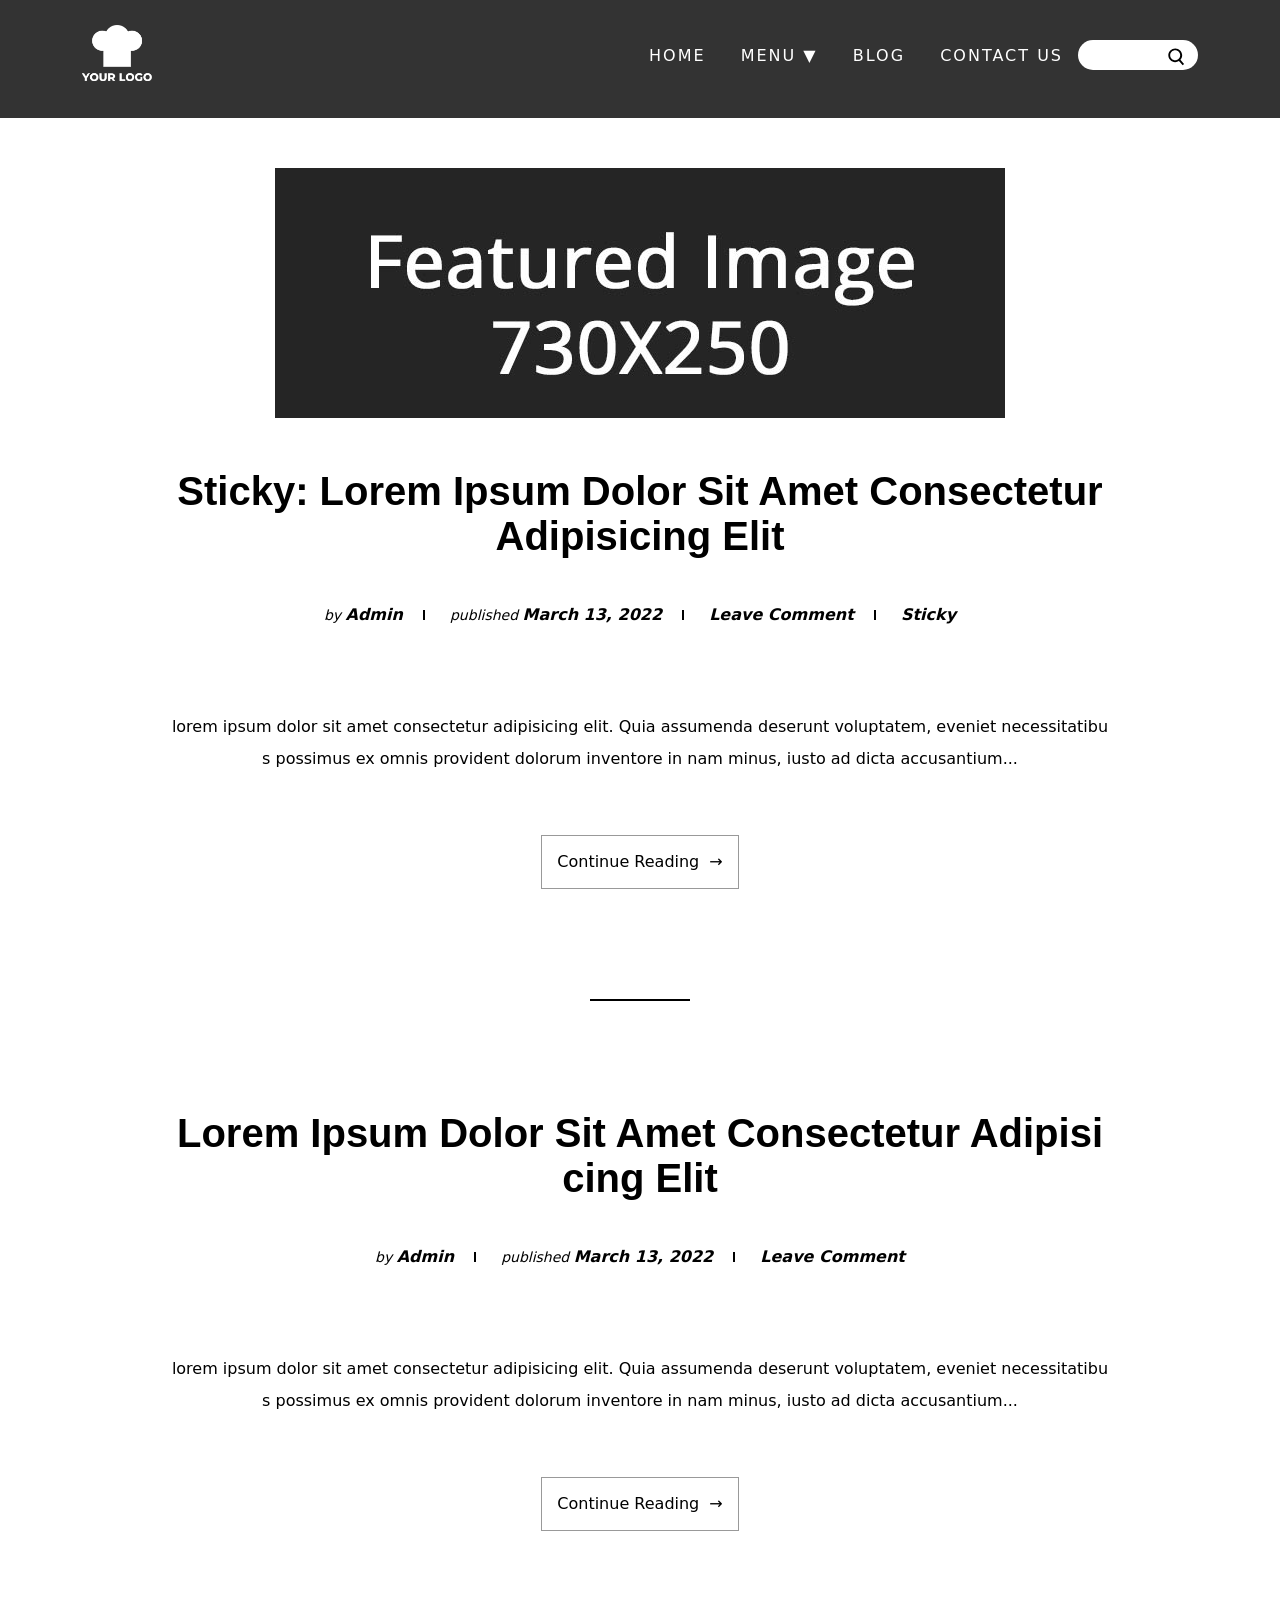
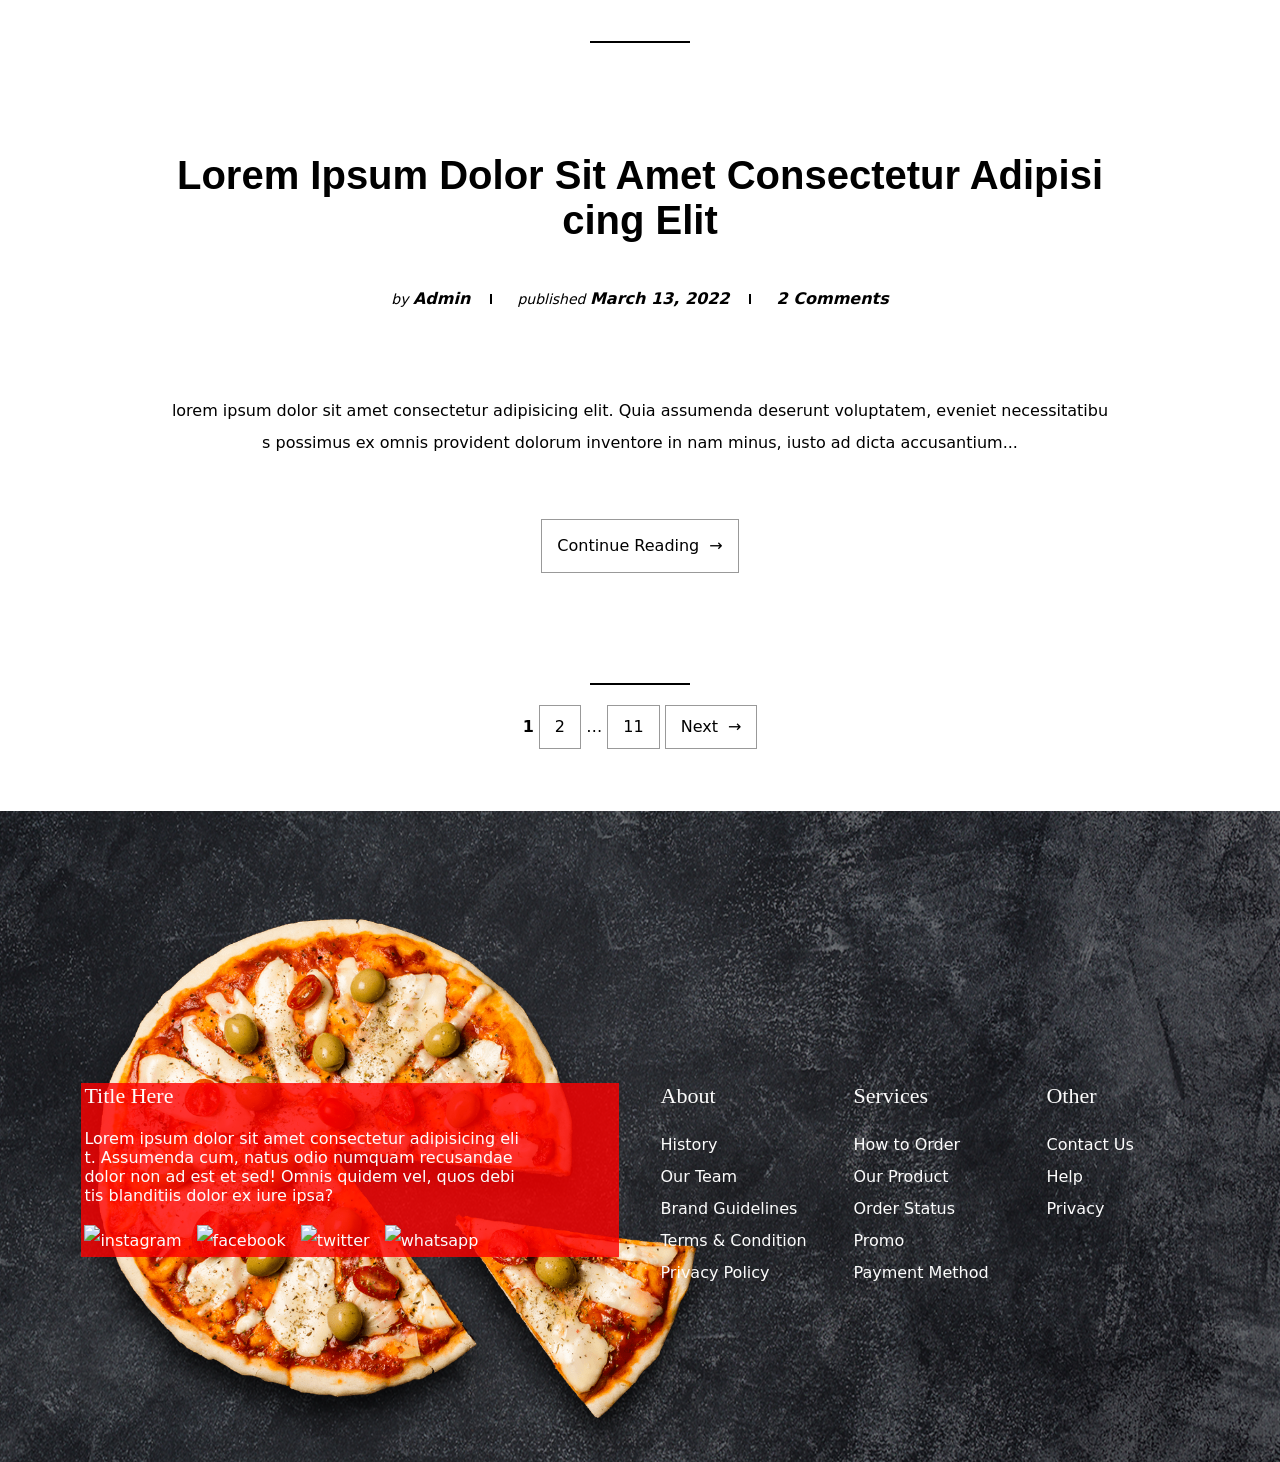
==== Italian_Food/blog-full-width.html @ b00f7d7c "first commit" ====
<!DOCTYPE html>
<html lang="en">
<head>
    <meta charset="UTF-8">
    <meta http-equiv="X-UA-Compatible" content="IE=edge">
    <meta name="viewport" content="width=device-width, initial-scale=1.0">
    <title>Blog - Right Sidebar</title>
    <!-- VENDORS FILES -->
    <link rel="stylesheet" href="assets/vendors/fonts/fonts.css">
    <link rel="stylesheet" href="assets/vendors/css/all.min.css">
    <link rel="stylesheet" href="assets/vendors/css/normalize.css">
    <link rel="stylesheet" href="assets/vendors/css/grid.css">
    <link rel="stylesheet" href="assets/vendors/css/owl.carousel.css">
    <link rel="stylesheet" href="assets/vendors/css/owl.theme.default.css">
     <!-- RESOURCES FILES -->
    <link rel="stylesheet" href="assets/css/main.css">
    <link rel="stylesheet" href="assets/css/responsive.css">
</head>
<body>
    <header id="all-page-header">
        <div class="sticky-content">
            <div class="row">
                <h1 class="logo">
                    <a href="#" title="Italian Food">
                        <img src="assets/img/logo.png" alt="Italian Food" />
                    </a>
                </h1>
                <nav id="site-navigation" class="main-navigation" role="navigation">
                    <button class="menu-toggle" aria-controls="primary-menu" aria-expanded="false"></button>
                    <!-- Don't need to use #primary-menu div while using wp_nav_menu container property -->
                    <div id="primary-menu" class="menu-primary-menu-container">
                        <ul class="nav-menu">
                            <li><a href="index.html">Home</a></li>
                            <!-- Don't need to use .menu-item-has-children when implement in wordpress -->
                            <li class="menu-item-has-children"><a href="#/">Menu</a>
                                <ul class="sub-menu">
                                    <!-- Don't need to use .menu-item-has-children when implement in wordpress -->
                                    <li class="menu-item-has-children"><a href="#/">Sub item 1</a>
                                        <ul class="sub-menu">
                                            <li><a href="#/">Sub item 1 a</a></li>
                                            <li><a href="#/">Sub item 1 b</a></li>
                                        </ul>
                                    </li>
                                    <!-- Don't need to use .menu-item-has-children when implement in wordpress -->
                                    <li class="menu-item-has-children"><a href="#/">Sub item 2</a>
                                        <ul class="sub-menu">
                                            <li><a href="#/">Sub item 2 a</a></li>
                                            <li><a href="#/">Sub item 2 b</a></li>
                                        </ul>
                                    </li>
                                </ul>
                            </li>
                            <li><a href="#/">Blog</a></li>
                            <li><a href="#/">Contact Us</a></li>
                        </ul>
                    </div><!-- #primary-menu -->
                    <div class="header-search">
                        <!-- No need to use this form when using in wordpress. It will be auto generated by get_search_form(); wordpress function -->
                        <form role="search" method="get" id="searchform" class="searchform" action="#">
                            <label class="screen-reader-text" for="s">Search for:</label>
                            <input type="search" value="  " name="s" id="s" placeholder="search">
                            <button type="submit" id="searchsubmit" class="search-button  has-icon" aria-label="Search">
                            <svg id="search-icon" class="search-icon" viewBox="0 0 24 24" width="24" height="24">
                                <path d="M13.5 6C10.5 6 8 8.5 8 11.5c0 1.1.3 2.1.9 3l-3.4 3 1 1.1 3.4-2.9c1 .9 2.2 1.4 3.6 1.4 3 0 5.5-2.5 5.5-5.5C19 8.5 16.5 6 13.5 6zm0 9.5c-2.2 0-4-1.8-4-4s1.8-4 4-4 4 1.8 4 4-1.8 4-4 4z"></path>
                            </svg>
                            </button>
                        </form>
                    </div>
                </nav>
            </div><!-- .row -->
        </div> <!-- .sticky -->
    </header>  <!-- #all-page-header -->
    <div class="main">
        <div class="row full-width">
            <div class="col content-area">
                <article class="sticky standard-post-formate">
                    <figure class="post-featured-img">
                        <a href="#"><img src="assets/img/featured-image.jpg" alt="Featured Image"></a>
                    </figure>
                    <h2 class="post-title"><a href="#">sticky: lorem ipsum dolor sit amet consectetur adipisicing elit</a></h2>
                    <div class="post-meta">
                        <span class="by">by <a href="#">admin</a></span>
                        <span class="on">published <a href="#">March 13, 2022</a></span>
                        <span class="comment"><a href="#">leave comment</a></span>
                        <span class="sticky"><a href="#">sticky</a></span>
                    </div>
                    <p class="post-excerpt"> lorem ipsum dolor sit amet consectetur adipisicing elit. Quia assumenda deserunt voluptatem, eveniet necessitatibus possimus ex omnis provident dolorum inventore in nam minus, iusto ad dicta accusantium...</p>
                    <a href="#" class="continue-reading">continue reading</a>
                </article>
                <article class="standard-post-formate">
                    <h2 class="post-title"><a href="#">lorem ipsum dolor sit amet consectetur adipisicing elit</a></h2>
                    <div class="post-meta">
                        <span class="by">by <a href="#">admin</a></span>
                        <span class="on">published <a href="#">March 13, 2022</a></span>
                        <span class="comment"><a href="#">leave comment</a></span>
                    </div>
                    <p class="post-excerpt"> lorem ipsum dolor sit amet consectetur adipisicing elit. Quia assumenda deserunt voluptatem, eveniet necessitatibus possimus ex omnis provident dolorum inventore in nam minus, iusto ad dicta accusantium...</p>
                    <a href="#" class="continue-reading">continue reading</a>
                </article>
                <article class="standard-post-formate">
                    <h2 class="post-title"><a href="#">lorem ipsum dolor sit amet consectetur adipisicing elit</a></h2>
                    <div class="post-meta">
                        <span class="by">by <a href="#">admin</a></span>
                        <span class="on">published <a href="#">March 13, 2022</a></span>
                        <span class="comment"><a href="#">2 comments</a></span>
                    </div>
                    <p class="post-excerpt"> lorem ipsum dolor sit amet consectetur adipisicing elit. Quia assumenda deserunt voluptatem, eveniet necessitatibus possimus ex omnis provident dolorum inventore in nam minus, iusto ad dicta accusantium...</p>
                    <a href="#" class="continue-reading">continue reading</a>
                </article>                
                <nav class="navigation paging-navigation" role="navigation">
                    <ul>
                        <li><span aria-current="page" class="page-numbers current">1</span></li>
                        <li><a class="page-numbers" href="#">2</a></li>
                        <li><span class="page-numbers dots">…</span></li>
                        <li><a class="page-numbers" href="#">11</a></li>
                        <li><a class="next page-numbers" href="#">Next</a></li>
                    </ul>
                </nav>
            </div><!-- .content-area -->
        </div> <!-- .row -->
    </div> <!-- .main -->
    
    <footer id="site-footer">
        <div class="row">
            <div class="col span_6_of_12">
                <div class="widget overlay">
                    <h6 class="widget-title">Title Here</h6>
                    <p>Lorem ipsum dolor sit amet consectetur adipisicing elit. Assumenda cum, natus odio numquam recusandae dolor non ad est et sed! Omnis quidem vel, quos debitis blanditiis dolor ex iure ipsa?</p>
                    <div class="social-links">
                        <ul>
                            <li><a href="#"><img src="assets/img/instagram1.png" alt="instagram"></a></li>
                            <li><a href="#"><img src="assets/img/facebook1.png" alt="facebook"></a></li>
                            <li><a href="#"><img src="assets/img/twitter1.png" alt="twitter"></a></li>
                            <li><a href="#"><img src="assets/img/whatsapp1.png" alt="whatsapp"></a></li>
                        </ul>
                    </div>
                </div>
            </div>
            <div class="col span_2_of_12">
                <div class="widget">
                    <h6 class="widget-title">About</h6>
                    <ul>
                        <li><a href="#">History</a></li>
                        <li><a href="#">Our Team</a></li>
                        <li><a href="#">Brand Guidelines</a></li>
                        <li><a href="#">Terms & Condition</a></li>
                        <li><a href="#">Privacy Policy</a></li>
                    </ul>
                </div>
            </div>
            <div class="col span_2_of_12">
                <div class="widget">
                    <h6 class="widget-title">Services</h6>
                    <ul>
                        <li><a href="#"> How to Order</a></li>
                        <li><a href="#">Our Product</a></li>
                        <li><a href="#">Order Status</a></li>
                        <li><a href="#">Promo</a></li>
                        <li><a href="#">Payment Method</a></li>
                    </ul>
                </div>
            </div>
            <div class="col span_2_of_12">
                <div class="widget">
                    <h6 class="widget-title">Other</h6>
                    <ul>
                        <li><a href="#">Contact Us</a></li>
                        <li><a href="#">Help</a></li>
                        <li><a href="#">Privacy</a></li>
                    </ul>
                </div>
            </div>
        </div><!-- .row -->
    </footer>
    <!-- VENDORS FILES -->
    <script src="assets/vendors/js/jquery-1.12.0.min.js"></script>
    <script src="assets/vendors/js/html5shiv.min.js"></script>
    <script src="assets/vendors/js/respond.min.js"></script>
    <script src="assets/vendors/js/selectivizr.js"></script>
    <script src="assets/vendors/js/owl.carousel.min.js"></script>
    <!-- RESOURCES FILES -->
    <script src="assets/js/main.js"></script>
</body>
</html>
---- Italian_Food/assets/vendors/fonts/fonts.css ----
/* montserrat-regular - latin */
@font-face {
font-family: 'Montserrat';
font-style: normal;
font-weight: 400;
src: url('montserrat/montserrat-v18-latin-regular.eot'); /* IE9 Compat Modes */
src: local(''),
        url('montserrat/montserrat-v18-latin-regular.eot?#iefix') format('embedded-opentype'), /* IE6-IE8 */
        url('montserrat/montserrat-v18-latin-regular.woff2') format('woff2'), /* Super Modern Browsers */
        url('montserrat/montserrat-v18-latin-regular.woff') format('woff'), /* Modern Browsers */
        url('montserrat/montserrat-v18-latin-regular.ttf') format('truetype'), /* Safari, Android, iOS */
        url('montserrat/montserrat-v18-latin-regular.svg#Montserrat') format('svg'); /* Legacy iOS */
}

/* montserrat-700 - latin */
@font-face {
font-family: 'Montserrat';
font-style: normal;
font-weight: 700;
src: url('montserrat/montserrat-v18-latin-700.eot'); /* IE9 Compat Modes */
src: local(''),
        url('montserrat/montserrat-v18-latin-700.eot?#iefix') format('embedded-opentype'), /* IE6-IE8 */
        url('montserrat/montserrat-v18-latin-700.woff2') format('woff2'), /* Super Modern Browsers */
        url('montserrat/montserrat-v18-latin-700.woff') format('woff'), /* Modern Browsers */
        url('montserrat/montserrat-v18-latin-700.ttf') format('truetype'), /* Safari, Android, iOS */
        url('montserrat/montserrat-v18-latin-700.svg#Montserrat') format('svg'); /* Legacy iOS */
}

/* hijrnotes-regular - latin */
@font-face {
font-family: 'Hijrnotes';
font-style: normal;
font-weight: 400;
src: url('hijrnotes/Hijrnotes_PERSONAL_USE_ONLY.eot'); /* IE9 Compat Modes */
src: local(''),
    url('hijrnotes/Hijrnotes_PERSONAL_USE_ONLY.eot?#iefix') format('embedded-opentype'), /* IE6-IE8 */
    url('hijrnotes/Hijrnotes_PERSONAL_USE_ONLY.woff2') format('woff2'), /* Super Modern Browsers */
    url('hijrnotes/Hijrnotes_PERSONAL_USE_ONLY.woff') format('woff'), /* Modern Browsers */
    url('hijrnotes/Hijrnotes_PERSONAL_USE_ONLY.ttf') format('truetype'), /* Safari, Android, iOS */
    url('hijrnotes/Hijrnotes_PERSONAL_USE_ONLY.svg#Hijrnotes') format('svg'); /* Legacy iOS */
}

/* open-sans-regular - latin */
@font-face {
font-family: 'Open Sans';
font-style: normal;
font-weight: 400;
src: url('open-sans/open-sans-v27-latin-regular.eot'); /* IE9 Compat Modes */
src: local(''),
        url('open-sans/open-sans-v27-latin-regular.eot?#iefix') format('embedded-opentype'), /* IE6-IE8 */
        url('open-sans/open-sans-v27-latin-regular.woff2') format('woff2'), /* Super Modern Browsers */
        url('open-sans/open-sans-v27-latin-regular.woff') format('woff'), /* Modern Browsers */
        url('open-sans/open-sans-v27-latin-regular.ttf') format('truetype'), /* Safari, Android, iOS */
        url('open-sans/open-sans-v27-latin-regular.svg#OpenSans') format('svg'); /* Legacy iOS */
}

/* open-sans-italic - latin */
@font-face {
font-family: 'Open Sans';
font-style: italic;
font-weight: 400;
src: url('open-sans/open-sans-v27-latin-italic.eot'); /* IE9 Compat Modes */
src: local(''),
        url('open-sans/open-sans-v27-latin-italic.eot?#iefix') format('embedded-opentype'), /* IE6-IE8 */
        url('open-sans/open-sans-v27-latin-italic.woff2') format('woff2'), /* Super Modern Browsers */
        url('open-sans/open-sans-v27-latin-italic.woff') format('woff'), /* Modern Browsers */
        url('open-sans/open-sans-v27-latin-italic.ttf') format('truetype'), /* Safari, Android, iOS */
        url('open-sans/open-sans-v27-latin-italic.svg#OpenSans') format('svg'); /* Legacy iOS */
}

/* open-sans-500 - latin */
@font-face {
font-family: 'Open Sans';
font-style: normal;
font-weight: 500;
src: url('open-sans/open-sans-v27-latin-500.eot'); /* IE9 Compat Modes */
src: local(''),
        url('open-sans/open-sans-v27-latin-500.eot?#iefix') format('embedded-opentype'), /* IE6-IE8 */
        url('open-sans/open-sans-v27-latin-500.woff2') format('woff2'), /* Super Modern Browsers */
        url('open-sans/open-sans-v27-latin-500.woff') format('woff'), /* Modern Browsers */
        url('open-sans/open-sans-v27-latin-500.ttf') format('truetype'), /* Safari, Android, iOS */
        url('open-sans/open-sans-v27-latin-500.svg#OpenSans') format('svg'); /* Legacy iOS */
}

/* open-sans-700 - latin */
@font-face {
font-family: 'Open Sans';
font-style: normal;
font-weight: 700;
src: url('open-sans/open-sans-v27-latin-700.eot'); /* IE9 Compat Modes */
src: local(''),
        url('open-sans/open-sans-v27-latin-700.eot?#iefix') format('embedded-opentype'), /* IE6-IE8 */
        url('open-sans/open-sans-v27-latin-700.woff2') format('woff2'), /* Super Modern Browsers */
        url('open-sans/open-sans-v27-latin-700.woff') format('woff'), /* Modern Browsers */
        url('open-sans/open-sans-v27-latin-700.ttf') format('truetype'), /* Safari, Android, iOS */
        url('open-sans/open-sans-v27-latin-700.svg#OpenSans') format('svg'); /* Legacy iOS */
}

/* open-sans-700italic - latin */
@font-face {
font-family: 'Open Sans';
font-style: italic;
font-weight: 700;
src: url('open-sans/open-sans-v27-latin-700italic.eot'); /* IE9 Compat Modes */
src: local(''),
        url('open-sans/open-sans-v27-latin-700italic.eot?#iefix') format('embedded-opentype'), /* IE6-IE8 */
        url('open-sans/open-sans-v27-latin-700italic.woff2') format('woff2'), /* Super Modern Browsers */
        url('open-sans/open-sans-v27-latin-700italic.woff') format('woff'), /* Modern Browsers */
        url('open-sans/open-sans-v27-latin-700italic.ttf') format('truetype'), /* Safari, Android, iOS */
        url('open-sans/open-sans-v27-latin-700italic.svg#OpenSans') format('svg'); /* Legacy iOS */
}

/* open-sans-800 - latin */
@font-face {
font-family: 'Open Sans';
font-style: normal;
font-weight: 800;
src: url('open-sans/open-sans-v27-latin-800.eot'); /* IE9 Compat Modes */
src: local(''),
        url('open-sans/open-sans-v27-latin-800.eot?#iefix') format('embedded-opentype'), /* IE6-IE8 */
        url('open-sans/open-sans-v27-latin-800.woff2') format('woff2'), /* Super Modern Browsers */
        url('open-sans/open-sans-v27-latin-800.woff') format('woff'), /* Modern Browsers */
        url('open-sans/open-sans-v27-latin-800.ttf') format('truetype'), /* Safari, Android, iOS */
        url('open-sans/open-sans-v27-latin-800.svg#OpenSans') format('svg'); /* Legacy iOS */
}
---- Italian_Food/assets/vendors/css/grid.css ----
/*  SECTIONS  ============================================================================= */

.section {
	clear: both;
	padding: 0px;
	margin: 0px;
}

/*  GROUPING  ============================================================================= */


.row:before,
.row:after {
    content:"";
    display:table;
}
.row:after {
    clear:both;
}
.row {
    zoom:1; /* For IE 6/7 (trigger hasLayout) */
}

/*  GRID COLUMN SETUP   ==================================================================== */

.col {
	display: block;
	float:left;
	margin: 1% 0 1% 1.6%;
}

.col:first-child { margin-left: 0; } /* all browsers except IE6 and lower */


/*  REMOVE MARGINS AS ALL GO FULL WIDTH AT 480 PIXELS */

@media only screen and (max-width: 480px) {
	.col { 
		margin: 1% 0 1% 0%;
	}
}

/*  GRID OF TWO   ============================================================================= */


.span_2_of_2 {
	width: 100%;
}

.span_1_of_2 {
	width: 49.2%;
}

/*  GO FULL WIDTH AT LESS THAN 480 PIXELS */

@media only screen and (max-width: 480px) {
	.span_2_of_2 {
		width: 100%; 
	}
	.span_1_of_2 {
		width: 100%; 
	}
}

/*  GRID OF THREE   ============================================================================= */

	
.span_3_of_3 {
	width: 100%; 
}

.span_2_of_3 {
	width: 66.13%; 
}

.span_1_of_3 {
	width: 32.26%; 
}


/*  GO FULL WIDTH AT LESS THAN 480 PIXELS */

@media only screen and (max-width: 480px) {
	.span_3_of_3 {
		width: 100%; 
	}
	.span_2_of_3 {
		width: 100%; 
	}
	.span_1_of_3 {
		width: 100%;
	}
}

/*  GRID OF FOUR   ============================================================================= */

	
.span_4_of_4 {
	width: 100%; 
}

.span_3_of_4 {
	width: 74.6%; 
}

.span_2_of_4 {
	width: 49.2%; 
}

.span_1_of_4 {
	width: 23.8%; 
}


/*  GO FULL WIDTH AT LESS THAN 480 PIXELS */

@media only screen and (max-width: 480px) {
	.span_4_of_4 {
		width: 100%; 
	}
	.span_3_of_4 {
		width: 100%; 
	}
	.span_2_of_4 {
		width: 100%; 
	}
	.span_1_of_4 {
		width: 100%; 
	}
}

/*  GRID OF FIVE   ============================================================================= */

	
.span_5_of_5 {
	width: 100%;
}

.span_4_of_5 {
  	width: 79.68%; 
}

.span_3_of_5 {
  	width: 59.36%; 
}

.span_2_of_5 {
  	width: 39.04%;
}

.span_1_of_5 {
  	width: 18.72%;
}


/*  GO FULL WIDTH AT LESS THAN 480 PIXELS */

@media only screen and (max-width: 480px) {
	.span_5_of_5 {
		width: 100%; 
	}
	.span_4_of_5 {
		width: 100%; 
	}
	.span_3_of_5 {
		width: 100%; 
	}
	.span_2_of_5 {
		width: 100%; 
	}
	.span_1_of_5 {
		width: 100%; 
	}
}

/*  GRID OF SIX   ============================================================================= */


.span_6_of_6 {
	width: 100%;
}

.span_5_of_6 {
  	width: 83.06%;
}

.span_4_of_6 {
  	width: 66.13%;
}

.span_3_of_6 {
  	width: 49.2%;
}

.span_2_of_6 {
  	width: 32.26%;
}

.span_1_of_6 {
  	width: 15.33%;
}


/*  GO FULL WIDTH AT LESS THAN 480 PIXELS */

@media only screen and (max-width: 480px) {
	.span_6_of_6 {
		width: 100%; 
	}
	.span_5_of_6 {
		width: 100%; 
	}
	.span_4_of_6 {
		width: 100%; 
	}
	.span_3_of_6 {
		width: 100%; 
	}
	.span_2_of_6 {
		width: 100%; 
	}
	.span_1_of_6 {
		width: 100%; 
	}
}

/*  GRID OF SEVEN   ============================================================================= */


.span_7_of_7 {
	width: 100%;
}

.span_6_of_7 {
	width: 85.48%;
}

.span_5_of_7 {
  	width: 70.97%;
}

.span_4_of_7 {
  	width: 56.45%;
}

.span_3_of_7 {
  	width: 41.94%;
}

.span_2_of_7 {
  	width: 27.42%;
}

.span_1_of_7 {
  	width: 12.91%;
}


/*  GO FULL WIDTH AT LESS THAN 480 PIXELS */

@media only screen and (max-width: 480px) {
	.span_7_of_7 {
		width: 100%; 
	}
	.span_6_of_7 {
		width: 100%; 
	}
	.span_5_of_7 {
		width: 100%; 
	}
	.span_4_of_7 {
		width: 100%; 
	}
	.span_3_of_7 {
		width: 100%; 
	}
	.span_2_of_7 {
		width: 100%; 
	}
	.span_1_of_7 {
		width: 100%; 
	}
}

/*  GRID OF EIGHT   ============================================================================= */

	
.span_8_of_8 {
	width: 100%;
}

.span_7_of_8 {
	width: 87.3%; 
}

.span_6_of_8 {
	width: 74.6%; 
}

.span_5_of_8 {
	width: 61.9%; 
}

.span_4_of_8 {
	width: 49.2%; 
}

.span_3_of_8 {
	width: 36.5%;
}

.span_2_of_8 {
	width: 23.8%; 
}

.span_1_of_8 {
	width: 11.1%; 
}


/*  GO FULL WIDTH AT LESS THAN 480 PIXELS */

@media only screen and (max-width: 480px) {
	.span_8_of_8 {
		width: 100%; 
	}
	.span_7_of_8 {
		width: 100%; 
	}
	.span_6_of_8 {
		width: 100%; 
	}
	.span_5_of_8 {
		width: 100%; 
	}
	.span_4_of_8 {
		width: 100%; 
	}
	.span_3_of_8 {
		width: 100%; 
	}
	.span_2_of_8 {
		width: 100%; 
	}
	.span_1_of_8 {
		width: 100%; 
	}
}

/*  GRID OF NINE   ============================================================================= */


.span_9_of_9 {
	width: 100%;
}

.span_8_of_9 {
	width: 88.71%;
}

.span_7_of_9 {
	width: 77.42%; 
}

.span_6_of_9 {
	width: 66.13%; 
}

.span_5_of_9 {
	width: 54.84%; 
}

.span_4_of_9 {
	width: 43.55%; 
}

.span_3_of_9 {
	width: 32.26%;
}

.span_2_of_9 {
	width: 20.97%; 
}

.span_1_of_9 {
	width: 9.68%; 
}


/*  GO FULL WIDTH AT LESS THAN 480 PIXELS */

@media only screen and (max-width: 480px) {
	.span_9_of_9 {
		width: 100%; 
	}
	.span_8_of_9 {
		width: 100%; 
	}
	.span_7_of_9 {
		width: 100%; 
	}
	.span_6_of_9 {
		width: 100%; 
	}
	.span_5_of_9 {
		width: 100%; 
	}
	.span_4_of_9 {
		width: 100%; 
	}
	.span_3_of_9 {
		width: 100%; 
	}
	.span_2_of_9 {
		width: 100%; 
	}
	.span_1_of_9 {
		width: 100%; 
	}
}

/*  GRID OF TEN   ============================================================================= */


.span_10_of_10 {
	width: 100%;
}

.span_9_of_10 {
	width: 89.84%;
}

.span_8_of_10 {
	width: 79.68%;
}

.span_7_of_10 {
	width: 69.52%; 
}

.span_6_of_10 {
	width: 59.36%; 
}

.span_5_of_10 {
	width: 49.2%; 
}

.span_4_of_10 {
	width: 39.04%; 
}

.span_3_of_10 {
	width: 28.88%;
}

.span_2_of_10 {
	width: 18.72%; 
}

.span_1_of_10 {
	width: 8.56%; 
}


/*  GO FULL WIDTH AT LESS THAN 480 PIXELS */

@media only screen and (max-width: 480px) {
	.span_10_of_10 {
		width: 100%; 
	}
	.span_9_of_10 {
		width: 100%; 
	}
	.span_8_of_10 {
		width: 100%; 
	}
	.span_7_of_10 {
		width: 100%; 
	}
	.span_6_of_10 {
		width: 100%; 
	}
	.span_5_of_10 {
		width: 100%; 
	}
	.span_4_of_10 {
		width: 100%; 
	}
	.span_3_of_10 {
		width: 100%; 
	}
	.span_2_of_10 {
		width: 100%; 
	}
	.span_1_of_10 {
		width: 100%; 
	}
}

/*  GRID OF ELEVEN   ============================================================================= */

.span_11_of_11 {
	width: 100%;
}

.span_10_of_11 {
	width: 90.76%;
}

.span_9_of_11 {
	width: 81.52%;
}

.span_8_of_11 {
	width: 72.29%;
}

.span_7_of_11 {
	width: 63.05%; 
}

.span_6_of_11 {
	width: 53.81%; 
}

.span_5_of_11 {
	width: 44.58%; 
}

.span_4_of_11 {
	width: 35.34%; 
}

.span_3_of_11 {
	width: 26.1%;
}

.span_2_of_11 {
	width: 16.87%; 
}

.span_1_of_11 {
	width: 7.63%; 
}


/*  GO FULL WIDTH AT LESS THAN 480 PIXELS */

@media only screen and (max-width: 480px) {
	.span_11_of_11 {
		width: 100%; 
	}
	.span_10_of_11 {
		width: 100%; 
	}
	.span_9_of_11 {
		width: 100%; 
	}
	.span_8_of_11 {
		width: 100%; 
	}
	.span_7_of_11 {
		width: 100%; 
	}
	.span_6_of_11 {
		width: 100%; 
	}
	.span_5_of_11 {
		width: 100%; 
	}
	.span_4_of_11 {
		width: 100%; 
	}
	.span_3_of_11 {
		width: 100%; 
	}
	.span_2_of_11 {
		width: 100%; 
	}
	.span_1_of_11 {
		width: 100%; 
	}
}

/*  GRID OF TWELVE   ============================================================================= */

.span_12_of_12 {
	width: 100%;
}

.span_11_of_12 {
	width: 91.53%;
}

.span_10_of_12 {
	width: 83.06%;
}

.span_9_of_12 {
	width: 74.6%;
}

.span_8_of_12 {
	width: 66.13%;
}

.span_7_of_12 {
	width: 57.66%; 
}

.span_6_of_12 {
	width: 49.2%; 
}

.span_5_of_12 {
	width: 40.73%; 
}

.span_4_of_12 {
	width: 32.26%; 
}

.span_3_of_12 {
	width: 23.8%;
}

.span_2_of_12 {
	width: 15.33%; 
}

.span_1_of_12 {
	width: 6.86%; 
}


/*  GO FULL WIDTH AT LESS THAN 480 PIXELS */

@media only screen and (max-width: 480px) {
	.span_12_of_12 {
		width: 100%; 
	}
	.span_11_of_12 {
		width: 100%; 
	}
	.span_10_of_12 {
		width: 100%; 
	}
	.span_9_of_12 {
		width: 100%; 
	}
	.span_8_of_12 {
		width: 100%; 
	}
	.span_7_of_12 {
		width: 100%; 
	}
	.span_6_of_12 {
		width: 100%; 
	}
	.span_5_of_12 {
		width: 100%; 
	}
	.span_4_of_12 {
		width: 100%; 
	}
	.span_3_of_12 {
		width: 100%; 
	}
	.span_2_of_12 {
		width: 100%; 
	}
	.span_1_of_12 {
		width: 100%; 
	}
}
---- Italian_Food/assets/css/main.css ----
@charset "UTF-8";
/************************
* BASIC SETUP *
*************************/
* {
  margin: 0;
  padding: 0;
  box-sizing: border-box;
}

html {
  font-size: 62.5%;
}

body {
  font-family: 'Open Sans', sans;
  text-rendering: optimizeLegibility;
  line-height: 1.4;
}

.screen-reader-text {
  border: 0;
  clip: rect(1px, 1px, 1px, 1px);
  -webkit-clip-path: inset(50%);
  clip-path: inset(50%);
  height: 1px;
  margin: -1px;
  overflow: hidden;
  padding: 0;
  position: absolute;
  width: 5rem;
  word-wrap: normal !important;
}

/************************
* REUSABLE COMPONENTS *
*************************/
section {
  padding: 5rem 0;
}

.row {
  max-width: 114rem;
  margin: 0 auto;
}

.col {
  padding: 1%;
}

ul,
ol,
a, a:link,
span,
table,
dl,
p {
  font-size: 1.6rem;
  word-break: break-all;
}

ul, ol {
  list-style-position: inside;
}

code {
  font-family: Monaco, Consolas, "Andale Mono", "DejaVu Sans Mono", monospace;
}

.btn {
  display: inline-block;
  background-color: #fcfcfc;
  font-size: 1.6rem;
  font-weight: 700;
  color: black;
  text-transform: uppercase;
  text-decoration: none;
  padding: 0.7rem 2rem;
  border-radius: 1.2rem;
  transition: all 0.5s;
}
.btn:link {
  color: black;
}
.btn:hover, .btn:focus {
  color: rgba(0, 0, 0, 0.5);
}

.btn-dark {
  background-color: rgba(0, 0, 0, 0.8);
  color: white;
  font-weight: 700;
  padding: 1rem 3rem;
  letter-spacing: .2rem;
  border-radius: 2rem;
}
.btn-dark:link {
  color: white;
}
.btn-dark:hover,
.btn-dark :focus {
  color: rgba(255, 255, 255, 0.493);
}

.section-title {
  font-family: Hijrnotes;
  text-align: center;
  font-size: 7rem;
  margin-bottom: 5rem;
  font-weight: normal;
}

/************************
* HEADER(FRONT PAGE) *
*************************/
header {
  background-image: url("../img/header-background.jpg");
  background-size: cover;
  background-position: center top;
  background-repeat: no-repeat;
  width: 100%;
  height: auto;
  display: block;
  font-size: 1.6rem;
  position: relative;
}
header::after {
  content: "";
  clear: both;
  display: table;
  overflow: hidden;
}
header .logo {
  display: inline-block;
  margin-top: 15rem;
  margin-left: 5rem;
  position: relative;
  z-index: 9999;
}
header .logo a {
  text-decoration: none;
}
header .logo a:link {
  text-decoration: none;
}
header .logo a img {
  width: 10rem;
  height: auto;
}
header .logo.text-logo {
  font-family: 'Open Sans', sans;
}
header .logo.text-logo a {
  text-decoration: none;
  color: #fcfcfc;
  text-transform: uppercase;
  font-weight: normal;
  letter-spacing: .5rem;
  word-spacing: -1rem;
  font-size: 2.5rem;
}
header .logo.text-logo a:link {
  text-decoration: none;
  color: #fcfcfc;
}
header nav {
  float: right;
  margin-top: 4rem;
  list-style-type: none;
}
header .menu-primary-menu-container {
  display: inline-block;
  margin-top: 0.5rem;
}
header .header-search {
  position: relative;
  float: right;
  width: 12rem;
  height: auto;
}
header .header-search form#searchform {
  display: inline-block;
  width: 100%;
  position: relative;
}
header .header-search form#searchform input[type="search"] {
  display: inline-block;
  width: 100%;
  height: 3rem;
  padding: 0rem 3.5rem 0 1.5rem;
  outline: none;
  border: none;
  border-radius: 2rem;
  font-size: 1.2rem;
  transition: all 1s;
  overflow: hidden;
}
header .header-search form#searchform input[type="search"]:focus {
  background-color: whitesmoke;
}
header .header-search form#searchform button[type="submit"] {
  display: inline-block;
  position: absolute;
  top: 0;
  right: .5rem;
  background-color: transparent !important;
  border: none;
  outline: none;
  -webkit-transform: rotate(-0.25turn);
  -moz-transform: rotate(-0.25turn);
  -o-transform: rotate(-0.25turn);
  transform: rotate(-0.25turn);
}
header .header-search form#searchform button[type="submit"] svg {
  width: 3rem;
  height: 3rem;
}
header .menu-toggle {
  display: none;
  background-color: transparent;
  border: none;
  outline: none;
}
header .menu-toggle:focus {
  outline: none;
}
header .menu-toggle::before {
  position: absolute;
  right: 4rem;
  top: 2.5rem;
  display: inline-block;
  content: '\2630';
  color: #fcfcfc;
  font-weight: normal;
  font-size: 3.5rem;
  letter-spacing: 0;
  vertical-align: middle;
  padding: 1rem;
  z-index: 99999;
  cursor: pointer;
  filter: drop-shadow(0 0 0 black);
  transition: content 0.3s linear;
}
header .menu-toggle.open::before {
  content: '\00D7';
  font-size: 6rem;
  top: .7rem;
}
header .nav-menu li {
  display: inline-block;
  margin: 0 1.5rem;
  text-align: left;
  /* &.current-menu-item {
      a {
          text-decoration: none;
          font-weight: 500;
         &:link {
              text-decoration: none;
              font-weight: 500;
         }
      }
  } */
}
header .nav-menu li a {
  display: inline-block;
  text-decoration: none;
  color: white;
  text-transform: uppercase;
  letter-spacing: .2rem;
  transition: all 0.5s;
}
header .nav-menu li a:link {
  color: white;
}
header .nav-menu li a:hover, header .nav-menu li a:focus {
  color: rgba(252, 252, 252, 0.7);
}
header .nav-menu li.current-menu-item a {
  color: rgba(252, 252, 252, 0.7);
}
header .nav-menu li.current-menu-item a:link {
  color: rgba(252, 252, 252, 0.7);
}
header .nav-menu li .dropdown-toggle {
  background-color: transparent;
  border: none;
  cursor: pointer;
}
header .nav-menu li .dropdown-toggle:focus {
  outline: 0;
}
header .nav-menu li .dropdown-toggle::after {
  content: "\25BC";
  display: block;
  color: white;
  border: none;
  padding: .2rem;
  font-size: inherit;
}
header .nav-menu li .dropdown-toggle.toggle-on::after {
  content: "\25B2";
}
header .nav-menu li.current-menu-parent a {
  text-decoration: none;
  font-weight: normal;
}
header .nav-menu li.current-menu-parent a:link {
  text-decoration: none;
  font-weight: normal;
}
header .nav-menu li.current-menu-parent .dropdown-toggle::after {
  color: red;
}
header .nav-menu li.current-menu-parent .sub-menu .dropdown-toggle::after {
  color: white;
}
header .nav-menu li.current-menu-ancestor a {
  text-decoration: none;
}
header .nav-menu li.current-menu-ancestor a:link {
  text-decoration: none;
}
header .nav-menu li.current-menu-ancestor .dropdown-toggle::after {
  color: red;
}
header .nav-menu li.current-menu-ancestor .sub-menu .dropdown-toggle::after {
  color: white;
}
header .nav-menu li.menu-item-has-children {
  position: relative;
}
header .nav-menu li.menu-item-has-children .sub-menu {
  position: absolute;
  left: 0;
  background: rgba(0, 0, 0, 0.8);
  width: 0;
  height: auto;
  display: none;
  padding: 1.5rem 0;
  z-index: 9999;
}
header .nav-menu li.menu-item-has-children .sub-menu.toggled-on {
  width: 20rem;
  display: block;
  top: 7.2rem;
}
header .nav-menu li.menu-item-has-children .sub-menu li {
  display: block;
  padding: 1rem 3rem;
  margin: 0;
  width: 100%;
  position: relative;
}
header .nav-menu li.menu-item-has-children .sub-menu li .dropdown-toggle {
  background-color: transparent;
  border: none;
  cursor: pointer;
  position: absolute;
  top: 1rem;
  right: 1rem;
}
header .nav-menu li.menu-item-has-children .sub-menu li a {
  text-decoration: none;
  font-weight: normal;
  letter-spacing: 0;
}
header .nav-menu li.menu-item-has-children .sub-menu li a:link {
  text-decoration: none;
  font-weight: normal;
}
header .nav-menu li.menu-item-has-children .sub-menu li.current-menu-parent a {
  font-weight: normal;
}
header .nav-menu li.menu-item-has-children .sub-menu li.current-menu-parent .dropdown-toggle::after {
  color: red;
}
header .nav-menu li.menu-item-has-children .sub-menu li.current-menu-item a {
  text-decoration: none;
  color: rgba(255, 255, 255, 0.5);
  font-weight: 600;
}
header .nav-menu li.menu-item-has-children .sub-menu li.current-menu-item a:link {
  text-decoration: none;
  color: rgba(255, 255, 255, 0.5);
  font-weight: 600;
}
header .nav-menu li.menu-item-has-children .sub-menu li.menu-item-has-children {
  position: relative;
  overflow: hidden;
}
header .nav-menu li.menu-item-has-children .sub-menu li.menu-item-has-children .sub-menu {
  position: relative;
  top: 1.5rem;
  margin-left: -2rem;
  background: transparent;
  padding-top: 1rem;
  padding-bottom: 1rem;
  border: none;
}
header .nav-menu li.menu-item-has-children .sub-menu li.menu-item-has-children .sub-menu li {
  display: block;
}
header .nav-menu li.menu-item-has-children .sub-menu li.menu-item-has-children .sub-menu li a {
  text-decoration: none;
  font-weight: normal;
  color: white;
  transition: all 1s;
}
header .nav-menu li.menu-item-has-children .sub-menu li.menu-item-has-children .sub-menu li a:link {
  text-decoration: none;
  font-weight: normal;
}
header .nav-menu li.menu-item-has-children .sub-menu li.menu-item-has-children .sub-menu li a:hover, header .nav-menu li.menu-item-has-children .sub-menu li.menu-item-has-children .sub-menu li a:focus {
  color: rgba(255, 255, 255, 0.5);
}
header .nav-menu li.menu-item-has-children .sub-menu li.menu-item-has-children .sub-menu li.current-menu-item a {
  text-decoration: none;
  font-weight: 600;
  color: rgba(255, 255, 255, 0.5);
}
header .nav-menu li.menu-item-has-children .sub-menu li.menu-item-has-children .sub-menu li.current-menu-item a:link {
  text-decoration: none;
  font-weight: 600;
  color: rgba(255, 255, 255, 0.5);
}
header .sticky {
  position: fixed;
  width: 100%;
  top: 0;
  left: 0;
  background-color: rgba(0, 0, 0, 0.8);
  transition: background-color 1s linear;
  z-index: 9999;
}
header .sticky.admin-bar-showing {
  margin-top: 3.2rem;
}
header .sticky .logo {
  margin: 2.5rem 0;
  margin-left: 0;
}
header .sticky .logo img {
  width: 7rem;
}
header .sticky .logo.text-logo {
  padding-bottom: 1rem;
}
header .sticky .main-navigation {
  margin-top: 4rem;
}
header .hero-content .row {
  position: relative;
}
header .hero-content .row::after {
  content: '';
  width: 30rem;
  height: 30rem;
  background-image: url(../img/leaf-2.png);
  background-repeat: no-repeat;
  background-position: right top;
  background-size: 31rem;
  position: absolute;
  right: 0;
  top: 28rem;
  display: inline-block;
  z-index: 1;
}
header .hero-content .hero-text-container {
  display: inline-block;
  width: 50%;
  color: #fcfcfc;
}
header .hero-content .hero-text-container .hero-title {
  font-family: Hijrnotes;
  font-size: 8rem;
  color: #fcfcfc;
  font-weight: bold;
  text-transform: capitalize;
}
header .hero-content .hero-text-container a,
header .hero-content .hero-text-container .hero-sub-title,
header .hero-content .hero-text-container .hero-desc {
  margin-left: 5rem;
}
header .hero-content .hero-text-container .hero-sub-title {
  font-weight: bold;
  text-transform: uppercase;
  font-style: italic;
  letter-spacing: .3rem;
  margin-top: 6rem;
  margin-bottom: 4rem;
}
header .hero-content .hero-text-container .hero-desc {
  padding: 2rem 0;
  padding-right: 10rem;
  letter-spacing: .1rem;
  font-style: italic;
}
header .hero-content .hero-img-container {
  float: right;
  width: 50%;
  margin-top: -10rem;
  margin-bottom: 10rem;
}
header .hero-content .hero-img-container img {
  width: 48rem;
  float: right;
}
header .hero-content .hero-img-container img::after {
  content: "";
  display: block;
  clear: both;
}
header .hero-content .header-slider .owl-stage-outer {
  margin-top: -10rem;
}
header .hero-content .header-slider .slider-content .hero-text-container {
  margin-top: 12rem;
}
header .hero-content .header-slider .slider-content .hero-img-container {
  margin-top: 0;
  margin-bottom: 0;
}
header .hero-content .header-slider .owl-nav {
  position: absolute;
  top: 50%;
  color: rgba(255, 255, 255, 0.5);
  font-size: 3rem;
  font-weight: 100;
  display: block;
  width: 100%;
  opacity: .5;
}
header .hero-content .header-slider .owl-nav .owl-next, header .hero-content .header-slider .owl-nav .owl-prev {
  width: 5rem;
  height: 5rem;
  border-radius: 50%;
  background-color: rgba(0, 0, 0, 0.5);
  display: inline-block;
  opacity: .5;
}
header .hero-content .header-slider .owl-nav .owl-next {
  float: right;
}
header .hero-content .header-slider .owl-nav .owl-next::after {
  content: "";
  display: block;
  clear: both;
}
header .hero-content .header-slider:hover .owl-nav, header .hero-content .header-slider:focus .owl-nav {
  opacity: 1;
}
header .hero-content .header-slider:hover .owl-next, header .hero-content .header-slider:hover .owl-prev, header .hero-content .header-slider:focus .owl-next, header .hero-content .header-slider:focus .owl-prev {
  opacity: 1;
}
header .hero-content .header-slider .owl-dots {
  background-color: transparent;
  text-align: center;
}
header .hero-content .header-slider .owl-dots button {
  display: inline-block;
  margin: 0 .5rem;
}
header .hero-content .header-slider .owl-dots button span {
  display: inline-block;
}
header .hero-content .header-slider .owl-dots button span::before {
  content: '\2022';
  display: block;
  font-size: 5rem;
  color: white;
}
header .hero-content .header-slider .owl-dots button.active span::before {
  color: rgba(255, 255, 255, 0.5);
}

/************************
* HEADER(ALL PAGE) *
*************************/
header#all-page-header {
  background-color: rgba(0, 0, 0, 0.8);
  background-image: none;
}
header#all-page-header .row {
  padding: 0 1.2rem;
}
header#all-page-header .sticky-content .logo {
  margin: 2.5rem 0;
}
header#all-page-header .sticky-content .logo a img {
  width: 7rem;
}
header#all-page-header .sticky .logo {
  margin: 2.5rem 0;
}
header#all-page-header nav.toggled {
  margin-top: 0;
}

/************************
* FRONT PAGE SECTION *
*************************/
.section-featured-item {
  font-size: 1.6rem;
  padding: 10rem 0 4rem 0;
  text-align: center;
}
.section-featured-item .section-excerpt {
  padding: 0 20rem;
  text-align: center;
  margin-bottom: 6rem;
}
.section-featured-item .col {
  margin-left: 0;
  text-align: center;
}
.section-featured-item .col img {
  height: 22rem;
  margin-bottom: 1rem;
}
.section-featured-item .col .item-title {
  font-weight: bold;
  margin-bottom: 1.5rem;
}
.section-featured-item .col .item-title,
.section-featured-item .col .item-excerpt {
  padding: 0 3rem;
  text-align: left;
}
.section-featured-item .col .item-excerpt {
  margin-bottom: 7rem;
}
.section-featured-item a {
  margin-top: 2rem;
}

.two-col-text {
  background-color: rgba(0, 0, 0, 0.902);
  color: #fcfcfc;
  text-align: center;
}
.two-col-text .col {
  margin-left: 0;
  text-align: left;
}
.two-col-text .item-excerpt {
  padding: 0 10rem;
  margin-bottom: 5rem;
}

.two-col-text-img .cpt-img {
  display: block;
  width: 50rem;
  text-align: center;
  margin: 0 auto;
  margin-bottom: 10rem;
}
.two-col-text-img .cpt-img:last-child {
  margin-bottom: 0;
  margin-top: 10rem;
}
.two-col-text-img .cpt-img img {
  width: 48rem;
  height: auto;
}
.two-col-text-img .cpt-discount-offers {
  padding: 0 6rem;
}
.two-col-text-img .cpt-discount-offers .cpt-title {
  font-family: 'Open Sans', sans;
  font-size: 4rem;
  font-weight: 700;
}
.two-col-text-img .cpt-discount-offers .cpt-excerpt {
  padding: 2rem 0;
}
.two-col-text-img .cpt-discount-offers a {
  font-weight: normal;
}

/**************************
* BLOG WITH SIDEBAR STYLE *
***************************/
.main {
  background-color: white;
}
.main .row {
  display: flex;
}
.main .row .content-area {
  width: 70%;
  margin-top: 5rem;
  background-color: white;
}
.main .row .widget-area {
  width: 30%;
  margin-top: 5rem;
  background-color: white;
}
.main .row.left-sidebar .content-area {
  order: 2;
}
.main .row.left-sidebar .widget-area {
  order: 1;
  margin-left: 0;
  margin-right: 10rem;
}
.main .row.full-width .content-area {
  width: 100%;
  text-align: center;
  padding: 0 10rem;
}
.main .row.full-width .widget-area {
  width: 0;
  display: none;
}
.main .content-area .page-header {
  text-align: center;
  margin-bottom: 10rem;
}
.main .content-area .page-header .page-title, .main .content-area .page-header span {
  font-family: Montserrat, sans-serif;
  font-size: 5rem;
  text-transform: uppercase;
  font-weight: 500;
  font-variant: all-small-caps;
  letter-spacing: .5rem;
}
.main .content-area .page-header::after {
  content: '';
  display: block;
  width: 10rem;
  height: .2rem;
  margin: 0 auto;
  margin-top: 11rem;
  margin-bottom: 11rem;
  background-color: black;
}
.main .content-area article {
  line-height: 2;
  font-size: 1.6rem;
}
.main .content-area article::after {
  display: block;
  content: '';
  width: 10rem;
  height: .2rem;
  margin: 0 auto;
  margin-top: 11rem;
  margin-bottom: 11rem;
  background-color: black;
}
.main .content-area article:last-of-type::after {
  margin-bottom: 0rem;
}
.main .content-area article h1 {
  font-size: 5rem;
}
.main .content-area article h2 {
  font-size: 4rem;
}
.main .content-area article h3 {
  font-size: 3.5rem;
}
.main .content-area article h4 {
  font-size: 3rem;
}
.main .content-area article h5 {
  font-size: 2.5rem;
}
.main .content-area article h6 {
  font-size: 2rem;
}
.main .content-area article p {
  margin: 1.5rem 0;
}
.main .content-area article p strong {
  font-weight: bold;
}
.main .content-area article p cite {
  font-style: italic;
}
.main .content-area article blockquote {
  position: relative;
  margin: 1.5rem 0 1.5rem 2rem;
}
.main .content-area article blockquote p {
  font-size: 2.5rem;
  line-height: 4rem;
}
.main .content-area article blockquote p::first-letter {
  margin-left: 3rem;
}
.main .content-area article blockquote::before {
  content: '\201C';
  display: block;
  font-size: 6rem;
  font-style: italic;
  font-family: sans-serif;
  font-weight: bold;
  color: #949494;
  position: absolute;
  top: -4rem;
  left: -1rem;
}
.main .content-area article table {
  border-collapse: collapse;
}
.main .content-area article table tr {
  border: 0.1rem solid black;
}
.main .content-area article table th {
  font-weight: 700;
  border: 0.1rem solid black;
  padding: .5rem;
}
.main .content-area article table td {
  border: 0.1rem solid black;
  padding: .5rem;
}
.main .content-area article dl dt {
  font-weight: bold;
}
.main .content-area article dl dd {
  margin: 0 0 2rem 1rem;
}
.main .content-area article ul ol, .main .content-area article ul ul, .main .content-area article ol ol, .main .content-area article ol ul {
  margin-left: 2rem;
}
.main .content-area article ul ol ol, .main .content-area article ul ol ul, .main .content-area article ul ul ol, .main .content-area article ul ul ul, .main .content-area article ol ol ol, .main .content-area article ol ol ul, .main .content-area article ol ul ol, .main .content-area article ol ul ul {
  margin-left: 2rem;
}
.main .content-area article pre {
  background: #333333;
  color: white;
  margin-bottom: 1.5rem;
  max-width: 100%;
  overflow: auto;
  padding: 2rem;
}
.main .content-area article img {
  max-width: 100%;
  height: auto;
}
.main .content-area article img.aligncenter {
  margin: 2rem auto;
  display: block;
}
.main .content-area article img.alignleft {
  float: left;
  margin-right: 2rem;
  margin-bottom: 2rem;
}
.main .content-area article img.alignleft::after {
  content: '';
  display: block;
  clear: both;
}
.main .content-area article img.alignright {
  float: right;
  margin-left: 2rem;
  margin-bottom: 2rem;
}
.main .content-area article img.alignright::after {
  content: '';
  display: block;
  clear: both;
}
.main .content-area article .wp-caption {
  max-width: 100%;
  height: auto;
  overflow: hidden;
}
.main .content-area article .wp-caption img,
.main .content-area article .wp-caption .full-size {
  width: 100%;
  height: auto;
}
.main .content-area article .wp-caption.aligncenter {
  margin: 0 auto;
  text-align: center;
}
.main .content-area article .wp-caption.aligncenter img {
  display: block;
  margin-top: 2rem;
}
.main .content-area article .wp-caption.alignleft {
  float: left;
  margin-right: 2rem;
  margin-bottom: 2rem;
}
.main .content-area article .wp-caption.alignleft::after {
  content: '';
  display: block;
  clear: both;
}
.main .content-area article .wp-caption.alignleft img {
  display: block;
}
.main .content-area article .wp-caption.alignnone p.wp-caption-text {
  margin-top: -1rem;
}
.main .content-area article .wp-caption.alignright {
  float: right;
  margin-left: 2rem;
  margin-bottom: 2rem;
}
.main .content-area article .wp-caption.alignright::after {
  content: '';
  display: block;
  clear: both;
}
.main .content-area article .wp-caption.alignright p.wp-caption-text {
  margin-top: -1rem;
}
.main .content-area article .wp-caption .wp-caption-text {
  background-color: whitesmoke;
  margin: 0;
  padding: 2rem;
  font-weight: 500;
  font-size: 1.3rem;
  text-align: center;
  font-style: italic;
  line-height: 1.5;
  position: relative;
}
.main .content-area article .wp-caption .wp-caption-text a, .main .content-area article .wp-caption .wp-caption-text a:link {
  text-decoration: none;
  font-size: 1.3rem;
}
.main .content-area article .wp-caption .wp-caption-text::before {
  content: '\02FE';
  display: inline-block;
  font-size: 4rem;
  font-weight: 600;
  position: absolute;
  top: -2rem;
  left: 1rem;
  text-align: left;
}
.main .content-area article figure {
  margin-bottom: 4rem;
}
.main .content-area article figure.featured-image {
  overflow: hidden;
  width: 100%;
  height: auto;
  margin: 0 auto;
  margin-bottom: 4rem;
}
.main .content-area article figure.featured-image img {
  max-width: 100%;
  height: auto;
  transition: 1s linear;
}
.main .content-area article figure.featured-image img:hover, .main .content-area article figure.featured-image img:focus {
  transform: scale(1.2, 1.2);
}
.main .content-area article .post-title {
  font-family: Montserrat, sans-serif;
  font-size: 4rem;
  text-transform: capitalize;
  font-weight: 600;
  line-height: normal;
}
.main .content-area article .post-title a {
  font-size: 4rem;
  text-decoration: none;
  color: black;
}
.main .content-area article .post-title a:link {
  text-decoration: none;
  color: black;
}
.main .content-area article .post-meta {
  padding: 4rem 0;
}
.main .content-area article .post-meta span {
  font-size: 1.4rem;
  font-style: italic;
}
.main .content-area article .post-meta span a {
  text-decoration: none;
  color: black;
  font-weight: 600;
  text-transform: capitalize;
}
.main .content-area article .post-meta span a:link {
  text-decoration: none;
  color: black;
}
.main .content-area article .post-meta span.sticky, .main .content-area article .post-meta span.comment {
  font-weight: 600;
}
.main .content-area article .post-meta span::after {
  display: inline-block;
  content: '';
  width: .2rem;
  height: 1rem;
  margin: 0 2rem;
  background-color: black;
}
.main .content-area article .post-meta span:last-child::after {
  display: none;
}
.main .content-area article .post-excerpt {
  margin: 4rem 0;
}
.main .content-area article .post-content::after {
  content: '';
  display: block;
  clear: both;
}
.main .content-area article .continue-reading {
  display: inline-block;
  border: 0.1rem solid rgba(0, 0, 0, 0.4);
  padding: 1rem 1.5rem;
  text-decoration: none;
  text-transform: capitalize;
  font-size: 1.6rem;
  color: black;
  margin-top: 2rem;
  transition: border 500ms;
}
.main .content-area article .continue-reading::after {
  content: '\2192';
  margin-left: 1rem;
}
.main .content-area article .continue-reading:hover, .main .content-area article .continue-reading:focus {
  border-color: black;
}
.main .content-area .nav-links {
  display: flex;
  justify-content: center;
  align-items: stretch;
  padding: 0;
  margin: 10rem 0;
}
.main .content-area .nav-links .nav-previous a, .main .content-area .nav-links .nav-previous a:link, .main .content-area .nav-links .nav-next a, .main .content-area .nav-links .nav-next a:link {
  width: 100%;
  display: inline-block;
  text-decoration: none;
  background-color: rgba(0, 0, 0, 0.8);
  color: white;
  text-align: center;
  padding: .5rem 2rem;
  letter-spacing: .2rem;
  font-size: 1.6rem;
  font-weight: 700;
  border-radius: 2rem;
  border: none;
  margin-bottom: 3rem;
}
.main .content-area .paging-navigation {
  font-size: 1.6rem;
  text-align: center;
  color: black;
  margin-top: 2rem;
}
.main .content-area .paging-navigation ul {
  list-style: none;
}
.main .content-area .paging-navigation ul li {
  display: inline;
}
.main .content-area .paging-navigation ul li .current {
  font-weight: bold;
}
.main .content-area .paging-navigation ul li a {
  display: inline-block;
  text-decoration: none;
  border: 0.1rem solid rgba(0, 0, 0, 0.4);
  padding: 1rem 1.5rem;
  transition: border 500ms;
  color: black;
}
.main .content-area .paging-navigation ul li a:link {
  color: black;
}
.main .content-area .paging-navigation ul li a.next::after {
  content: '\2192';
  margin-left: 1rem;
}
.main .content-area .paging-navigation ul li a.prev::after {
  content: '\2192';
  margin-right: 1rem;
}
.main .content-area .paging-navigation ul li a:hover, .main .content-area .paging-navigation ul li a:focus {
  border-color: black;
}
.main.single-post .content-area article::after {
  content: none;
  display: none;
}
.main.single-post .content-area figure img {
  max-width: 100%;
  height: auto;
}
.main.single-post .content-area .post-excerpt {
  font-weight: 500;
}
.main.single-post .content-area .post-meta {
  text-align: center;
}
.main.single-post .content-area .post-meta .author-avatar {
  display: block;
  background-color: #949494;
  width: 7rem;
  height: 7rem;
  overflow: hidden;
  border-radius: 50%;
  margin: 0 auto;
  margin-bottom: 1rem;
}
.main.single-post .content-area .post-meta .author-avatar img {
  width: 100%;
  height: auto;
}
.main.single-post .content-area .post-meta .meta-content span {
  display: block;
}
.main.single-post .content-area .post-meta .meta-content span span {
  display: inline-block;
}
.main.single-post .content-area .post-meta .meta-content span::after {
  content: none;
  display: none;
}
.main.single-post .content-area .post-footer {
  text-align: center;
}
.main.single-post .content-area .post-footer::before {
  display: block;
  content: '';
  width: 6rem;
  height: .2rem;
  margin: 0 auto;
  margin-top: 6rem;
  margin-bottom: 3rem;
  background-color: black;
  clear: both;
}
.main.single-post .content-area .post-footer span {
  font-size: 1.4rem;
  font-style: italic;
}
.main.single-post .content-area .post-footer span a, .main.single-post .content-area .post-footer span a:link {
  text-decoration: none;
  color: black;
  font-weight: 600;
  text-transform: capitalize;
}
.main.single-post .content-area .post-footer span::after {
  display: inline-block;
  content: '';
  width: .2rem;
  height: 1rem;
  margin: 0 2rem;
  background-color: black;
}
.main.single-post .content-area .post-footer span:last-child::after {
  display: none;
}
.main.single-post .content-area .post-footer::after {
  display: block;
  content: '';
  width: 10rem;
  height: .2rem;
  margin: 0 auto;
  margin-top: 3rem;
  margin-bottom: 6rem;
  background-color: black;
}
.main.single-post .content-area .comments-area {
  margin: 15rem 3rem;
}
.main.single-post .content-area .comments-area .comment-reply-title,
.main.single-post .content-area .comments-area .comments-title {
  font-size: 4rem;
  text-align: center;
  margin: 4rem 0;
  font-weight: 600;
}
.main.single-post .content-area .comments-area .comment-list .comment {
  list-style-type: none;
}
.main.single-post .content-area .comments-area .comment-list .comment.even {
  position: relative;
}
.main.single-post .content-area .comments-area .comment-list .comment.even.depth-1.parent::before, .main.single-post .content-area .comments-area .comment-list .comment.even.depth-2.parent::before, .main.single-post .content-area .comments-area .comment-list .comment.even.depth-3.parent::before, .main.single-post .content-area .comments-area .comment-list .comment.even.depth-4.parent::before {
  content: '';
  display: block;
  width: .2rem;
  height: 100%;
  background-color: #eeeeee;
  position: absolute;
  top: 1rem;
  left: 0;
  margin-right: 2rem;
}
.main.single-post .content-area .comments-area .comment-list .comment.even.depth-2 .comment-body::after, .main.single-post .content-area .comments-area .comment-list .comment.even.depth-3 .comment-body::after, .main.single-post .content-area .comments-area .comment-list .comment.even.depth-4 .comment-body::after, .main.single-post .content-area .comments-area .comment-list .comment.even.depth-5 .comment-body::after {
  display: block;
  content: '';
  width: 4rem;
  height: .2rem;
  background-color: #eeeeee;
  position: absolute;
  top: 50%;
  left: -4rem;
}
.main.single-post .content-area .comments-area .comment-list .comment.even .comment-body {
  background-color: #eeeeee;
}
.main.single-post .content-area .comments-area .comment-list .comment.odd {
  position: relative;
}
.main.single-post .content-area .comments-area .comment-list .comment.odd.depth-1.parent::before, .main.single-post .content-area .comments-area .comment-list .comment.odd.depth-2.parent::before, .main.single-post .content-area .comments-area .comment-list .comment.odd.depth-3.parent::before, .main.single-post .content-area .comments-area .comment-list .comment.odd.depth-4.parent::before {
  content: '';
  display: block;
  width: .2rem;
  height: 100%;
  background-color: #eeeeee;
  position: absolute;
  top: 1rem;
  left: 0;
  margin-right: 2rem;
}
.main.single-post .content-area .comments-area .comment-list .comment.odd.depth-2 .comment-body::after, .main.single-post .content-area .comments-area .comment-list .comment.odd.depth-3 .comment-body::after, .main.single-post .content-area .comments-area .comment-list .comment.odd.depth-4 .comment-body::after, .main.single-post .content-area .comments-area .comment-list .comment.odd.depth-5 .comment-body::after {
  display: block;
  content: '';
  width: 4rem;
  height: .2rem;
  background-color: #eeeeee;
  position: absolute;
  top: 50%;
  left: -4rem;
}
.main.single-post .content-area .comments-area .comment-list .comment.odd .comment-body {
  background-color: #eeeeee;
}
.main.single-post .content-area .comments-area .comment-list .comment .comment-body {
  line-height: 2.5rem;
  position: relative;
  margin-bottom: 6rem;
  padding: 4rem 2rem;
  border-radius: 1rem;
  text-align: left;
  line-height: 2;
}
.main.single-post .content-area .comments-area .comment-list .comment .comment-body p {
  margin: 1.5rem 0;
}
.main.single-post .content-area .comments-area .comment-list .comment .comment-body p strong {
  font-weight: bold;
}
.main.single-post .content-area .comments-area .comment-list .comment .comment-body p cite {
  font-style: italic;
}
.main.single-post .content-area .comments-area .comment-list .comment .comment-body h1 {
  font-size: 5rem;
}
.main.single-post .content-area .comments-area .comment-list .comment .comment-body h2 {
  font-size: 4rem;
}
.main.single-post .content-area .comments-area .comment-list .comment .comment-body h3 {
  font-size: 3.5rem;
}
.main.single-post .content-area .comments-area .comment-list .comment .comment-body h4 {
  font-size: 3rem;
}
.main.single-post .content-area .comments-area .comment-list .comment .comment-body h5 {
  font-size: 2.5rem;
}
.main.single-post .content-area .comments-area .comment-list .comment .comment-body h6 {
  font-size: 2rem;
}
.main.single-post .content-area .comments-area .comment-list .comment .comment-body h1, .main.single-post .content-area .comments-area .comment-list .comment .comment-body h2, .main.single-post .content-area .comments-area .comment-list .comment .comment-body h3, .main.single-post .content-area .comments-area .comment-list .comment .comment-body h4, .main.single-post .content-area .comments-area .comment-list .comment .comment-body h5, .main.single-post .content-area .comments-area .comment-list .comment .comment-body h6 {
  text-align: left;
}
.main.single-post .content-area .comments-area .comment-list .comment .comment-body blockquote {
  position: relative;
  margin: 1.5rem 0 1.5rem 2rem;
}
.main.single-post .content-area .comments-area .comment-list .comment .comment-body blockquote p {
  font-size: 2.5rem;
  line-height: 4rem;
}
.main.single-post .content-area .comments-area .comment-list .comment .comment-body blockquote p::first-letter {
  margin-left: 3rem;
}
.main.single-post .content-area .comments-area .comment-list .comment .comment-body blockquote::before {
  content: '\201C';
  display: block;
  font-size: 6rem;
  font-style: italic;
  font-family: sans-serif;
  font-weight: bold;
  color: #949494;
  position: absolute;
  top: -4rem;
  left: -1rem;
}
.main.single-post .content-area .comments-area .comment-list .comment .comment-body table th {
  font-weight: 700;
}
.main.single-post .content-area .comments-area .comment-list .comment .comment-body dl dt {
  font-weight: bold;
}
.main.single-post .content-area .comments-area .comment-list .comment .comment-body dl dd {
  margin: 0 0 2rem 1rem;
}
.main.single-post .content-area .comments-area .comment-list .comment .comment-body ul ol, .main.single-post .content-area .comments-area .comment-list .comment .comment-body ul ul, .main.single-post .content-area .comments-area .comment-list .comment .comment-body ol ol, .main.single-post .content-area .comments-area .comment-list .comment .comment-body ol ul {
  margin-left: 2rem;
}
.main.single-post .content-area .comments-area .comment-list .comment .comment-body ul ol ol, .main.single-post .content-area .comments-area .comment-list .comment .comment-body ul ol ul, .main.single-post .content-area .comments-area .comment-list .comment .comment-body ul ul ol, .main.single-post .content-area .comments-area .comment-list .comment .comment-body ul ul ul, .main.single-post .content-area .comments-area .comment-list .comment .comment-body ol ol ol, .main.single-post .content-area .comments-area .comment-list .comment .comment-body ol ol ul, .main.single-post .content-area .comments-area .comment-list .comment .comment-body ol ul ol, .main.single-post .content-area .comments-area .comment-list .comment .comment-body ol ul ul {
  margin-left: 2rem;
}
.main.single-post .content-area .comments-area .comment-list .comment .comment-body pre {
  background: #333333;
  color: white;
  margin-bottom: 1.5rem;
  max-width: 100%;
  overflow: auto;
  padding: 2rem;
}
.main.single-post .content-area .comments-area .comment-list .comment .comment-body .comment-author {
  display: block;
}
.main.single-post .content-area .comments-area .comment-list .comment .comment-body .comment-author img {
  width: 7rem;
  height: 7rem;
  border-radius: 50%;
  float: left;
  margin-right: 2rem;
  margin-top: -1rem;
}
.main.single-post .content-area .comments-area .comment-list .comment .comment-body .comment-author img::after {
  content: '';
  display: block;
  clear: both;
}
.main.single-post .content-area .comments-area .comment-list .comment .comment-body .comment-author .fn a, .main.single-post .content-area .comments-area .comment-list .comment .comment-body .comment-author .fn a:link {
  text-decoration: none;
  color: black;
  font-weight: 600;
  font-style: italic;
}
.main.single-post .content-area .comments-area .comment-list .comment .comment-body .comment-author .says {
  font-style: italic;
}
.main.single-post .content-area .comments-area .comment-list .comment .comment-body .comment-meta {
  margin-bottom: 4rem;
}
.main.single-post .content-area .comments-area .comment-list .comment .comment-body .comment-meta a, .main.single-post .content-area .comments-area .comment-list .comment .comment-body .comment-meta a:link {
  text-decoration: none;
  color: #777777;
  font-size: 1.4rem;
  font-style: italic;
}
.main.single-post .content-area .comments-area .comment-list .comment .comment-body p {
  margin: 1rem 0;
}
.main.single-post .content-area .comments-area .comment-list .comment .comment-body p img {
  max-width: 100%;
  height: auto;
}
.main.single-post .content-area .comments-area .comment-list .comment .comment-body .reply {
  position: absolute;
  right: 1rem;
  bottom: 1rem;
}
.main.single-post .content-area .comments-area .comment-list .comment .comment-body .reply a, .main.single-post .content-area .comments-area .comment-list .comment .comment-body .reply a:link {
  width: 10rem;
  display: inline-block;
  text-decoration: none;
  background-color: rgba(0, 0, 0, 0.8);
  color: white;
  font-weight: normal;
  text-align: center;
  letter-spacing: .2rem;
  font-size: 1.6rem;
  border-radius: 2rem;
}
.main.single-post .content-area .comments-area .comment-list .comment .children {
  margin-left: 4rem;
}
.main.single-post .content-area .comments-area form.comment-form {
  line-height: 4rem;
}
.main.single-post .content-area .comments-area form.comment-form label {
  display: block;
}
.main.single-post .content-area .comments-area form.comment-form textarea {
  width: 100%;
}
.main.single-post .content-area .comments-area form.comment-form input[type="submit"] {
  display: inline-block;
  text-decoration: none;
  background-color: rgba(0, 0, 0, 0.8);
  color: white;
  font-weight: 700;
  width: 100%;
  padding: .7rem 2rem;
  letter-spacing: .2rem;
  font-size: 1.6rem;
  border-radius: 2rem;
  border: none;
  cursor: pointer;
}
.main.single-post .content-area .post-navigation {
  margin: 10rem 3rem;
}
.main.single-post .content-area .post-navigation .nav-links {
  display: flex;
  justify-content: space-between;
  align-items: stretch;
  padding: 0;
  font-size: 1.6rem;
}
.main.single-post .content-area .post-navigation .nav-previous {
  align-items: stretch;
  float: left;
  width: 48%;
}
.main.single-post .content-area .post-navigation .nav-next {
  align-items: stretch;
  text-align: right;
  width: 48%;
}
.main.single-post .content-area .post-navigation .nav-next::after {
  content: '';
  display: block;
  clear: both;
}
.main.single-post .content-area .post-navigation a, .main.single-post .content-area .post-navigation a:link {
  text-decoration: none;
  color: black;
  background-color: transparent;
}
.main.single-post .content-area .post-navigation span {
  display: block;
  font-weight: 700;
}
.main.single-post .content-area .post-navigation span:hover {
  text-decoration: underline;
}
.main.single-post .content-area .post-navigation span:first-of-type {
  width: 100%;
  display: inline-block;
  text-decoration: none;
  background-color: rgba(0, 0, 0, 0.8);
  color: white;
  padding: .5rem 2rem;
  letter-spacing: .2rem;
  font-size: 1.6rem;
  border-radius: 2rem;
  border: none;
  margin-bottom: 3rem;
}
.main .widget-area {
  margin-left: 10rem;
  font-family: 'Open Sans', Sans;
  font-size: 1.6rem;
}
.main .widget-area .widget {
  margin-bottom: 8rem;
}
.main .widget-area .widget h2,
.main .widget-area .widget .widget-title {
  font-family: Montserrat, sans-serif;
  margin: 3rem 0 1.5rem 0;
  font-weight: 600;
  font-size: 2.2rem;
}
.main .widget-area .widget h2:first-of-type,
.main .widget-area .widget .widget-title:first-of-type {
  margin-top: 0;
}
.main .widget-area .widget ul {
  list-style: none;
  list-style-position: inside;
}
.main .widget-area .widget ul li {
  margin: 2rem 0;
}
.main .widget-area .widget ul li a {
  text-decoration: none;
  color: black;
}
.main .widget-area .widget ul li a:link {
  text-decoration: none;
  color: black;
}
.main .widget-area .widget.widget_block {
  overflow: hidden;
}
.main .widget-area .widget.widget_block .wp-block-group .wp-block-group__inner-container .wp-block-archives-dropdown label {
  display: block;
}
.main .widget-area .widget.widget_block .wp-block-group .wp-block-group__inner-container .wp-block-archives-dropdown select {
  width: 100%;
  height: 3rem;
}
.main .widget-area .widget.widget_block .wp-block-group .wp-block-group__inner-container .wp-block-calendar {
  display: block;
}
.main .widget-area .widget.widget_block .wp-block-group .wp-block-group__inner-container .wp-block-calendar .wp-calendar-table {
  border-collapse: collapse;
  width: 100%;
  text-align: center;
}
.main .widget-area .widget.widget_block .wp-block-group .wp-block-group__inner-container .wp-block-calendar .wp-calendar-table caption {
  border-bottom: 0;
  padding: 1rem 0;
  text-align: left;
  font-weight: 600;
}
.main .widget-area .widget.widget_block .wp-block-group .wp-block-group__inner-container .wp-block-calendar .wp-calendar-table thead tr th {
  padding: 1rem .7rem;
  border: none;
  background-color: #353434;
  color: white;
}
.main .widget-area .widget.widget_block .wp-block-group .wp-block-group__inner-container .wp-block-calendar .wp-calendar-table tbody tr td {
  padding: 1rem .8rem;
  border: 0.1rem solid white;
  background-color: #e2e2e2;
}
.main .widget-area .widget.widget_block .wp-block-group .wp-block-group__inner-container .wp-block-calendar .wp-calendar-table tbody tr td.pad {
  background-color: #eeeeee;
}
.main .widget-area .widget.widget_block .wp-block-group .wp-block-group__inner-container .wp-block-calendar .wp-calendar-table tbody tr td#today {
  font-weight: 600;
}
.main .widget-area .widget.widget_block .wp-block-group .wp-block-group__inner-container .wp-calendar-nav {
  width: 100%;
}
.main .widget-area .widget.widget_block .wp-block-group .wp-block-group__inner-container .wp-calendar-nav .wp-calendar-nav-prev,
.main .widget-area .widget.widget_block .wp-block-group .wp-block-group__inner-container .wp-calendar-nav .wp-calendar-nav-next {
  width: 48%;
  display: inline-block;
  padding: 1rem;
  background-color: #e2e2e2;
  text-align: center;
}
.main .widget-area .widget.widget_block .wp-block-group .wp-block-group__inner-container .wp-calendar-nav .wp-calendar-nav-prev a,
.main .widget-area .widget.widget_block .wp-block-group .wp-block-group__inner-container .wp-calendar-nav .wp-calendar-nav-next a {
  text-decoration: none;
  color: black;
  font-weight: 600;
}
.main .widget-area .widget.widget_block .wp-block-group .wp-block-group__inner-container .wp-calendar-nav .wp-calendar-nav-prev a:link,
.main .widget-area .widget.widget_block .wp-block-group .wp-block-group__inner-container .wp-calendar-nav .wp-calendar-nav-next a:link {
  text-decoration: none;
  color: black;
  font-weight: 600;
}
.main .widget-area .widget.widget_block .wp-block-group .wp-block-group__inner-container .wp-calendar-nav .wp-calendar-nav-next {
  float: right;
}
.main .widget-area .widget.widget_block .wp-block-group .wp-block-group__inner-container .wp-calendar-nav .wp-calendar-nav-next::after {
  content: '';
  display: block;
  clear: both;
}
.main .widget-area .widget.widget_block .wp-block-group .wp-block-group__inner-container .wp-calendar-nav .wp-calendar-nav-next:empty {
  background-color: transparent;
}
.main .widget-area .widget.widget_block .wp-block-group .wp-block-group__inner-container .wp-block-categories-dropdown select {
  width: 100%;
  height: 3rem;
}
.main .widget-area .widget.widget_block .wp-block-group .wp-block-group__inner-container .wp-block-latest-comments {
  list-style: none;
  list-style-position: inside;
  position: relative;
}
.main .widget-area .widget.widget_block .wp-block-group .wp-block-group__inner-container .wp-block-latest-comments li {
  margin: 4rem 0;
}
.main .widget-area .widget.widget_block .wp-block-group .wp-block-group__inner-container .wp-block-latest-comments li:first-child {
  margin-top: 0;
}
.main .widget-area .widget.widget_block .wp-block-group .wp-block-group__inner-container .wp-block-latest-comments li:last-child {
  margin-bottom: 0;
}
.main .widget-area .widget.widget_block .wp-block-group .wp-block-group__inner-container .wp-block-latest-comments li img {
  border-radius: 50%;
  background-color: rgba(0, 0, 0, 0.8);
  margin-right: 1rem;
  float: left;
}
.main .widget-area .widget.widget_block .wp-block-group .wp-block-group__inner-container .wp-block-latest-comments li img::after {
  content: '';
  display: block;
  clear: both;
}
.main .widget-area .widget.widget_block .wp-block-group .wp-block-group__inner-container .wp-block-latest-comments li article footer a {
  text-decoration: none;
  color: black;
  font-weight: 600;
}
.main .widget-area .widget.widget_block .wp-block-group .wp-block-group__inner-container .wp-block-latest-comments li article footer a:link {
  text-decoration: none;
  color: black;
  font-weight: 600;
}
.main .widget-area .widget.widget_block .wp-block-group .wp-block-group__inner-container .wp-block-latest-comments li article footer a:last-of-type {
  display: block;
}
.main .widget-area .widget.widget_block .wp-block-group .wp-block-group__inner-container .wp-block-latest-comments li article footer time.wp-block-latest-comments__comment-date {
  display: block;
  padding: 1rem 0;
  margin: 1.5rem 0;
  font-weight: 600;
  font-size: 1.3rem;
  border-top: 0.1rem solid #eeeeee;
  border-bottom: 0.1rem solid #eeeeee;
}
.main .widget-area .widget.widget_block .wp-block-group .wp-block-group__inner-container .wp-block-latest-comments li article div.wp-block-latest-comments__comment-excerpt p {
  font-style: italic;
}
.main .widget-area .widget.widget_block .wp-block-group .wp-block-group__inner-container .wp-block-latest-comments li article div.wp-block-latest-comments__comment-excerpt p::before {
  content: '❝';
  display: inline-block;
  font-size: 2rem;
  font-weight: 600;
  margin-right: .5rem;
}
.main .widget-area .widget.widget_block .wp-block-group .wp-block-group__inner-container .wp-block-latest-comments li article div.wp-block-latest-comments__comment-excerpt p::after {
  content: '❞';
  display: inline-block;
  font-size: 2rem;
  font-weight: 600;
  margin-left: .5rem;
}
.main .widget-area .widget.widget_block .wp-block-group .wp-block-group__inner-container .wp-block-latest-posts li {
  margin: 4rem 0;
}
.main .widget-area .widget.widget_block .wp-block-group .wp-block-group__inner-container .wp-block-latest-posts li:first-child {
  margin-top: 0;
}
.main .widget-area .widget.widget_block .wp-block-group .wp-block-group__inner-container .wp-block-latest-posts li:last-child {
  margin-bottom: 0;
}
.main .widget-area .widget.widget_block .wp-block-group .wp-block-group__inner-container .wp-block-latest-posts li a {
  display: inline-block;
  font-weight: 600;
  margin-bottom: 1rem;
}
.main .widget-area .widget.widget_block .wp-block-group .wp-block-group__inner-container .wp-block-latest-posts li .wp-block-latest-posts__post-author {
  font-size: 1.3rem;
  font-style: italic;
  font-weight: 600;
  border-top: 0.1rem solid #eeeeee;
  padding-top: .5rem;
}
.main .widget-area .widget.widget_block .wp-block-group .wp-block-group__inner-container .wp-block-latest-posts li .wp-block-latest-posts__post-date {
  display: block;
  font-size: 1.3rem;
  font-style: italic;
  font-weight: 600;
  border-bottom: 0.1rem solid #eeeeee;
  margin-bottom: 2rem;
  padding-bottom: .5rem;
}
.main .widget-area .widget.widget_block .wp-block-group .wp-block-group__inner-container .wp-block-latest-posts li .wp-block-latest-posts__post-excerpt {
  margin: 1rem 0;
}
.main .widget-area .widget.widget_block .wp-block-group .wp-block-group__inner-container .wp-block-loginout a {
  display: inline-block;
  text-decoration: none;
  background-color: rgba(0, 0, 0, 0.8);
  color: white;
  font-weight: 700;
  padding: .3rem 2rem;
  letter-spacing: .2rem;
  font-size: 1.6rem;
  border-radius: 2rem;
}
.main .widget-area .widget.widget_block .wp-block-group .wp-block-group__inner-container .wp-block-loginout a:link {
  color: white;
  text-decoration: none;
}
.main .widget-area .widget.widget_block .wp-block-group .wp-block-group__inner-container .wp-block-loginout a:hover,
.main .widget-area .widget.widget_block .wp-block-group .wp-block-group__inner-container .wp-block-loginout a :focus {
  color: rgba(255, 255, 255, 0.493);
}
.main .widget-area .widget.widget_block .wp-block-group .wp-block-group__inner-container .wp-block-loginout.has-login-form form p {
  margin-bottom: 2rem;
}
.main .widget-area .widget.widget_block .wp-block-group .wp-block-group__inner-container .wp-block-loginout.has-login-form form p input[type="text"],
.main .widget-area .widget.widget_block .wp-block-group .wp-block-group__inner-container .wp-block-loginout.has-login-form form p input[type="password"] {
  display: inline-block;
  width: 100%;
  height: 3rem;
  padding: .8rem;
  outline: none;
  border: 0.1rem solid #949494;
  border-radius: 2rem;
  font-size: 1.6rem;
  transition: all 1s;
  overflow: hidden;
}
.main .widget-area .widget.widget_block .wp-block-group .wp-block-group__inner-container .wp-block-loginout.has-login-form form p input[type="submit"] {
  display: inline-block;
  text-decoration: none;
  background-color: rgba(0, 0, 0, 0.8);
  color: white;
  font-weight: 700;
  padding: .5rem 2rem;
  letter-spacing: .2rem;
  border: none;
  border-radius: 2rem;
}
.main .widget-area .widget.widget_block .wp-block-group .wp-block-group__inner-container .wp-block-loginout.has-login-form form p input[type="submit"]:hover,
.main .widget-area .widget.widget_block .wp-block-group .wp-block-group__inner-container .wp-block-loginout.has-login-form form p input[type="submit"] :focus {
  color: rgba(255, 255, 255, 0.493);
}
.main .widget-area .widget.widget_block .wp-block-group .wp-block-group__inner-container .wp-block-page-list li {
  border-bottom: 0.1rem solid #eeeeee;
  padding-bottom: 1rem;
}
.main .widget-area .widget.widget_block .wp-block-group .wp-block-group__inner-container .wp-block-rss li {
  margin-bottom: 4rem;
}
.main .widget-area .widget.widget_block .wp-block-group .wp-block-group__inner-container .wp-block-rss li:last-child {
  margin-bottom: 0;
}
.main .widget-area .widget.widget_block .wp-block-group .wp-block-group__inner-container .wp-block-rss li .wp-block-rss__item-title {
  margin-bottom: 2rem;
}
.main .widget-area .widget.widget_block .wp-block-group .wp-block-group__inner-container .wp-block-rss li .wp-block-rss__item-title a {
  font-weight: 600;
}
.main .widget-area .widget.widget_block .wp-block-group .wp-block-group__inner-container .wp-block-rss li .wp-block-rss__item-publish-date,
.main .widget-area .widget.widget_block .wp-block-group .wp-block-group__inner-container .wp-block-rss li .wp-block-rss__item-author {
  font-style: italic;
  font-size: 1.3rem;
  font-weight: 600;
  display: block;
  border-top: 0.1rem solid #eeeeee;
  padding-top: 0.5rem;
}
.main .widget-area .widget.widget_block .wp-block-group .wp-block-group__inner-container .wp-block-rss li .wp-block-rss__item-author {
  border-top: none;
  border-bottom: 0.1rem solid #eeeeee;
  margin-bottom: 2rem;
  padding-bottom: 0.5rem;
}
.main .widget-area .widget.widget_block .wp-block-group .wp-block-group__inner-container form.wp-block-search__button-outside {
  display: block;
}
.main .widget-area .widget.widget_block .wp-block-group .wp-block-group__inner-container form.wp-block-search__button-outside .wp-block-search__inside-wrapper input[type="search"] {
  display: inline-block;
  width: 17rem;
  height: 3rem;
  padding: .8rem;
  outline: none;
  border: 0.1rem solid #949494;
  border-radius: 2rem;
  font-size: 1.2rem;
  transition: all 1s;
  overflow: hidden;
}
.main .widget-area .widget.widget_block .wp-block-group .wp-block-group__inner-container form.wp-block-search__button-outside .wp-block-search__inside-wrapper button[type="submit"] {
  display: inline-block;
  text-decoration: none;
  background-color: rgba(0, 0, 0, 0.8);
  color: white;
  font-weight: normal;
  padding: .5rem 1rem;
  border: none;
  border-radius: 2rem;
}
.main .widget-area .widget.widget_block .wp-block-group .wp-block-group__inner-container form.wp-block-search__button-inside .wp-block-search__inside-wrapper {
  display: block;
  position: relative;
  max-width: 100%;
}
.main .widget-area .widget.widget_block .wp-block-group .wp-block-group__inner-container form.wp-block-search__button-inside .wp-block-search__inside-wrapper input[type="search"] {
  display: inline-block;
  min-width: 100%;
  height: 3rem;
  padding: 0.8rem 7rem 0.8rem 0.8rem;
  outline: none;
  border: 0.1rem solid #949494;
  border-radius: 2rem;
  font-size: 1.2rem;
  transition: all 1s;
  overflow: hidden;
}
.main .widget-area .widget.widget_block .wp-block-group .wp-block-group__inner-container form.wp-block-search__button-inside .wp-block-search__inside-wrapper button[type="submit"] {
  display: inline-block;
  position: absolute;
  top: 0;
  right: 0;
  text-decoration: none;
  background-color: rgba(0, 0, 0, 0.8);
  color: white;
  font-weight: normal;
  line-height: 2rem;
  padding: .5rem;
  border: none;
  border-top-left-radius: 0;
  border-bottom-left-radius: 0;
  border-top-right-radius: 2rem;
  border-bottom-right-radius: 2rem;
}
.main .widget-area .widget.widget_block .wp-block-group .wp-block-group__inner-container form.wp-block-search__no-button input[type="search"] {
  display: inline-block;
  width: 100%;
  height: 3rem;
  padding: .8rem;
  outline: none;
  border: 0.1rem solid #949494;
  border-radius: 2rem;
  font-size: 1.2rem;
  transition: all 1s;
  overflow: hidden;
}
.main .widget-area .widget.widget_block .wp-block-group .wp-block-group__inner-container form.wp-block-search__icon-button .wp-block-search__inside-wrapper {
  display: block;
  position: relative;
}
.main .widget-area .widget.widget_block .wp-block-group .wp-block-group__inner-container form.wp-block-search__icon-button .wp-block-search__inside-wrapper input[type="search"] {
  display: inline-block;
  width: 20rem;
  height: 3rem;
  padding: .8rem;
  outline: none;
  border: 0.1rem solid #949494;
  border-radius: 2rem;
  font-size: 1.2rem;
  transition: all 1s;
  overflow: hidden;
}
.main .widget-area .widget.widget_block .wp-block-group .wp-block-group__inner-container form.wp-block-search__icon-button .wp-block-search__inside-wrapper button[type="submit"] {
  position: absolute;
  right: 0;
  display: inline-block;
  text-decoration: none;
  background-color: rgba(0, 0, 0, 0.8);
  color: white;
  font-weight: normal;
  padding: 0;
  width: 3rem;
  height: 3rem;
  border: none;
  border-radius: 50%;
}
.main .widget-area .widget.widget_block .wp-block-group .wp-block-group__inner-container form.wp-block-search__icon-button .wp-block-search__inside-wrapper button[type="submit"] svg {
  fill: white;
  width: 3rem;
  height: 3rem;
}
.main .widget-area .widget.widget_block .wp-block-group .wp-block-group__inner-container form.wp-block-search__button-inside .wp-block-search__inside-wrapper {
  border: none;
  padding: 0;
}
.main .widget-area .widget.widget_block .wp-block-group .wp-block-group__inner-container form.wp-block-search__button-inside.wp-block-search__icon-button {
  display: inline-block;
  position: relative;
  width: 100%;
}
.main .widget-area .widget.widget_block .wp-block-group .wp-block-group__inner-container form.wp-block-search__button-inside.wp-block-search__icon-button input[type="search"] {
  display: inline-block;
  width: 100%;
  height: 3rem;
  padding: .8rem 4rem .8rem .8rem;
  outline: none;
  border: 0.1rem solid #949494;
  border-radius: 2rem;
  font-size: 1.2rem;
  transition: all 1s;
  overflow: hidden;
}
.main .widget-area .widget.widget_block .wp-block-group .wp-block-group__inner-container form.wp-block-search__button-inside.wp-block-search__icon-button button[type="submit"] {
  position: absolute;
  right: 1rem;
  display: inline-block;
  text-decoration: none;
  background-color: transparent;
  color: white;
  font-weight: normal;
  padding: 0;
  width: 3rem;
  height: 3rem;
  border: none;
  border-radius: 50%;
}
.main .widget-area .widget.widget_block .wp-block-group .wp-block-group__inner-container form.wp-block-search__button-inside.wp-block-search__icon-button button[type="submit"] svg {
  fill: black;
  width: 3rem;
  height: 3rem;
}
.main .widget-area .widget.widget_block .wp-block-group .wp-block-group__inner-container .wp-block-tag-cloud .tag-cloud-link {
  display: inline-block;
  text-decoration: none;
  color: white;
  background-color: rgba(0, 0, 0, 0.8);
  padding: .2rem 1rem;
  margin-right: .5rem;
  margin-bottom: 0.5rem;
  border-radius: 2rem;
}
.main .widget-area .widget.widget_archive select {
  width: 100%;
  height: 3rem;
}
.main .widget-area .widget.widget_calendar .calendar_wrap {
  display: block;
  overflow: hidden;
}
.main .widget-area .widget.widget_calendar .calendar_wrap .wp-calendar-table {
  border-collapse: collapse;
  width: 100%;
  text-align: center;
}
.main .widget-area .widget.widget_calendar .calendar_wrap .wp-calendar-table caption {
  border-bottom: 0;
  padding: 1rem 0;
  text-align: left;
  font-weight: 600;
}
.main .widget-area .widget.widget_calendar .calendar_wrap .wp-calendar-table thead tr th {
  padding: 1rem .7rem;
  border: none;
  background-color: #353434;
  color: white;
}
.main .widget-area .widget.widget_calendar .calendar_wrap .wp-calendar-table tbody tr td {
  padding: 1rem .8rem;
  border: 0.1rem solid white;
  background-color: #e2e2e2;
}
.main .widget-area .widget.widget_calendar .calendar_wrap .wp-calendar-table tbody tr td.pad {
  background-color: #eeeeee;
}
.main .widget-area .widget.widget_calendar .calendar_wrap .wp-calendar-table tbody tr td#today {
  font-weight: 600;
}
.main .widget-area .widget.widget_calendar .wp-calendar-nav {
  width: 100%;
}
.main .widget-area .widget.widget_calendar .wp-calendar-nav .wp-calendar-nav-prev,
.main .widget-area .widget.widget_calendar .wp-calendar-nav .wp-calendar-nav-next {
  width: 48%;
  display: inline-block;
  padding: 1rem;
  background-color: #e2e2e2;
  text-align: center;
}
.main .widget-area .widget.widget_calendar .wp-calendar-nav .wp-calendar-nav-prev a,
.main .widget-area .widget.widget_calendar .wp-calendar-nav .wp-calendar-nav-next a {
  text-decoration: none;
  color: black;
  font-weight: 600;
}
.main .widget-area .widget.widget_calendar .wp-calendar-nav .wp-calendar-nav-prev a:link,
.main .widget-area .widget.widget_calendar .wp-calendar-nav .wp-calendar-nav-next a:link {
  text-decoration: none;
  color: black;
  font-weight: 600;
}
.main .widget-area .widget.widget_calendar .wp-calendar-nav .wp-calendar-nav-next {
  float: right;
}
.main .widget-area .widget.widget_calendar .wp-calendar-nav .wp-calendar-nav-next::after {
  content: '';
  display: block;
  clear: both;
}
.main .widget-area .widget.widget_calendar .wp-calendar-nav .wp-calendar-nav-next:empty {
  background-color: transparent;
}
.main .widget-area .widget.widget_categories select {
  width: 100%;
  height: 3rem;
}
.main .widget-area .widget.widget_pages ul li {
  border-bottom: 0.1rem solid #eeeeee;
  padding-bottom: 1rem;
}
.main .widget-area .widget.widget_nav_menu ul.menu li a {
  display: block;
  border-bottom: 0.1rem solid #eeeeee;
  padding-bottom: 1rem;
  text-transform: capitalize;
}
.main .widget-area .widget.widget_nav_menu ul.menu li button {
  display: none;
}
.main .widget-area .widget.widget_nav_menu ul.menu li .sub-menu {
  background-color: transparent !important;
  margin-left: 1rem;
}
.main .widget-area .widget.widget_nav_menu ul.menu li .sub-menu li .sub-menu {
  margin-left: 2rem;
}
.main .widget-area .widget.widget_recent_comments a {
  font-weight: 700;
}
.main .widget-area .widget.widget_recent_comments .comment-author-link a {
  display: inline-block;
  text-transform: capitalize;
  font-size: 1.2rem;
  font-weight: 600;
}
.main .widget-area .widget.widget_rss .widget-title a {
  text-decoration: none !important;
  color: black;
}
.main .widget-area .widget.widget_rss .widget-title a:link {
  text-decoration: none !important;
  color: black;
}
.main .widget-area .widget.widget_rss ul li {
  margin-bottom: 4rem;
}
.main .widget-area .widget.widget_rss ul li:last-of-type {
  margin-bottom: 2rem;
}
.main .widget-area .widget.widget_rss ul li a {
  display: block;
  font-weight: 600;
}
.main .widget-area .widget.widget_rss ul li .rss-date {
  display: block;
  font-size: 1.3rem;
  font-weight: 600;
  font-style: italic;
  border-top: 0.1rem solid #eeeeee;
  border-bottom: 0.1rem solid #eeeeee;
  margin: 2rem 0;
  padding: 1rem;
}
.main .widget-area .widget.widget_rss ul li cite {
  display: block;
  text-align: right;
  font-style: italic;
  margin-top: 1rem;
}
.main .widget-area .widget.widget_rss ul li cite::before {
  content: '';
  display: inline-block;
  width: 4rem;
  height: .1rem;
  background-color: #eeeeee;
  margin-right: .5rem;
  margin-bottom: .5rem;
}
.main .widget-area .widget.widget_search form.searchform {
  position: relative;
  display: block;
}
.main .widget-area .widget.widget_search form.searchform input[type="search"] {
  display: inline-block;
  width: 20rem;
  height: 3rem;
  padding: .8rem;
  outline: none;
  border: 0.1rem solid #949494;
  border-radius: 2rem;
  font-size: 1.2rem;
  transition: all 1s;
  overflow: hidden;
}
.main .widget-area .widget.widget_search form.searchform button[type="submit"] {
  position: absolute;
  right: 0;
  display: inline-block;
  text-decoration: none;
  background-color: rgba(0, 0, 0, 0.8);
  color: white;
  font-weight: normal;
  padding: 0;
  width: 3rem;
  height: 3rem;
  border: none;
  border-radius: 50%;
}
.main .widget-area .widget.widget_search form.searchform button[type="submit"] svg {
  fill: white;
  width: 3rem;
  height: 3rem;
}
.main .widget-area .widget.widget_text img {
  width: 100%;
}
.main .widget-area .widget.widget_text .size-large {
  width: 100%;
  height: auto;
}
.main .widget-area .widget.widget_text .wp-caption-text {
  font-size: 1.3rem;
  text-align: center;
  margin-bottom: 2rem;
  background-color: #eee;
  margin-top: -0.5rem;
  padding: 1rem 0;
  font-style: italic;
  position: relative;
}
.main .widget-area .widget.widget_text .wp-caption-text::before {
  content: '\02FE';
  display: inline-block;
  font-size: 4rem;
  font-weight: 600;
  position: absolute;
  top: -3rem;
  left: 1rem;
  text-align: left;
}
.main .widget-area .widget.widget_text form select {
  width: 100%;
  height: 3rem;
  display: block;
  /* or inline-block */
  text-overflow: ellipsis;
  word-wrap: break-word;
  white-space: nowrap;
  overflow: hidden;
}
.main .widget-area .widget.widget_text form select option:last-of-type {
  display: none;
}
.main .widget-area .widget.widget_tag_cloud .tag-cloud-link {
  display: inline-block;
  text-decoration: none;
  color: white;
  background-color: rgba(0, 0, 0, 0.8);
  padding: .2rem 1rem;
  margin-right: .5rem;
  margin-bottom: 0.5rem;
  border-radius: 2rem;
}

/************************
* FOOTER *
*************************/
footer#site-footer {
  background-color: rgba(0, 0, 0, 0.8);
  background-image: url("../img/header-background.jpg");
  background-position: center center;
  background-repeat: no-repeat;
  background-size: cover;
  margin-top: 5rem;
  padding: 10rem 0;
  padding-bottom: 0;
  font-size: 1.6rem;
  color: #fcfcfc;
  line-height: normal;
}
footer#site-footer .row {
  padding: 15rem 0;
  background-image: url(../img/pizza.png);
  background-size: contain;
  background-position: left top;
  background-repeat: no-repeat;
}
footer#site-footer .overlay {
  background-color: rgba(255, 0, 0, 0.8);
  padding-left: 0.3rem;
  padding-right: 10rem;
}
footer#site-footer h6 {
  font-family: Montserrat;
  font-size: 2.2rem;
  font-weight: normal;
  margin-bottom: 2rem;
}
footer#site-footer .social-links ul {
  list-style: none;
}
footer#site-footer .social-links ul li {
  display: inline;
  padding-left: 1rem;
}
footer#site-footer .social-links ul li:first-child {
  padding-left: 0;
}
footer#site-footer .social-links ul li a {
  color: #fcfcfc;
  display: inline-block;
  text-decoration: none;
}
footer#site-footer .social-links ul li a:link {
  color: #fcfcfc;
}
footer#site-footer .social-links ul li a img {
  width: 3.5rem;
  height: 3.5rem;
  margin-top: 2rem;
  transition: all 500ms;
}
footer#site-footer .social-links ul li a img:hover, footer#site-footer .social-links ul li a img:focus {
  transform: scale(1.2, 1.2);
}
footer#site-footer ul {
  list-style: none;
}
footer#site-footer ul li a {
  text-decoration: none;
  line-height: 2;
  color: #fcfcfc;
}
footer#site-footer ul li a:link {
  color: #fcfcfc;
}

/*# sourceMappingURL=main.css.map */
---- Italian_Food/assets/css/responsive.css ----
@media only screen and (max-width: 1200px){.row{margin:0 5rem}.content-area .widget-area{margin-left:8rem}}@media only screen and (max-width: 1024px){header .hero-content .row::after{top:28rem}header .hero-content .hero-text-container .hero-title{font-size:7rem}.section-more-info .item-excerpt{padding:0 5rem}.content-area .widget-area{margin-left:3rem}}@media only screen and (max-width: 980px){html{font-size:58.5%}header nav{height:100%}header nav .menu-primary-menu-container{position:fixed;width:100%;display:block;margin:0;padding:0 10rem 0;margin-top:11rem;overflow-y:scroll;max-height:calc(100vh - 10rem)}header nav .menu-toggle{display:block}header nav .nav-menu{display:none;visibility:hidden}header nav.toggled{position:fixed;left:0;top:0;width:100%;height:100%;overflow-y:auto;z-index:9999;background-color:rgba(0,0,0,0.8);margin-right:0;margin-top:0;transition:all .5s}header nav.toggled .nav-menu{display:block;visibility:visible;padding:0;background-color:transparent}header nav.toggled .nav-menu li{display:block;margin:0;line-height:6rem;border-bottom:0.1rem solid rgba(255,255,255,0.8)}header nav.toggled .nav-menu li.current-menu-parent .dropdown-toggle::after,header nav.toggled .nav-menu li.current-menu-parent .dropdown-toggle.toggle-on::after{color:red}header nav.toggled .nav-menu li.current-menu-parent .sub-menu{transition:all 1s}header nav.toggled .nav-menu li.current-menu-parent .sub-menu .dropdown-toggle::after{color:#fff}header nav.toggled .nav-menu li.current-menu-ancestor .dropdown-toggle::after,header nav.toggled .nav-menu li.current-menu-ancestor .dropdown-toggle.toggle-on::after{color:red}header nav.toggled .nav-menu li.current-menu-ancestor .sub-menu{transition:all 1s}header nav.toggled .nav-menu li.current-menu-ancestor .sub-menu .dropdown-toggle::after{color:#fff}header nav.toggled .nav-menu li a{color:#fff;font-size:2.5rem}header nav.toggled .nav-menu li a:link,header nav.toggled .nav-menu li a:active,header nav.toggled .nav-menu li a:visited,header nav.toggled .nav-menu li a:focus{color:#fff}header nav.toggled .nav-menu li .dropdown-toggle::after{color:#fff;position:absolute;top:50%;right:0;transform:translate(0, -50%)}header nav.toggled .nav-menu li .dropdown-toggle.toggle-on::after{color:#fff;top:1.9rem}header nav.toggled .nav-menu li.menu-item-has-children .sub-menu{padding:0;position:relative;margin-bottom:6rem;margin-top:-6rem;background-color:transparent;transition:all 1s}header nav.toggled .nav-menu li.menu-item-has-children .sub-menu.toggled-on{width:100%}header nav.toggled .nav-menu li.menu-item-has-children .sub-menu li{padding:0;border:none}header nav.toggled .nav-menu li.menu-item-has-children .sub-menu li.menu-item-has-children .dropdown-toggle{right:0}header nav.toggled .nav-menu li.menu-item-has-children .sub-menu li.menu-item-has-children .dropdown-toggle::after{transform:translate(0, 0)}header nav.toggled .nav-menu li.menu-item-has-children .sub-menu li.menu-item-has-children .dropdown-toggle.toggle-on::after{top:50%}header nav.toggled .nav-menu li.menu-item-has-children .sub-menu li.menu-item-has-children .sub-menu{background-color:transparent;margin-left:0;padding:0;top:5.7rem;transition:all 1s}header nav.toggled .nav-menu li.menu-item-has-children .sub-menu li.current-menu-parent .dropdown-toggle::after{color:red}header .sticky .main-navigation{margin-top:0}header .header-search{position:absolute;top:3.5rem;width:100%;display:none;float:none;padding:0 20rem;text-align:center;transition:width .5s}header .header-search:focus,header .header-search:hover{width:100%}header .header-search input[type="text"]{background-color:#fff;padding:0rem 6rem 0 1.5rem;transition:background-color 1s}header .header-search input[type="text"]:hover,header .header-search input[type="text"]:focus{background-color:rgba(255,255,255,0.5)}header .header-search .search-btn{right:22rem}header .hero-content .hero-img-container img{width:100%;float:none}.main .col p,.main .col a,.main .col ul,.main .col ol,.main .col table,.main .col cite,.main .col span,.main .col dl{font-size:1.8rem}}@media only screen and (max-width: 767.99px){html{font-size:55.5%}.section-title{font-size:5rem}header{height:auto}header .logo{margin-top:10rem}header .hero-content .row::after{top:20rem;background-size:29rem}header .hero-content .hero-text-container .hero-title{font-size:5rem}header .hero-content.slider .row::after{top:27rem}header .hero-content.slider .header-slider .slider-content .hero-img-container{margin-top:10rem}.section-featured-item .section-excerpt{padding:0 5rem}.section-featured-item .span_1_of_3{width:100%}.section-featured-item .span_1_of_3 img{height:25rem}.section-featured-item .span_1_of_3 .item-title{padding:0;text-align:center}.section-featured-item .span_1_of_3 .item-excerpt{text-align:center}.two-col-text .span_1_of_2{width:100%}.two-col-text-img .cpt-img{width:100%;margin-bottom:2rem}.two-col-text-img .cpt-img:last-of-type{margin-top:0}.two-col-text-img .cpt-img img{width:100%}.two-col-text-img .cpt-discount-offers{margin-bottom:4rem;padding:0}.main .row{flex-direction:column}.main .row .content-area{width:100%;order:1 !important}.main .row .widget-area{width:100%;order:2 !important}.main .row.full-width .content-area{padding:0}.main .content-area article .post-title{font-size:4rem}.main .content-area article .post-title a{font-size:4rem}.main .content-area article .post-excerpt,.main .content-area article a.continue-reading,.main .content-area article a.btn,.main .content-area article a{font-size:2rem}.main .content-area article .post-meta{font-size:1.6rem}.main .content-area article .post-meta a{font-size:1.6rem}.main .content-area .paging-navigation ul li a{font-size:1.6rem}.main.single-post .content-area article .post-footer{font-size:1.6rem}.main.single-post .content-area article .post-footer a,.main.single-post .content-area article .post-footer a:link{font-size:1.6rem}.main .widget-area{font-size:1.8rem;margin:0;padding:0 10rem}.main .widget-area .widget.widget_block .wp-block-group .wp-block-group__inner-container form.wp-block-search__button-outside .wp-block-search__inside-wrapper input[type="search"]{width:85%}.main .widget-area .wp-block-latest-comments__comment-excerpt p{font-size:2rem}.main .widget-area .widget.widget_recent_comments .comment-author-link a{font-size:1.4rem}.main .widget-area .widget_text p{font-size:2rem}footer#site-footer{padding:5rem 0}footer#site-footer .row{padding-bottom:0;padding-top:0}footer#site-footer .span_6_of_12,footer#site-footer .span_2_of_12{width:100%}footer#site-footer h6{margin-top:2rem}footer#site-footer p{padding:0;font-size:2rem}footer#site-footer ul li a{font-size:2rem}}@media only screen and (max-width: 479.99px){html{font-size:54.5%}.row{margin:0 2rem}header nav .menu-primary-menu-container{padding:0 5rem 0}header .sticky-content .logo{margin-left:0;margin-top:5rem}header .sticky .logo{margin-top:2rem}header .hero-content .row::after{top:30rem;background-size:22rem}header .hero-content .hero-text-container{width:40%}header .hero-content .hero-text-container .hero-sub-title{margin-top:2rem;margin-bottom:1rem}header .hero-content .hero-text-container .hero-sub-title,header .hero-content .hero-text-container .hero-desc,header .hero-content .hero-text-container a{margin-left:0;margin-bottom:2rem}header .hero-content .hero-text-container .hero-desc{padding:0}header .hero-content .hero-img-container{width:60%;margin-top:10rem;margin-bottom:0}header .hero-content.slider .row::after{top:38rem;z-index:0}header .hero-content.slider .header-slider .slider-content .hero-text-container{margin-top:15rem}header .hero-content.slider .header-slider .slider-content .hero-img-container{margin-top:25rem}header .hero-content.slider .header-slider .slider-content .owl-dots{display:block;z-index:99999}header .header-search{padding:0 12rem}header .header-search form#searchform input[type="search"]{font-size:1.6rem}header .header-search .search-btn{right:14rem}.two-col-text-img .cpt-img{width:30rem}.main .col p,.main .col a,.main .col ul,.main .col ol,.main .col table,.main .col cite,.main .col span,.main .col dl{font-size:1.8rem}.main .content-area article .post-title{font-size:3rem}.main .content-area .comments-area,.main .content-area .post-navigation{margin-left:0 !important;margin-right:0 !important}.main .widget-area{width:100%;padding:0}.main .widget-area .widget.widget_block .wp-block-group .wp-block-group__inner-container form.wp-block-search__button-outside .wp-block-search__inside-wrapper input[type="search"]{width:78%}.main .widget-area .widget.widget_block .wp-block-group .wp-block-group__inner-container form.wp-block-search__icon-button .wp-block-search__inside-wrapper button[type="submit"]{right:2rem}.main .widget-area .widget.widget_search form.searchform input[type="search"]{width:90%}footer#site-footer .row{background-size:cover}footer#site-footer .widget.overlay{padding-right:0}}@media only screen and (max-width: 374.99px){html{font-size:40.5%}header .main-navigation.toggled ul{font-size:2rem}header .header-search form#searchform input[type="search"]{font-size:2rem;height:4rem;padding:0rem 5rem 0 1.5rem}header .header-search form#searchform button[type="submit"] svg{width:4rem;height:4rem}header .hero-content .hero-text-container a{padding:0.5rem;font-size:1.5rem}header .hero-content.slider .row::after{top:40rem}header .hero-content.slider .header-slider .slider-content .hero-text-container{margin-top:15rem}.section .item-title,.section h4,.section-featured-item .item-title,.section-featured-item h4,.two-col-text .item-title,.two-col-text h4,.two-col-text-img .item-title,.two-col-text-img h4{font-size:2.5rem}.section p,.section-featured-item p,.two-col-text p,.two-col-text-img p{font-size:2rem !important}.main .content-area article .post-title{font-size:4rem !important}.main .content-area article .post-title a{font-size:4rem !important}.main .content-area article .post-excerpt,.main .content-area article p,.main .content-area article a.continue-reading,.main .content-area article a.btn,.main .content-area article a{font-size:2.5rem !important}.main .content-area article .post-meta a{font-size:2rem !important}.main .content-area article .post-content pre{font-size:2rem !important}.main .content-area article .post-footer a{font-size:2rem !important}.main .content-area .paging-navigation ul li a{font-size:2rem !important}.main .content-area .comments-area h3,.main .content-area .comments-area .reply-title{font-size:4rem !important}.main .content-area .comments-area p,.main .content-area .comments-area a,.main .content-area .comments-area a:link,.main .content-area .comments-area ul,.main .content-area .comments-area ol,.main .content-area .comments-area cite,.main .content-area .comments-area dl,.main .content-area .comments-area span,.main .content-area .comments-area label,.main .content-area .comments-area input[type="submit"]{font-size:2.2rem !important}.main .content-area .comments-area .nav-links{flex-direction:column}.main .content-area .post-navigation .nav-links{flex-direction:column}.main .content-area .post-navigation .nav-links .nav-previous,.main .content-area .post-navigation .nav-links .nav-next{width:100%;text-align:center;margin:2rem 0}.main .content-area .post-navigation a,.main .content-area .post-navigation a:link,.main .content-area .post-navigation span{font-size:2rem !important}.main .widget-area{font-size:2.5rem !important}.main .widget-area p,.main .widget-area a,.main .widget-area a:link,.main .widget-area ul,.main .widget-area ol,.main .widget-area cite,.main .widget-area dl,.main .widget-area span,.main .widget-area label,.main .widget-area input[type="submit"]{font-size:2.2rem !important}.main .widget-area h2,.main .widget-area .widget-title{font-size:3rem !important}.main .widget-area .wp-block-latest-comments__comment-excerpt p{font-size:2.5rem !important}.main .widget-area .widget.widget_block .wp-block-group .wp-block-group__inner-container .wp-block-tag-cloud .tag-cloud-link,.main .widget-area .widget.widget_block .wp-block-group .wp-block-group__inner-container .wp-block-latest-posts li .wp-block-latest-posts__post-author,.main .widget-area .widget.widget_block .wp-block-group .wp-block-group__inner-container .wp-block-latest-posts li .wp-block-latest-posts__post-date,.main .widget-area .widget.widget_block .wp-block-group .wp-block-group__inner-container .wp-block-rss li .wp-block-rss__item-publish-date,.main .widget-area .content-area .widget-area .widget.widget_block .wp-block-group .wp-block-group__inner-container .wp-block-rss li .wp-block-rss__item-author,.main .widget-area .widget.widget_block .wp-block-group .wp-block-group__inner-container .wp-block-rss li .wp-block-rss__item-author,.main .widget-area .widget.widget_block .wp-block-group .wp-block-group__inner-container .wp-block-latest-comments li article footer time.wp-block-latest-comments__comment-date,.main .widget-area .widget.widget_rss ul li .rss-date,.main .widget-area .widget.widget_recent_comments .comment-author-link a{font-size:1.8rem !important}.main .widget-area .widget_text p{font-size:2.5rem !important}.main .widget-area form label{font-size:2.5rem}.main .widget-area select,.main .widget-area input[type="text"],.main .widget-area input[type="password"],.main .widget-area input[type="search"]{height:4rem !important}.main .widget-area input[type="text"],.main .widget-area input[type="password"],.main .widget-area input[type="search"]{font-size:2rem !important}.main .widget-area input[type="text"]::placeholder,.main .widget-area input[type="password"]::placeholder,.main .widget-area input[type="search"]::placeholder{font-size:2rem !important}.main .widget-area .widget.widget_block .wp-block-group .wp-block-group__inner-container .wp-block-loginout.has-login-form form p input[type="submit"],.main .widget-area .widget.widget_block .wp-block-group .wp-block-group__inner-container .wp-block-loginout a{font-size:2rem}.main .widget-area .widget.widget_block .wp-block-group .wp-block-group__inner-container form.wp-block-search__button-outside .wp-block-search__inside-wrapper input[type="search"]{width:76% !important}.main .widget-area .widget.widget_block .wp-block-group .wp-block-group__inner-container form.wp-block-search__icon-button .wp-block-search__inside-wrapper button[type="submit"]{width:4rem !important;height:4rem !important}.main .widget-area .widget.widget_block .wp-block-group .wp-block-group__inner-container form.wp-block-search__icon-button .wp-block-search__inside-wrapper button[type="submit"] svg,.main .widget-area .widget.widget_block .wp-block-group .wp-block-group__inner-container form.wp-block-search__button-inside.wp-block-search__icon-button button[type="submit"] svg,.main .widget-area .widget.widget_search form.searchform button[type="submit"],.main .widget-area .widget.widget_search form.searchform button[type="submit"] svg{width:4rem !important;height:4rem !important}.main .widget-area .widget.widget_block .wp-block-group .wp-block-group__inner-container form.wp-block-search__button-inside .wp-block-search__inside-wrapper button[type="submit"]{line-height:3rem !important}footer#site-footer p{font-size:2.5rem !important}footer#site-footer ul li a{font-size:2.5rem !important}}
/*# sourceMappingURL=responsive.css.map */
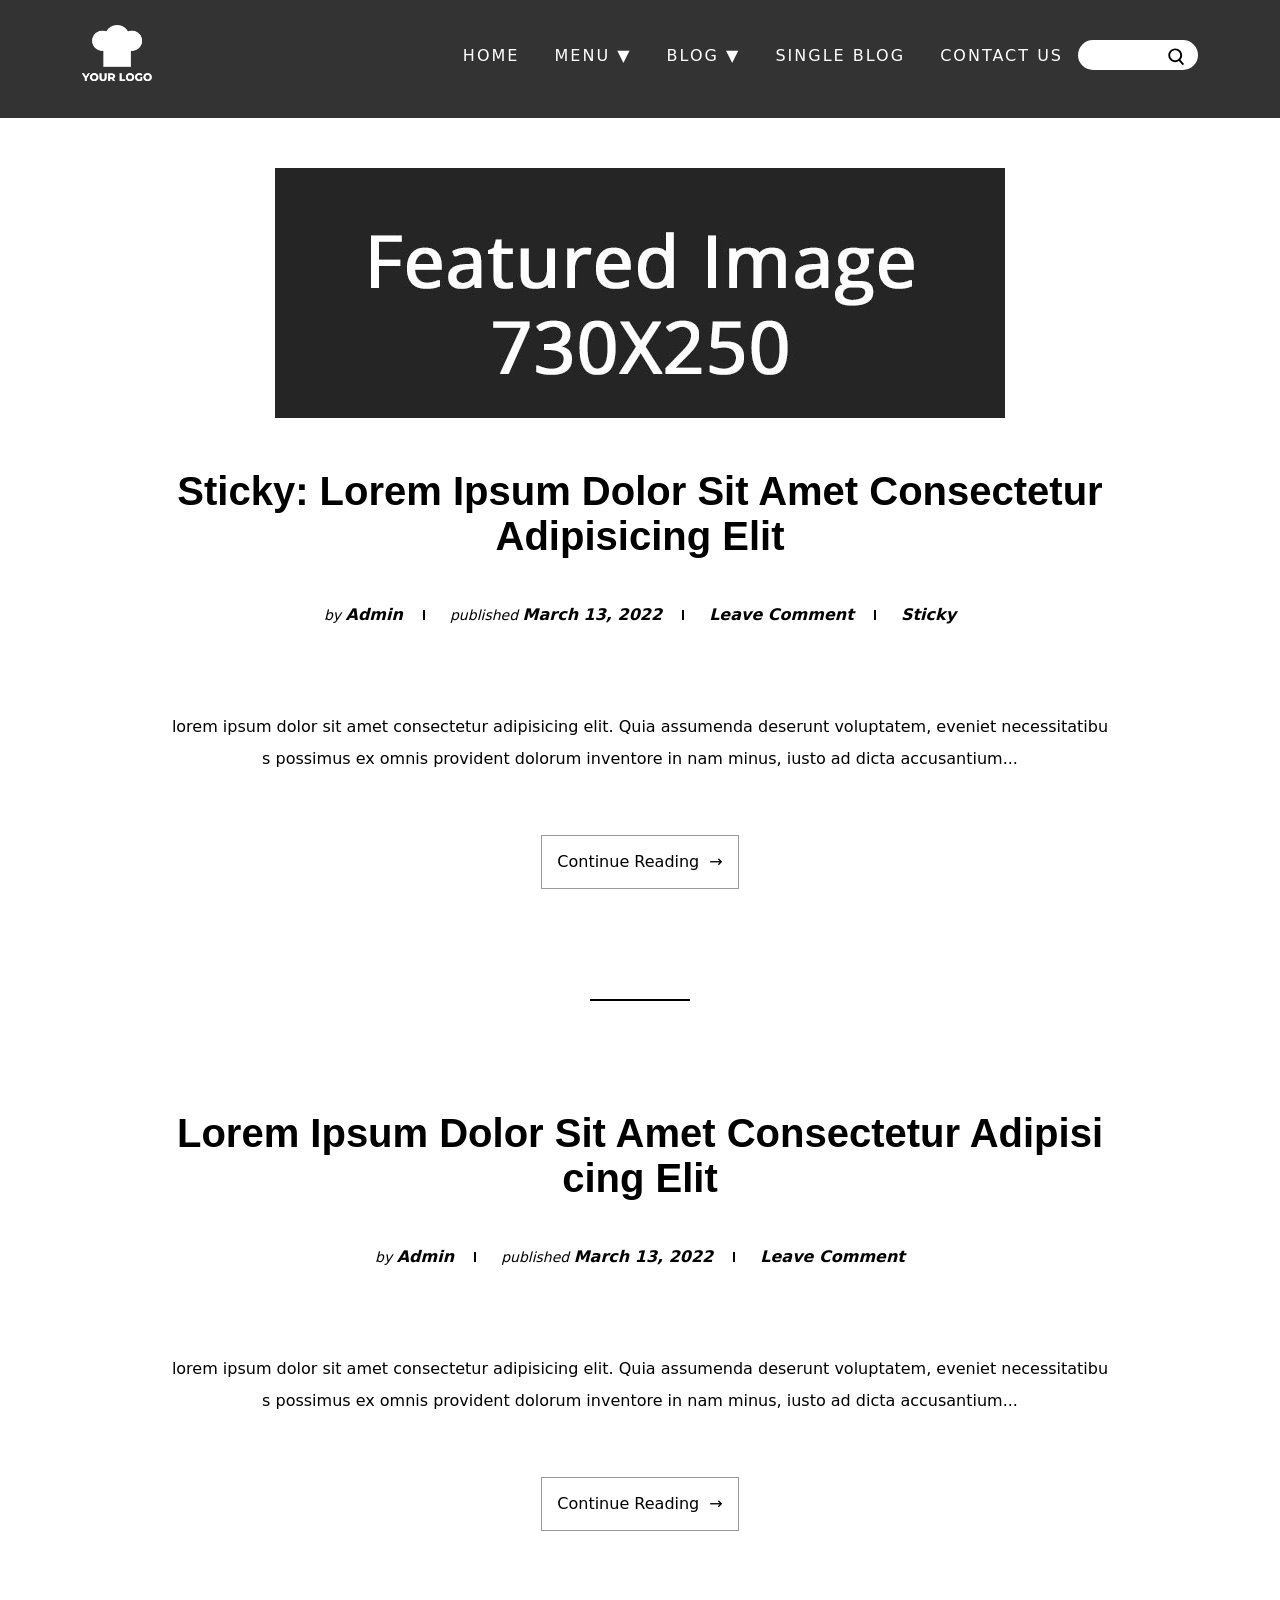
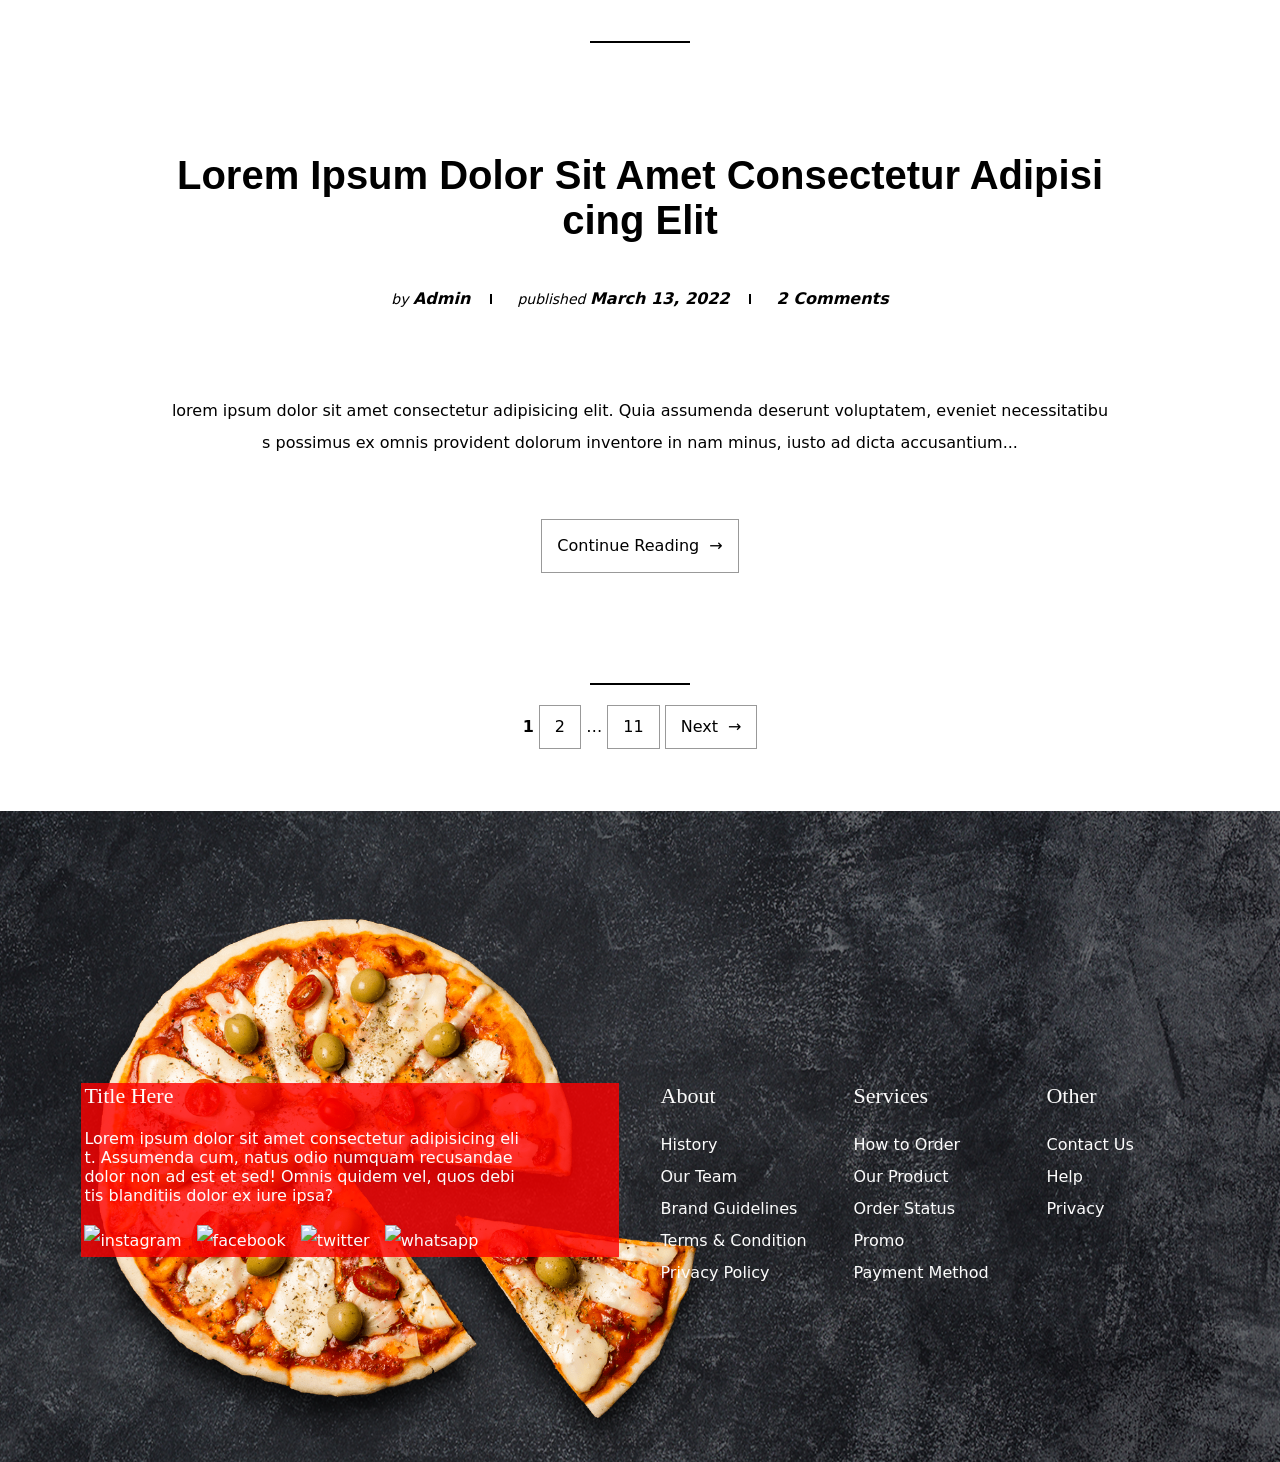
==== commit 9958812e: "fixing Italian Food WP template" ====
--- a/Italian_Food/blog-full-width.html
+++ b/Italian_Food/blog-full-width.html
@@ -50,7 +50,13 @@
                                     </li>
                                 </ul>
                             </li>
-                            <li><a href="#/">Blog</a></li>
+                            <li class="menu-item-has-children"><a href="#/">Blog</a>
+                                <ul class="sub-menu">
+                                    <li><a href="blog-full-width.html">Blog Full</a></li>
+                                    <li><a href="blog-right-sidebar.html">Blog Side-bar</a></li>
+                                </ul>
+                            </li>
+                            <li><a href="blog-right-sidebar.html">Single Blog</a></li>
                             <li><a href="#/">Contact Us</a></li>
                         </ul>
                     </div><!-- #primary-menu -->
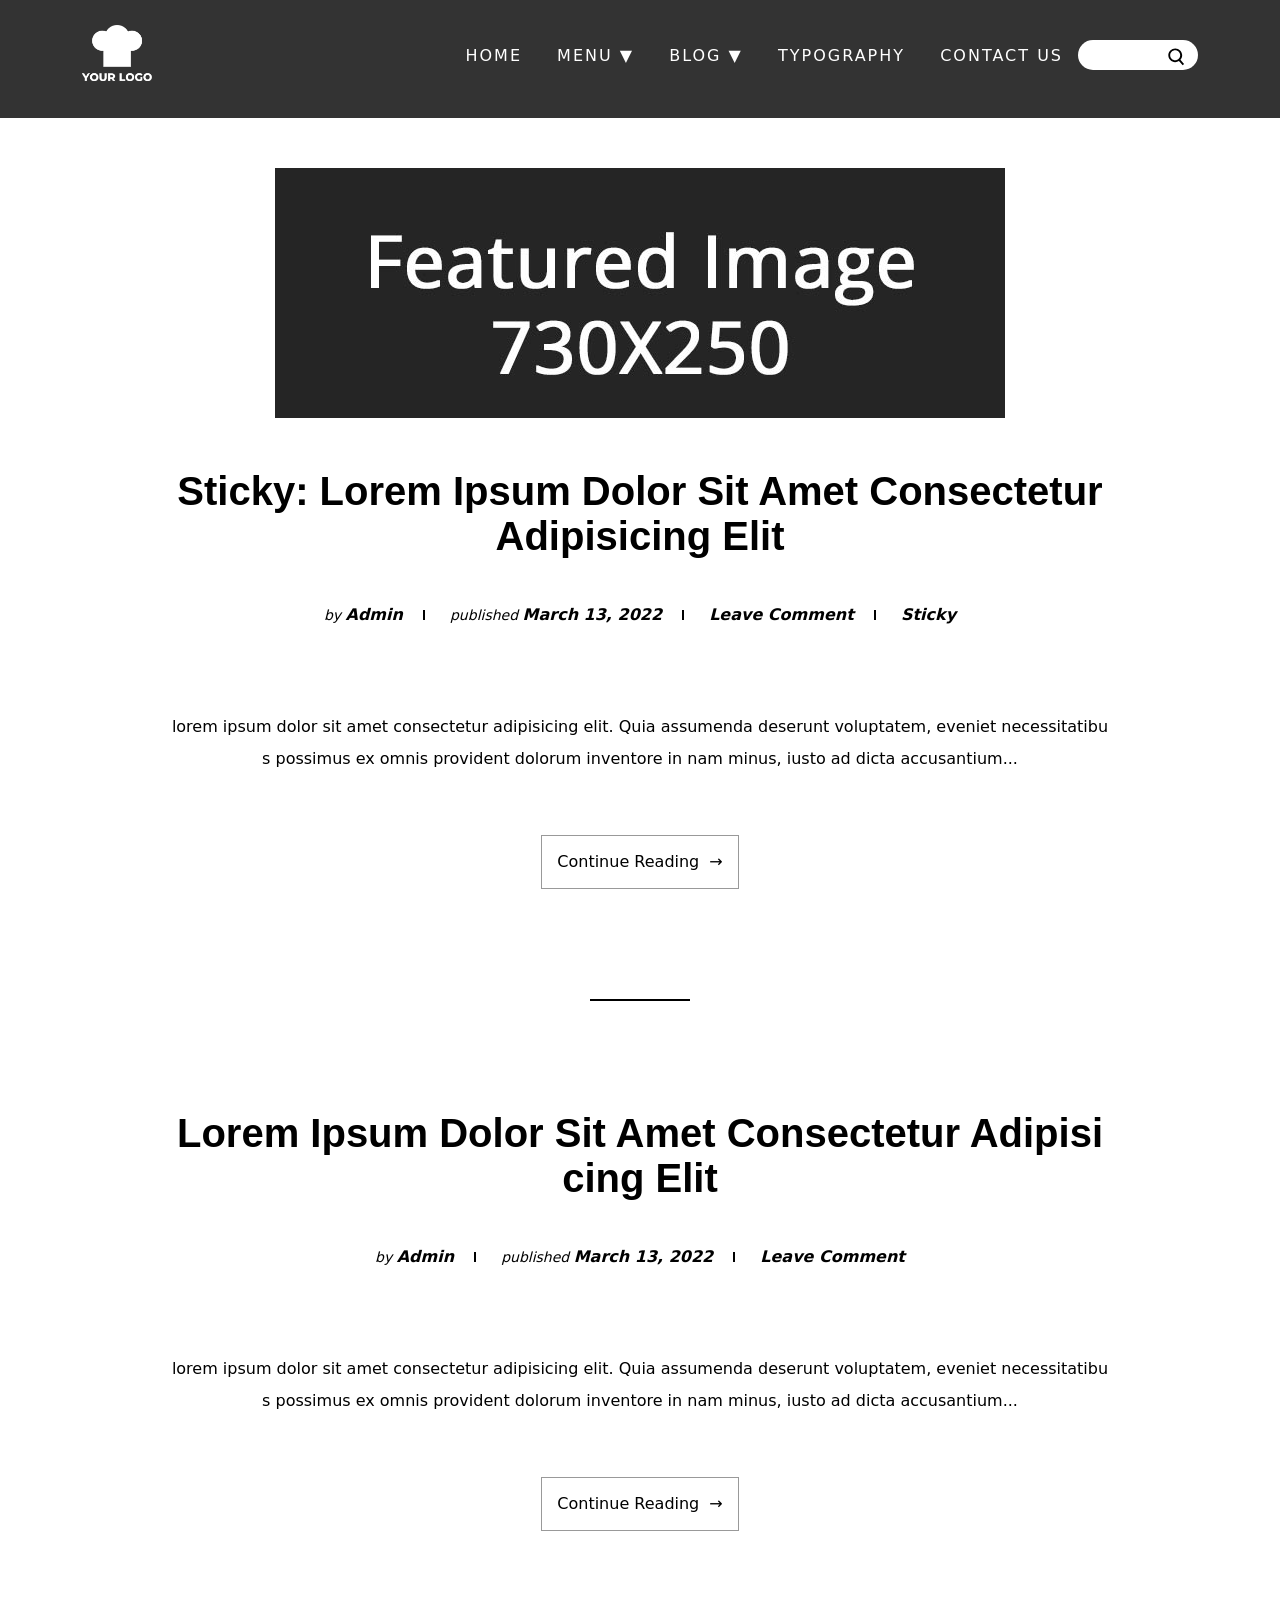
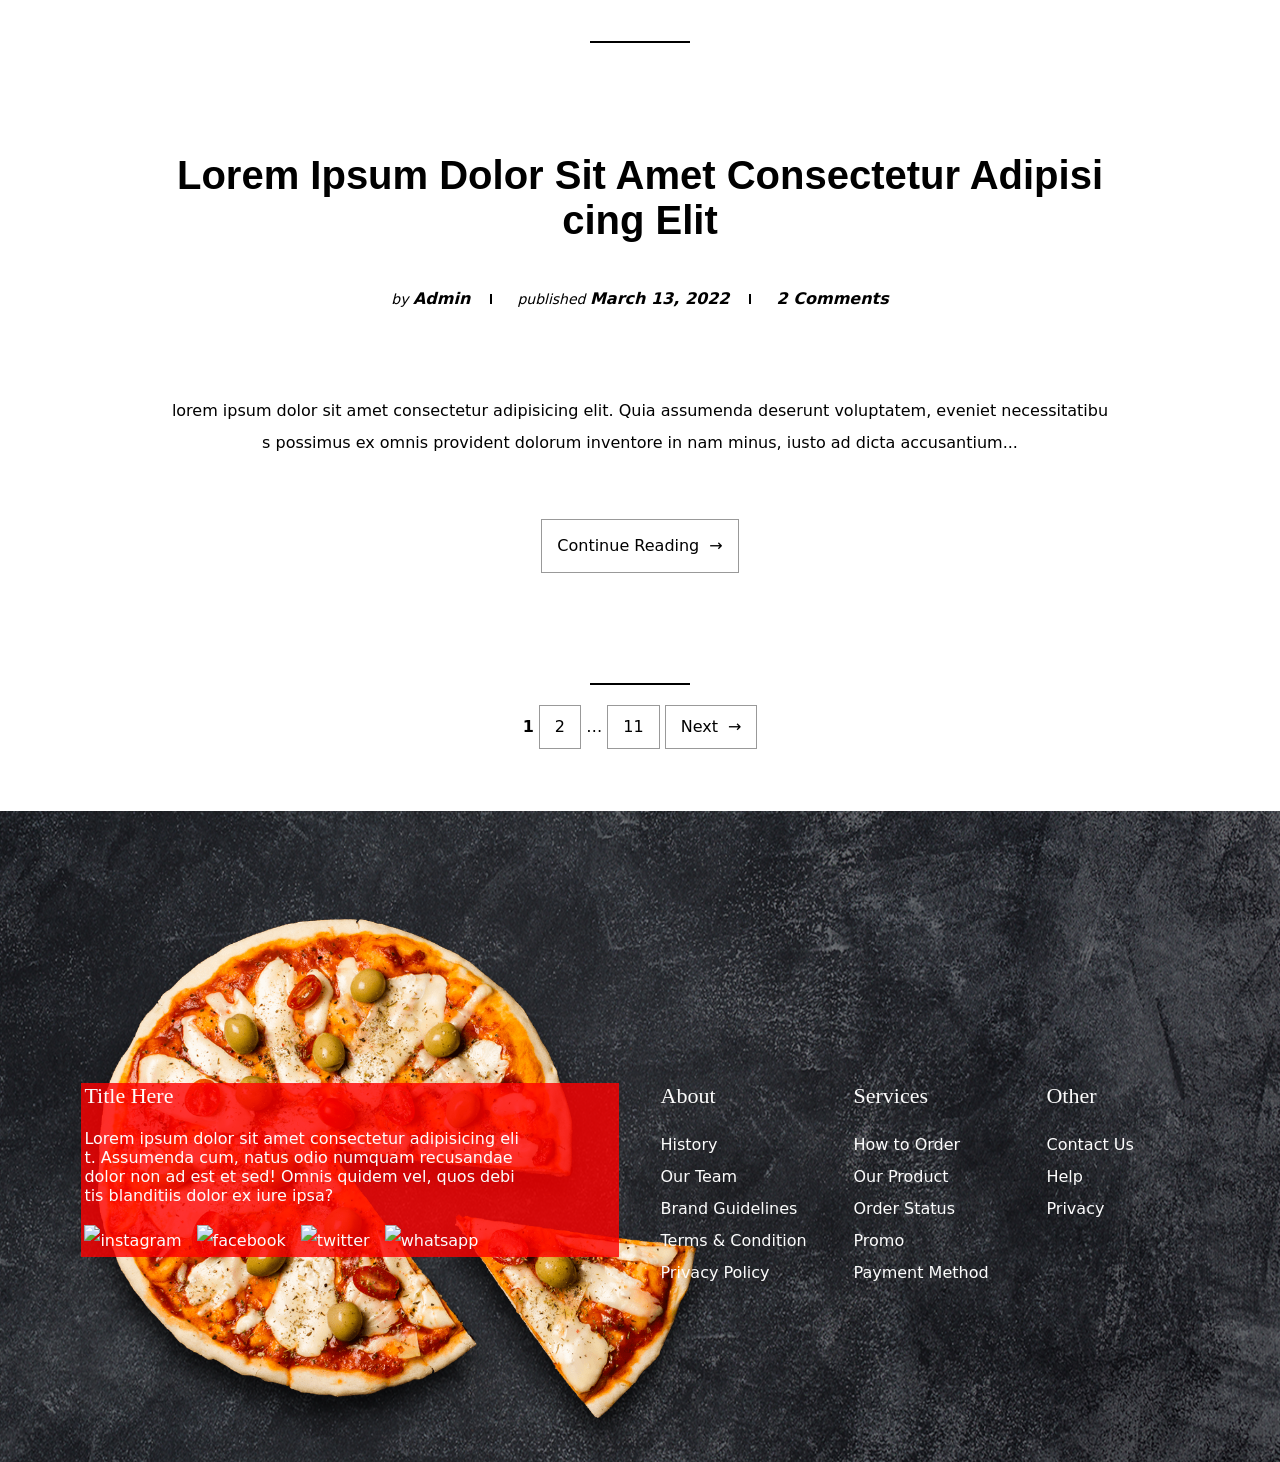
==== commit 3c7c34aa: "Italian Food WP template nav fixing" ====
--- a/Italian_Food/blog-full-width.html
+++ b/Italian_Food/blog-full-width.html
@@ -50,13 +50,15 @@
                                     </li>
                                 </ul>
                             </li>
-                            <li class="menu-item-has-children"><a href="#/">Blog</a>
+                           <li class="menu-item-has-children"><a href="#/">Blog</a>
                                 <ul class="sub-menu">
                                     <li><a href="blog-full-width.html">Blog Full</a></li>
                                     <li><a href="blog-right-sidebar.html">Blog Side-bar</a></li>
+                                    <li><a href="single.html">Blog Single</a></li>
+                                    <li><a href="single-comments.html">Blog Comment</a></li>
                                 </ul>
                             </li>
-                            <li><a href="blog-right-sidebar.html">Single Blog</a></li>
+                            <li><a href="single.html">Typography</a></li>
                             <li><a href="#/">Contact Us</a></li>
                         </ul>
                     </div><!-- #primary-menu -->
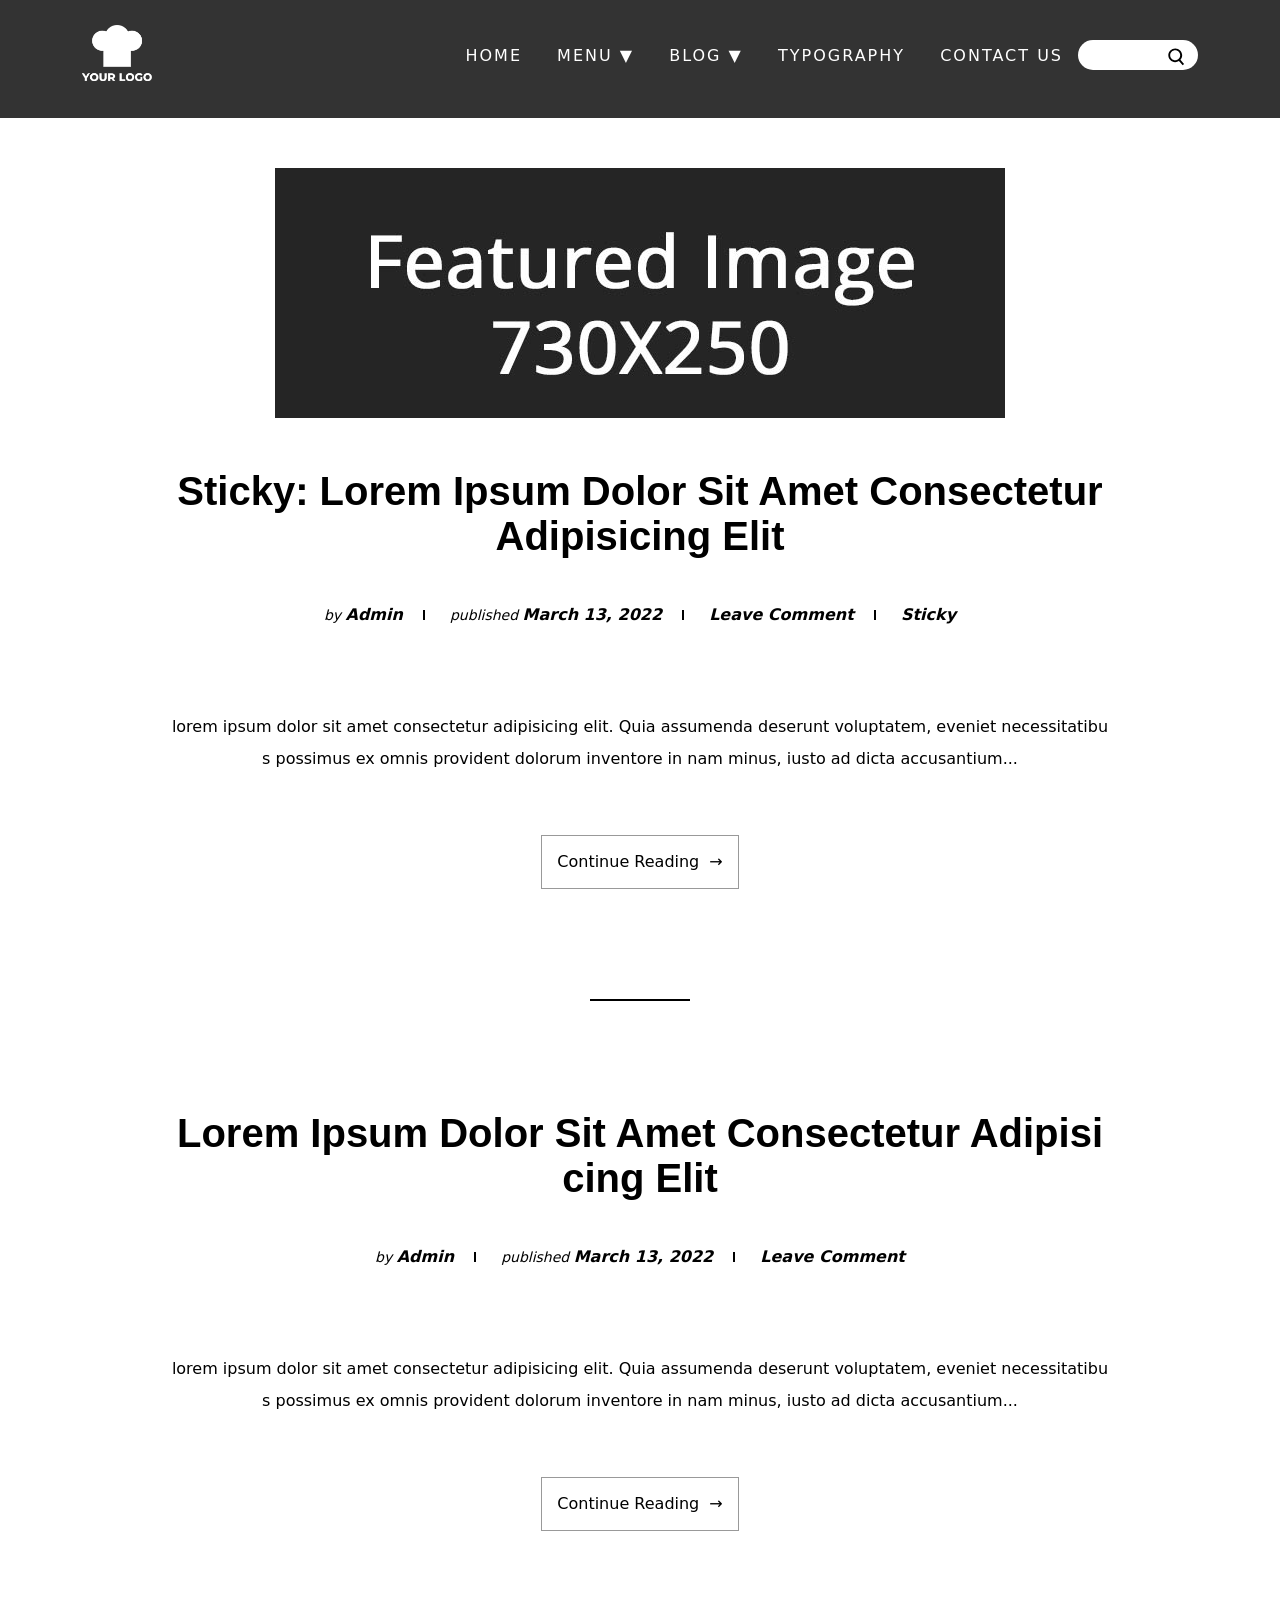
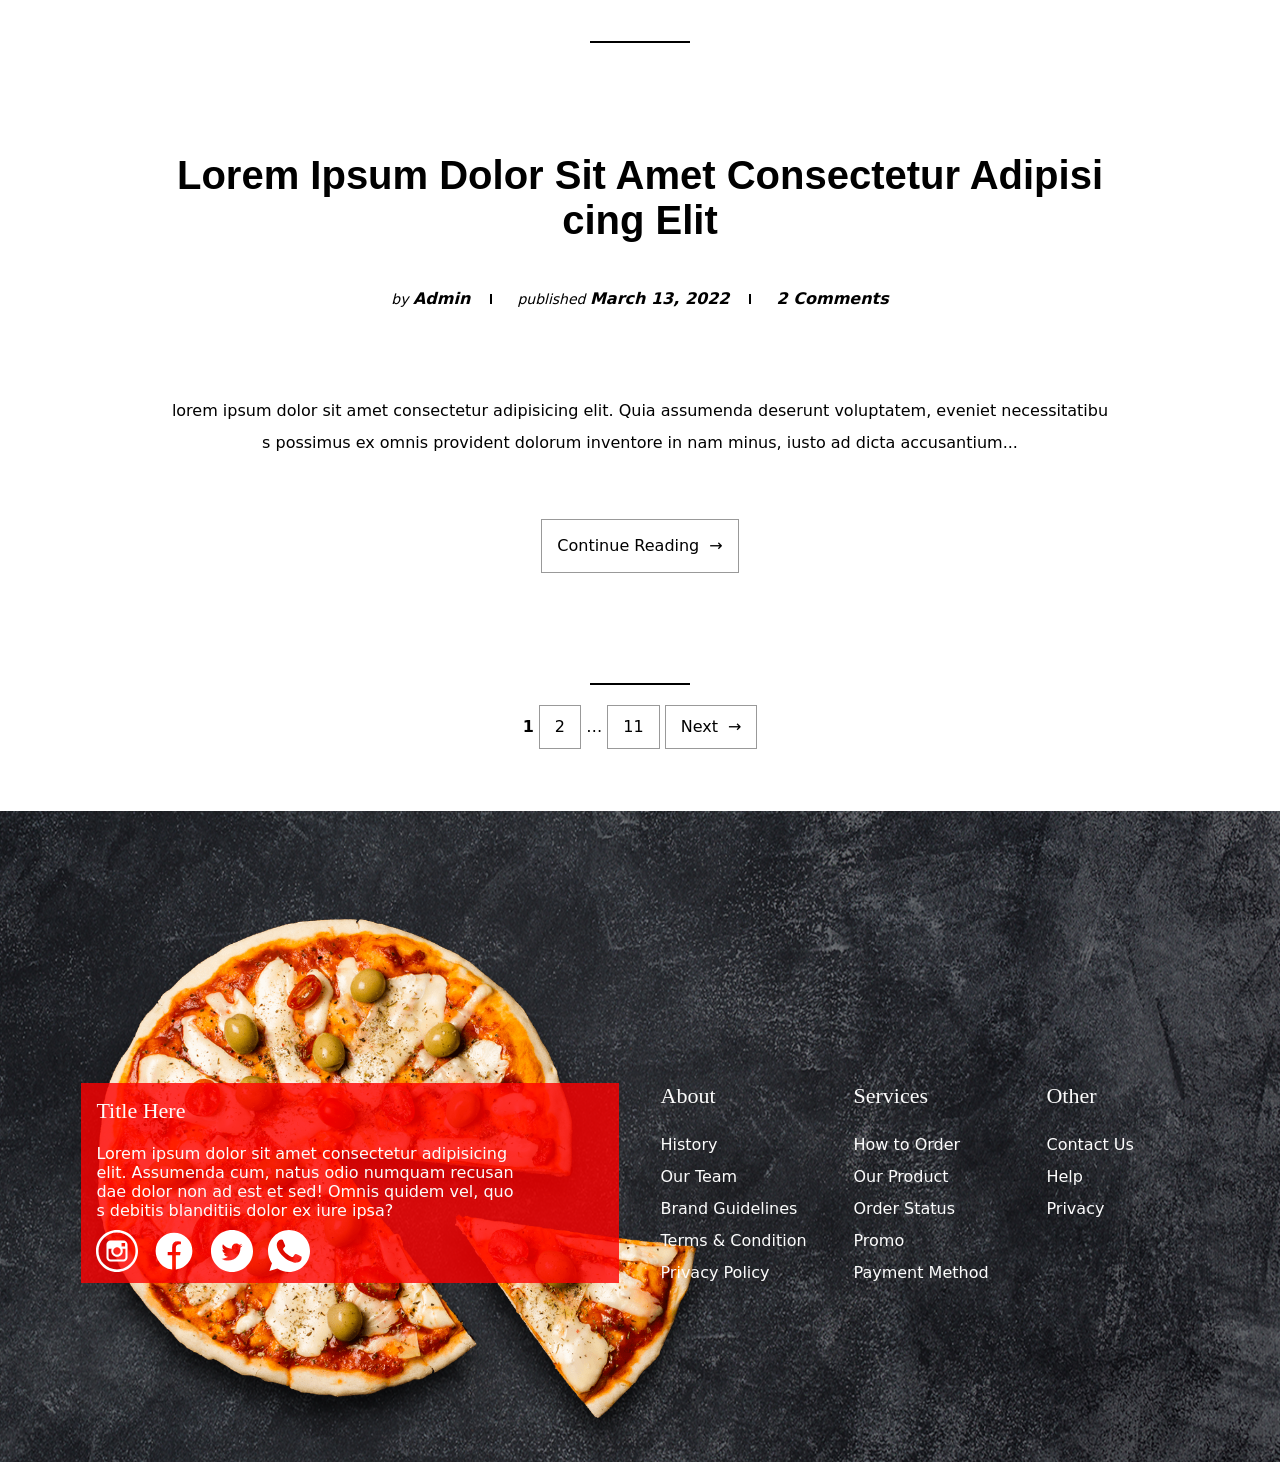
==== commit 6ca621fe: "fixing scss, favicon etc." ====
--- a/Italian_Food/blog-full-width.html
+++ b/Italian_Food/blog-full-width.html
@@ -5,6 +5,7 @@
     <meta http-equiv="X-UA-Compatible" content="IE=edge">
     <meta name="viewport" content="width=device-width, initial-scale=1.0">
     <title>Blog - Right Sidebar</title>
+    <link rel="icon" type="image/png" href="assets/img/favicon.png">
     <!-- VENDORS FILES -->
     <link rel="stylesheet" href="assets/vendors/fonts/fonts.css">
     <link rel="stylesheet" href="assets/vendors/css/all.min.css">
@@ -128,7 +129,7 @@
         </div> <!-- .row -->
     </div> <!-- .main -->
     
-    <footer id="site-footer">
+        <footer id="site-footer">
         <div class="row">
             <div class="col span_6_of_12">
                 <div class="widget overlay">
@@ -136,10 +137,18 @@
                     <p>Lorem ipsum dolor sit amet consectetur adipisicing elit. Assumenda cum, natus odio numquam recusandae dolor non ad est et sed! Omnis quidem vel, quos debitis blanditiis dolor ex iure ipsa?</p>
                     <div class="social-links">
                         <ul>
-                            <li><a href="#"><img src="assets/img/instagram1.png" alt="instagram"></a></li>
-                            <li><a href="#"><img src="assets/img/facebook1.png" alt="facebook"></a></li>
-                            <li><a href="#"><img src="assets/img/twitter1.png" alt="twitter"></a></li>
-                            <li><a href="#"><img src="assets/img/whatsapp1.png" alt="whatsapp"></a></li>
+                            <li><a href="#">
+                                <svg fill="#ffffff" height="42px" width="42px" version="1.1" id="Layer_1" xmlns="http://www.w3.org/2000/svg" xmlns:xlink="http://www.w3.org/1999/xlink" viewBox="-143 145 512 512" xml:space="preserve" stroke="#ffffff"><g id="SVGRepo_bgCarrier" stroke-width="0"></g><g id="SVGRepo_tracerCarrier" stroke-linecap="round" stroke-linejoin="round"></g><g id="SVGRepo_iconCarrier"> <g> <path d="M113,145c-141.4,0-256,114.6-256,256s114.6,256,256,256s256-114.6,256-256S254.4,145,113,145z M272.8,560.7 c-20.8,20.8-44.9,37.1-71.8,48.4c-27.8,11.8-57.4,17.7-88,17.7c-30.5,0-60.1-6-88-17.7c-26.9-11.4-51.1-27.7-71.8-48.4 c-20.8-20.8-37.1-44.9-48.4-71.8C-107,461.1-113,431.5-113,401s6-60.1,17.7-88c11.4-26.9,27.7-51.1,48.4-71.8 c20.9-20.8,45-37.1,71.9-48.5C52.9,181,82.5,175,113,175s60.1,6,88,17.7c26.9,11.4,51.1,27.7,71.8,48.4 c20.8,20.8,37.1,44.9,48.4,71.8c11.8,27.8,17.7,57.4,17.7,88c0,30.5-6,60.1-17.7,88C309.8,515.8,293.5,540,272.8,560.7z"></path> <path d="M191.6,273h-157c-27.3,0-49.5,22.2-49.5,49.5v52.3v104.8c0,27.3,22.2,49.5,49.5,49.5h157c27.3,0,49.5-22.2,49.5-49.5V374.7 v-52.3C241,295.2,218.8,273,191.6,273z M205.8,302.5h5.7v5.6v37.8l-43.3,0.1l-0.1-43.4L205.8,302.5z M76.5,374.7 c8.2-11.3,21.5-18.8,36.5-18.8s28.3,7.4,36.5,18.8c5.4,7.4,8.5,16.5,8.5,26.3c0,24.8-20.2,45.1-45.1,45.1C88,446.1,68,425.8,68,401 C68,391.2,71.2,382.1,76.5,374.7z M216.1,479.5c0,13.5-11,24.5-24.5,24.5h-157c-13.5,0-24.5-11-24.5-24.5V374.7h38.2 c-3.3,8.1-5.2,17-5.2,26.3c0,38.6,31.4,70,70,70c38.6,0,70-31.4,70-70c0-9.3-1.9-18.2-5.2-26.3h38.2V479.5z"></path> </g> </g></svg>
+                            </a></li>
+                            <li><a href="#">
+                                <svg fill="#ffffff" width="42px" height="42px" viewBox="0 0 24 24" xmlns="http://www.w3.org/2000/svg" stroke="#ffffff"><g id="SVGRepo_bgCarrier" stroke-width="0"></g><g id="SVGRepo_tracerCarrier" stroke-linecap="round" stroke-linejoin="round"></g><g id="SVGRepo_iconCarrier"> <path d="M12 2.03998C6.5 2.03998 2 6.52998 2 12.06C2 17.06 5.66 21.21 10.44 21.96V14.96H7.9V12.06H10.44V9.84998C10.44 7.33998 11.93 5.95998 14.22 5.95998C15.31 5.95998 16.45 6.14998 16.45 6.14998V8.61998H15.19C13.95 8.61998 13.56 9.38998 13.56 10.18V12.06H16.34L15.89 14.96H13.56V21.96C15.9164 21.5878 18.0622 20.3855 19.6099 18.57C21.1576 16.7546 22.0054 14.4456 22 12.06C22 6.52998 17.5 2.03998 12 2.03998Z"></path> </g></svg>
+                            </a></li>
+                            <li><a href="#">
+                                <svg fill="#ffffff" height="42px" width="42px" version="1.1" id="Layer_1" xmlns="http://www.w3.org/2000/svg" xmlns:xlink="http://www.w3.org/1999/xlink" viewBox="-143 145 512 512" xml:space="preserve" stroke="#ffffff"><g id="SVGRepo_bgCarrier" stroke-width="0"></g><g id="SVGRepo_tracerCarrier" stroke-linecap="round" stroke-linejoin="round"></g><g id="SVGRepo_iconCarrier"> <path d="M113,145c-141.4,0-256,114.6-256,256s114.6,256,256,256s256-114.6,256-256S254.4,145,113,145z M215.2,361.2 c0.1,2.2,0.1,4.5,0.1,6.8c0,69.5-52.9,149.7-149.7,149.7c-29.7,0-57.4-8.7-80.6-23.6c4.1,0.5,8.3,0.7,12.6,0.7 c24.6,0,47.3-8.4,65.3-22.5c-23-0.4-42.5-15.6-49.1-36.5c3.2,0.6,6.5,0.9,9.9,0.9c4.8,0,9.5-0.6,13.9-1.9 C13.5,430-4.6,408.7-4.6,383.2v-0.6c7.1,3.9,15.2,6.3,23.8,6.6c-14.1-9.4-23.4-25.6-23.4-43.8c0-9.6,2.6-18.7,7.1-26.5 c26,31.9,64.7,52.8,108.4,55c-0.9-3.8-1.4-7.8-1.4-12c0-29,23.6-52.6,52.6-52.6c15.1,0,28.8,6.4,38.4,16.6 c12-2.4,23.2-6.7,33.4-12.8c-3.9,12.3-12.3,22.6-23.1,29.1c10.6-1.3,20.8-4.1,30.2-8.3C234.4,344.5,225.5,353.7,215.2,361.2z"></path> </g></svg>
+                            </a></li>
+                            <li><a href="#">
+                                <svg width="42px" height="42px" viewBox="0 0 20 20" version="1.1" xmlns="http://www.w3.org/2000/svg" xmlns:xlink="http://www.w3.org/1999/xlink" fill="#ffffff" stroke="#ffffff"><g id="SVGRepo_bgCarrier" stroke-width="0"></g><g id="SVGRepo_tracerCarrier" stroke-linecap="round" stroke-linejoin="round"></g><g id="SVGRepo_iconCarrier"> <title>whatsapp [#128]</title> <desc>Created with Sketch.</desc> <defs> </defs> <g id="Page-1" stroke="none" stroke-width="1" fill="none" fill-rule="evenodd"> <g id="Dribbble-Light-Preview" transform="translate(-300.000000, -7599.000000)" fill="#ffffff"> <g id="icons" transform="translate(56.000000, 160.000000)"> <path d="M259.821,7453.12124 C259.58,7453.80344 258.622,7454.36761 257.858,7454.53266 C257.335,7454.64369 256.653,7454.73172 254.355,7453.77943 C251.774,7452.71011 248.19,7448.90097 248.19,7446.36621 C248.19,7445.07582 248.934,7443.57337 250.235,7443.57337 C250.861,7443.57337 250.999,7443.58538 251.205,7444.07952 C251.446,7444.6617 252.034,7446.09613 252.104,7446.24317 C252.393,7446.84635 251.81,7447.19946 251.387,7447.72462 C251.252,7447.88266 251.099,7448.05372 251.27,7448.3478 C251.44,7448.63589 252.028,7449.59418 252.892,7450.36341 C254.008,7451.35771 254.913,7451.6748 255.237,7451.80984 C255.478,7451.90987 255.766,7451.88687 255.942,7451.69881 C256.165,7451.45774 256.442,7451.05762 256.724,7450.6635 C256.923,7450.38141 257.176,7450.3464 257.441,7450.44643 C257.62,7450.50845 259.895,7451.56477 259.991,7451.73382 C260.062,7451.85686 260.062,7452.43903 259.821,7453.12124 M254.002,7439 L253.997,7439 L253.997,7439 C248.484,7439 244,7443.48535 244,7449 C244,7451.18666 244.705,7453.21526 245.904,7454.86076 L244.658,7458.57687 L248.501,7457.3485 C250.082,7458.39482 251.969,7459 254.002,7459 C259.515,7459 264,7454.51465 264,7449 C264,7443.48535 259.515,7439 254.002,7439" id="whatsapp-[#128]"> </path> </g> </g> </g> </g></svg>
+                            </a></li>
                         </ul>
                     </div>
                 </div>
--- a/Italian_Food/assets/css/main.css
+++ b/Italian_Food/assets/css/main.css
@@ -5,18 +5,18 @@
 * {
   margin: 0;
   padding: 0;
-  box-sizing: border-box;
-}
-
+  box-sizing: border-box; }
+
+/************************
+* REUSABLE COMPONENTS *
+*************************/
 html {
-  font-size: 62.5%;
-}
+  font-size: 62.5%; }
 
 body {
-  font-family: 'Open Sans', sans;
+  font-family: "Open Sans", sans;
   text-rendering: optimizeLegibility;
-  line-height: 1.4;
-}
+  line-height: 1.4; }
 
 .screen-reader-text {
   border: 0;
@@ -29,43 +29,53 @@
   padding: 0;
   position: absolute;
   width: 5rem;
-  word-wrap: normal !important;
-}
-
-/************************
-* REUSABLE COMPONENTS *
-*************************/
+  word-wrap: normal !important; }
+
 section {
-  padding: 5rem 0;
-}
+  padding: 5rem 0; }
 
 .row {
   max-width: 114rem;
-  margin: 0 auto;
-}
+  margin: 0 auto; }
 
 .col {
-  padding: 1%;
-}
-
-ul,
-ol,
-a, a:link,
-span,
-table,
-dl,
+  padding: 1%; }
+
+ul {
+  font-size: 1.6rem;
+  word-break: break-all;
+  list-style-position: inside; }
+
+ol {
+  font-size: 1.6rem;
+  word-break: break-all;
+  list-style-position: inside; }
+
+a {
+  font-size: 1.6rem;
+  word-break: break-all; }
+  a:link {
+    font-size: 1.6rem;
+    word-break: break-all; }
+
+span {
+  font-size: 1.6rem;
+  word-break: break-all; }
+
+table {
+  font-size: 1.6rem;
+  word-break: break-all; }
+
+dl {
+  font-size: 1.6rem;
+  word-break: break-all; }
+
 p {
   font-size: 1.6rem;
-  word-break: break-all;
-}
-
-ul, ol {
-  list-style-position: inside;
-}
+  word-break: break-all; }
 
 code {
-  font-family: Monaco, Consolas, "Andale Mono", "DejaVu Sans Mono", monospace;
-}
+  font-family: Monaco, Consolas, "Andale Mono", "DejaVu Sans Mono", monospace; }
 
 .btn {
   display: inline-block;
@@ -77,14 +87,13 @@
   text-decoration: none;
   padding: 0.7rem 2rem;
   border-radius: 1.2rem;
-  transition: all 0.5s;
-}
-.btn:link {
-  color: black;
-}
-.btn:hover, .btn:focus {
-  color: rgba(0, 0, 0, 0.5);
-}
+  transition: all 0.5s; }
+  .btn:link {
+    color: black; }
+  .btn:hover {
+    color: rgba(0, 0, 0, 0.5); }
+  .btn:focus {
+    color: rgba(0, 0, 0, 0.5); }
 
 .btn-dark {
   background-color: rgba(0, 0, 0, 0.8);
@@ -92,23 +101,20 @@
   font-weight: 700;
   padding: 1rem 3rem;
   letter-spacing: .2rem;
-  border-radius: 2rem;
-}
-.btn-dark:link {
-  color: white;
-}
-.btn-dark:hover,
-.btn-dark :focus {
-  color: rgba(255, 255, 255, 0.493);
-}
+  border-radius: 2rem; }
+  .btn-dark:link {
+    color: white; }
+  .btn-dark:hover {
+    color: rgba(255, 255, 255, 0.493); }
+  .btn-dark:focus {
+    color: rgba(255, 255, 255, 0.493); }
 
 .section-title {
   font-family: Hijrnotes;
   text-align: center;
   font-size: 7rem;
   margin-bottom: 5rem;
-  font-weight: normal;
-}
+  font-weight: normal; }
 
 /************************
 * HEADER(FRONT PAGE) *
@@ -122,480 +128,394 @@
   height: auto;
   display: block;
   font-size: 1.6rem;
-  position: relative;
-}
-header::after {
-  content: "";
-  clear: both;
-  display: table;
-  overflow: hidden;
-}
-header .logo {
-  display: inline-block;
-  margin-top: 15rem;
-  margin-left: 5rem;
-  position: relative;
-  z-index: 9999;
-}
-header .logo a {
-  text-decoration: none;
-}
-header .logo a:link {
-  text-decoration: none;
-}
-header .logo a img {
-  width: 10rem;
-  height: auto;
-}
-header .logo.text-logo {
-  font-family: 'Open Sans', sans;
-}
-header .logo.text-logo a {
-  text-decoration: none;
-  color: #fcfcfc;
-  text-transform: uppercase;
-  font-weight: normal;
-  letter-spacing: .5rem;
-  word-spacing: -1rem;
-  font-size: 2.5rem;
-}
-header .logo.text-logo a:link {
-  text-decoration: none;
-  color: #fcfcfc;
-}
-header nav {
-  float: right;
-  margin-top: 4rem;
-  list-style-type: none;
-}
-header .menu-primary-menu-container {
-  display: inline-block;
-  margin-top: 0.5rem;
-}
-header .header-search {
-  position: relative;
-  float: right;
-  width: 12rem;
-  height: auto;
-}
-header .header-search form#searchform {
-  display: inline-block;
-  width: 100%;
-  position: relative;
-}
-header .header-search form#searchform input[type="search"] {
-  display: inline-block;
-  width: 100%;
-  height: 3rem;
-  padding: 0rem 3.5rem 0 1.5rem;
-  outline: none;
-  border: none;
-  border-radius: 2rem;
-  font-size: 1.2rem;
-  transition: all 1s;
-  overflow: hidden;
-}
-header .header-search form#searchform input[type="search"]:focus {
-  background-color: whitesmoke;
-}
-header .header-search form#searchform button[type="submit"] {
-  display: inline-block;
-  position: absolute;
-  top: 0;
-  right: .5rem;
-  background-color: transparent !important;
-  border: none;
-  outline: none;
-  -webkit-transform: rotate(-0.25turn);
-  -moz-transform: rotate(-0.25turn);
-  -o-transform: rotate(-0.25turn);
-  transform: rotate(-0.25turn);
-}
-header .header-search form#searchform button[type="submit"] svg {
-  width: 3rem;
-  height: 3rem;
-}
-header .menu-toggle {
-  display: none;
-  background-color: transparent;
-  border: none;
-  outline: none;
-}
-header .menu-toggle:focus {
-  outline: none;
-}
-header .menu-toggle::before {
-  position: absolute;
-  right: 4rem;
-  top: 2.5rem;
-  display: inline-block;
-  content: '\2630';
-  color: #fcfcfc;
-  font-weight: normal;
-  font-size: 3.5rem;
-  letter-spacing: 0;
-  vertical-align: middle;
-  padding: 1rem;
-  z-index: 99999;
-  cursor: pointer;
-  filter: drop-shadow(0 0 0 black);
-  transition: content 0.3s linear;
-}
-header .menu-toggle.open::before {
-  content: '\00D7';
-  font-size: 6rem;
-  top: .7rem;
-}
-header .nav-menu li {
-  display: inline-block;
-  margin: 0 1.5rem;
-  text-align: left;
-  /* &.current-menu-item {
-      a {
+  position: relative; }
+  header::after {
+    content: "";
+    clear: both;
+    display: table;
+    overflow: hidden; }
+  header .logo {
+    display: inline-block;
+    margin-top: 15rem;
+    margin-left: 5rem;
+    position: relative;
+    z-index: 9999; }
+    header .logo a {
+      text-decoration: none; }
+      header .logo a:link {
+        text-decoration: none; }
+      header .logo a img {
+        width: 10rem;
+        height: auto; }
+  header .logo.text-logo {
+    font-family: "Open Sans", sans; }
+    header .logo.text-logo a {
+      text-decoration: none;
+      color: #fcfcfc;
+      text-transform: uppercase;
+      font-weight: normal;
+      letter-spacing: .5rem;
+      word-spacing: -1rem;
+      font-size: 2.5rem; }
+      header .logo.text-logo a:link {
+        text-decoration: none;
+        color: #fcfcfc; }
+  header nav {
+    float: right;
+    margin-top: 4rem;
+    list-style-type: none; }
+  header .menu-primary-menu-container {
+    display: inline-block;
+    margin-top: 0.5rem; }
+  header .header-search {
+    position: relative;
+    float: right;
+    width: 12rem;
+    height: auto; }
+    header .header-search form#searchform {
+      display: inline-block;
+      width: 100%;
+      position: relative; }
+      header .header-search form#searchform input[type="search"] {
+        display: inline-block;
+        width: 100%;
+        height: 3rem;
+        padding: 0rem 3.5rem 0 1.5rem;
+        outline: none;
+        border: none;
+        border-radius: 2rem;
+        font-size: 1.2rem;
+        transition: all 1s;
+        overflow: hidden; }
+        header .header-search form#searchform input[type="search"]:focus {
+          background-color: whitesmoke; }
+      header .header-search form#searchform button[type="submit"] {
+        display: inline-block;
+        position: absolute;
+        top: 0;
+        right: .5rem;
+        background-color: transparent !important;
+        border: none;
+        outline: none;
+        -webkit-transform: rotate(-0.25turn);
+        -moz-transform: rotate(-0.25turn);
+        -o-transform: rotate(-0.25turn);
+        transform: rotate(-0.25turn); }
+        header .header-search form#searchform button[type="submit"] svg {
+          width: 3rem;
+          height: 3rem; }
+  header .menu-toggle {
+    display: none;
+    background-color: transparent;
+    border: none;
+    outline: none; }
+    header .menu-toggle:focus {
+      outline: none; }
+    header .menu-toggle::before {
+      position: absolute;
+      right: 4rem;
+      top: 2.5rem;
+      display: inline-block;
+      content: '\2630';
+      color: #fcfcfc;
+      font-weight: normal;
+      font-size: 3.5rem;
+      letter-spacing: 0;
+      vertical-align: middle;
+      padding: 1rem;
+      z-index: 99999;
+      cursor: pointer;
+      filter: drop-shadow(0 0 0 black);
+      transition: content 0.3s linear; }
+  header .menu-toggle.open::before {
+    content: '\00D7';
+    font-size: 6rem;
+    top: .7rem; }
+  header .nav-menu li {
+    display: inline-block;
+    margin: 0 1.5rem;
+    text-align: left; }
+    header .nav-menu li a {
+      display: inline-block;
+      text-decoration: none;
+      color: white;
+      text-transform: uppercase;
+      letter-spacing: .2rem;
+      transition: all 0.5s; }
+      header .nav-menu li a:link {
+        color: white; }
+      header .nav-menu li a:hover {
+        color: rgba(252, 252, 252, 0.7); }
+      header .nav-menu li a:focus {
+        color: rgba(252, 252, 252, 0.7); }
+    header .nav-menu li .dropdown-toggle {
+      background-color: transparent;
+      border: none;
+      cursor: pointer; }
+      header .nav-menu li .dropdown-toggle:focus {
+        outline: 0; }
+      header .nav-menu li .dropdown-toggle::after {
+        content: "\25BC";
+        display: block;
+        color: white;
+        border: none;
+        padding: .2rem;
+        font-size: inherit; }
+    header .nav-menu li .dropdown-toggle.toggle-on::after {
+      content: "\25B2"; }
+  header .nav-menu li.current-menu-item a {
+    color: rgba(252, 252, 252, 0.7); }
+    header .nav-menu li.current-menu-item a:link {
+      color: rgba(252, 252, 252, 0.7); }
+  header .nav-menu li.current-menu-parent a {
+    text-decoration: none;
+    font-weight: normal; }
+    header .nav-menu li.current-menu-parent a:link {
+      text-decoration: none;
+      font-weight: normal; }
+  header .nav-menu li.current-menu-parent .dropdown-toggle::after {
+    color: red; }
+  header .nav-menu li.current-menu-parent .sub-menu .dropdown-toggle::after {
+    color: white; }
+  header .nav-menu li.current-menu-ancestor a {
+    text-decoration: none; }
+    header .nav-menu li.current-menu-ancestor a:link {
+      text-decoration: none; }
+  header .nav-menu li.current-menu-ancestor .dropdown-toggle::after {
+    color: red; }
+  header .nav-menu li.current-menu-ancestor .sub-menu .dropdown-toggle::after {
+    color: white; }
+  header .nav-menu li.menu-item-has-children {
+    position: relative; }
+    header .nav-menu li.menu-item-has-children .sub-menu {
+      position: absolute;
+      left: 0;
+      background: rgba(0, 0, 0, 0.8);
+      width: 0;
+      height: auto;
+      display: none;
+      padding: 1.5rem 0;
+      z-index: 9999; }
+      header .nav-menu li.menu-item-has-children .sub-menu li {
+        display: block;
+        padding: 1rem 3rem;
+        margin: 0;
+        width: 100%;
+        position: relative; }
+        header .nav-menu li.menu-item-has-children .sub-menu li .dropdown-toggle {
+          background-color: transparent;
+          border: none;
+          cursor: pointer;
+          position: absolute;
+          top: 1rem;
+          right: 1rem; }
+        header .nav-menu li.menu-item-has-children .sub-menu li a {
           text-decoration: none;
-          font-weight: 500;
-         &:link {
+          font-weight: normal;
+          letter-spacing: 0; }
+          header .nav-menu li.menu-item-has-children .sub-menu li a:link {
+            text-decoration: none;
+            font-weight: normal; }
+      header .nav-menu li.menu-item-has-children .sub-menu li.current-menu-parent a {
+        font-weight: normal; }
+      header .nav-menu li.menu-item-has-children .sub-menu li.current-menu-parent .dropdown-toggle::after {
+        color: red; }
+      header .nav-menu li.menu-item-has-children .sub-menu li.current-menu-item a {
+        text-decoration: none;
+        color: rgba(255, 255, 255, 0.5);
+        font-weight: 600; }
+        header .nav-menu li.menu-item-has-children .sub-menu li.current-menu-item a:link {
+          text-decoration: none;
+          color: rgba(255, 255, 255, 0.5);
+          font-weight: 600; }
+      header .nav-menu li.menu-item-has-children .sub-menu li.menu-item-has-children {
+        position: relative;
+        overflow: hidden; }
+        header .nav-menu li.menu-item-has-children .sub-menu li.menu-item-has-children .sub-menu {
+          position: relative;
+          top: 1.5rem;
+          margin-left: -2rem;
+          background: transparent;
+          padding-top: 1rem;
+          padding-bottom: 1rem;
+          border: none; }
+          header .nav-menu li.menu-item-has-children .sub-menu li.menu-item-has-children .sub-menu li {
+            display: block; }
+            header .nav-menu li.menu-item-has-children .sub-menu li.menu-item-has-children .sub-menu li a {
               text-decoration: none;
-              font-weight: 500;
-         }
-      }
-  } */
-}
-header .nav-menu li a {
-  display: inline-block;
-  text-decoration: none;
-  color: white;
-  text-transform: uppercase;
-  letter-spacing: .2rem;
-  transition: all 0.5s;
-}
-header .nav-menu li a:link {
-  color: white;
-}
-header .nav-menu li a:hover, header .nav-menu li a:focus {
-  color: rgba(252, 252, 252, 0.7);
-}
-header .nav-menu li.current-menu-item a {
-  color: rgba(252, 252, 252, 0.7);
-}
-header .nav-menu li.current-menu-item a:link {
-  color: rgba(252, 252, 252, 0.7);
-}
-header .nav-menu li .dropdown-toggle {
-  background-color: transparent;
-  border: none;
-  cursor: pointer;
-}
-header .nav-menu li .dropdown-toggle:focus {
-  outline: 0;
-}
-header .nav-menu li .dropdown-toggle::after {
-  content: "\25BC";
-  display: block;
-  color: white;
-  border: none;
-  padding: .2rem;
-  font-size: inherit;
-}
-header .nav-menu li .dropdown-toggle.toggle-on::after {
-  content: "\25B2";
-}
-header .nav-menu li.current-menu-parent a {
-  text-decoration: none;
-  font-weight: normal;
-}
-header .nav-menu li.current-menu-parent a:link {
-  text-decoration: none;
-  font-weight: normal;
-}
-header .nav-menu li.current-menu-parent .dropdown-toggle::after {
-  color: red;
-}
-header .nav-menu li.current-menu-parent .sub-menu .dropdown-toggle::after {
-  color: white;
-}
-header .nav-menu li.current-menu-ancestor a {
-  text-decoration: none;
-}
-header .nav-menu li.current-menu-ancestor a:link {
-  text-decoration: none;
-}
-header .nav-menu li.current-menu-ancestor .dropdown-toggle::after {
-  color: red;
-}
-header .nav-menu li.current-menu-ancestor .sub-menu .dropdown-toggle::after {
-  color: white;
-}
-header .nav-menu li.menu-item-has-children {
-  position: relative;
-}
-header .nav-menu li.menu-item-has-children .sub-menu {
-  position: absolute;
-  left: 0;
-  background: rgba(0, 0, 0, 0.8);
-  width: 0;
-  height: auto;
-  display: none;
-  padding: 1.5rem 0;
-  z-index: 9999;
-}
-header .nav-menu li.menu-item-has-children .sub-menu.toggled-on {
-  width: 20rem;
-  display: block;
-  top: 7.2rem;
-}
-header .nav-menu li.menu-item-has-children .sub-menu li {
-  display: block;
-  padding: 1rem 3rem;
-  margin: 0;
-  width: 100%;
-  position: relative;
-}
-header .nav-menu li.menu-item-has-children .sub-menu li .dropdown-toggle {
-  background-color: transparent;
-  border: none;
-  cursor: pointer;
-  position: absolute;
-  top: 1rem;
-  right: 1rem;
-}
-header .nav-menu li.menu-item-has-children .sub-menu li a {
-  text-decoration: none;
-  font-weight: normal;
-  letter-spacing: 0;
-}
-header .nav-menu li.menu-item-has-children .sub-menu li a:link {
-  text-decoration: none;
-  font-weight: normal;
-}
-header .nav-menu li.menu-item-has-children .sub-menu li.current-menu-parent a {
-  font-weight: normal;
-}
-header .nav-menu li.menu-item-has-children .sub-menu li.current-menu-parent .dropdown-toggle::after {
-  color: red;
-}
-header .nav-menu li.menu-item-has-children .sub-menu li.current-menu-item a {
-  text-decoration: none;
-  color: rgba(255, 255, 255, 0.5);
-  font-weight: 600;
-}
-header .nav-menu li.menu-item-has-children .sub-menu li.current-menu-item a:link {
-  text-decoration: none;
-  color: rgba(255, 255, 255, 0.5);
-  font-weight: 600;
-}
-header .nav-menu li.menu-item-has-children .sub-menu li.menu-item-has-children {
-  position: relative;
-  overflow: hidden;
-}
-header .nav-menu li.menu-item-has-children .sub-menu li.menu-item-has-children .sub-menu {
-  position: relative;
-  top: 1.5rem;
-  margin-left: -2rem;
-  background: transparent;
-  padding-top: 1rem;
-  padding-bottom: 1rem;
-  border: none;
-}
-header .nav-menu li.menu-item-has-children .sub-menu li.menu-item-has-children .sub-menu li {
-  display: block;
-}
-header .nav-menu li.menu-item-has-children .sub-menu li.menu-item-has-children .sub-menu li a {
-  text-decoration: none;
-  font-weight: normal;
-  color: white;
-  transition: all 1s;
-}
-header .nav-menu li.menu-item-has-children .sub-menu li.menu-item-has-children .sub-menu li a:link {
-  text-decoration: none;
-  font-weight: normal;
-}
-header .nav-menu li.menu-item-has-children .sub-menu li.menu-item-has-children .sub-menu li a:hover, header .nav-menu li.menu-item-has-children .sub-menu li.menu-item-has-children .sub-menu li a:focus {
-  color: rgba(255, 255, 255, 0.5);
-}
-header .nav-menu li.menu-item-has-children .sub-menu li.menu-item-has-children .sub-menu li.current-menu-item a {
-  text-decoration: none;
-  font-weight: 600;
-  color: rgba(255, 255, 255, 0.5);
-}
-header .nav-menu li.menu-item-has-children .sub-menu li.menu-item-has-children .sub-menu li.current-menu-item a:link {
-  text-decoration: none;
-  font-weight: 600;
-  color: rgba(255, 255, 255, 0.5);
-}
-header .sticky {
-  position: fixed;
-  width: 100%;
-  top: 0;
-  left: 0;
-  background-color: rgba(0, 0, 0, 0.8);
-  transition: background-color 1s linear;
-  z-index: 9999;
-}
-header .sticky.admin-bar-showing {
-  margin-top: 3.2rem;
-}
-header .sticky .logo {
-  margin: 2.5rem 0;
-  margin-left: 0;
-}
-header .sticky .logo img {
-  width: 7rem;
-}
-header .sticky .logo.text-logo {
-  padding-bottom: 1rem;
-}
-header .sticky .main-navigation {
-  margin-top: 4rem;
-}
-header .hero-content .row {
-  position: relative;
-}
-header .hero-content .row::after {
-  content: '';
-  width: 30rem;
-  height: 30rem;
-  background-image: url(../img/leaf-2.png);
-  background-repeat: no-repeat;
-  background-position: right top;
-  background-size: 31rem;
-  position: absolute;
-  right: 0;
-  top: 28rem;
-  display: inline-block;
-  z-index: 1;
-}
-header .hero-content .hero-text-container {
-  display: inline-block;
-  width: 50%;
-  color: #fcfcfc;
-}
-header .hero-content .hero-text-container .hero-title {
-  font-family: Hijrnotes;
-  font-size: 8rem;
-  color: #fcfcfc;
-  font-weight: bold;
-  text-transform: capitalize;
-}
-header .hero-content .hero-text-container a,
-header .hero-content .hero-text-container .hero-sub-title,
-header .hero-content .hero-text-container .hero-desc {
-  margin-left: 5rem;
-}
-header .hero-content .hero-text-container .hero-sub-title {
-  font-weight: bold;
-  text-transform: uppercase;
-  font-style: italic;
-  letter-spacing: .3rem;
-  margin-top: 6rem;
-  margin-bottom: 4rem;
-}
-header .hero-content .hero-text-container .hero-desc {
-  padding: 2rem 0;
-  padding-right: 10rem;
-  letter-spacing: .1rem;
-  font-style: italic;
-}
-header .hero-content .hero-img-container {
-  float: right;
-  width: 50%;
-  margin-top: -10rem;
-  margin-bottom: 10rem;
-}
-header .hero-content .hero-img-container img {
-  width: 48rem;
-  float: right;
-}
-header .hero-content .hero-img-container img::after {
-  content: "";
-  display: block;
-  clear: both;
-}
-header .hero-content .header-slider .owl-stage-outer {
-  margin-top: -10rem;
-}
-header .hero-content .header-slider .slider-content .hero-text-container {
-  margin-top: 12rem;
-}
-header .hero-content .header-slider .slider-content .hero-img-container {
-  margin-top: 0;
-  margin-bottom: 0;
-}
-header .hero-content .header-slider .owl-nav {
-  position: absolute;
-  top: 50%;
-  color: rgba(255, 255, 255, 0.5);
-  font-size: 3rem;
-  font-weight: 100;
-  display: block;
-  width: 100%;
-  opacity: .5;
-}
-header .hero-content .header-slider .owl-nav .owl-next, header .hero-content .header-slider .owl-nav .owl-prev {
-  width: 5rem;
-  height: 5rem;
-  border-radius: 50%;
-  background-color: rgba(0, 0, 0, 0.5);
-  display: inline-block;
-  opacity: .5;
-}
-header .hero-content .header-slider .owl-nav .owl-next {
-  float: right;
-}
-header .hero-content .header-slider .owl-nav .owl-next::after {
-  content: "";
-  display: block;
-  clear: both;
-}
-header .hero-content .header-slider:hover .owl-nav, header .hero-content .header-slider:focus .owl-nav {
-  opacity: 1;
-}
-header .hero-content .header-slider:hover .owl-next, header .hero-content .header-slider:hover .owl-prev, header .hero-content .header-slider:focus .owl-next, header .hero-content .header-slider:focus .owl-prev {
-  opacity: 1;
-}
-header .hero-content .header-slider .owl-dots {
-  background-color: transparent;
-  text-align: center;
-}
-header .hero-content .header-slider .owl-dots button {
-  display: inline-block;
-  margin: 0 .5rem;
-}
-header .hero-content .header-slider .owl-dots button span {
-  display: inline-block;
-}
-header .hero-content .header-slider .owl-dots button span::before {
-  content: '\2022';
-  display: block;
-  font-size: 5rem;
-  color: white;
-}
-header .hero-content .header-slider .owl-dots button.active span::before {
-  color: rgba(255, 255, 255, 0.5);
-}
+              font-weight: normal;
+              color: white;
+              transition: all 1s; }
+              header .nav-menu li.menu-item-has-children .sub-menu li.menu-item-has-children .sub-menu li a:link {
+                text-decoration: none;
+                font-weight: normal; }
+              header .nav-menu li.menu-item-has-children .sub-menu li.menu-item-has-children .sub-menu li a:hover {
+                color: rgba(255, 255, 255, 0.5); }
+              header .nav-menu li.menu-item-has-children .sub-menu li.menu-item-has-children .sub-menu li a:focus {
+                color: rgba(255, 255, 255, 0.5); }
+          header .nav-menu li.menu-item-has-children .sub-menu li.menu-item-has-children .sub-menu li.current-menu-item a {
+            text-decoration: none;
+            font-weight: 600;
+            color: rgba(255, 255, 255, 0.5); }
+            header .nav-menu li.menu-item-has-children .sub-menu li.menu-item-has-children .sub-menu li.current-menu-item a:link {
+              text-decoration: none;
+              font-weight: 600;
+              color: rgba(255, 255, 255, 0.5); }
+    header .nav-menu li.menu-item-has-children .sub-menu.toggled-on {
+      width: 20rem;
+      display: block;
+      top: 7.2rem; }
+  header .sticky {
+    position: fixed;
+    width: 100%;
+    top: 0;
+    left: 0;
+    background-color: rgba(0, 0, 0, 0.8);
+    transition: background-color 1s linear;
+    z-index: 9999; }
+    header .sticky .logo {
+      margin: 2.5rem 0;
+      margin-left: 0; }
+      header .sticky .logo img {
+        width: 7rem; }
+    header .sticky .logo.text-logo {
+      padding-bottom: 1rem; }
+    header .sticky .main-navigation {
+      margin-top: 4rem; }
+  header .sticky.admin-bar-showing {
+    margin-top: 3.2rem; }
+  header .hero-content .row {
+    position: relative; }
+    header .hero-content .row::after {
+      content: '';
+      width: 30rem;
+      height: 30rem;
+      background-image: url(../img/leaf-2.png);
+      background-repeat: no-repeat;
+      background-position: right top;
+      background-size: 31rem;
+      position: absolute;
+      right: 0;
+      top: 28rem;
+      display: inline-block;
+      z-index: 1; }
+  header .hero-content .hero-text-container {
+    display: inline-block;
+    width: 50%;
+    color: #fcfcfc; }
+    header .hero-content .hero-text-container .hero-title {
+      font-family: Hijrnotes;
+      font-size: 8rem;
+      color: #fcfcfc;
+      font-weight: bold;
+      text-transform: capitalize; }
+    header .hero-content .hero-text-container a {
+      margin-left: 5rem; }
+    header .hero-content .hero-text-container .hero-sub-title {
+      margin-left: 5rem;
+      font-weight: bold;
+      text-transform: uppercase;
+      font-style: italic;
+      letter-spacing: .3rem;
+      margin-top: 6rem;
+      margin-bottom: 4rem; }
+    header .hero-content .hero-text-container .hero-desc {
+      margin-left: 5rem;
+      padding: 2rem 0;
+      padding-right: 10rem;
+      letter-spacing: .1rem;
+      font-style: italic; }
+  header .hero-content .hero-img-container {
+    float: right;
+    width: 50%;
+    margin-top: -10rem;
+    margin-bottom: 10rem; }
+    header .hero-content .hero-img-container img {
+      width: 48rem;
+      float: right; }
+      header .hero-content .hero-img-container img::after {
+        content: "";
+        display: block;
+        clear: both; }
+  header .hero-content .header-slider .owl-stage-outer {
+    margin-top: -10rem; }
+  header .hero-content .header-slider .slider-content .hero-text-container {
+    margin-top: 12rem; }
+  header .hero-content .header-slider .slider-content .hero-img-container {
+    margin-top: 0;
+    margin-bottom: 0; }
+  header .hero-content .header-slider .owl-nav {
+    position: absolute;
+    top: 50%;
+    color: rgba(255, 255, 255, 0.5);
+    font-size: 3rem;
+    font-weight: 100;
+    display: block;
+    width: 100%;
+    opacity: .5; }
+    header .hero-content .header-slider .owl-nav .owl-next {
+      width: 5rem;
+      height: 5rem;
+      border-radius: 50%;
+      background-color: rgba(0, 0, 0, 0.5);
+      display: inline-block;
+      opacity: .5;
+      float: right; }
+      header .hero-content .header-slider .owl-nav .owl-next::after {
+        content: "";
+        display: block;
+        clear: both; }
+    header .hero-content .header-slider .owl-nav .owl-prev {
+      width: 5rem;
+      height: 5rem;
+      border-radius: 50%;
+      background-color: rgba(0, 0, 0, 0.5);
+      display: inline-block;
+      opacity: .5; }
+  header .hero-content .header-slider:hover .owl-nav {
+    opacity: 1; }
+  header .hero-content .header-slider:hover .owl-next {
+    opacity: 1; }
+  header .hero-content .header-slider:hover .owl-prev {
+    opacity: 1; }
+  header .hero-content .header-slider:focus .owl-nav {
+    opacity: 1; }
+  header .hero-content .header-slider:focus .owl-next {
+    opacity: 1; }
+  header .hero-content .header-slider:focus .owl-prev {
+    opacity: 1; }
+  header .hero-content .header-slider .owl-dots {
+    background-color: transparent;
+    text-align: center; }
+    header .hero-content .header-slider .owl-dots button {
+      display: inline-block;
+      margin: 0 .5rem; }
+      header .hero-content .header-slider .owl-dots button span {
+        display: inline-block; }
+        header .hero-content .header-slider .owl-dots button span::before {
+          content: '\2022';
+          display: block;
+          font-size: 5rem;
+          color: white; }
+    header .hero-content .header-slider .owl-dots button.active span::before {
+      color: rgba(255, 255, 255, 0.5); }
 
 /************************
 * HEADER(ALL PAGE) *
 *************************/
 header#all-page-header {
   background-color: rgba(0, 0, 0, 0.8);
-  background-image: none;
-}
-header#all-page-header .row {
-  padding: 0 1.2rem;
-}
-header#all-page-header .sticky-content .logo {
-  margin: 2.5rem 0;
-}
-header#all-page-header .sticky-content .logo a img {
-  width: 7rem;
-}
-header#all-page-header .sticky .logo {
-  margin: 2.5rem 0;
-}
-header#all-page-header nav.toggled {
-  margin-top: 0;
-}
+  background-image: none; }
+  header#all-page-header .row {
+    padding: 0 1.2rem; }
+  header#all-page-header .sticky-content .logo {
+    margin: 2.5rem 0; }
+    header#all-page-header .sticky-content .logo a img {
+      width: 7rem; }
+  header#all-page-header .sticky .logo {
+    margin: 2.5rem 0; }
+  header#all-page-header nav.toggled {
+    margin-top: 0; }
 
 /************************
 * FRONT PAGE SECTION *
@@ -603,1538 +523,1536 @@
 .section-featured-item {
   font-size: 1.6rem;
   padding: 10rem 0 4rem 0;
-  text-align: center;
-}
-.section-featured-item .section-excerpt {
-  padding: 0 20rem;
-  text-align: center;
-  margin-bottom: 6rem;
-}
-.section-featured-item .col {
-  margin-left: 0;
-  text-align: center;
-}
-.section-featured-item .col img {
-  height: 22rem;
-  margin-bottom: 1rem;
-}
-.section-featured-item .col .item-title {
-  font-weight: bold;
-  margin-bottom: 1.5rem;
-}
-.section-featured-item .col .item-title,
-.section-featured-item .col .item-excerpt {
-  padding: 0 3rem;
-  text-align: left;
-}
-.section-featured-item .col .item-excerpt {
-  margin-bottom: 7rem;
-}
-.section-featured-item a {
-  margin-top: 2rem;
-}
-
+  text-align: center; }
+  .section-featured-item .section-excerpt {
+    padding: 0 20rem;
+    text-align: center;
+    margin-bottom: 6rem; }
+  .section-featured-item .col {
+    margin-left: 0;
+    text-align: center; }
+    .section-featured-item .col img {
+      height: 22rem;
+      margin-bottom: 1rem; }
+    .section-featured-item .col .item-title {
+      font-weight: bold;
+      margin-bottom: 1.5rem;
+      padding: 0 3rem;
+      text-align: left; }
+    .section-featured-item .col .item-excerpt {
+      padding: 0 3rem;
+      text-align: left;
+      margin-bottom: 7rem; }
+  .section-featured-item a {
+    margin-top: 2rem; }
+
+/**************************
+* BLOG WITH SIDEBAR STYLE *
+***************************/
 .two-col-text {
   background-color: rgba(0, 0, 0, 0.902);
   color: #fcfcfc;
-  text-align: center;
-}
-.two-col-text .col {
-  margin-left: 0;
-  text-align: left;
-}
-.two-col-text .item-excerpt {
-  padding: 0 10rem;
-  margin-bottom: 5rem;
-}
+  text-align: center; }
+  .two-col-text .col {
+    margin-left: 0;
+    text-align: left; }
+  .two-col-text .item-excerpt {
+    padding: 0 10rem;
+    margin-bottom: 5rem; }
 
 .two-col-text-img .cpt-img {
   display: block;
   width: 50rem;
   text-align: center;
   margin: 0 auto;
-  margin-bottom: 10rem;
-}
-.two-col-text-img .cpt-img:last-child {
-  margin-bottom: 0;
-  margin-top: 10rem;
-}
-.two-col-text-img .cpt-img img {
-  width: 48rem;
-  height: auto;
-}
+  margin-bottom: 10rem; }
+  .two-col-text-img .cpt-img:last-child {
+    margin-bottom: 0;
+    margin-top: 10rem; }
+  .two-col-text-img .cpt-img img {
+    width: 48rem;
+    height: auto; }
 .two-col-text-img .cpt-discount-offers {
-  padding: 0 6rem;
-}
-.two-col-text-img .cpt-discount-offers .cpt-title {
-  font-family: 'Open Sans', sans;
-  font-size: 4rem;
-  font-weight: 700;
-}
-.two-col-text-img .cpt-discount-offers .cpt-excerpt {
-  padding: 2rem 0;
-}
-.two-col-text-img .cpt-discount-offers a {
-  font-weight: normal;
-}
-
-/**************************
-* BLOG WITH SIDEBAR STYLE *
-***************************/
+  padding: 0 6rem; }
+  .two-col-text-img .cpt-discount-offers .cpt-title {
+    font-family: "Open Sans", sans;
+    font-size: 4rem;
+    font-weight: 700; }
+  .two-col-text-img .cpt-discount-offers .cpt-excerpt {
+    padding: 2rem 0; }
+  .two-col-text-img .cpt-discount-offers a {
+    font-weight: normal; }
+
 .main {
-  background-color: white;
-}
-.main .row {
-  display: flex;
-}
-.main .row .content-area {
-  width: 70%;
-  margin-top: 5rem;
-  background-color: white;
-}
-.main .row .widget-area {
-  width: 30%;
-  margin-top: 5rem;
-  background-color: white;
-}
-.main .row.left-sidebar .content-area {
-  order: 2;
-}
-.main .row.left-sidebar .widget-area {
-  order: 1;
-  margin-left: 0;
-  margin-right: 10rem;
-}
-.main .row.full-width .content-area {
-  width: 100%;
-  text-align: center;
-  padding: 0 10rem;
-}
-.main .row.full-width .widget-area {
-  width: 0;
-  display: none;
-}
-.main .content-area .page-header {
-  text-align: center;
-  margin-bottom: 10rem;
-}
-.main .content-area .page-header .page-title, .main .content-area .page-header span {
-  font-family: Montserrat, sans-serif;
-  font-size: 5rem;
-  text-transform: uppercase;
-  font-weight: 500;
-  font-variant: all-small-caps;
-  letter-spacing: .5rem;
-}
-.main .content-area .page-header::after {
-  content: '';
-  display: block;
-  width: 10rem;
-  height: .2rem;
-  margin: 0 auto;
-  margin-top: 11rem;
-  margin-bottom: 11rem;
-  background-color: black;
-}
-.main .content-area article {
-  line-height: 2;
-  font-size: 1.6rem;
-}
-.main .content-area article::after {
-  display: block;
-  content: '';
-  width: 10rem;
-  height: .2rem;
-  margin: 0 auto;
-  margin-top: 11rem;
-  margin-bottom: 11rem;
-  background-color: black;
-}
-.main .content-area article:last-of-type::after {
-  margin-bottom: 0rem;
-}
-.main .content-area article h1 {
-  font-size: 5rem;
-}
-.main .content-area article h2 {
-  font-size: 4rem;
-}
-.main .content-area article h3 {
-  font-size: 3.5rem;
-}
-.main .content-area article h4 {
-  font-size: 3rem;
-}
-.main .content-area article h5 {
-  font-size: 2.5rem;
-}
-.main .content-area article h6 {
-  font-size: 2rem;
-}
-.main .content-area article p {
-  margin: 1.5rem 0;
-}
-.main .content-area article p strong {
-  font-weight: bold;
-}
-.main .content-area article p cite {
-  font-style: italic;
-}
-.main .content-area article blockquote {
-  position: relative;
-  margin: 1.5rem 0 1.5rem 2rem;
-}
-.main .content-area article blockquote p {
-  font-size: 2.5rem;
-  line-height: 4rem;
-}
-.main .content-area article blockquote p::first-letter {
-  margin-left: 3rem;
-}
-.main .content-area article blockquote::before {
-  content: '\201C';
-  display: block;
-  font-size: 6rem;
-  font-style: italic;
-  font-family: sans-serif;
-  font-weight: bold;
-  color: #949494;
-  position: absolute;
-  top: -4rem;
-  left: -1rem;
-}
-.main .content-area article table {
-  border-collapse: collapse;
-}
-.main .content-area article table tr {
-  border: 0.1rem solid black;
-}
-.main .content-area article table th {
-  font-weight: 700;
-  border: 0.1rem solid black;
-  padding: .5rem;
-}
-.main .content-area article table td {
-  border: 0.1rem solid black;
-  padding: .5rem;
-}
-.main .content-area article dl dt {
-  font-weight: bold;
-}
-.main .content-area article dl dd {
-  margin: 0 0 2rem 1rem;
-}
-.main .content-area article ul ol, .main .content-area article ul ul, .main .content-area article ol ol, .main .content-area article ol ul {
-  margin-left: 2rem;
-}
-.main .content-area article ul ol ol, .main .content-area article ul ol ul, .main .content-area article ul ul ol, .main .content-area article ul ul ul, .main .content-area article ol ol ol, .main .content-area article ol ol ul, .main .content-area article ol ul ol, .main .content-area article ol ul ul {
-  margin-left: 2rem;
-}
-.main .content-area article pre {
-  background: #333333;
-  color: white;
-  margin-bottom: 1.5rem;
-  max-width: 100%;
-  overflow: auto;
-  padding: 2rem;
-}
-.main .content-area article img {
-  max-width: 100%;
-  height: auto;
-}
-.main .content-area article img.aligncenter {
-  margin: 2rem auto;
-  display: block;
-}
-.main .content-area article img.alignleft {
-  float: left;
-  margin-right: 2rem;
-  margin-bottom: 2rem;
-}
-.main .content-area article img.alignleft::after {
-  content: '';
-  display: block;
-  clear: both;
-}
-.main .content-area article img.alignright {
-  float: right;
-  margin-left: 2rem;
-  margin-bottom: 2rem;
-}
-.main .content-area article img.alignright::after {
-  content: '';
-  display: block;
-  clear: both;
-}
-.main .content-area article .wp-caption {
-  max-width: 100%;
-  height: auto;
-  overflow: hidden;
-}
-.main .content-area article .wp-caption img,
-.main .content-area article .wp-caption .full-size {
-  width: 100%;
-  height: auto;
-}
-.main .content-area article .wp-caption.aligncenter {
-  margin: 0 auto;
-  text-align: center;
-}
-.main .content-area article .wp-caption.aligncenter img {
-  display: block;
-  margin-top: 2rem;
-}
-.main .content-area article .wp-caption.alignleft {
-  float: left;
-  margin-right: 2rem;
-  margin-bottom: 2rem;
-}
-.main .content-area article .wp-caption.alignleft::after {
-  content: '';
-  display: block;
-  clear: both;
-}
-.main .content-area article .wp-caption.alignleft img {
-  display: block;
-}
-.main .content-area article .wp-caption.alignnone p.wp-caption-text {
-  margin-top: -1rem;
-}
-.main .content-area article .wp-caption.alignright {
-  float: right;
-  margin-left: 2rem;
-  margin-bottom: 2rem;
-}
-.main .content-area article .wp-caption.alignright::after {
-  content: '';
-  display: block;
-  clear: both;
-}
-.main .content-area article .wp-caption.alignright p.wp-caption-text {
-  margin-top: -1rem;
-}
-.main .content-area article .wp-caption .wp-caption-text {
-  background-color: whitesmoke;
-  margin: 0;
-  padding: 2rem;
-  font-weight: 500;
-  font-size: 1.3rem;
-  text-align: center;
-  font-style: italic;
-  line-height: 1.5;
-  position: relative;
-}
-.main .content-area article .wp-caption .wp-caption-text a, .main .content-area article .wp-caption .wp-caption-text a:link {
-  text-decoration: none;
-  font-size: 1.3rem;
-}
-.main .content-area article .wp-caption .wp-caption-text::before {
-  content: '\02FE';
-  display: inline-block;
-  font-size: 4rem;
-  font-weight: 600;
-  position: absolute;
-  top: -2rem;
-  left: 1rem;
-  text-align: left;
-}
-.main .content-area article figure {
-  margin-bottom: 4rem;
-}
-.main .content-area article figure.featured-image {
-  overflow: hidden;
-  width: 100%;
-  height: auto;
-  margin: 0 auto;
-  margin-bottom: 4rem;
-}
-.main .content-area article figure.featured-image img {
-  max-width: 100%;
-  height: auto;
-  transition: 1s linear;
-}
-.main .content-area article figure.featured-image img:hover, .main .content-area article figure.featured-image img:focus {
-  transform: scale(1.2, 1.2);
-}
-.main .content-area article .post-title {
-  font-family: Montserrat, sans-serif;
-  font-size: 4rem;
-  text-transform: capitalize;
-  font-weight: 600;
-  line-height: normal;
-}
-.main .content-area article .post-title a {
-  font-size: 4rem;
-  text-decoration: none;
-  color: black;
-}
-.main .content-area article .post-title a:link {
-  text-decoration: none;
-  color: black;
-}
-.main .content-area article .post-meta {
-  padding: 4rem 0;
-}
-.main .content-area article .post-meta span {
-  font-size: 1.4rem;
-  font-style: italic;
-}
-.main .content-area article .post-meta span a {
-  text-decoration: none;
-  color: black;
-  font-weight: 600;
-  text-transform: capitalize;
-}
-.main .content-area article .post-meta span a:link {
-  text-decoration: none;
-  color: black;
-}
-.main .content-area article .post-meta span.sticky, .main .content-area article .post-meta span.comment {
-  font-weight: 600;
-}
-.main .content-area article .post-meta span::after {
-  display: inline-block;
-  content: '';
-  width: .2rem;
-  height: 1rem;
-  margin: 0 2rem;
-  background-color: black;
-}
-.main .content-area article .post-meta span:last-child::after {
-  display: none;
-}
-.main .content-area article .post-excerpt {
-  margin: 4rem 0;
-}
-.main .content-area article .post-content::after {
-  content: '';
-  display: block;
-  clear: both;
-}
-.main .content-area article .continue-reading {
-  display: inline-block;
-  border: 0.1rem solid rgba(0, 0, 0, 0.4);
-  padding: 1rem 1.5rem;
-  text-decoration: none;
-  text-transform: capitalize;
-  font-size: 1.6rem;
-  color: black;
-  margin-top: 2rem;
-  transition: border 500ms;
-}
-.main .content-area article .continue-reading::after {
-  content: '\2192';
-  margin-left: 1rem;
-}
-.main .content-area article .continue-reading:hover, .main .content-area article .continue-reading:focus {
-  border-color: black;
-}
-.main .content-area .nav-links {
-  display: flex;
-  justify-content: center;
-  align-items: stretch;
-  padding: 0;
-  margin: 10rem 0;
-}
-.main .content-area .nav-links .nav-previous a, .main .content-area .nav-links .nav-previous a:link, .main .content-area .nav-links .nav-next a, .main .content-area .nav-links .nav-next a:link {
-  width: 100%;
-  display: inline-block;
-  text-decoration: none;
-  background-color: rgba(0, 0, 0, 0.8);
-  color: white;
-  text-align: center;
-  padding: .5rem 2rem;
-  letter-spacing: .2rem;
-  font-size: 1.6rem;
-  font-weight: 700;
-  border-radius: 2rem;
-  border: none;
-  margin-bottom: 3rem;
-}
-.main .content-area .paging-navigation {
-  font-size: 1.6rem;
-  text-align: center;
-  color: black;
-  margin-top: 2rem;
-}
-.main .content-area .paging-navigation ul {
-  list-style: none;
-}
-.main .content-area .paging-navigation ul li {
-  display: inline;
-}
-.main .content-area .paging-navigation ul li .current {
-  font-weight: bold;
-}
-.main .content-area .paging-navigation ul li a {
-  display: inline-block;
-  text-decoration: none;
-  border: 0.1rem solid rgba(0, 0, 0, 0.4);
-  padding: 1rem 1.5rem;
-  transition: border 500ms;
-  color: black;
-}
-.main .content-area .paging-navigation ul li a:link {
-  color: black;
-}
-.main .content-area .paging-navigation ul li a.next::after {
-  content: '\2192';
-  margin-left: 1rem;
-}
-.main .content-area .paging-navigation ul li a.prev::after {
-  content: '\2192';
-  margin-right: 1rem;
-}
-.main .content-area .paging-navigation ul li a:hover, .main .content-area .paging-navigation ul li a:focus {
-  border-color: black;
-}
+  background-color: white; }
+  .main .row {
+    display: flex; }
+    .main .row .content-area {
+      width: 70%;
+      margin-top: 5rem;
+      background-color: white; }
+    .main .row .widget-area {
+      width: 30%;
+      margin-top: 5rem;
+      background-color: white; }
+  .main .row.left-sidebar .content-area {
+    order: 2; }
+  .main .row.left-sidebar .widget-area {
+    order: 1;
+    margin-left: 0;
+    margin-right: 10rem; }
+  .main .row.full-width .content-area {
+    width: 100%;
+    text-align: center;
+    padding: 0 10rem; }
+  .main .row.full-width .widget-area {
+    width: 0;
+    display: none; }
+  .main .content-area .page-header {
+    text-align: center;
+    margin-bottom: 10rem; }
+    .main .content-area .page-header .page-title {
+      font-family: Montserrat, sans-serif;
+      font-size: 5rem;
+      text-transform: uppercase;
+      font-weight: 500;
+      font-variant: all-small-caps;
+      letter-spacing: .5rem; }
+    .main .content-area .page-header span {
+      font-family: Montserrat, sans-serif;
+      font-size: 5rem;
+      text-transform: uppercase;
+      font-weight: 500;
+      font-variant: all-small-caps;
+      letter-spacing: .5rem; }
+    .main .content-area .page-header::after {
+      content: '';
+      display: block;
+      width: 10rem;
+      height: .2rem;
+      margin: 0 auto;
+      margin-top: 11rem;
+      margin-bottom: 11rem;
+      background-color: black; }
+  .main .content-area article {
+    line-height: 2;
+    font-size: 1.6rem; }
+    .main .content-area article::after {
+      display: block;
+      content: '';
+      width: 10rem;
+      height: .2rem;
+      margin: 0 auto;
+      margin-top: 11rem;
+      margin-bottom: 11rem;
+      background-color: black; }
+    .main .content-area article:last-of-type::after {
+      margin-bottom: 0rem; }
+    .main .content-area article h1 {
+      font-size: 5rem; }
+    .main .content-area article h2 {
+      font-size: 4rem; }
+    .main .content-area article h3 {
+      font-size: 3.5rem; }
+    .main .content-area article h4 {
+      font-size: 3rem; }
+    .main .content-area article h5 {
+      font-size: 2.5rem; }
+    .main .content-area article h6 {
+      font-size: 2rem; }
+    .main .content-area article p {
+      margin: 1.5rem 0; }
+      .main .content-area article p strong {
+        font-weight: bold; }
+      .main .content-area article p cite {
+        font-style: italic; }
+    .main .content-area article blockquote {
+      position: relative;
+      margin: 1.5rem 0 1.5rem 2rem; }
+      .main .content-area article blockquote p {
+        font-size: 2.5rem;
+        line-height: 4rem; }
+        .main .content-area article blockquote p::first-letter {
+          margin-left: 3rem; }
+      .main .content-area article blockquote::before {
+        content: '\201C';
+        display: block;
+        font-size: 6rem;
+        font-style: italic;
+        font-family: sans-serif;
+        font-weight: bold;
+        color: #949494;
+        position: absolute;
+        top: -4rem;
+        left: -1rem; }
+    .main .content-area article table {
+      border-collapse: collapse; }
+      .main .content-area article table tr {
+        border: 0.1rem solid black; }
+      .main .content-area article table th {
+        font-weight: 700;
+        border: 0.1rem solid black;
+        padding: .5rem; }
+      .main .content-area article table td {
+        border: 0.1rem solid black;
+        padding: .5rem; }
+    .main .content-area article dl dt {
+      font-weight: bold; }
+    .main .content-area article dl dd {
+      margin: 0 0 2rem 1rem; }
+    .main .content-area article ul ol {
+      margin-left: 2rem; }
+      .main .content-area article ul ol ol {
+        margin-left: 2rem; }
+      .main .content-area article ul ol ul {
+        margin-left: 2rem; }
+    .main .content-area article ul ul {
+      margin-left: 2rem; }
+      .main .content-area article ul ul ol {
+        margin-left: 2rem; }
+      .main .content-area article ul ul ul {
+        margin-left: 2rem; }
+    .main .content-area article ol ol {
+      margin-left: 2rem; }
+      .main .content-area article ol ol ol {
+        margin-left: 2rem; }
+      .main .content-area article ol ol ul {
+        margin-left: 2rem; }
+    .main .content-area article ol ul {
+      margin-left: 2rem; }
+      .main .content-area article ol ul ol {
+        margin-left: 2rem; }
+      .main .content-area article ol ul ul {
+        margin-left: 2rem; }
+    .main .content-area article pre {
+      background: #333333;
+      color: white;
+      margin-bottom: 1.5rem;
+      max-width: 100%;
+      overflow: auto;
+      padding: 2rem; }
+    .main .content-area article img {
+      max-width: 100%;
+      height: auto; }
+    .main .content-area article img.aligncenter {
+      margin: 2rem auto;
+      display: block; }
+    .main .content-area article img.alignleft {
+      float: left;
+      margin-right: 2rem;
+      margin-bottom: 2rem; }
+      .main .content-area article img.alignleft::after {
+        content: '';
+        display: block;
+        clear: both; }
+    .main .content-area article img.alignright {
+      float: right;
+      margin-left: 2rem;
+      margin-bottom: 2rem; }
+      .main .content-area article img.alignright::after {
+        content: '';
+        display: block;
+        clear: both; }
+    .main .content-area article .wp-caption {
+      max-width: 100%;
+      height: auto;
+      overflow: hidden; }
+      .main .content-area article .wp-caption img {
+        width: 100%;
+        height: auto; }
+      .main .content-area article .wp-caption .full-size {
+        width: 100%;
+        height: auto; }
+      .main .content-area article .wp-caption .wp-caption-text {
+        background-color: whitesmoke;
+        margin: 0;
+        padding: 2rem;
+        font-weight: 500;
+        font-size: 1.3rem;
+        text-align: center;
+        font-style: italic;
+        line-height: 1.5;
+        position: relative; }
+        .main .content-area article .wp-caption .wp-caption-text a {
+          text-decoration: none;
+          font-size: 1.3rem; }
+          .main .content-area article .wp-caption .wp-caption-text a:link {
+            text-decoration: none;
+            font-size: 1.3rem; }
+        .main .content-area article .wp-caption .wp-caption-text::before {
+          content: '\02FE';
+          display: inline-block;
+          font-size: 4rem;
+          font-weight: 600;
+          position: absolute;
+          top: -2rem;
+          left: 1rem;
+          text-align: left; }
+    .main .content-area article .wp-caption.aligncenter {
+      margin: 0 auto;
+      text-align: center; }
+      .main .content-area article .wp-caption.aligncenter img {
+        display: block;
+        margin-top: 2rem; }
+    .main .content-area article .wp-caption.alignleft {
+      float: left;
+      margin-right: 2rem;
+      margin-bottom: 2rem; }
+      .main .content-area article .wp-caption.alignleft::after {
+        content: '';
+        display: block;
+        clear: both; }
+      .main .content-area article .wp-caption.alignleft img {
+        display: block; }
+    .main .content-area article .wp-caption.alignnone p.wp-caption-text {
+      margin-top: -1rem; }
+    .main .content-area article .wp-caption.alignright {
+      float: right;
+      margin-left: 2rem;
+      margin-bottom: 2rem; }
+      .main .content-area article .wp-caption.alignright::after {
+        content: '';
+        display: block;
+        clear: both; }
+      .main .content-area article .wp-caption.alignright p.wp-caption-text {
+        margin-top: -1rem; }
+    .main .content-area article figure {
+      margin-bottom: 4rem; }
+    .main .content-area article figure.featured-image {
+      overflow: hidden;
+      width: 100%;
+      height: auto;
+      margin: 0 auto;
+      margin-bottom: 4rem; }
+      .main .content-area article figure.featured-image img {
+        max-width: 100%;
+        height: auto;
+        transition: 1s linear; }
+        .main .content-area article figure.featured-image img:hover {
+          transform: scale(1.2, 1.2); }
+        .main .content-area article figure.featured-image img:focus {
+          transform: scale(1.2, 1.2); }
+    .main .content-area article .post-title {
+      font-family: Montserrat, sans-serif;
+      font-size: 4rem;
+      text-transform: capitalize;
+      font-weight: 600;
+      line-height: normal; }
+      .main .content-area article .post-title a {
+        font-size: 4rem;
+        text-decoration: none;
+        color: black; }
+        .main .content-area article .post-title a:link {
+          text-decoration: none;
+          color: black; }
+    .main .content-area article .post-meta {
+      padding: 4rem 0; }
+      .main .content-area article .post-meta span {
+        font-size: 1.4rem;
+        font-style: italic; }
+        .main .content-area article .post-meta span a {
+          text-decoration: none;
+          color: black;
+          font-weight: 600;
+          text-transform: capitalize; }
+          .main .content-area article .post-meta span a:link {
+            text-decoration: none;
+            color: black; }
+        .main .content-area article .post-meta span::after {
+          display: inline-block;
+          content: '';
+          width: .2rem;
+          height: 1rem;
+          margin: 0 2rem;
+          background-color: black; }
+        .main .content-area article .post-meta span:last-child::after {
+          display: none; }
+      .main .content-area article .post-meta span.sticky {
+        font-weight: 600; }
+      .main .content-area article .post-meta span.comment {
+        font-weight: 600; }
+    .main .content-area article .post-excerpt {
+      margin: 4rem 0; }
+    .main .content-area article .post-content::after {
+      content: '';
+      display: block;
+      clear: both; }
+    .main .content-area article .continue-reading {
+      display: inline-block;
+      border: 0.1rem solid rgba(0, 0, 0, 0.4);
+      padding: 1rem 1.5rem;
+      text-decoration: none;
+      text-transform: capitalize;
+      font-size: 1.6rem;
+      color: black;
+      margin-top: 2rem;
+      transition: border 500ms; }
+      .main .content-area article .continue-reading::after {
+        content: '\2192';
+        margin-left: 1rem; }
+      .main .content-area article .continue-reading:hover {
+        border-color: black; }
+      .main .content-area article .continue-reading:focus {
+        border-color: black; }
+  .main .content-area .nav-links {
+    display: flex;
+    justify-content: center;
+    align-items: stretch;
+    padding: 0;
+    margin: 10rem 0; }
+    .main .content-area .nav-links .nav-previous a {
+      width: 100%;
+      display: inline-block;
+      text-decoration: none;
+      background-color: rgba(0, 0, 0, 0.8);
+      color: white;
+      text-align: center;
+      padding: .5rem 2rem;
+      letter-spacing: .2rem;
+      font-size: 1.6rem;
+      font-weight: 700;
+      border-radius: 2rem;
+      border: none;
+      margin-bottom: 3rem; }
+      .main .content-area .nav-links .nav-previous a:link {
+        width: 100%;
+        display: inline-block;
+        text-decoration: none;
+        background-color: rgba(0, 0, 0, 0.8);
+        color: white;
+        text-align: center;
+        padding: .5rem 2rem;
+        letter-spacing: .2rem;
+        font-size: 1.6rem;
+        font-weight: 700;
+        border-radius: 2rem;
+        border: none;
+        margin-bottom: 3rem; }
+    .main .content-area .nav-links .nav-next a {
+      width: 100%;
+      display: inline-block;
+      text-decoration: none;
+      background-color: rgba(0, 0, 0, 0.8);
+      color: white;
+      text-align: center;
+      padding: .5rem 2rem;
+      letter-spacing: .2rem;
+      font-size: 1.6rem;
+      font-weight: 700;
+      border-radius: 2rem;
+      border: none;
+      margin-bottom: 3rem; }
+      .main .content-area .nav-links .nav-next a:link {
+        width: 100%;
+        display: inline-block;
+        text-decoration: none;
+        background-color: rgba(0, 0, 0, 0.8);
+        color: white;
+        text-align: center;
+        padding: .5rem 2rem;
+        letter-spacing: .2rem;
+        font-size: 1.6rem;
+        font-weight: 700;
+        border-radius: 2rem;
+        border: none;
+        margin-bottom: 3rem; }
+  .main .content-area .paging-navigation {
+    font-size: 1.6rem;
+    text-align: center;
+    color: black;
+    margin-top: 2rem; }
+    .main .content-area .paging-navigation ul {
+      list-style: none; }
+      .main .content-area .paging-navigation ul li {
+        display: inline; }
+        .main .content-area .paging-navigation ul li .current {
+          font-weight: bold; }
+        .main .content-area .paging-navigation ul li a {
+          display: inline-block;
+          text-decoration: none;
+          border: 0.1rem solid rgba(0, 0, 0, 0.4);
+          padding: 1rem 1.5rem;
+          transition: border 500ms;
+          color: black; }
+          .main .content-area .paging-navigation ul li a:link {
+            color: black; }
+          .main .content-area .paging-navigation ul li a:hover {
+            border-color: black; }
+          .main .content-area .paging-navigation ul li a:focus {
+            border-color: black; }
+        .main .content-area .paging-navigation ul li a.next::after {
+          content: '\2192';
+          margin-left: 1rem; }
+        .main .content-area .paging-navigation ul li a.prev::after {
+          content: '\2192';
+          margin-right: 1rem; }
+  .main .widget-area {
+    margin-left: 10rem;
+    font-family: "Open Sans", Sans;
+    font-size: 1.6rem; }
+    .main .widget-area .widget {
+      margin-bottom: 8rem; }
+      .main .widget-area .widget h2 {
+        font-family: Montserrat, sans-serif;
+        margin: 3rem 0 1.5rem 0;
+        font-weight: 600;
+        font-size: 2.2rem; }
+        .main .widget-area .widget h2:first-of-type {
+          margin-top: 0; }
+      .main .widget-area .widget .widget-title {
+        font-family: Montserrat, sans-serif;
+        margin: 3rem 0 1.5rem 0;
+        font-weight: 600;
+        font-size: 2.2rem; }
+        .main .widget-area .widget .widget-title:first-of-type {
+          margin-top: 0; }
+      .main .widget-area .widget ul {
+        list-style: none;
+        list-style-position: inside; }
+        .main .widget-area .widget ul li {
+          margin: 2rem 0; }
+          .main .widget-area .widget ul li a {
+            text-decoration: none;
+            color: black; }
+            .main .widget-area .widget ul li a:link {
+              text-decoration: none;
+              color: black; }
+    .main .widget-area .widget.widget_block {
+      overflow: hidden; }
+      .main .widget-area .widget.widget_block .wp-block-group .wp-block-group__inner-container .wp-block-archives-dropdown label {
+        display: block; }
+      .main .widget-area .widget.widget_block .wp-block-group .wp-block-group__inner-container .wp-block-archives-dropdown select {
+        width: 100%;
+        height: 3rem; }
+      .main .widget-area .widget.widget_block .wp-block-group .wp-block-group__inner-container .wp-block-calendar {
+        display: block; }
+        .main .widget-area .widget.widget_block .wp-block-group .wp-block-group__inner-container .wp-block-calendar .wp-calendar-table {
+          border-collapse: collapse;
+          width: 100%;
+          text-align: center; }
+          .main .widget-area .widget.widget_block .wp-block-group .wp-block-group__inner-container .wp-block-calendar .wp-calendar-table caption {
+            border-bottom: 0;
+            padding: 1rem 0;
+            text-align: left;
+            font-weight: 600; }
+          .main .widget-area .widget.widget_block .wp-block-group .wp-block-group__inner-container .wp-block-calendar .wp-calendar-table thead tr th {
+            padding: 1rem .7rem;
+            border: none;
+            background-color: #353434;
+            color: white; }
+          .main .widget-area .widget.widget_block .wp-block-group .wp-block-group__inner-container .wp-block-calendar .wp-calendar-table tbody tr td {
+            padding: 1rem .8rem;
+            border: 0.1rem solid white;
+            background-color: #e2e2e2; }
+          .main .widget-area .widget.widget_block .wp-block-group .wp-block-group__inner-container .wp-block-calendar .wp-calendar-table tbody tr td.pad {
+            background-color: #eeeeee; }
+          .main .widget-area .widget.widget_block .wp-block-group .wp-block-group__inner-container .wp-block-calendar .wp-calendar-table tbody tr td#today {
+            font-weight: 600; }
+      .main .widget-area .widget.widget_block .wp-block-group .wp-block-group__inner-container .wp-calendar-nav {
+        width: 100%; }
+        .main .widget-area .widget.widget_block .wp-block-group .wp-block-group__inner-container .wp-calendar-nav .wp-calendar-nav-prev {
+          width: 48%;
+          display: inline-block;
+          padding: 1rem;
+          background-color: #e2e2e2;
+          text-align: center; }
+          .main .widget-area .widget.widget_block .wp-block-group .wp-block-group__inner-container .wp-calendar-nav .wp-calendar-nav-prev a {
+            text-decoration: none;
+            color: black;
+            font-weight: 600; }
+            .main .widget-area .widget.widget_block .wp-block-group .wp-block-group__inner-container .wp-calendar-nav .wp-calendar-nav-prev a:link {
+              text-decoration: none;
+              color: black;
+              font-weight: 600; }
+        .main .widget-area .widget.widget_block .wp-block-group .wp-block-group__inner-container .wp-calendar-nav .wp-calendar-nav-next {
+          width: 48%;
+          display: inline-block;
+          padding: 1rem;
+          background-color: #e2e2e2;
+          text-align: center;
+          float: right; }
+          .main .widget-area .widget.widget_block .wp-block-group .wp-block-group__inner-container .wp-calendar-nav .wp-calendar-nav-next a {
+            text-decoration: none;
+            color: black;
+            font-weight: 600; }
+            .main .widget-area .widget.widget_block .wp-block-group .wp-block-group__inner-container .wp-calendar-nav .wp-calendar-nav-next a:link {
+              text-decoration: none;
+              color: black;
+              font-weight: 600; }
+          .main .widget-area .widget.widget_block .wp-block-group .wp-block-group__inner-container .wp-calendar-nav .wp-calendar-nav-next::after {
+            content: '';
+            display: block;
+            clear: both; }
+          .main .widget-area .widget.widget_block .wp-block-group .wp-block-group__inner-container .wp-calendar-nav .wp-calendar-nav-next:empty {
+            background-color: transparent; }
+      .main .widget-area .widget.widget_block .wp-block-group .wp-block-group__inner-container .wp-block-categories-dropdown select {
+        width: 100%;
+        height: 3rem; }
+      .main .widget-area .widget.widget_block .wp-block-group .wp-block-group__inner-container .wp-block-latest-comments {
+        list-style: none;
+        list-style-position: inside;
+        position: relative; }
+        .main .widget-area .widget.widget_block .wp-block-group .wp-block-group__inner-container .wp-block-latest-comments li {
+          margin: 4rem 0; }
+          .main .widget-area .widget.widget_block .wp-block-group .wp-block-group__inner-container .wp-block-latest-comments li:first-child {
+            margin-top: 0; }
+          .main .widget-area .widget.widget_block .wp-block-group .wp-block-group__inner-container .wp-block-latest-comments li:last-child {
+            margin-bottom: 0; }
+          .main .widget-area .widget.widget_block .wp-block-group .wp-block-group__inner-container .wp-block-latest-comments li img {
+            border-radius: 50%;
+            background-color: rgba(0, 0, 0, 0.8);
+            margin-right: 1rem;
+            float: left; }
+            .main .widget-area .widget.widget_block .wp-block-group .wp-block-group__inner-container .wp-block-latest-comments li img::after {
+              content: '';
+              display: block;
+              clear: both; }
+          .main .widget-area .widget.widget_block .wp-block-group .wp-block-group__inner-container .wp-block-latest-comments li article footer a {
+            text-decoration: none;
+            color: black;
+            font-weight: 600; }
+            .main .widget-area .widget.widget_block .wp-block-group .wp-block-group__inner-container .wp-block-latest-comments li article footer a:link {
+              text-decoration: none;
+              color: black;
+              font-weight: 600; }
+            .main .widget-area .widget.widget_block .wp-block-group .wp-block-group__inner-container .wp-block-latest-comments li article footer a:last-of-type {
+              display: block; }
+          .main .widget-area .widget.widget_block .wp-block-group .wp-block-group__inner-container .wp-block-latest-comments li article footer time.wp-block-latest-comments__comment-date {
+            display: block;
+            padding: 1rem 0;
+            margin: 1.5rem 0;
+            font-weight: 600;
+            font-size: 1.3rem;
+            border-top: 0.1rem solid #eeeeee;
+            border-bottom: 0.1rem solid #eeeeee; }
+          .main .widget-area .widget.widget_block .wp-block-group .wp-block-group__inner-container .wp-block-latest-comments li article div.wp-block-latest-comments__comment-excerpt p {
+            font-style: italic; }
+            .main .widget-area .widget.widget_block .wp-block-group .wp-block-group__inner-container .wp-block-latest-comments li article div.wp-block-latest-comments__comment-excerpt p::before {
+              content: '❝';
+              display: inline-block;
+              font-size: 2rem;
+              font-weight: 600;
+              margin-right: .5rem; }
+            .main .widget-area .widget.widget_block .wp-block-group .wp-block-group__inner-container .wp-block-latest-comments li article div.wp-block-latest-comments__comment-excerpt p::after {
+              content: '❞';
+              display: inline-block;
+              font-size: 2rem;
+              font-weight: 600;
+              margin-left: .5rem; }
+      .main .widget-area .widget.widget_block .wp-block-group .wp-block-group__inner-container .wp-block-latest-posts li {
+        margin: 4rem 0; }
+        .main .widget-area .widget.widget_block .wp-block-group .wp-block-group__inner-container .wp-block-latest-posts li:first-child {
+          margin-top: 0; }
+        .main .widget-area .widget.widget_block .wp-block-group .wp-block-group__inner-container .wp-block-latest-posts li:last-child {
+          margin-bottom: 0; }
+        .main .widget-area .widget.widget_block .wp-block-group .wp-block-group__inner-container .wp-block-latest-posts li a {
+          display: inline-block;
+          font-weight: 600;
+          margin-bottom: 1rem; }
+        .main .widget-area .widget.widget_block .wp-block-group .wp-block-group__inner-container .wp-block-latest-posts li .wp-block-latest-posts__post-author {
+          font-size: 1.3rem;
+          font-style: italic;
+          font-weight: 600;
+          border-top: 0.1rem solid #eeeeee;
+          padding-top: .5rem; }
+        .main .widget-area .widget.widget_block .wp-block-group .wp-block-group__inner-container .wp-block-latest-posts li .wp-block-latest-posts__post-date {
+          display: block;
+          font-size: 1.3rem;
+          font-style: italic;
+          font-weight: 600;
+          border-bottom: 0.1rem solid #eeeeee;
+          margin-bottom: 2rem;
+          padding-bottom: .5rem; }
+        .main .widget-area .widget.widget_block .wp-block-group .wp-block-group__inner-container .wp-block-latest-posts li .wp-block-latest-posts__post-excerpt {
+          margin: 1rem 0; }
+      .main .widget-area .widget.widget_block .wp-block-group .wp-block-group__inner-container .wp-block-loginout a {
+        display: inline-block;
+        text-decoration: none;
+        background-color: rgba(0, 0, 0, 0.8);
+        color: white;
+        font-weight: 700;
+        padding: .3rem 2rem;
+        letter-spacing: .2rem;
+        font-size: 1.6rem;
+        border-radius: 2rem; }
+        .main .widget-area .widget.widget_block .wp-block-group .wp-block-group__inner-container .wp-block-loginout a:link {
+          color: white;
+          text-decoration: none; }
+        .main .widget-area .widget.widget_block .wp-block-group .wp-block-group__inner-container .wp-block-loginout a:hover {
+          color: rgba(255, 255, 255, 0.493); }
+        .main .widget-area .widget.widget_block .wp-block-group .wp-block-group__inner-container .wp-block-loginout a:focus {
+          color: rgba(255, 255, 255, 0.493); }
+      .main .widget-area .widget.widget_block .wp-block-group .wp-block-group__inner-container .wp-block-loginout.has-login-form form p {
+        margin-bottom: 2rem; }
+        .main .widget-area .widget.widget_block .wp-block-group .wp-block-group__inner-container .wp-block-loginout.has-login-form form p input[type="text"] {
+          display: inline-block;
+          width: 100%;
+          height: 3rem;
+          padding: .8rem;
+          outline: none;
+          border: 0.1rem solid #949494;
+          border-radius: 2rem;
+          font-size: 1.6rem;
+          transition: all 1s;
+          overflow: hidden; }
+        .main .widget-area .widget.widget_block .wp-block-group .wp-block-group__inner-container .wp-block-loginout.has-login-form form p input[type="password"] {
+          display: inline-block;
+          width: 100%;
+          height: 3rem;
+          padding: .8rem;
+          outline: none;
+          border: 0.1rem solid #949494;
+          border-radius: 2rem;
+          font-size: 1.6rem;
+          transition: all 1s;
+          overflow: hidden; }
+        .main .widget-area .widget.widget_block .wp-block-group .wp-block-group__inner-container .wp-block-loginout.has-login-form form p input[type="submit"] {
+          display: inline-block;
+          text-decoration: none;
+          background-color: rgba(0, 0, 0, 0.8);
+          color: white;
+          font-weight: 700;
+          padding: .5rem 2rem;
+          letter-spacing: .2rem;
+          border: none;
+          border-radius: 2rem; }
+          .main .widget-area .widget.widget_block .wp-block-group .wp-block-group__inner-container .wp-block-loginout.has-login-form form p input[type="submit"]:hover {
+            color: rgba(255, 255, 255, 0.493); }
+          .main .widget-area .widget.widget_block .wp-block-group .wp-block-group__inner-container .wp-block-loginout.has-login-form form p input[type="submit"]:focus {
+            color: rgba(255, 255, 255, 0.493); }
+      .main .widget-area .widget.widget_block .wp-block-group .wp-block-group__inner-container .wp-block-page-list li {
+        border-bottom: 0.1rem solid #eeeeee;
+        padding-bottom: 1rem; }
+      .main .widget-area .widget.widget_block .wp-block-group .wp-block-group__inner-container .wp-block-rss li {
+        margin-bottom: 4rem; }
+        .main .widget-area .widget.widget_block .wp-block-group .wp-block-group__inner-container .wp-block-rss li:last-child {
+          margin-bottom: 0; }
+        .main .widget-area .widget.widget_block .wp-block-group .wp-block-group__inner-container .wp-block-rss li .wp-block-rss__item-title {
+          margin-bottom: 2rem; }
+          .main .widget-area .widget.widget_block .wp-block-group .wp-block-group__inner-container .wp-block-rss li .wp-block-rss__item-title a {
+            font-weight: 600; }
+        .main .widget-area .widget.widget_block .wp-block-group .wp-block-group__inner-container .wp-block-rss li .wp-block-rss__item-publish-date {
+          font-style: italic;
+          font-size: 1.3rem;
+          font-weight: 600;
+          display: block;
+          border-top: 0.1rem solid #eeeeee;
+          padding-top: 0.5rem; }
+        .main .widget-area .widget.widget_block .wp-block-group .wp-block-group__inner-container .wp-block-rss li .wp-block-rss__item-author {
+          font-style: italic;
+          font-size: 1.3rem;
+          font-weight: 600;
+          display: block;
+          border-top: 0.1rem solid #eeeeee;
+          padding-top: 0.5rem;
+          border-top: none;
+          border-bottom: 0.1rem solid #eeeeee;
+          margin-bottom: 2rem;
+          padding-bottom: 0.5rem; }
+      .main .widget-area .widget.widget_block .wp-block-group .wp-block-group__inner-container form.wp-block-search__button-outside {
+        display: block; }
+        .main .widget-area .widget.widget_block .wp-block-group .wp-block-group__inner-container form.wp-block-search__button-outside .wp-block-search__inside-wrapper input[type="search"] {
+          display: inline-block;
+          width: 17rem;
+          height: 3rem;
+          padding: .8rem;
+          outline: none;
+          border: 0.1rem solid #949494;
+          border-radius: 2rem;
+          font-size: 1.2rem;
+          transition: all 1s;
+          overflow: hidden; }
+        .main .widget-area .widget.widget_block .wp-block-group .wp-block-group__inner-container form.wp-block-search__button-outside .wp-block-search__inside-wrapper button[type="submit"] {
+          display: inline-block;
+          text-decoration: none;
+          background-color: rgba(0, 0, 0, 0.8);
+          color: white;
+          font-weight: normal;
+          padding: .5rem 1rem;
+          border: none;
+          border-radius: 2rem; }
+      .main .widget-area .widget.widget_block .wp-block-group .wp-block-group__inner-container form.wp-block-search__button-inside .wp-block-search__inside-wrapper {
+        display: block;
+        position: relative;
+        max-width: 100%;
+        border: none;
+        padding: 0; }
+        .main .widget-area .widget.widget_block .wp-block-group .wp-block-group__inner-container form.wp-block-search__button-inside .wp-block-search__inside-wrapper input[type="search"] {
+          display: inline-block;
+          min-width: 100%;
+          height: 3rem;
+          padding: 0.8rem 7rem 0.8rem 0.8rem;
+          outline: none;
+          border: 0.1rem solid #949494;
+          border-radius: 2rem;
+          font-size: 1.2rem;
+          transition: all 1s;
+          overflow: hidden; }
+        .main .widget-area .widget.widget_block .wp-block-group .wp-block-group__inner-container form.wp-block-search__button-inside .wp-block-search__inside-wrapper button[type="submit"] {
+          display: inline-block;
+          position: absolute;
+          top: 0;
+          right: 0;
+          text-decoration: none;
+          background-color: rgba(0, 0, 0, 0.8);
+          color: white;
+          font-weight: normal;
+          line-height: 2rem;
+          padding: .5rem;
+          border: none;
+          border-top-left-radius: 0;
+          border-bottom-left-radius: 0;
+          border-top-right-radius: 2rem;
+          border-bottom-right-radius: 2rem; }
+      .main .widget-area .widget.widget_block .wp-block-group .wp-block-group__inner-container form.wp-block-search__no-button input[type="search"] {
+        display: inline-block;
+        width: 100%;
+        height: 3rem;
+        padding: .8rem;
+        outline: none;
+        border: 0.1rem solid #949494;
+        border-radius: 2rem;
+        font-size: 1.2rem;
+        transition: all 1s;
+        overflow: hidden; }
+      .main .widget-area .widget.widget_block .wp-block-group .wp-block-group__inner-container form.wp-block-search__icon-button .wp-block-search__inside-wrapper {
+        display: block;
+        position: relative; }
+        .main .widget-area .widget.widget_block .wp-block-group .wp-block-group__inner-container form.wp-block-search__icon-button .wp-block-search__inside-wrapper input[type="search"] {
+          display: inline-block;
+          width: 20rem;
+          height: 3rem;
+          padding: .8rem;
+          outline: none;
+          border: 0.1rem solid #949494;
+          border-radius: 2rem;
+          font-size: 1.2rem;
+          transition: all 1s;
+          overflow: hidden; }
+        .main .widget-area .widget.widget_block .wp-block-group .wp-block-group__inner-container form.wp-block-search__icon-button .wp-block-search__inside-wrapper button[type="submit"] {
+          position: absolute;
+          right: 0;
+          display: inline-block;
+          text-decoration: none;
+          background-color: rgba(0, 0, 0, 0.8);
+          color: white;
+          font-weight: normal;
+          padding: 0;
+          width: 3rem;
+          height: 3rem;
+          border: none;
+          border-radius: 50%; }
+          .main .widget-area .widget.widget_block .wp-block-group .wp-block-group__inner-container form.wp-block-search__icon-button .wp-block-search__inside-wrapper button[type="submit"] svg {
+            fill: white;
+            width: 3rem;
+            height: 3rem; }
+      .main .widget-area .widget.widget_block .wp-block-group .wp-block-group__inner-container form.wp-block-search__button-inside.wp-block-search__icon-button {
+        display: inline-block;
+        position: relative;
+        width: 100%; }
+        .main .widget-area .widget.widget_block .wp-block-group .wp-block-group__inner-container form.wp-block-search__button-inside.wp-block-search__icon-button input[type="search"] {
+          display: inline-block;
+          width: 100%;
+          height: 3rem;
+          padding: .8rem 4rem .8rem .8rem;
+          outline: none;
+          border: 0.1rem solid #949494;
+          border-radius: 2rem;
+          font-size: 1.2rem;
+          transition: all 1s;
+          overflow: hidden; }
+        .main .widget-area .widget.widget_block .wp-block-group .wp-block-group__inner-container form.wp-block-search__button-inside.wp-block-search__icon-button button[type="submit"] {
+          position: absolute;
+          right: 1rem;
+          display: inline-block;
+          text-decoration: none;
+          background-color: transparent;
+          color: white;
+          font-weight: normal;
+          padding: 0;
+          width: 3rem;
+          height: 3rem;
+          border: none;
+          border-radius: 50%; }
+          .main .widget-area .widget.widget_block .wp-block-group .wp-block-group__inner-container form.wp-block-search__button-inside.wp-block-search__icon-button button[type="submit"] svg {
+            fill: black;
+            width: 3rem;
+            height: 3rem; }
+      .main .widget-area .widget.widget_block .wp-block-group .wp-block-group__inner-container .wp-block-tag-cloud .tag-cloud-link {
+        display: inline-block;
+        text-decoration: none;
+        color: white;
+        background-color: rgba(0, 0, 0, 0.8);
+        padding: .2rem 1rem;
+        margin-right: .5rem;
+        margin-bottom: 0.5rem;
+        border-radius: 2rem; }
+    .main .widget-area .widget.widget_archive select {
+      width: 100%;
+      height: 3rem; }
+    .main .widget-area .widget.widget_calendar .calendar_wrap {
+      display: block;
+      overflow: hidden; }
+      .main .widget-area .widget.widget_calendar .calendar_wrap .wp-calendar-table {
+        border-collapse: collapse;
+        width: 100%;
+        text-align: center; }
+        .main .widget-area .widget.widget_calendar .calendar_wrap .wp-calendar-table caption {
+          border-bottom: 0;
+          padding: 1rem 0;
+          text-align: left;
+          font-weight: 600; }
+        .main .widget-area .widget.widget_calendar .calendar_wrap .wp-calendar-table thead tr th {
+          padding: 1rem .7rem;
+          border: none;
+          background-color: #353434;
+          color: white; }
+        .main .widget-area .widget.widget_calendar .calendar_wrap .wp-calendar-table tbody tr td {
+          padding: 1rem .8rem;
+          border: 0.1rem solid white;
+          background-color: #e2e2e2; }
+        .main .widget-area .widget.widget_calendar .calendar_wrap .wp-calendar-table tbody tr td.pad {
+          background-color: #eeeeee; }
+        .main .widget-area .widget.widget_calendar .calendar_wrap .wp-calendar-table tbody tr td#today {
+          font-weight: 600; }
+    .main .widget-area .widget.widget_calendar .wp-calendar-nav {
+      width: 100%; }
+      .main .widget-area .widget.widget_calendar .wp-calendar-nav .wp-calendar-nav-prev {
+        width: 48%;
+        display: inline-block;
+        padding: 1rem;
+        background-color: #e2e2e2;
+        text-align: center; }
+        .main .widget-area .widget.widget_calendar .wp-calendar-nav .wp-calendar-nav-prev a {
+          text-decoration: none;
+          color: black;
+          font-weight: 600; }
+          .main .widget-area .widget.widget_calendar .wp-calendar-nav .wp-calendar-nav-prev a:link {
+            text-decoration: none;
+            color: black;
+            font-weight: 600; }
+      .main .widget-area .widget.widget_calendar .wp-calendar-nav .wp-calendar-nav-next {
+        width: 48%;
+        display: inline-block;
+        padding: 1rem;
+        background-color: #e2e2e2;
+        text-align: center;
+        float: right; }
+        .main .widget-area .widget.widget_calendar .wp-calendar-nav .wp-calendar-nav-next a {
+          text-decoration: none;
+          color: black;
+          font-weight: 600; }
+          .main .widget-area .widget.widget_calendar .wp-calendar-nav .wp-calendar-nav-next a:link {
+            text-decoration: none;
+            color: black;
+            font-weight: 600; }
+        .main .widget-area .widget.widget_calendar .wp-calendar-nav .wp-calendar-nav-next::after {
+          content: '';
+          display: block;
+          clear: both; }
+        .main .widget-area .widget.widget_calendar .wp-calendar-nav .wp-calendar-nav-next:empty {
+          background-color: transparent; }
+    .main .widget-area .widget.widget_categories select {
+      width: 100%;
+      height: 3rem; }
+    .main .widget-area .widget.widget_pages ul li {
+      border-bottom: 0.1rem solid #eeeeee;
+      padding-bottom: 1rem; }
+    .main .widget-area .widget.widget_nav_menu ul.menu li a {
+      display: block;
+      border-bottom: 0.1rem solid #eeeeee;
+      padding-bottom: 1rem;
+      text-transform: capitalize; }
+    .main .widget-area .widget.widget_nav_menu ul.menu li button {
+      display: none; }
+    .main .widget-area .widget.widget_nav_menu ul.menu li .sub-menu {
+      background-color: transparent !important;
+      margin-left: 1rem; }
+      .main .widget-area .widget.widget_nav_menu ul.menu li .sub-menu li .sub-menu {
+        margin-left: 2rem; }
+    .main .widget-area .widget.widget_recent_comments a {
+      font-weight: 700; }
+    .main .widget-area .widget.widget_recent_comments .comment-author-link a {
+      display: inline-block;
+      text-transform: capitalize;
+      font-size: 1.2rem;
+      font-weight: 600; }
+    .main .widget-area .widget.widget_rss .widget-title a {
+      text-decoration: none !important;
+      color: black; }
+      .main .widget-area .widget.widget_rss .widget-title a:link {
+        text-decoration: none !important;
+        color: black; }
+    .main .widget-area .widget.widget_rss ul li {
+      margin-bottom: 4rem; }
+      .main .widget-area .widget.widget_rss ul li:last-of-type {
+        margin-bottom: 2rem; }
+      .main .widget-area .widget.widget_rss ul li a {
+        display: block;
+        font-weight: 600; }
+      .main .widget-area .widget.widget_rss ul li .rss-date {
+        display: block;
+        font-size: 1.3rem;
+        font-weight: 600;
+        font-style: italic;
+        border-top: 0.1rem solid #eeeeee;
+        border-bottom: 0.1rem solid #eeeeee;
+        margin: 2rem 0;
+        padding: 1rem; }
+      .main .widget-area .widget.widget_rss ul li cite {
+        display: block;
+        text-align: right;
+        font-style: italic;
+        margin-top: 1rem; }
+        .main .widget-area .widget.widget_rss ul li cite::before {
+          content: '';
+          display: inline-block;
+          width: 4rem;
+          height: .1rem;
+          background-color: #eeeeee;
+          margin-right: .5rem;
+          margin-bottom: .5rem; }
+    .main .widget-area .widget.widget_search form.searchform {
+      position: relative;
+      display: block; }
+      .main .widget-area .widget.widget_search form.searchform input[type="search"] {
+        display: inline-block;
+        width: 20rem;
+        height: 3rem;
+        padding: .8rem;
+        outline: none;
+        border: 0.1rem solid #949494;
+        border-radius: 2rem;
+        font-size: 1.2rem;
+        transition: all 1s;
+        overflow: hidden; }
+      .main .widget-area .widget.widget_search form.searchform button[type="submit"] {
+        position: absolute;
+        right: 0;
+        display: inline-block;
+        text-decoration: none;
+        background-color: rgba(0, 0, 0, 0.8);
+        color: white;
+        font-weight: normal;
+        padding: 0;
+        width: 3rem;
+        height: 3rem;
+        border: none;
+        border-radius: 50%; }
+        .main .widget-area .widget.widget_search form.searchform button[type="submit"] svg {
+          fill: white;
+          width: 3rem;
+          height: 3rem; }
+    .main .widget-area .widget.widget_text img {
+      width: 100%; }
+    .main .widget-area .widget.widget_text .size-large {
+      width: 100%;
+      height: auto; }
+    .main .widget-area .widget.widget_text .wp-caption-text {
+      font-size: 1.3rem;
+      text-align: center;
+      margin-bottom: 2rem;
+      background-color: #eee;
+      margin-top: -0.5rem;
+      padding: 1rem 0;
+      font-style: italic;
+      position: relative; }
+      .main .widget-area .widget.widget_text .wp-caption-text::before {
+        content: '\02FE';
+        display: inline-block;
+        font-size: 4rem;
+        font-weight: 600;
+        position: absolute;
+        top: -3rem;
+        left: 1rem;
+        text-align: left; }
+    .main .widget-area .widget.widget_text form select {
+      width: 100%;
+      height: 3rem;
+      display: block;
+      text-overflow: ellipsis;
+      word-wrap: break-word;
+      white-space: nowrap;
+      overflow: hidden; }
+      .main .widget-area .widget.widget_text form select option:last-of-type {
+        display: none; }
+    .main .widget-area .widget.widget_tag_cloud .tag-cloud-link {
+      display: inline-block;
+      text-decoration: none;
+      color: white;
+      background-color: rgba(0, 0, 0, 0.8);
+      padding: .2rem 1rem;
+      margin-right: .5rem;
+      margin-bottom: 0.5rem;
+      border-radius: 2rem; }
+
 .main.single-post .content-area article::after {
   content: none;
-  display: none;
-}
+  display: none; }
 .main.single-post .content-area figure img {
   max-width: 100%;
-  height: auto;
-}
+  height: auto; }
 .main.single-post .content-area .post-excerpt {
-  font-weight: 500;
-}
+  font-weight: 500; }
 .main.single-post .content-area .post-meta {
-  text-align: center;
-}
-.main.single-post .content-area .post-meta .author-avatar {
-  display: block;
-  background-color: #949494;
-  width: 7rem;
-  height: 7rem;
-  overflow: hidden;
-  border-radius: 50%;
-  margin: 0 auto;
-  margin-bottom: 1rem;
-}
-.main.single-post .content-area .post-meta .author-avatar img {
-  width: 100%;
-  height: auto;
-}
-.main.single-post .content-area .post-meta .meta-content span {
-  display: block;
-}
-.main.single-post .content-area .post-meta .meta-content span span {
-  display: inline-block;
-}
-.main.single-post .content-area .post-meta .meta-content span::after {
-  content: none;
-  display: none;
-}
+  text-align: center; }
+  .main.single-post .content-area .post-meta .author-avatar {
+    display: block;
+    background-color: #949494;
+    width: 7rem;
+    height: 7rem;
+    overflow: hidden;
+    border-radius: 50%;
+    margin: 0 auto;
+    margin-bottom: 1rem; }
+    .main.single-post .content-area .post-meta .author-avatar img {
+      width: 100%;
+      height: auto; }
+  .main.single-post .content-area .post-meta .meta-content span {
+    display: block; }
+    .main.single-post .content-area .post-meta .meta-content span span {
+      display: inline-block; }
+    .main.single-post .content-area .post-meta .meta-content span::after {
+      content: none;
+      display: none; }
 .main.single-post .content-area .post-footer {
-  text-align: center;
-}
-.main.single-post .content-area .post-footer::before {
-  display: block;
-  content: '';
-  width: 6rem;
-  height: .2rem;
-  margin: 0 auto;
-  margin-top: 6rem;
-  margin-bottom: 3rem;
-  background-color: black;
-  clear: both;
-}
-.main.single-post .content-area .post-footer span {
-  font-size: 1.4rem;
-  font-style: italic;
-}
-.main.single-post .content-area .post-footer span a, .main.single-post .content-area .post-footer span a:link {
-  text-decoration: none;
-  color: black;
-  font-weight: 600;
-  text-transform: capitalize;
-}
-.main.single-post .content-area .post-footer span::after {
-  display: inline-block;
-  content: '';
-  width: .2rem;
-  height: 1rem;
-  margin: 0 2rem;
-  background-color: black;
-}
-.main.single-post .content-area .post-footer span:last-child::after {
-  display: none;
-}
-.main.single-post .content-area .post-footer::after {
-  display: block;
-  content: '';
-  width: 10rem;
-  height: .2rem;
-  margin: 0 auto;
-  margin-top: 3rem;
-  margin-bottom: 6rem;
-  background-color: black;
-}
+  text-align: center; }
+  .main.single-post .content-area .post-footer::before {
+    display: block;
+    content: '';
+    width: 6rem;
+    height: .2rem;
+    margin: 0 auto;
+    margin-top: 6rem;
+    margin-bottom: 3rem;
+    background-color: black;
+    clear: both; }
+  .main.single-post .content-area .post-footer span {
+    font-size: 1.4rem;
+    font-style: italic; }
+    .main.single-post .content-area .post-footer span a {
+      text-decoration: none;
+      color: black;
+      font-weight: 600;
+      text-transform: capitalize; }
+      .main.single-post .content-area .post-footer span a:link {
+        text-decoration: none;
+        color: black;
+        font-weight: 600;
+        text-transform: capitalize; }
+    .main.single-post .content-area .post-footer span::after {
+      display: inline-block;
+      content: '';
+      width: .2rem;
+      height: 1rem;
+      margin: 0 2rem;
+      background-color: black; }
+    .main.single-post .content-area .post-footer span:last-child::after {
+      display: none; }
+  .main.single-post .content-area .post-footer::after {
+    display: block;
+    content: '';
+    width: 10rem;
+    height: .2rem;
+    margin: 0 auto;
+    margin-top: 3rem;
+    margin-bottom: 6rem;
+    background-color: black; }
 .main.single-post .content-area .comments-area {
-  margin: 15rem 3rem;
-}
-.main.single-post .content-area .comments-area .comment-reply-title,
-.main.single-post .content-area .comments-area .comments-title {
-  font-size: 4rem;
-  text-align: center;
-  margin: 4rem 0;
-  font-weight: 600;
-}
-.main.single-post .content-area .comments-area .comment-list .comment {
-  list-style-type: none;
-}
-.main.single-post .content-area .comments-area .comment-list .comment.even {
-  position: relative;
-}
-.main.single-post .content-area .comments-area .comment-list .comment.even.depth-1.parent::before, .main.single-post .content-area .comments-area .comment-list .comment.even.depth-2.parent::before, .main.single-post .content-area .comments-area .comment-list .comment.even.depth-3.parent::before, .main.single-post .content-area .comments-area .comment-list .comment.even.depth-4.parent::before {
-  content: '';
-  display: block;
-  width: .2rem;
-  height: 100%;
-  background-color: #eeeeee;
-  position: absolute;
-  top: 1rem;
-  left: 0;
-  margin-right: 2rem;
-}
-.main.single-post .content-area .comments-area .comment-list .comment.even.depth-2 .comment-body::after, .main.single-post .content-area .comments-area .comment-list .comment.even.depth-3 .comment-body::after, .main.single-post .content-area .comments-area .comment-list .comment.even.depth-4 .comment-body::after, .main.single-post .content-area .comments-area .comment-list .comment.even.depth-5 .comment-body::after {
-  display: block;
-  content: '';
-  width: 4rem;
-  height: .2rem;
-  background-color: #eeeeee;
-  position: absolute;
-  top: 50%;
-  left: -4rem;
-}
-.main.single-post .content-area .comments-area .comment-list .comment.even .comment-body {
-  background-color: #eeeeee;
-}
-.main.single-post .content-area .comments-area .comment-list .comment.odd {
-  position: relative;
-}
-.main.single-post .content-area .comments-area .comment-list .comment.odd.depth-1.parent::before, .main.single-post .content-area .comments-area .comment-list .comment.odd.depth-2.parent::before, .main.single-post .content-area .comments-area .comment-list .comment.odd.depth-3.parent::before, .main.single-post .content-area .comments-area .comment-list .comment.odd.depth-4.parent::before {
-  content: '';
-  display: block;
-  width: .2rem;
-  height: 100%;
-  background-color: #eeeeee;
-  position: absolute;
-  top: 1rem;
-  left: 0;
-  margin-right: 2rem;
-}
-.main.single-post .content-area .comments-area .comment-list .comment.odd.depth-2 .comment-body::after, .main.single-post .content-area .comments-area .comment-list .comment.odd.depth-3 .comment-body::after, .main.single-post .content-area .comments-area .comment-list .comment.odd.depth-4 .comment-body::after, .main.single-post .content-area .comments-area .comment-list .comment.odd.depth-5 .comment-body::after {
-  display: block;
-  content: '';
-  width: 4rem;
-  height: .2rem;
-  background-color: #eeeeee;
-  position: absolute;
-  top: 50%;
-  left: -4rem;
-}
-.main.single-post .content-area .comments-area .comment-list .comment.odd .comment-body {
-  background-color: #eeeeee;
-}
-.main.single-post .content-area .comments-area .comment-list .comment .comment-body {
-  line-height: 2.5rem;
-  position: relative;
-  margin-bottom: 6rem;
-  padding: 4rem 2rem;
-  border-radius: 1rem;
-  text-align: left;
-  line-height: 2;
-}
-.main.single-post .content-area .comments-area .comment-list .comment .comment-body p {
-  margin: 1.5rem 0;
-}
-.main.single-post .content-area .comments-area .comment-list .comment .comment-body p strong {
-  font-weight: bold;
-}
-.main.single-post .content-area .comments-area .comment-list .comment .comment-body p cite {
-  font-style: italic;
-}
-.main.single-post .content-area .comments-area .comment-list .comment .comment-body h1 {
-  font-size: 5rem;
-}
-.main.single-post .content-area .comments-area .comment-list .comment .comment-body h2 {
-  font-size: 4rem;
-}
-.main.single-post .content-area .comments-area .comment-list .comment .comment-body h3 {
-  font-size: 3.5rem;
-}
-.main.single-post .content-area .comments-area .comment-list .comment .comment-body h4 {
-  font-size: 3rem;
-}
-.main.single-post .content-area .comments-area .comment-list .comment .comment-body h5 {
-  font-size: 2.5rem;
-}
-.main.single-post .content-area .comments-area .comment-list .comment .comment-body h6 {
-  font-size: 2rem;
-}
-.main.single-post .content-area .comments-area .comment-list .comment .comment-body h1, .main.single-post .content-area .comments-area .comment-list .comment .comment-body h2, .main.single-post .content-area .comments-area .comment-list .comment .comment-body h3, .main.single-post .content-area .comments-area .comment-list .comment .comment-body h4, .main.single-post .content-area .comments-area .comment-list .comment .comment-body h5, .main.single-post .content-area .comments-area .comment-list .comment .comment-body h6 {
-  text-align: left;
-}
-.main.single-post .content-area .comments-area .comment-list .comment .comment-body blockquote {
-  position: relative;
-  margin: 1.5rem 0 1.5rem 2rem;
-}
-.main.single-post .content-area .comments-area .comment-list .comment .comment-body blockquote p {
-  font-size: 2.5rem;
-  line-height: 4rem;
-}
-.main.single-post .content-area .comments-area .comment-list .comment .comment-body blockquote p::first-letter {
-  margin-left: 3rem;
-}
-.main.single-post .content-area .comments-area .comment-list .comment .comment-body blockquote::before {
-  content: '\201C';
-  display: block;
-  font-size: 6rem;
-  font-style: italic;
-  font-family: sans-serif;
-  font-weight: bold;
-  color: #949494;
-  position: absolute;
-  top: -4rem;
-  left: -1rem;
-}
-.main.single-post .content-area .comments-area .comment-list .comment .comment-body table th {
-  font-weight: 700;
-}
-.main.single-post .content-area .comments-area .comment-list .comment .comment-body dl dt {
-  font-weight: bold;
-}
-.main.single-post .content-area .comments-area .comment-list .comment .comment-body dl dd {
-  margin: 0 0 2rem 1rem;
-}
-.main.single-post .content-area .comments-area .comment-list .comment .comment-body ul ol, .main.single-post .content-area .comments-area .comment-list .comment .comment-body ul ul, .main.single-post .content-area .comments-area .comment-list .comment .comment-body ol ol, .main.single-post .content-area .comments-area .comment-list .comment .comment-body ol ul {
-  margin-left: 2rem;
-}
-.main.single-post .content-area .comments-area .comment-list .comment .comment-body ul ol ol, .main.single-post .content-area .comments-area .comment-list .comment .comment-body ul ol ul, .main.single-post .content-area .comments-area .comment-list .comment .comment-body ul ul ol, .main.single-post .content-area .comments-area .comment-list .comment .comment-body ul ul ul, .main.single-post .content-area .comments-area .comment-list .comment .comment-body ol ol ol, .main.single-post .content-area .comments-area .comment-list .comment .comment-body ol ol ul, .main.single-post .content-area .comments-area .comment-list .comment .comment-body ol ul ol, .main.single-post .content-area .comments-area .comment-list .comment .comment-body ol ul ul {
-  margin-left: 2rem;
-}
-.main.single-post .content-area .comments-area .comment-list .comment .comment-body pre {
-  background: #333333;
-  color: white;
-  margin-bottom: 1.5rem;
-  max-width: 100%;
-  overflow: auto;
-  padding: 2rem;
-}
-.main.single-post .content-area .comments-area .comment-list .comment .comment-body .comment-author {
-  display: block;
-}
-.main.single-post .content-area .comments-area .comment-list .comment .comment-body .comment-author img {
-  width: 7rem;
-  height: 7rem;
-  border-radius: 50%;
-  float: left;
-  margin-right: 2rem;
-  margin-top: -1rem;
-}
-.main.single-post .content-area .comments-area .comment-list .comment .comment-body .comment-author img::after {
-  content: '';
-  display: block;
-  clear: both;
-}
-.main.single-post .content-area .comments-area .comment-list .comment .comment-body .comment-author .fn a, .main.single-post .content-area .comments-area .comment-list .comment .comment-body .comment-author .fn a:link {
-  text-decoration: none;
-  color: black;
-  font-weight: 600;
-  font-style: italic;
-}
-.main.single-post .content-area .comments-area .comment-list .comment .comment-body .comment-author .says {
-  font-style: italic;
-}
-.main.single-post .content-area .comments-area .comment-list .comment .comment-body .comment-meta {
-  margin-bottom: 4rem;
-}
-.main.single-post .content-area .comments-area .comment-list .comment .comment-body .comment-meta a, .main.single-post .content-area .comments-area .comment-list .comment .comment-body .comment-meta a:link {
-  text-decoration: none;
-  color: #777777;
-  font-size: 1.4rem;
-  font-style: italic;
-}
-.main.single-post .content-area .comments-area .comment-list .comment .comment-body p {
-  margin: 1rem 0;
-}
-.main.single-post .content-area .comments-area .comment-list .comment .comment-body p img {
-  max-width: 100%;
-  height: auto;
-}
-.main.single-post .content-area .comments-area .comment-list .comment .comment-body .reply {
-  position: absolute;
-  right: 1rem;
-  bottom: 1rem;
-}
-.main.single-post .content-area .comments-area .comment-list .comment .comment-body .reply a, .main.single-post .content-area .comments-area .comment-list .comment .comment-body .reply a:link {
-  width: 10rem;
-  display: inline-block;
-  text-decoration: none;
-  background-color: rgba(0, 0, 0, 0.8);
-  color: white;
-  font-weight: normal;
-  text-align: center;
-  letter-spacing: .2rem;
-  font-size: 1.6rem;
-  border-radius: 2rem;
-}
-.main.single-post .content-area .comments-area .comment-list .comment .children {
-  margin-left: 4rem;
-}
-.main.single-post .content-area .comments-area form.comment-form {
-  line-height: 4rem;
-}
-.main.single-post .content-area .comments-area form.comment-form label {
-  display: block;
-}
-.main.single-post .content-area .comments-area form.comment-form textarea {
-  width: 100%;
-}
-.main.single-post .content-area .comments-area form.comment-form input[type="submit"] {
-  display: inline-block;
-  text-decoration: none;
-  background-color: rgba(0, 0, 0, 0.8);
-  color: white;
-  font-weight: 700;
-  width: 100%;
-  padding: .7rem 2rem;
-  letter-spacing: .2rem;
-  font-size: 1.6rem;
-  border-radius: 2rem;
-  border: none;
-  cursor: pointer;
-}
+  margin: 15rem 3rem; }
+  .main.single-post .content-area .comments-area .comment-reply-title {
+    font-size: 4rem;
+    text-align: center;
+    margin: 4rem 0;
+    font-weight: 600; }
+  .main.single-post .content-area .comments-area .comments-title {
+    font-size: 4rem;
+    text-align: center;
+    margin: 4rem 0;
+    font-weight: 600; }
+  .main.single-post .content-area .comments-area .comment-list .comment {
+    list-style-type: none; }
+    .main.single-post .content-area .comments-area .comment-list .comment .comment-body {
+      line-height: 2.5rem;
+      position: relative;
+      margin-bottom: 6rem;
+      padding: 4rem 2rem;
+      border-radius: 1rem;
+      text-align: left;
+      line-height: 2; }
+      .main.single-post .content-area .comments-area .comment-list .comment .comment-body p {
+        margin: 1.5rem 0;
+        margin: 1rem 0; }
+        .main.single-post .content-area .comments-area .comment-list .comment .comment-body p strong {
+          font-weight: bold; }
+        .main.single-post .content-area .comments-area .comment-list .comment .comment-body p cite {
+          font-style: italic; }
+        .main.single-post .content-area .comments-area .comment-list .comment .comment-body p img {
+          max-width: 100%;
+          height: auto; }
+      .main.single-post .content-area .comments-area .comment-list .comment .comment-body h1 {
+        font-size: 5rem;
+        text-align: left; }
+      .main.single-post .content-area .comments-area .comment-list .comment .comment-body h2 {
+        font-size: 4rem;
+        text-align: left; }
+      .main.single-post .content-area .comments-area .comment-list .comment .comment-body h3 {
+        font-size: 3.5rem;
+        text-align: left; }
+      .main.single-post .content-area .comments-area .comment-list .comment .comment-body h4 {
+        font-size: 3rem;
+        text-align: left; }
+      .main.single-post .content-area .comments-area .comment-list .comment .comment-body h5 {
+        font-size: 2.5rem;
+        text-align: left; }
+      .main.single-post .content-area .comments-area .comment-list .comment .comment-body h6 {
+        font-size: 2rem;
+        text-align: left; }
+      .main.single-post .content-area .comments-area .comment-list .comment .comment-body blockquote {
+        position: relative;
+        margin: 1.5rem 0 1.5rem 2rem; }
+        .main.single-post .content-area .comments-area .comment-list .comment .comment-body blockquote p {
+          font-size: 2.5rem;
+          line-height: 4rem; }
+          .main.single-post .content-area .comments-area .comment-list .comment .comment-body blockquote p::first-letter {
+            margin-left: 3rem; }
+        .main.single-post .content-area .comments-area .comment-list .comment .comment-body blockquote::before {
+          content: '\201C';
+          display: block;
+          font-size: 6rem;
+          font-style: italic;
+          font-family: sans-serif;
+          font-weight: bold;
+          color: #949494;
+          position: absolute;
+          top: -4rem;
+          left: -1rem; }
+      .main.single-post .content-area .comments-area .comment-list .comment .comment-body table th {
+        font-weight: 700; }
+      .main.single-post .content-area .comments-area .comment-list .comment .comment-body dl dt {
+        font-weight: bold; }
+      .main.single-post .content-area .comments-area .comment-list .comment .comment-body dl dd {
+        margin: 0 0 2rem 1rem; }
+      .main.single-post .content-area .comments-area .comment-list .comment .comment-body ul ol {
+        margin-left: 2rem; }
+        .main.single-post .content-area .comments-area .comment-list .comment .comment-body ul ol ol {
+          margin-left: 2rem; }
+        .main.single-post .content-area .comments-area .comment-list .comment .comment-body ul ol ul {
+          margin-left: 2rem; }
+      .main.single-post .content-area .comments-area .comment-list .comment .comment-body ul ul {
+        margin-left: 2rem; }
+        .main.single-post .content-area .comments-area .comment-list .comment .comment-body ul ul ol {
+          margin-left: 2rem; }
+        .main.single-post .content-area .comments-area .comment-list .comment .comment-body ul ul ul {
+          margin-left: 2rem; }
+      .main.single-post .content-area .comments-area .comment-list .comment .comment-body ol ol {
+        margin-left: 2rem; }
+        .main.single-post .content-area .comments-area .comment-list .comment .comment-body ol ol ol {
+          margin-left: 2rem; }
+        .main.single-post .content-area .comments-area .comment-list .comment .comment-body ol ol ul {
+          margin-left: 2rem; }
+      .main.single-post .content-area .comments-area .comment-list .comment .comment-body ol ul {
+        margin-left: 2rem; }
+        .main.single-post .content-area .comments-area .comment-list .comment .comment-body ol ul ol {
+          margin-left: 2rem; }
+        .main.single-post .content-area .comments-area .comment-list .comment .comment-body ol ul ul {
+          margin-left: 2rem; }
+      .main.single-post .content-area .comments-area .comment-list .comment .comment-body pre {
+        background: #333333;
+        color: white;
+        margin-bottom: 1.5rem;
+        max-width: 100%;
+        overflow: auto;
+        padding: 2rem; }
+      .main.single-post .content-area .comments-area .comment-list .comment .comment-body .comment-author {
+        display: block; }
+        .main.single-post .content-area .comments-area .comment-list .comment .comment-body .comment-author img {
+          width: 7rem;
+          height: 7rem;
+          border-radius: 50%;
+          float: left;
+          margin-right: 2rem;
+          margin-top: -1rem; }
+          .main.single-post .content-area .comments-area .comment-list .comment .comment-body .comment-author img::after {
+            content: '';
+            display: block;
+            clear: both; }
+        .main.single-post .content-area .comments-area .comment-list .comment .comment-body .comment-author .fn a {
+          text-decoration: none;
+          color: black;
+          font-weight: 600;
+          font-style: italic; }
+          .main.single-post .content-area .comments-area .comment-list .comment .comment-body .comment-author .fn a:link {
+            text-decoration: none;
+            color: black;
+            font-weight: 600;
+            font-style: italic; }
+        .main.single-post .content-area .comments-area .comment-list .comment .comment-body .comment-author .says {
+          font-style: italic; }
+      .main.single-post .content-area .comments-area .comment-list .comment .comment-body .comment-meta {
+        margin-bottom: 4rem; }
+        .main.single-post .content-area .comments-area .comment-list .comment .comment-body .comment-meta a {
+          text-decoration: none;
+          color: #777777;
+          font-size: 1.4rem;
+          font-style: italic; }
+          .main.single-post .content-area .comments-area .comment-list .comment .comment-body .comment-meta a:link {
+            text-decoration: none;
+            color: #777777;
+            font-size: 1.4rem;
+            font-style: italic; }
+      .main.single-post .content-area .comments-area .comment-list .comment .comment-body .reply {
+        position: absolute;
+        right: 1rem;
+        bottom: 1rem; }
+        .main.single-post .content-area .comments-area .comment-list .comment .comment-body .reply a {
+          width: 10rem;
+          display: inline-block;
+          text-decoration: none;
+          background-color: rgba(0, 0, 0, 0.8);
+          color: white;
+          font-weight: normal;
+          text-align: center;
+          letter-spacing: .2rem;
+          font-size: 1.6rem;
+          border-radius: 2rem; }
+          .main.single-post .content-area .comments-area .comment-list .comment .comment-body .reply a:link {
+            width: 10rem;
+            display: inline-block;
+            text-decoration: none;
+            background-color: rgba(0, 0, 0, 0.8);
+            color: white;
+            font-weight: normal;
+            text-align: center;
+            letter-spacing: .2rem;
+            font-size: 1.6rem;
+            border-radius: 2rem; }
+    .main.single-post .content-area .comments-area .comment-list .comment .children {
+      margin-left: 4rem; }
+  .main.single-post .content-area .comments-area .comment-list .comment.even {
+    position: relative; }
+    .main.single-post .content-area .comments-area .comment-list .comment.even .comment-body {
+      background-color: #eeeeee; }
+  .main.single-post .content-area .comments-area .comment-list .comment.even.depth-1.parent::before {
+    content: '';
+    display: block;
+    width: .2rem;
+    height: 100%;
+    background-color: #eeeeee;
+    position: absolute;
+    top: 1rem;
+    left: 0;
+    margin-right: 2rem; }
+  .main.single-post .content-area .comments-area .comment-list .comment.even.depth-2.parent::before {
+    content: '';
+    display: block;
+    width: .2rem;
+    height: 100%;
+    background-color: #eeeeee;
+    position: absolute;
+    top: 1rem;
+    left: 0;
+    margin-right: 2rem; }
+  .main.single-post .content-area .comments-area .comment-list .comment.even.depth-3.parent::before {
+    content: '';
+    display: block;
+    width: .2rem;
+    height: 100%;
+    background-color: #eeeeee;
+    position: absolute;
+    top: 1rem;
+    left: 0;
+    margin-right: 2rem; }
+  .main.single-post .content-area .comments-area .comment-list .comment.even.depth-4.parent::before {
+    content: '';
+    display: block;
+    width: .2rem;
+    height: 100%;
+    background-color: #eeeeee;
+    position: absolute;
+    top: 1rem;
+    left: 0;
+    margin-right: 2rem; }
+  .main.single-post .content-area .comments-area .comment-list .comment.even.depth-2 .comment-body::after {
+    display: block;
+    content: '';
+    width: 4rem;
+    height: .2rem;
+    background-color: #eeeeee;
+    position: absolute;
+    top: 50%;
+    left: -4rem; }
+  .main.single-post .content-area .comments-area .comment-list .comment.even.depth-3 .comment-body::after {
+    display: block;
+    content: '';
+    width: 4rem;
+    height: .2rem;
+    background-color: #eeeeee;
+    position: absolute;
+    top: 50%;
+    left: -4rem; }
+  .main.single-post .content-area .comments-area .comment-list .comment.even.depth-4 .comment-body::after {
+    display: block;
+    content: '';
+    width: 4rem;
+    height: .2rem;
+    background-color: #eeeeee;
+    position: absolute;
+    top: 50%;
+    left: -4rem; }
+  .main.single-post .content-area .comments-area .comment-list .comment.even.depth-5 .comment-body::after {
+    display: block;
+    content: '';
+    width: 4rem;
+    height: .2rem;
+    background-color: #eeeeee;
+    position: absolute;
+    top: 50%;
+    left: -4rem; }
+  .main.single-post .content-area .comments-area .comment-list .comment.odd {
+    position: relative; }
+    .main.single-post .content-area .comments-area .comment-list .comment.odd .comment-body {
+      background-color: #eeeeee; }
+  .main.single-post .content-area .comments-area .comment-list .comment.odd.depth-1.parent::before {
+    content: '';
+    display: block;
+    width: .2rem;
+    height: 100%;
+    background-color: #eeeeee;
+    position: absolute;
+    top: 1rem;
+    left: 0;
+    margin-right: 2rem; }
+  .main.single-post .content-area .comments-area .comment-list .comment.odd.depth-2.parent::before {
+    content: '';
+    display: block;
+    width: .2rem;
+    height: 100%;
+    background-color: #eeeeee;
+    position: absolute;
+    top: 1rem;
+    left: 0;
+    margin-right: 2rem; }
+  .main.single-post .content-area .comments-area .comment-list .comment.odd.depth-3.parent::before {
+    content: '';
+    display: block;
+    width: .2rem;
+    height: 100%;
+    background-color: #eeeeee;
+    position: absolute;
+    top: 1rem;
+    left: 0;
+    margin-right: 2rem; }
+  .main.single-post .content-area .comments-area .comment-list .comment.odd.depth-4.parent::before {
+    content: '';
+    display: block;
+    width: .2rem;
+    height: 100%;
+    background-color: #eeeeee;
+    position: absolute;
+    top: 1rem;
+    left: 0;
+    margin-right: 2rem; }
+  .main.single-post .content-area .comments-area .comment-list .comment.odd.depth-2 .comment-body::after {
+    display: block;
+    content: '';
+    width: 4rem;
+    height: .2rem;
+    background-color: #eeeeee;
+    position: absolute;
+    top: 50%;
+    left: -4rem; }
+  .main.single-post .content-area .comments-area .comment-list .comment.odd.depth-3 .comment-body::after {
+    display: block;
+    content: '';
+    width: 4rem;
+    height: .2rem;
+    background-color: #eeeeee;
+    position: absolute;
+    top: 50%;
+    left: -4rem; }
+  .main.single-post .content-area .comments-area .comment-list .comment.odd.depth-4 .comment-body::after {
+    display: block;
+    content: '';
+    width: 4rem;
+    height: .2rem;
+    background-color: #eeeeee;
+    position: absolute;
+    top: 50%;
+    left: -4rem; }
+  .main.single-post .content-area .comments-area .comment-list .comment.odd.depth-5 .comment-body::after {
+    display: block;
+    content: '';
+    width: 4rem;
+    height: .2rem;
+    background-color: #eeeeee;
+    position: absolute;
+    top: 50%;
+    left: -4rem; }
+  .main.single-post .content-area .comments-area form.comment-form {
+    line-height: 4rem; }
+    .main.single-post .content-area .comments-area form.comment-form label {
+      display: block; }
+    .main.single-post .content-area .comments-area form.comment-form textarea {
+      width: 100%; }
+    .main.single-post .content-area .comments-area form.comment-form input[type="submit"] {
+      display: inline-block;
+      text-decoration: none;
+      background-color: rgba(0, 0, 0, 0.8);
+      color: white;
+      font-weight: 700;
+      width: 100%;
+      padding: .7rem 2rem;
+      letter-spacing: .2rem;
+      font-size: 1.6rem;
+      border-radius: 2rem;
+      border: none;
+      cursor: pointer; }
 .main.single-post .content-area .post-navigation {
-  margin: 10rem 3rem;
-}
-.main.single-post .content-area .post-navigation .nav-links {
-  display: flex;
-  justify-content: space-between;
-  align-items: stretch;
-  padding: 0;
-  font-size: 1.6rem;
-}
-.main.single-post .content-area .post-navigation .nav-previous {
-  align-items: stretch;
-  float: left;
-  width: 48%;
-}
-.main.single-post .content-area .post-navigation .nav-next {
-  align-items: stretch;
-  text-align: right;
-  width: 48%;
-}
-.main.single-post .content-area .post-navigation .nav-next::after {
-  content: '';
-  display: block;
-  clear: both;
-}
-.main.single-post .content-area .post-navigation a, .main.single-post .content-area .post-navigation a:link {
-  text-decoration: none;
-  color: black;
-  background-color: transparent;
-}
-.main.single-post .content-area .post-navigation span {
-  display: block;
-  font-weight: 700;
-}
-.main.single-post .content-area .post-navigation span:hover {
-  text-decoration: underline;
-}
-.main.single-post .content-area .post-navigation span:first-of-type {
-  width: 100%;
-  display: inline-block;
-  text-decoration: none;
-  background-color: rgba(0, 0, 0, 0.8);
-  color: white;
-  padding: .5rem 2rem;
-  letter-spacing: .2rem;
-  font-size: 1.6rem;
-  border-radius: 2rem;
-  border: none;
-  margin-bottom: 3rem;
-}
-.main .widget-area {
-  margin-left: 10rem;
-  font-family: 'Open Sans', Sans;
-  font-size: 1.6rem;
-}
-.main .widget-area .widget {
-  margin-bottom: 8rem;
-}
-.main .widget-area .widget h2,
-.main .widget-area .widget .widget-title {
-  font-family: Montserrat, sans-serif;
-  margin: 3rem 0 1.5rem 0;
-  font-weight: 600;
-  font-size: 2.2rem;
-}
-.main .widget-area .widget h2:first-of-type,
-.main .widget-area .widget .widget-title:first-of-type {
-  margin-top: 0;
-}
-.main .widget-area .widget ul {
-  list-style: none;
-  list-style-position: inside;
-}
-.main .widget-area .widget ul li {
-  margin: 2rem 0;
-}
-.main .widget-area .widget ul li a {
-  text-decoration: none;
-  color: black;
-}
-.main .widget-area .widget ul li a:link {
-  text-decoration: none;
-  color: black;
-}
-.main .widget-area .widget.widget_block {
-  overflow: hidden;
-}
-.main .widget-area .widget.widget_block .wp-block-group .wp-block-group__inner-container .wp-block-archives-dropdown label {
-  display: block;
-}
-.main .widget-area .widget.widget_block .wp-block-group .wp-block-group__inner-container .wp-block-archives-dropdown select {
-  width: 100%;
-  height: 3rem;
-}
-.main .widget-area .widget.widget_block .wp-block-group .wp-block-group__inner-container .wp-block-calendar {
-  display: block;
-}
-.main .widget-area .widget.widget_block .wp-block-group .wp-block-group__inner-container .wp-block-calendar .wp-calendar-table {
-  border-collapse: collapse;
-  width: 100%;
-  text-align: center;
-}
-.main .widget-area .widget.widget_block .wp-block-group .wp-block-group__inner-container .wp-block-calendar .wp-calendar-table caption {
-  border-bottom: 0;
-  padding: 1rem 0;
-  text-align: left;
-  font-weight: 600;
-}
-.main .widget-area .widget.widget_block .wp-block-group .wp-block-group__inner-container .wp-block-calendar .wp-calendar-table thead tr th {
-  padding: 1rem .7rem;
-  border: none;
-  background-color: #353434;
-  color: white;
-}
-.main .widget-area .widget.widget_block .wp-block-group .wp-block-group__inner-container .wp-block-calendar .wp-calendar-table tbody tr td {
-  padding: 1rem .8rem;
-  border: 0.1rem solid white;
-  background-color: #e2e2e2;
-}
-.main .widget-area .widget.widget_block .wp-block-group .wp-block-group__inner-container .wp-block-calendar .wp-calendar-table tbody tr td.pad {
-  background-color: #eeeeee;
-}
-.main .widget-area .widget.widget_block .wp-block-group .wp-block-group__inner-container .wp-block-calendar .wp-calendar-table tbody tr td#today {
-  font-weight: 600;
-}
-.main .widget-area .widget.widget_block .wp-block-group .wp-block-group__inner-container .wp-calendar-nav {
-  width: 100%;
-}
-.main .widget-area .widget.widget_block .wp-block-group .wp-block-group__inner-container .wp-calendar-nav .wp-calendar-nav-prev,
-.main .widget-area .widget.widget_block .wp-block-group .wp-block-group__inner-container .wp-calendar-nav .wp-calendar-nav-next {
-  width: 48%;
-  display: inline-block;
-  padding: 1rem;
-  background-color: #e2e2e2;
-  text-align: center;
-}
-.main .widget-area .widget.widget_block .wp-block-group .wp-block-group__inner-container .wp-calendar-nav .wp-calendar-nav-prev a,
-.main .widget-area .widget.widget_block .wp-block-group .wp-block-group__inner-container .wp-calendar-nav .wp-calendar-nav-next a {
-  text-decoration: none;
-  color: black;
-  font-weight: 600;
-}
-.main .widget-area .widget.widget_block .wp-block-group .wp-block-group__inner-container .wp-calendar-nav .wp-calendar-nav-prev a:link,
-.main .widget-area .widget.widget_block .wp-block-group .wp-block-group__inner-container .wp-calendar-nav .wp-calendar-nav-next a:link {
-  text-decoration: none;
-  color: black;
-  font-weight: 600;
-}
-.main .widget-area .widget.widget_block .wp-block-group .wp-block-group__inner-container .wp-calendar-nav .wp-calendar-nav-next {
-  float: right;
-}
-.main .widget-area .widget.widget_block .wp-block-group .wp-block-group__inner-container .wp-calendar-nav .wp-calendar-nav-next::after {
-  content: '';
-  display: block;
-  clear: both;
-}
-.main .widget-area .widget.widget_block .wp-block-group .wp-block-group__inner-container .wp-calendar-nav .wp-calendar-nav-next:empty {
-  background-color: transparent;
-}
-.main .widget-area .widget.widget_block .wp-block-group .wp-block-group__inner-container .wp-block-categories-dropdown select {
-  width: 100%;
-  height: 3rem;
-}
-.main .widget-area .widget.widget_block .wp-block-group .wp-block-group__inner-container .wp-block-latest-comments {
-  list-style: none;
-  list-style-position: inside;
-  position: relative;
-}
-.main .widget-area .widget.widget_block .wp-block-group .wp-block-group__inner-container .wp-block-latest-comments li {
-  margin: 4rem 0;
-}
-.main .widget-area .widget.widget_block .wp-block-group .wp-block-group__inner-container .wp-block-latest-comments li:first-child {
-  margin-top: 0;
-}
-.main .widget-area .widget.widget_block .wp-block-group .wp-block-group__inner-container .wp-block-latest-comments li:last-child {
-  margin-bottom: 0;
-}
-.main .widget-area .widget.widget_block .wp-block-group .wp-block-group__inner-container .wp-block-latest-comments li img {
-  border-radius: 50%;
-  background-color: rgba(0, 0, 0, 0.8);
-  margin-right: 1rem;
-  float: left;
-}
-.main .widget-area .widget.widget_block .wp-block-group .wp-block-group__inner-container .wp-block-latest-comments li img::after {
-  content: '';
-  display: block;
-  clear: both;
-}
-.main .widget-area .widget.widget_block .wp-block-group .wp-block-group__inner-container .wp-block-latest-comments li article footer a {
-  text-decoration: none;
-  color: black;
-  font-weight: 600;
-}
-.main .widget-area .widget.widget_block .wp-block-group .wp-block-group__inner-container .wp-block-latest-comments li article footer a:link {
-  text-decoration: none;
-  color: black;
-  font-weight: 600;
-}
-.main .widget-area .widget.widget_block .wp-block-group .wp-block-group__inner-container .wp-block-latest-comments li article footer a:last-of-type {
-  display: block;
-}
-.main .widget-area .widget.widget_block .wp-block-group .wp-block-group__inner-container .wp-block-latest-comments li article footer time.wp-block-latest-comments__comment-date {
-  display: block;
-  padding: 1rem 0;
-  margin: 1.5rem 0;
-  font-weight: 600;
-  font-size: 1.3rem;
-  border-top: 0.1rem solid #eeeeee;
-  border-bottom: 0.1rem solid #eeeeee;
-}
-.main .widget-area .widget.widget_block .wp-block-group .wp-block-group__inner-container .wp-block-latest-comments li article div.wp-block-latest-comments__comment-excerpt p {
-  font-style: italic;
-}
-.main .widget-area .widget.widget_block .wp-block-group .wp-block-group__inner-container .wp-block-latest-comments li article div.wp-block-latest-comments__comment-excerpt p::before {
-  content: '❝';
-  display: inline-block;
-  font-size: 2rem;
-  font-weight: 600;
-  margin-right: .5rem;
-}
-.main .widget-area .widget.widget_block .wp-block-group .wp-block-group__inner-container .wp-block-latest-comments li article div.wp-block-latest-comments__comment-excerpt p::after {
-  content: '❞';
-  display: inline-block;
-  font-size: 2rem;
-  font-weight: 600;
-  margin-left: .5rem;
-}
-.main .widget-area .widget.widget_block .wp-block-group .wp-block-group__inner-container .wp-block-latest-posts li {
-  margin: 4rem 0;
-}
-.main .widget-area .widget.widget_block .wp-block-group .wp-block-group__inner-container .wp-block-latest-posts li:first-child {
-  margin-top: 0;
-}
-.main .widget-area .widget.widget_block .wp-block-group .wp-block-group__inner-container .wp-block-latest-posts li:last-child {
-  margin-bottom: 0;
-}
-.main .widget-area .widget.widget_block .wp-block-group .wp-block-group__inner-container .wp-block-latest-posts li a {
-  display: inline-block;
-  font-weight: 600;
-  margin-bottom: 1rem;
-}
-.main .widget-area .widget.widget_block .wp-block-group .wp-block-group__inner-container .wp-block-latest-posts li .wp-block-latest-posts__post-author {
-  font-size: 1.3rem;
-  font-style: italic;
-  font-weight: 600;
-  border-top: 0.1rem solid #eeeeee;
-  padding-top: .5rem;
-}
-.main .widget-area .widget.widget_block .wp-block-group .wp-block-group__inner-container .wp-block-latest-posts li .wp-block-latest-posts__post-date {
-  display: block;
-  font-size: 1.3rem;
-  font-style: italic;
-  font-weight: 600;
-  border-bottom: 0.1rem solid #eeeeee;
-  margin-bottom: 2rem;
-  padding-bottom: .5rem;
-}
-.main .widget-area .widget.widget_block .wp-block-group .wp-block-group__inner-container .wp-block-latest-posts li .wp-block-latest-posts__post-excerpt {
-  margin: 1rem 0;
-}
-.main .widget-area .widget.widget_block .wp-block-group .wp-block-group__inner-container .wp-block-loginout a {
-  display: inline-block;
-  text-decoration: none;
-  background-color: rgba(0, 0, 0, 0.8);
-  color: white;
-  font-weight: 700;
-  padding: .3rem 2rem;
-  letter-spacing: .2rem;
-  font-size: 1.6rem;
-  border-radius: 2rem;
-}
-.main .widget-area .widget.widget_block .wp-block-group .wp-block-group__inner-container .wp-block-loginout a:link {
-  color: white;
-  text-decoration: none;
-}
-.main .widget-area .widget.widget_block .wp-block-group .wp-block-group__inner-container .wp-block-loginout a:hover,
-.main .widget-area .widget.widget_block .wp-block-group .wp-block-group__inner-container .wp-block-loginout a :focus {
-  color: rgba(255, 255, 255, 0.493);
-}
-.main .widget-area .widget.widget_block .wp-block-group .wp-block-group__inner-container .wp-block-loginout.has-login-form form p {
-  margin-bottom: 2rem;
-}
-.main .widget-area .widget.widget_block .wp-block-group .wp-block-group__inner-container .wp-block-loginout.has-login-form form p input[type="text"],
-.main .widget-area .widget.widget_block .wp-block-group .wp-block-group__inner-container .wp-block-loginout.has-login-form form p input[type="password"] {
-  display: inline-block;
-  width: 100%;
-  height: 3rem;
-  padding: .8rem;
-  outline: none;
-  border: 0.1rem solid #949494;
-  border-radius: 2rem;
-  font-size: 1.6rem;
-  transition: all 1s;
-  overflow: hidden;
-}
-.main .widget-area .widget.widget_block .wp-block-group .wp-block-group__inner-container .wp-block-loginout.has-login-form form p input[type="submit"] {
-  display: inline-block;
-  text-decoration: none;
-  background-color: rgba(0, 0, 0, 0.8);
-  color: white;
-  font-weight: 700;
-  padding: .5rem 2rem;
-  letter-spacing: .2rem;
-  border: none;
-  border-radius: 2rem;
-}
-.main .widget-area .widget.widget_block .wp-block-group .wp-block-group__inner-container .wp-block-loginout.has-login-form form p input[type="submit"]:hover,
-.main .widget-area .widget.widget_block .wp-block-group .wp-block-group__inner-container .wp-block-loginout.has-login-form form p input[type="submit"] :focus {
-  color: rgba(255, 255, 255, 0.493);
-}
-.main .widget-area .widget.widget_block .wp-block-group .wp-block-group__inner-container .wp-block-page-list li {
-  border-bottom: 0.1rem solid #eeeeee;
-  padding-bottom: 1rem;
-}
-.main .widget-area .widget.widget_block .wp-block-group .wp-block-group__inner-container .wp-block-rss li {
-  margin-bottom: 4rem;
-}
-.main .widget-area .widget.widget_block .wp-block-group .wp-block-group__inner-container .wp-block-rss li:last-child {
-  margin-bottom: 0;
-}
-.main .widget-area .widget.widget_block .wp-block-group .wp-block-group__inner-container .wp-block-rss li .wp-block-rss__item-title {
-  margin-bottom: 2rem;
-}
-.main .widget-area .widget.widget_block .wp-block-group .wp-block-group__inner-container .wp-block-rss li .wp-block-rss__item-title a {
-  font-weight: 600;
-}
-.main .widget-area .widget.widget_block .wp-block-group .wp-block-group__inner-container .wp-block-rss li .wp-block-rss__item-publish-date,
-.main .widget-area .widget.widget_block .wp-block-group .wp-block-group__inner-container .wp-block-rss li .wp-block-rss__item-author {
-  font-style: italic;
-  font-size: 1.3rem;
-  font-weight: 600;
-  display: block;
-  border-top: 0.1rem solid #eeeeee;
-  padding-top: 0.5rem;
-}
-.main .widget-area .widget.widget_block .wp-block-group .wp-block-group__inner-container .wp-block-rss li .wp-block-rss__item-author {
-  border-top: none;
-  border-bottom: 0.1rem solid #eeeeee;
-  margin-bottom: 2rem;
-  padding-bottom: 0.5rem;
-}
-.main .widget-area .widget.widget_block .wp-block-group .wp-block-group__inner-container form.wp-block-search__button-outside {
-  display: block;
-}
-.main .widget-area .widget.widget_block .wp-block-group .wp-block-group__inner-container form.wp-block-search__button-outside .wp-block-search__inside-wrapper input[type="search"] {
-  display: inline-block;
-  width: 17rem;
-  height: 3rem;
-  padding: .8rem;
-  outline: none;
-  border: 0.1rem solid #949494;
-  border-radius: 2rem;
-  font-size: 1.2rem;
-  transition: all 1s;
-  overflow: hidden;
-}
-.main .widget-area .widget.widget_block .wp-block-group .wp-block-group__inner-container form.wp-block-search__button-outside .wp-block-search__inside-wrapper button[type="submit"] {
-  display: inline-block;
-  text-decoration: none;
-  background-color: rgba(0, 0, 0, 0.8);
-  color: white;
-  font-weight: normal;
-  padding: .5rem 1rem;
-  border: none;
-  border-radius: 2rem;
-}
-.main .widget-area .widget.widget_block .wp-block-group .wp-block-group__inner-container form.wp-block-search__button-inside .wp-block-search__inside-wrapper {
-  display: block;
-  position: relative;
-  max-width: 100%;
-}
-.main .widget-area .widget.widget_block .wp-block-group .wp-block-group__inner-container form.wp-block-search__button-inside .wp-block-search__inside-wrapper input[type="search"] {
-  display: inline-block;
-  min-width: 100%;
-  height: 3rem;
-  padding: 0.8rem 7rem 0.8rem 0.8rem;
-  outline: none;
-  border: 0.1rem solid #949494;
-  border-radius: 2rem;
-  font-size: 1.2rem;
-  transition: all 1s;
-  overflow: hidden;
-}
-.main .widget-area .widget.widget_block .wp-block-group .wp-block-group__inner-container form.wp-block-search__button-inside .wp-block-search__inside-wrapper button[type="submit"] {
-  display: inline-block;
-  position: absolute;
-  top: 0;
-  right: 0;
-  text-decoration: none;
-  background-color: rgba(0, 0, 0, 0.8);
-  color: white;
-  font-weight: normal;
-  line-height: 2rem;
-  padding: .5rem;
-  border: none;
-  border-top-left-radius: 0;
-  border-bottom-left-radius: 0;
-  border-top-right-radius: 2rem;
-  border-bottom-right-radius: 2rem;
-}
-.main .widget-area .widget.widget_block .wp-block-group .wp-block-group__inner-container form.wp-block-search__no-button input[type="search"] {
-  display: inline-block;
-  width: 100%;
-  height: 3rem;
-  padding: .8rem;
-  outline: none;
-  border: 0.1rem solid #949494;
-  border-radius: 2rem;
-  font-size: 1.2rem;
-  transition: all 1s;
-  overflow: hidden;
-}
-.main .widget-area .widget.widget_block .wp-block-group .wp-block-group__inner-container form.wp-block-search__icon-button .wp-block-search__inside-wrapper {
-  display: block;
-  position: relative;
-}
-.main .widget-area .widget.widget_block .wp-block-group .wp-block-group__inner-container form.wp-block-search__icon-button .wp-block-search__inside-wrapper input[type="search"] {
-  display: inline-block;
-  width: 20rem;
-  height: 3rem;
-  padding: .8rem;
-  outline: none;
-  border: 0.1rem solid #949494;
-  border-radius: 2rem;
-  font-size: 1.2rem;
-  transition: all 1s;
-  overflow: hidden;
-}
-.main .widget-area .widget.widget_block .wp-block-group .wp-block-group__inner-container form.wp-block-search__icon-button .wp-block-search__inside-wrapper button[type="submit"] {
-  position: absolute;
-  right: 0;
-  display: inline-block;
-  text-decoration: none;
-  background-color: rgba(0, 0, 0, 0.8);
-  color: white;
-  font-weight: normal;
-  padding: 0;
-  width: 3rem;
-  height: 3rem;
-  border: none;
-  border-radius: 50%;
-}
-.main .widget-area .widget.widget_block .wp-block-group .wp-block-group__inner-container form.wp-block-search__icon-button .wp-block-search__inside-wrapper button[type="submit"] svg {
-  fill: white;
-  width: 3rem;
-  height: 3rem;
-}
-.main .widget-area .widget.widget_block .wp-block-group .wp-block-group__inner-container form.wp-block-search__button-inside .wp-block-search__inside-wrapper {
-  border: none;
-  padding: 0;
-}
-.main .widget-area .widget.widget_block .wp-block-group .wp-block-group__inner-container form.wp-block-search__button-inside.wp-block-search__icon-button {
-  display: inline-block;
-  position: relative;
-  width: 100%;
-}
-.main .widget-area .widget.widget_block .wp-block-group .wp-block-group__inner-container form.wp-block-search__button-inside.wp-block-search__icon-button input[type="search"] {
-  display: inline-block;
-  width: 100%;
-  height: 3rem;
-  padding: .8rem 4rem .8rem .8rem;
-  outline: none;
-  border: 0.1rem solid #949494;
-  border-radius: 2rem;
-  font-size: 1.2rem;
-  transition: all 1s;
-  overflow: hidden;
-}
-.main .widget-area .widget.widget_block .wp-block-group .wp-block-group__inner-container form.wp-block-search__button-inside.wp-block-search__icon-button button[type="submit"] {
-  position: absolute;
-  right: 1rem;
-  display: inline-block;
-  text-decoration: none;
-  background-color: transparent;
-  color: white;
-  font-weight: normal;
-  padding: 0;
-  width: 3rem;
-  height: 3rem;
-  border: none;
-  border-radius: 50%;
-}
-.main .widget-area .widget.widget_block .wp-block-group .wp-block-group__inner-container form.wp-block-search__button-inside.wp-block-search__icon-button button[type="submit"] svg {
-  fill: black;
-  width: 3rem;
-  height: 3rem;
-}
-.main .widget-area .widget.widget_block .wp-block-group .wp-block-group__inner-container .wp-block-tag-cloud .tag-cloud-link {
-  display: inline-block;
-  text-decoration: none;
-  color: white;
-  background-color: rgba(0, 0, 0, 0.8);
-  padding: .2rem 1rem;
-  margin-right: .5rem;
-  margin-bottom: 0.5rem;
-  border-radius: 2rem;
-}
-.main .widget-area .widget.widget_archive select {
-  width: 100%;
-  height: 3rem;
-}
-.main .widget-area .widget.widget_calendar .calendar_wrap {
-  display: block;
-  overflow: hidden;
-}
-.main .widget-area .widget.widget_calendar .calendar_wrap .wp-calendar-table {
-  border-collapse: collapse;
-  width: 100%;
-  text-align: center;
-}
-.main .widget-area .widget.widget_calendar .calendar_wrap .wp-calendar-table caption {
-  border-bottom: 0;
-  padding: 1rem 0;
-  text-align: left;
-  font-weight: 600;
-}
-.main .widget-area .widget.widget_calendar .calendar_wrap .wp-calendar-table thead tr th {
-  padding: 1rem .7rem;
-  border: none;
-  background-color: #353434;
-  color: white;
-}
-.main .widget-area .widget.widget_calendar .calendar_wrap .wp-calendar-table tbody tr td {
-  padding: 1rem .8rem;
-  border: 0.1rem solid white;
-  background-color: #e2e2e2;
-}
-.main .widget-area .widget.widget_calendar .calendar_wrap .wp-calendar-table tbody tr td.pad {
-  background-color: #eeeeee;
-}
-.main .widget-area .widget.widget_calendar .calendar_wrap .wp-calendar-table tbody tr td#today {
-  font-weight: 600;
-}
-.main .widget-area .widget.widget_calendar .wp-calendar-nav {
-  width: 100%;
-}
-.main .widget-area .widget.widget_calendar .wp-calendar-nav .wp-calendar-nav-prev,
-.main .widget-area .widget.widget_calendar .wp-calendar-nav .wp-calendar-nav-next {
-  width: 48%;
-  display: inline-block;
-  padding: 1rem;
-  background-color: #e2e2e2;
-  text-align: center;
-}
-.main .widget-area .widget.widget_calendar .wp-calendar-nav .wp-calendar-nav-prev a,
-.main .widget-area .widget.widget_calendar .wp-calendar-nav .wp-calendar-nav-next a {
-  text-decoration: none;
-  color: black;
-  font-weight: 600;
-}
-.main .widget-area .widget.widget_calendar .wp-calendar-nav .wp-calendar-nav-prev a:link,
-.main .widget-area .widget.widget_calendar .wp-calendar-nav .wp-calendar-nav-next a:link {
-  text-decoration: none;
-  color: black;
-  font-weight: 600;
-}
-.main .widget-area .widget.widget_calendar .wp-calendar-nav .wp-calendar-nav-next {
-  float: right;
-}
-.main .widget-area .widget.widget_calendar .wp-calendar-nav .wp-calendar-nav-next::after {
-  content: '';
-  display: block;
-  clear: both;
-}
-.main .widget-area .widget.widget_calendar .wp-calendar-nav .wp-calendar-nav-next:empty {
-  background-color: transparent;
-}
-.main .widget-area .widget.widget_categories select {
-  width: 100%;
-  height: 3rem;
-}
-.main .widget-area .widget.widget_pages ul li {
-  border-bottom: 0.1rem solid #eeeeee;
-  padding-bottom: 1rem;
-}
-.main .widget-area .widget.widget_nav_menu ul.menu li a {
-  display: block;
-  border-bottom: 0.1rem solid #eeeeee;
-  padding-bottom: 1rem;
-  text-transform: capitalize;
-}
-.main .widget-area .widget.widget_nav_menu ul.menu li button {
-  display: none;
-}
-.main .widget-area .widget.widget_nav_menu ul.menu li .sub-menu {
-  background-color: transparent !important;
-  margin-left: 1rem;
-}
-.main .widget-area .widget.widget_nav_menu ul.menu li .sub-menu li .sub-menu {
-  margin-left: 2rem;
-}
-.main .widget-area .widget.widget_recent_comments a {
-  font-weight: 700;
-}
-.main .widget-area .widget.widget_recent_comments .comment-author-link a {
-  display: inline-block;
-  text-transform: capitalize;
-  font-size: 1.2rem;
-  font-weight: 600;
-}
-.main .widget-area .widget.widget_rss .widget-title a {
-  text-decoration: none !important;
-  color: black;
-}
-.main .widget-area .widget.widget_rss .widget-title a:link {
-  text-decoration: none !important;
-  color: black;
-}
-.main .widget-area .widget.widget_rss ul li {
-  margin-bottom: 4rem;
-}
-.main .widget-area .widget.widget_rss ul li:last-of-type {
-  margin-bottom: 2rem;
-}
-.main .widget-area .widget.widget_rss ul li a {
-  display: block;
-  font-weight: 600;
-}
-.main .widget-area .widget.widget_rss ul li .rss-date {
-  display: block;
-  font-size: 1.3rem;
-  font-weight: 600;
-  font-style: italic;
-  border-top: 0.1rem solid #eeeeee;
-  border-bottom: 0.1rem solid #eeeeee;
-  margin: 2rem 0;
-  padding: 1rem;
-}
-.main .widget-area .widget.widget_rss ul li cite {
-  display: block;
-  text-align: right;
-  font-style: italic;
-  margin-top: 1rem;
-}
-.main .widget-area .widget.widget_rss ul li cite::before {
-  content: '';
-  display: inline-block;
-  width: 4rem;
-  height: .1rem;
-  background-color: #eeeeee;
-  margin-right: .5rem;
-  margin-bottom: .5rem;
-}
-.main .widget-area .widget.widget_search form.searchform {
-  position: relative;
-  display: block;
-}
-.main .widget-area .widget.widget_search form.searchform input[type="search"] {
-  display: inline-block;
-  width: 20rem;
-  height: 3rem;
-  padding: .8rem;
-  outline: none;
-  border: 0.1rem solid #949494;
-  border-radius: 2rem;
-  font-size: 1.2rem;
-  transition: all 1s;
-  overflow: hidden;
-}
-.main .widget-area .widget.widget_search form.searchform button[type="submit"] {
-  position: absolute;
-  right: 0;
-  display: inline-block;
-  text-decoration: none;
-  background-color: rgba(0, 0, 0, 0.8);
-  color: white;
-  font-weight: normal;
-  padding: 0;
-  width: 3rem;
-  height: 3rem;
-  border: none;
-  border-radius: 50%;
-}
-.main .widget-area .widget.widget_search form.searchform button[type="submit"] svg {
-  fill: white;
-  width: 3rem;
-  height: 3rem;
-}
-.main .widget-area .widget.widget_text img {
-  width: 100%;
-}
-.main .widget-area .widget.widget_text .size-large {
-  width: 100%;
-  height: auto;
-}
-.main .widget-area .widget.widget_text .wp-caption-text {
-  font-size: 1.3rem;
-  text-align: center;
-  margin-bottom: 2rem;
-  background-color: #eee;
-  margin-top: -0.5rem;
-  padding: 1rem 0;
-  font-style: italic;
-  position: relative;
-}
-.main .widget-area .widget.widget_text .wp-caption-text::before {
-  content: '\02FE';
-  display: inline-block;
-  font-size: 4rem;
-  font-weight: 600;
-  position: absolute;
-  top: -3rem;
-  left: 1rem;
-  text-align: left;
-}
-.main .widget-area .widget.widget_text form select {
-  width: 100%;
-  height: 3rem;
-  display: block;
-  /* or inline-block */
-  text-overflow: ellipsis;
-  word-wrap: break-word;
-  white-space: nowrap;
-  overflow: hidden;
-}
-.main .widget-area .widget.widget_text form select option:last-of-type {
-  display: none;
-}
-.main .widget-area .widget.widget_tag_cloud .tag-cloud-link {
-  display: inline-block;
-  text-decoration: none;
-  color: white;
-  background-color: rgba(0, 0, 0, 0.8);
-  padding: .2rem 1rem;
-  margin-right: .5rem;
-  margin-bottom: 0.5rem;
-  border-radius: 2rem;
-}
+  margin: 10rem 3rem; }
+  .main.single-post .content-area .post-navigation .nav-links {
+    display: flex;
+    justify-content: space-between;
+    align-items: stretch;
+    padding: 0;
+    font-size: 1.6rem; }
+  .main.single-post .content-area .post-navigation .nav-previous {
+    align-items: stretch;
+    float: left;
+    width: 48%; }
+  .main.single-post .content-area .post-navigation .nav-next {
+    align-items: stretch;
+    text-align: right;
+    width: 48%; }
+    .main.single-post .content-area .post-navigation .nav-next::after {
+      content: '';
+      display: block;
+      clear: both; }
+  .main.single-post .content-area .post-navigation a {
+    text-decoration: none;
+    color: black;
+    background-color: transparent; }
+    .main.single-post .content-area .post-navigation a:link {
+      text-decoration: none;
+      color: black;
+      background-color: transparent; }
+  .main.single-post .content-area .post-navigation span {
+    display: block;
+    font-weight: 700; }
+    .main.single-post .content-area .post-navigation span:hover {
+      text-decoration: underline; }
+    .main.single-post .content-area .post-navigation span:first-of-type {
+      width: 100%;
+      display: inline-block;
+      text-decoration: none;
+      background-color: rgba(0, 0, 0, 0.8);
+      color: white;
+      padding: .5rem 2rem;
+      letter-spacing: .2rem;
+      font-size: 1.6rem;
+      border-radius: 2rem;
+      border: none;
+      margin-bottom: 3rem; }
 
 /************************
 * FOOTER *
@@ -2150,63 +2068,61 @@
   padding-bottom: 0;
   font-size: 1.6rem;
   color: #fcfcfc;
-  line-height: normal;
-}
-footer#site-footer .row {
-  padding: 15rem 0;
-  background-image: url(../img/pizza.png);
-  background-size: contain;
-  background-position: left top;
-  background-repeat: no-repeat;
-}
-footer#site-footer .overlay {
-  background-color: rgba(255, 0, 0, 0.8);
-  padding-left: 0.3rem;
-  padding-right: 10rem;
-}
-footer#site-footer h6 {
-  font-family: Montserrat;
-  font-size: 2.2rem;
-  font-weight: normal;
-  margin-bottom: 2rem;
-}
-footer#site-footer .social-links ul {
-  list-style: none;
-}
-footer#site-footer .social-links ul li {
-  display: inline;
-  padding-left: 1rem;
-}
-footer#site-footer .social-links ul li:first-child {
-  padding-left: 0;
-}
-footer#site-footer .social-links ul li a {
-  color: #fcfcfc;
-  display: inline-block;
-  text-decoration: none;
-}
-footer#site-footer .social-links ul li a:link {
-  color: #fcfcfc;
-}
-footer#site-footer .social-links ul li a img {
-  width: 3.5rem;
-  height: 3.5rem;
-  margin-top: 2rem;
-  transition: all 500ms;
-}
-footer#site-footer .social-links ul li a img:hover, footer#site-footer .social-links ul li a img:focus {
-  transform: scale(1.2, 1.2);
-}
-footer#site-footer ul {
-  list-style: none;
-}
-footer#site-footer ul li a {
-  text-decoration: none;
-  line-height: 2;
-  color: #fcfcfc;
-}
-footer#site-footer ul li a:link {
-  color: #fcfcfc;
-}
+  line-height: normal; }
+  footer#site-footer .row {
+    padding: 15rem 0;
+    background-image: url(../img/pizza.png);
+    background-size: contain;
+    background-position: left top;
+    background-repeat: no-repeat; }
+  footer#site-footer .overlay {
+    background-color: rgba(255, 0, 0, 0.8);
+    padding-top: 1.5rem;
+    padding-left: 1.5rem;
+    padding-right: 10rem; }
+  footer#site-footer h6 {
+    font-family: Montserrat;
+    font-size: 2.2rem;
+    font-weight: normal;
+    margin-bottom: 2rem; }
+  footer#site-footer .social-links ul {
+    list-style: none;
+    margin-top: 1rem; }
+    footer#site-footer .social-links ul li {
+      display: inline;
+      padding-left: 1rem; }
+      footer#site-footer .social-links ul li:first-child {
+        padding-left: 0; }
+      footer#site-footer .social-links ul li a {
+        color: #fcfcfc;
+        display: inline-block;
+        text-decoration: none; }
+        footer#site-footer .social-links ul li a:link {
+          color: #fcfcfc; }
+        footer#site-footer .social-links ul li a svg {
+          transition: all 500ms ease-in-out; }
+          footer#site-footer .social-links ul li a svg:hover {
+            transform: scale(1.2, 1.2); }
+          footer#site-footer .social-links ul li a svg:focus {
+            transform: scale(1.2, 1.2); }
+        footer#site-footer .social-links ul li a img {
+          width: 3.5rem;
+          height: 3.5rem;
+          margin-top: 2rem;
+          transition: all 500ms; }
+          footer#site-footer .social-links ul li a img:hover {
+            transform: scale(1.2, 1.2); }
+          footer#site-footer .social-links ul li a img:focus {
+            transform: scale(1.2, 1.2); }
+  footer#site-footer ul {
+    list-style: none; }
+    footer#site-footer ul li a {
+      text-decoration: none;
+      line-height: 2;
+      color: #fcfcfc; }
+      footer#site-footer ul li a:link {
+        color: #fcfcfc; }
 
 /*# sourceMappingURL=main.css.map */
+
+/*# sourceMappingURL=main.css.map */
--- a/Italian_Food/assets/css/responsive.css
+++ b/Italian_Food/assets/css/responsive.css
@@ -1,2 +1,599 @@
-@media only screen and (max-width: 1200px){.row{margin:0 5rem}.content-area .widget-area{margin-left:8rem}}@media only screen and (max-width: 1024px){header .hero-content .row::after{top:28rem}header .hero-content .hero-text-container .hero-title{font-size:7rem}.section-more-info .item-excerpt{padding:0 5rem}.content-area .widget-area{margin-left:3rem}}@media only screen and (max-width: 980px){html{font-size:58.5%}header nav{height:100%}header nav .menu-primary-menu-container{position:fixed;width:100%;display:block;margin:0;padding:0 10rem 0;margin-top:11rem;overflow-y:scroll;max-height:calc(100vh - 10rem)}header nav .menu-toggle{display:block}header nav .nav-menu{display:none;visibility:hidden}header nav.toggled{position:fixed;left:0;top:0;width:100%;height:100%;overflow-y:auto;z-index:9999;background-color:rgba(0,0,0,0.8);margin-right:0;margin-top:0;transition:all .5s}header nav.toggled .nav-menu{display:block;visibility:visible;padding:0;background-color:transparent}header nav.toggled .nav-menu li{display:block;margin:0;line-height:6rem;border-bottom:0.1rem solid rgba(255,255,255,0.8)}header nav.toggled .nav-menu li.current-menu-parent .dropdown-toggle::after,header nav.toggled .nav-menu li.current-menu-parent .dropdown-toggle.toggle-on::after{color:red}header nav.toggled .nav-menu li.current-menu-parent .sub-menu{transition:all 1s}header nav.toggled .nav-menu li.current-menu-parent .sub-menu .dropdown-toggle::after{color:#fff}header nav.toggled .nav-menu li.current-menu-ancestor .dropdown-toggle::after,header nav.toggled .nav-menu li.current-menu-ancestor .dropdown-toggle.toggle-on::after{color:red}header nav.toggled .nav-menu li.current-menu-ancestor .sub-menu{transition:all 1s}header nav.toggled .nav-menu li.current-menu-ancestor .sub-menu .dropdown-toggle::after{color:#fff}header nav.toggled .nav-menu li a{color:#fff;font-size:2.5rem}header nav.toggled .nav-menu li a:link,header nav.toggled .nav-menu li a:active,header nav.toggled .nav-menu li a:visited,header nav.toggled .nav-menu li a:focus{color:#fff}header nav.toggled .nav-menu li .dropdown-toggle::after{color:#fff;position:absolute;top:50%;right:0;transform:translate(0, -50%)}header nav.toggled .nav-menu li .dropdown-toggle.toggle-on::after{color:#fff;top:1.9rem}header nav.toggled .nav-menu li.menu-item-has-children .sub-menu{padding:0;position:relative;margin-bottom:6rem;margin-top:-6rem;background-color:transparent;transition:all 1s}header nav.toggled .nav-menu li.menu-item-has-children .sub-menu.toggled-on{width:100%}header nav.toggled .nav-menu li.menu-item-has-children .sub-menu li{padding:0;border:none}header nav.toggled .nav-menu li.menu-item-has-children .sub-menu li.menu-item-has-children .dropdown-toggle{right:0}header nav.toggled .nav-menu li.menu-item-has-children .sub-menu li.menu-item-has-children .dropdown-toggle::after{transform:translate(0, 0)}header nav.toggled .nav-menu li.menu-item-has-children .sub-menu li.menu-item-has-children .dropdown-toggle.toggle-on::after{top:50%}header nav.toggled .nav-menu li.menu-item-has-children .sub-menu li.menu-item-has-children .sub-menu{background-color:transparent;margin-left:0;padding:0;top:5.7rem;transition:all 1s}header nav.toggled .nav-menu li.menu-item-has-children .sub-menu li.current-menu-parent .dropdown-toggle::after{color:red}header .sticky .main-navigation{margin-top:0}header .header-search{position:absolute;top:3.5rem;width:100%;display:none;float:none;padding:0 20rem;text-align:center;transition:width .5s}header .header-search:focus,header .header-search:hover{width:100%}header .header-search input[type="text"]{background-color:#fff;padding:0rem 6rem 0 1.5rem;transition:background-color 1s}header .header-search input[type="text"]:hover,header .header-search input[type="text"]:focus{background-color:rgba(255,255,255,0.5)}header .header-search .search-btn{right:22rem}header .hero-content .hero-img-container img{width:100%;float:none}.main .col p,.main .col a,.main .col ul,.main .col ol,.main .col table,.main .col cite,.main .col span,.main .col dl{font-size:1.8rem}}@media only screen and (max-width: 767.99px){html{font-size:55.5%}.section-title{font-size:5rem}header{height:auto}header .logo{margin-top:10rem}header .hero-content .row::after{top:20rem;background-size:29rem}header .hero-content .hero-text-container .hero-title{font-size:5rem}header .hero-content.slider .row::after{top:27rem}header .hero-content.slider .header-slider .slider-content .hero-img-container{margin-top:10rem}.section-featured-item .section-excerpt{padding:0 5rem}.section-featured-item .span_1_of_3{width:100%}.section-featured-item .span_1_of_3 img{height:25rem}.section-featured-item .span_1_of_3 .item-title{padding:0;text-align:center}.section-featured-item .span_1_of_3 .item-excerpt{text-align:center}.two-col-text .span_1_of_2{width:100%}.two-col-text-img .cpt-img{width:100%;margin-bottom:2rem}.two-col-text-img .cpt-img:last-of-type{margin-top:0}.two-col-text-img .cpt-img img{width:100%}.two-col-text-img .cpt-discount-offers{margin-bottom:4rem;padding:0}.main .row{flex-direction:column}.main .row .content-area{width:100%;order:1 !important}.main .row .widget-area{width:100%;order:2 !important}.main .row.full-width .content-area{padding:0}.main .content-area article .post-title{font-size:4rem}.main .content-area article .post-title a{font-size:4rem}.main .content-area article .post-excerpt,.main .content-area article a.continue-reading,.main .content-area article a.btn,.main .content-area article a{font-size:2rem}.main .content-area article .post-meta{font-size:1.6rem}.main .content-area article .post-meta a{font-size:1.6rem}.main .content-area .paging-navigation ul li a{font-size:1.6rem}.main.single-post .content-area article .post-footer{font-size:1.6rem}.main.single-post .content-area article .post-footer a,.main.single-post .content-area article .post-footer a:link{font-size:1.6rem}.main .widget-area{font-size:1.8rem;margin:0;padding:0 10rem}.main .widget-area .widget.widget_block .wp-block-group .wp-block-group__inner-container form.wp-block-search__button-outside .wp-block-search__inside-wrapper input[type="search"]{width:85%}.main .widget-area .wp-block-latest-comments__comment-excerpt p{font-size:2rem}.main .widget-area .widget.widget_recent_comments .comment-author-link a{font-size:1.4rem}.main .widget-area .widget_text p{font-size:2rem}footer#site-footer{padding:5rem 0}footer#site-footer .row{padding-bottom:0;padding-top:0}footer#site-footer .span_6_of_12,footer#site-footer .span_2_of_12{width:100%}footer#site-footer h6{margin-top:2rem}footer#site-footer p{padding:0;font-size:2rem}footer#site-footer ul li a{font-size:2rem}}@media only screen and (max-width: 479.99px){html{font-size:54.5%}.row{margin:0 2rem}header nav .menu-primary-menu-container{padding:0 5rem 0}header .sticky-content .logo{margin-left:0;margin-top:5rem}header .sticky .logo{margin-top:2rem}header .hero-content .row::after{top:30rem;background-size:22rem}header .hero-content .hero-text-container{width:40%}header .hero-content .hero-text-container .hero-sub-title{margin-top:2rem;margin-bottom:1rem}header .hero-content .hero-text-container .hero-sub-title,header .hero-content .hero-text-container .hero-desc,header .hero-content .hero-text-container a{margin-left:0;margin-bottom:2rem}header .hero-content .hero-text-container .hero-desc{padding:0}header .hero-content .hero-img-container{width:60%;margin-top:10rem;margin-bottom:0}header .hero-content.slider .row::after{top:38rem;z-index:0}header .hero-content.slider .header-slider .slider-content .hero-text-container{margin-top:15rem}header .hero-content.slider .header-slider .slider-content .hero-img-container{margin-top:25rem}header .hero-content.slider .header-slider .slider-content .owl-dots{display:block;z-index:99999}header .header-search{padding:0 12rem}header .header-search form#searchform input[type="search"]{font-size:1.6rem}header .header-search .search-btn{right:14rem}.two-col-text-img .cpt-img{width:30rem}.main .col p,.main .col a,.main .col ul,.main .col ol,.main .col table,.main .col cite,.main .col span,.main .col dl{font-size:1.8rem}.main .content-area article .post-title{font-size:3rem}.main .content-area .comments-area,.main .content-area .post-navigation{margin-left:0 !important;margin-right:0 !important}.main .widget-area{width:100%;padding:0}.main .widget-area .widget.widget_block .wp-block-group .wp-block-group__inner-container form.wp-block-search__button-outside .wp-block-search__inside-wrapper input[type="search"]{width:78%}.main .widget-area .widget.widget_block .wp-block-group .wp-block-group__inner-container form.wp-block-search__icon-button .wp-block-search__inside-wrapper button[type="submit"]{right:2rem}.main .widget-area .widget.widget_search form.searchform input[type="search"]{width:90%}footer#site-footer .row{background-size:cover}footer#site-footer .widget.overlay{padding-right:0}}@media only screen and (max-width: 374.99px){html{font-size:40.5%}header .main-navigation.toggled ul{font-size:2rem}header .header-search form#searchform input[type="search"]{font-size:2rem;height:4rem;padding:0rem 5rem 0 1.5rem}header .header-search form#searchform button[type="submit"] svg{width:4rem;height:4rem}header .hero-content .hero-text-container a{padding:0.5rem;font-size:1.5rem}header .hero-content.slider .row::after{top:40rem}header .hero-content.slider .header-slider .slider-content .hero-text-container{margin-top:15rem}.section .item-title,.section h4,.section-featured-item .item-title,.section-featured-item h4,.two-col-text .item-title,.two-col-text h4,.two-col-text-img .item-title,.two-col-text-img h4{font-size:2.5rem}.section p,.section-featured-item p,.two-col-text p,.two-col-text-img p{font-size:2rem !important}.main .content-area article .post-title{font-size:4rem !important}.main .content-area article .post-title a{font-size:4rem !important}.main .content-area article .post-excerpt,.main .content-area article p,.main .content-area article a.continue-reading,.main .content-area article a.btn,.main .content-area article a{font-size:2.5rem !important}.main .content-area article .post-meta a{font-size:2rem !important}.main .content-area article .post-content pre{font-size:2rem !important}.main .content-area article .post-footer a{font-size:2rem !important}.main .content-area .paging-navigation ul li a{font-size:2rem !important}.main .content-area .comments-area h3,.main .content-area .comments-area .reply-title{font-size:4rem !important}.main .content-area .comments-area p,.main .content-area .comments-area a,.main .content-area .comments-area a:link,.main .content-area .comments-area ul,.main .content-area .comments-area ol,.main .content-area .comments-area cite,.main .content-area .comments-area dl,.main .content-area .comments-area span,.main .content-area .comments-area label,.main .content-area .comments-area input[type="submit"]{font-size:2.2rem !important}.main .content-area .comments-area .nav-links{flex-direction:column}.main .content-area .post-navigation .nav-links{flex-direction:column}.main .content-area .post-navigation .nav-links .nav-previous,.main .content-area .post-navigation .nav-links .nav-next{width:100%;text-align:center;margin:2rem 0}.main .content-area .post-navigation a,.main .content-area .post-navigation a:link,.main .content-area .post-navigation span{font-size:2rem !important}.main .widget-area{font-size:2.5rem !important}.main .widget-area p,.main .widget-area a,.main .widget-area a:link,.main .widget-area ul,.main .widget-area ol,.main .widget-area cite,.main .widget-area dl,.main .widget-area span,.main .widget-area label,.main .widget-area input[type="submit"]{font-size:2.2rem !important}.main .widget-area h2,.main .widget-area .widget-title{font-size:3rem !important}.main .widget-area .wp-block-latest-comments__comment-excerpt p{font-size:2.5rem !important}.main .widget-area .widget.widget_block .wp-block-group .wp-block-group__inner-container .wp-block-tag-cloud .tag-cloud-link,.main .widget-area .widget.widget_block .wp-block-group .wp-block-group__inner-container .wp-block-latest-posts li .wp-block-latest-posts__post-author,.main .widget-area .widget.widget_block .wp-block-group .wp-block-group__inner-container .wp-block-latest-posts li .wp-block-latest-posts__post-date,.main .widget-area .widget.widget_block .wp-block-group .wp-block-group__inner-container .wp-block-rss li .wp-block-rss__item-publish-date,.main .widget-area .content-area .widget-area .widget.widget_block .wp-block-group .wp-block-group__inner-container .wp-block-rss li .wp-block-rss__item-author,.main .widget-area .widget.widget_block .wp-block-group .wp-block-group__inner-container .wp-block-rss li .wp-block-rss__item-author,.main .widget-area .widget.widget_block .wp-block-group .wp-block-group__inner-container .wp-block-latest-comments li article footer time.wp-block-latest-comments__comment-date,.main .widget-area .widget.widget_rss ul li .rss-date,.main .widget-area .widget.widget_recent_comments .comment-author-link a{font-size:1.8rem !important}.main .widget-area .widget_text p{font-size:2.5rem !important}.main .widget-area form label{font-size:2.5rem}.main .widget-area select,.main .widget-area input[type="text"],.main .widget-area input[type="password"],.main .widget-area input[type="search"]{height:4rem !important}.main .widget-area input[type="text"],.main .widget-area input[type="password"],.main .widget-area input[type="search"]{font-size:2rem !important}.main .widget-area input[type="text"]::placeholder,.main .widget-area input[type="password"]::placeholder,.main .widget-area input[type="search"]::placeholder{font-size:2rem !important}.main .widget-area .widget.widget_block .wp-block-group .wp-block-group__inner-container .wp-block-loginout.has-login-form form p input[type="submit"],.main .widget-area .widget.widget_block .wp-block-group .wp-block-group__inner-container .wp-block-loginout a{font-size:2rem}.main .widget-area .widget.widget_block .wp-block-group .wp-block-group__inner-container form.wp-block-search__button-outside .wp-block-search__inside-wrapper input[type="search"]{width:76% !important}.main .widget-area .widget.widget_block .wp-block-group .wp-block-group__inner-container form.wp-block-search__icon-button .wp-block-search__inside-wrapper button[type="submit"]{width:4rem !important;height:4rem !important}.main .widget-area .widget.widget_block .wp-block-group .wp-block-group__inner-container form.wp-block-search__icon-button .wp-block-search__inside-wrapper button[type="submit"] svg,.main .widget-area .widget.widget_block .wp-block-group .wp-block-group__inner-container form.wp-block-search__button-inside.wp-block-search__icon-button button[type="submit"] svg,.main .widget-area .widget.widget_search form.searchform button[type="submit"],.main .widget-area .widget.widget_search form.searchform button[type="submit"] svg{width:4rem !important;height:4rem !important}.main .widget-area .widget.widget_block .wp-block-group .wp-block-group__inner-container form.wp-block-search__button-inside .wp-block-search__inside-wrapper button[type="submit"]{line-height:3rem !important}footer#site-footer p{font-size:2.5rem !important}footer#site-footer ul li a{font-size:2.5rem !important}}
+@media only screen and (max-width: 1200px) {
+  .row {
+    margin: 0 5rem;
+  }
+
+  .content-area .widget-area {
+    margin-left: 8rem;
+  }
+}
+@media only screen and (max-width: 1024px) {
+  header .hero-content .row::after {
+    top: 28rem;
+  }
+  header .hero-content .hero-text-container .hero-title {
+    font-size: 7rem;
+  }
+
+  .section-more-info .item-excerpt {
+    padding: 0 5rem;
+  }
+
+  .content-area .widget-area {
+    margin-left: 3rem;
+  }
+}
+@media only screen and (max-width: 980px) {
+  html {
+    font-size: 58.5%;
+  }
+
+  header nav {
+    height: 100%;
+  }
+  header nav .menu-primary-menu-container {
+    position: fixed;
+    width: 100%;
+    display: block;
+    margin: 0;
+    padding: 0 10rem 0;
+    margin-top: 11rem;
+    overflow-y: scroll;
+    max-height: calc(100vh - 10rem);
+  }
+  header nav .menu-toggle {
+    display: block;
+  }
+  header nav .nav-menu {
+    display: none;
+    visibility: hidden;
+  }
+  header nav.toggled {
+    position: fixed;
+    left: 0;
+    top: 0;
+    width: 100%;
+    height: 100%;
+    overflow-y: auto;
+    z-index: 9999;
+    background-color: rgba(0, 0, 0, 0.8);
+    margin-right: 0;
+    margin-top: 0;
+    transition: all .5s;
+  }
+  header nav.toggled .menu-toggle.hide {
+    /*  bottom: 16px; */
+  }
+  header nav.toggled .nav-menu {
+    display: block;
+    visibility: visible;
+    padding: 0;
+    background-color: transparent;
+  }
+  header nav.toggled .nav-menu li {
+    display: block;
+    margin: 0;
+    /* padding: 10px 0; */
+    line-height: 6rem;
+    border-bottom: 0.1rem solid rgba(255, 255, 255, 0.8);
+  }
+  header nav.toggled .nav-menu li.current-menu-parent .dropdown-toggle::after, header nav.toggled .nav-menu li.current-menu-parent .dropdown-toggle.toggle-on::after {
+    color: red;
+  }
+  header nav.toggled .nav-menu li.current-menu-parent .sub-menu {
+    transition: all 1s;
+  }
+  header nav.toggled .nav-menu li.current-menu-parent .sub-menu .dropdown-toggle::after {
+    color: white;
+  }
+  header nav.toggled .nav-menu li.current-menu-ancestor .dropdown-toggle::after, header nav.toggled .nav-menu li.current-menu-ancestor .dropdown-toggle.toggle-on::after {
+    color: red;
+  }
+  header nav.toggled .nav-menu li.current-menu-ancestor .sub-menu {
+    transition: all 1s;
+  }
+  header nav.toggled .nav-menu li.current-menu-ancestor .sub-menu .dropdown-toggle::after {
+    color: white;
+  }
+  header nav.toggled .nav-menu li a {
+    color: white;
+    font-size: 2.5rem;
+  }
+  header nav.toggled .nav-menu li a:link, header nav.toggled .nav-menu li a:active, header nav.toggled .nav-menu li a:visited, header nav.toggled .nav-menu li a:focus {
+    color: white;
+  }
+  header nav.toggled .nav-menu li .dropdown-toggle::after {
+    color: white;
+    position: absolute;
+    top: 50%;
+    right: 0;
+    transform: translate(0, -50%);
+  }
+  header nav.toggled .nav-menu li .dropdown-toggle.toggle-on::after {
+    color: #fff;
+    top: 1.9rem;
+  }
+  header nav.toggled .nav-menu li.menu-item-has-children .sub-menu {
+    padding: 0;
+    position: relative;
+    margin-bottom: 6rem;
+    margin-top: -6rem;
+    background-color: transparent;
+    transition: all 1s;
+  }
+  header nav.toggled .nav-menu li.menu-item-has-children .sub-menu.toggled-on {
+    width: 100%;
+  }
+  header nav.toggled .nav-menu li.menu-item-has-children .sub-menu li {
+    padding: 0;
+    border: none;
+  }
+  header nav.toggled .nav-menu li.menu-item-has-children .sub-menu li.menu-item-has-children .dropdown-toggle {
+    right: 0;
+  }
+  header nav.toggled .nav-menu li.menu-item-has-children .sub-menu li.menu-item-has-children .dropdown-toggle::after {
+    transform: translate(0, 0);
+  }
+  header nav.toggled .nav-menu li.menu-item-has-children .sub-menu li.menu-item-has-children .dropdown-toggle.toggle-on::after {
+    top: 50%;
+  }
+  header nav.toggled .nav-menu li.menu-item-has-children .sub-menu li.menu-item-has-children .sub-menu {
+    background-color: transparent;
+    /* box-shadow: 0px 1px 3px rgba(0, 0, 0, 0.05) inset, 0px 0px 8px rgba(82, 168,  236, 0.6);*/
+    margin-left: 0;
+    padding: 0;
+    top: 5.7rem;
+    transition: all 1s;
+  }
+  header nav.toggled .nav-menu li.menu-item-has-children .sub-menu li.current-menu-parent .dropdown-toggle::after {
+    color: red;
+  }
+  header .sticky .main-navigation {
+    margin-top: 0;
+  }
+  header .header-search {
+    position: absolute;
+    top: 3.5rem;
+    width: 100%;
+    display: none;
+    float: none;
+    padding: 0 20rem;
+    text-align: center;
+    transition: width .5s;
+  }
+  header .header-search:focus, header .header-search:hover {
+    width: 100%;
+  }
+  header .header-search input[type="text"] {
+    background-color: white;
+    padding: 0rem 6rem 0 1.5rem;
+    transition: background-color 1s;
+  }
+  header .header-search input[type="text"]:hover, header .header-search input[type="text"]:focus {
+    background-color: rgba(255, 255, 255, 0.5);
+  }
+  header .header-search .search-btn {
+    right: 22rem;
+  }
+  header .hero-content .hero-img-container img {
+    width: 100%;
+    float: none;
+  }
+
+  .main .col p, .main .col a, .main .col ul, .main .col ol, .main .col table, .main .col cite, .main .col span, .main .col dl {
+    font-size: 1.8rem;
+  }
+}
+@media only screen and (max-width: 767.99px) {
+  html {
+    font-size: 55.5%;
+  }
+
+  .section-title {
+    font-size: 5rem;
+  }
+
+  header {
+    height: auto;
+  }
+  header .logo {
+    margin-top: 10rem;
+  }
+  header .hero-content .row::after {
+    top: 20rem;
+    background-size: 29rem;
+  }
+  header .hero-content .hero-text-container .hero-title {
+    font-size: 5rem;
+  }
+  header .hero-content.slider .row::after {
+    top: 27rem;
+  }
+  header .hero-content.slider .header-slider .slider-content .hero-img-container {
+    margin-top: 10rem;
+  }
+
+  .section-featured-item .section-excerpt {
+    padding: 0 5rem;
+  }
+  .section-featured-item .span_1_of_3 {
+    width: 100%;
+  }
+  .section-featured-item .span_1_of_3 img {
+    height: 25rem;
+  }
+  .section-featured-item .span_1_of_3 .item-title {
+    padding: 0;
+    text-align: center;
+  }
+  .section-featured-item .span_1_of_3 .item-excerpt {
+    text-align: center;
+  }
+
+  .two-col-text .span_1_of_2 {
+    width: 100%;
+  }
+
+  .two-col-text-img .cpt-img {
+    width: 100%;
+    margin-bottom: 2rem;
+  }
+  .two-col-text-img .cpt-img:last-of-type {
+    margin-top: 0;
+  }
+  .two-col-text-img .cpt-img img {
+    width: 100%;
+  }
+  .two-col-text-img .cpt-discount-offers {
+    margin-bottom: 4rem;
+    padding: 0;
+  }
+
+  .main .row {
+    flex-direction: column;
+  }
+  .main .row .content-area {
+    width: 100%;
+    order: 1 !important;
+  }
+  .main .row .widget-area {
+    width: 100%;
+    order: 2 !important;
+  }
+  .main .row.full-width .content-area {
+    padding: 0;
+  }
+  .main .content-area article .post-title {
+    font-size: 4rem;
+  }
+  .main .content-area article .post-title a {
+    font-size: 4rem;
+  }
+  .main .content-area article .post-excerpt,
+  .main .content-area article a.continue-reading,
+  .main .content-area article a.btn,
+  .main .content-area article a {
+    font-size: 2rem;
+  }
+  .main .content-area article .post-meta {
+    font-size: 1.6rem;
+  }
+  .main .content-area article .post-meta a {
+    font-size: 1.6rem;
+  }
+  .main .content-area .paging-navigation ul li a {
+    font-size: 1.6rem;
+  }
+  .main.single-post .content-area article .post-footer {
+    font-size: 1.6rem;
+  }
+  .main.single-post .content-area article .post-footer a, .main.single-post .content-area article .post-footer a:link {
+    font-size: 1.6rem;
+  }
+  .main .widget-area {
+    font-size: 1.8rem;
+    margin: 0;
+    padding: 0 10rem;
+  }
+  .main .widget-area .widget.widget_block .wp-block-group .wp-block-group__inner-container form.wp-block-search__button-outside .wp-block-search__inside-wrapper input[type="search"] {
+    width: 85%;
+  }
+  .main .widget-area .wp-block-latest-comments__comment-excerpt p {
+    font-size: 2rem;
+  }
+  .main .widget-area .widget.widget_recent_comments .comment-author-link a {
+    font-size: 1.4rem;
+  }
+  .main .widget-area .widget_text p {
+    font-size: 2rem;
+  }
+
+  footer#site-footer {
+    padding: 5rem 0;
+  }
+  footer#site-footer .row {
+    padding-bottom: 0;
+    padding-top: 0;
+  }
+  footer#site-footer .span_6_of_12,
+  footer#site-footer .span_2_of_12 {
+    width: 100%;
+  }
+  footer#site-footer h6 {
+    margin-top: 2rem;
+  }
+  footer#site-footer p {
+    padding: 0;
+    font-size: 2rem;
+  }
+  footer#site-footer ul li a {
+    font-size: 2rem;
+  }
+}
+@media only screen and (max-width: 479.99px) {
+  html {
+    font-size: 54.5%;
+  }
+
+  .row {
+    margin: 0 2rem;
+  }
+
+  header nav .menu-primary-menu-container {
+    padding: 0 5rem 0;
+  }
+  header .sticky-content .logo {
+    margin-left: 0;
+    margin-top: 5rem;
+  }
+  header .sticky .logo {
+    margin-top: 2rem;
+  }
+  header .hero-content .row::after {
+    top: 30rem;
+    background-size: 22rem;
+  }
+  header .hero-content .hero-text-container {
+    width: 40%;
+  }
+  header .hero-content .hero-text-container .hero-sub-title {
+    margin-top: 2rem;
+    margin-bottom: 1rem;
+  }
+  header .hero-content .hero-text-container .hero-sub-title, header .hero-content .hero-text-container .hero-desc, header .hero-content .hero-text-container a {
+    margin-left: 0;
+    margin-bottom: 2rem;
+  }
+  header .hero-content .hero-text-container .hero-desc {
+    padding: 0;
+  }
+  header .hero-content .hero-img-container {
+    width: 60%;
+    margin-top: 10rem;
+    margin-bottom: 0;
+  }
+  header .hero-content.slider .row::after {
+    top: 38rem;
+    z-index: 0;
+  }
+  header .hero-content.slider .header-slider .slider-content .hero-text-container {
+    margin-top: 15rem;
+  }
+  header .hero-content.slider .header-slider .slider-content .hero-img-container {
+    margin-top: 25rem;
+  }
+  header .hero-content.slider .header-slider .slider-content .owl-dots {
+    display: block;
+    z-index: 99999;
+  }
+  header .header-search {
+    padding: 0 12rem;
+  }
+  header .header-search form#searchform input[type="search"] {
+    font-size: 1.6rem;
+  }
+  header .header-search .search-btn {
+    right: 14rem;
+  }
+
+  .two-col-text-img .cpt-img {
+    width: 30rem;
+  }
+
+  .main .col p, .main .col a, .main .col ul, .main .col ol, .main .col table, .main .col cite, .main .col span, .main .col dl {
+    font-size: 1.8rem;
+  }
+  .main .content-area article .post-title {
+    font-size: 3rem;
+  }
+  .main .content-area .comments-area,
+  .main .content-area .post-navigation {
+    margin-left: 0 !important;
+    margin-right: 0 !important;
+  }
+  .main .widget-area {
+    width: 100%;
+    padding: 0;
+  }
+  .main .widget-area .widget.widget_block .wp-block-group .wp-block-group__inner-container form.wp-block-search__button-outside .wp-block-search__inside-wrapper input[type="search"] {
+    width: 78%;
+  }
+  .main .widget-area .widget.widget_block .wp-block-group .wp-block-group__inner-container form.wp-block-search__icon-button .wp-block-search__inside-wrapper button[type="submit"] {
+    right: 2rem;
+  }
+  .main .widget-area .widget.widget_search form.searchform input[type="search"] {
+    width: 90%;
+  }
+
+  footer#site-footer .row {
+    background-size: cover;
+  }
+  footer#site-footer .widget.overlay {
+    padding-right: 0;
+  }
+}
+@media only screen and (max-width: 374.99px) {
+  html {
+    font-size: 40.5%;
+  }
+
+  header .main-navigation.toggled ul {
+    font-size: 2rem;
+  }
+  header .header-search form#searchform input[type="search"] {
+    font-size: 2rem;
+    height: 4rem;
+    padding: 0rem 5rem 0 1.5rem;
+  }
+  header .header-search form#searchform button[type="submit"] svg {
+    width: 4rem;
+    height: 4rem;
+  }
+  header .hero-content .hero-text-container a {
+    padding: 0.5rem;
+    font-size: 1.5rem;
+  }
+  header .hero-content.slider .row::after {
+    top: 40rem;
+  }
+  header .hero-content.slider .header-slider .slider-content .hero-text-container {
+    margin-top: 15rem;
+  }
+
+  .section .item-title, .section h4,
+  .section-featured-item .item-title,
+  .section-featured-item h4,
+  .two-col-text .item-title,
+  .two-col-text h4,
+  .two-col-text-img .item-title,
+  .two-col-text-img h4 {
+    font-size: 2.5rem;
+  }
+  .section p,
+  .section-featured-item p,
+  .two-col-text p,
+  .two-col-text-img p {
+    font-size: 2rem !important;
+  }
+
+  .main .content-area article .post-title {
+    font-size: 4rem !important;
+  }
+  .main .content-area article .post-title a {
+    font-size: 4rem !important;
+  }
+  .main .content-area article .post-excerpt,
+  .main .content-area article p,
+  .main .content-area article a.continue-reading,
+  .main .content-area article a.btn,
+  .main .content-area article a {
+    font-size: 2.5rem !important;
+  }
+  .main .content-area article .post-meta a {
+    font-size: 2rem !important;
+  }
+  .main .content-area article .post-content pre {
+    font-size: 2rem !important;
+  }
+  .main .content-area article .post-footer a {
+    font-size: 2rem !important;
+  }
+  .main .content-area .paging-navigation ul li a {
+    font-size: 2rem !important;
+  }
+  .main .content-area .comments-area h3,
+  .main .content-area .comments-area .reply-title {
+    font-size: 4rem !important;
+  }
+  .main .content-area .comments-area p, .main .content-area .comments-area a, .main .content-area .comments-area a:link, .main .content-area .comments-area ul, .main .content-area .comments-area ol, .main .content-area .comments-area cite, .main .content-area .comments-area dl, .main .content-area .comments-area span, .main .content-area .comments-area label, .main .content-area .comments-area input[type="submit"] {
+    font-size: 2.2rem !important;
+  }
+  .main .content-area .comments-area .nav-links {
+    flex-direction: column;
+  }
+  .main .content-area .post-navigation .nav-links {
+    flex-direction: column;
+  }
+  .main .content-area .post-navigation .nav-links .nav-previous, .main .content-area .post-navigation .nav-links .nav-next {
+    width: 100%;
+    text-align: center;
+    margin: 2rem 0;
+  }
+  .main .content-area .post-navigation a, .main .content-area .post-navigation a:link, .main .content-area .post-navigation span {
+    font-size: 2rem !important;
+  }
+  .main .widget-area {
+    font-size: 2.5rem !important;
+  }
+  .main .widget-area p, .main .widget-area a, .main .widget-area a:link, .main .widget-area ul, .main .widget-area ol, .main .widget-area cite, .main .widget-area dl, .main .widget-area span, .main .widget-area label, .main .widget-area input[type="submit"] {
+    font-size: 2.2rem !important;
+  }
+  .main .widget-area h2, .main .widget-area .widget-title {
+    font-size: 3rem !important;
+  }
+  .main .widget-area .wp-block-latest-comments__comment-excerpt p {
+    font-size: 2.5rem !important;
+  }
+  .main .widget-area .widget.widget_block .wp-block-group .wp-block-group__inner-container .wp-block-tag-cloud .tag-cloud-link,
+  .main .widget-area .widget.widget_block .wp-block-group .wp-block-group__inner-container .wp-block-latest-posts li .wp-block-latest-posts__post-author,
+  .main .widget-area .widget.widget_block .wp-block-group .wp-block-group__inner-container .wp-block-latest-posts li .wp-block-latest-posts__post-date,
+  .main .widget-area .widget.widget_block .wp-block-group .wp-block-group__inner-container .wp-block-rss li .wp-block-rss__item-publish-date, .main .widget-area .content-area .widget-area .widget.widget_block .wp-block-group .wp-block-group__inner-container .wp-block-rss li .wp-block-rss__item-author,
+  .main .widget-area .widget.widget_block .wp-block-group .wp-block-group__inner-container .wp-block-rss li .wp-block-rss__item-author,
+  .main .widget-area .widget.widget_block .wp-block-group .wp-block-group__inner-container .wp-block-latest-comments li article footer time.wp-block-latest-comments__comment-date,
+  .main .widget-area .widget.widget_rss ul li .rss-date,
+  .main .widget-area .widget.widget_recent_comments .comment-author-link a {
+    font-size: 1.8rem !important;
+  }
+  .main .widget-area .widget_text p {
+    font-size: 2.5rem !important;
+  }
+  .main .widget-area form label {
+    font-size: 2.5rem;
+  }
+  .main .widget-area select,
+  .main .widget-area input[type="text"],
+  .main .widget-area input[type="password"],
+  .main .widget-area input[type="search"] {
+    height: 4rem !important;
+  }
+  .main .widget-area input[type="text"],
+  .main .widget-area input[type="password"],
+  .main .widget-area input[type="search"] {
+    font-size: 2rem !important;
+  }
+  .main .widget-area input[type="text"]::placeholder,
+  .main .widget-area input[type="password"]::placeholder,
+  .main .widget-area input[type="search"]::placeholder {
+    font-size: 2rem !important;
+  }
+  .main .widget-area .widget.widget_block .wp-block-group .wp-block-group__inner-container .wp-block-loginout.has-login-form form p input[type="submit"],
+  .main .widget-area .widget.widget_block .wp-block-group .wp-block-group__inner-container .wp-block-loginout a {
+    font-size: 2rem;
+  }
+  .main .widget-area .widget.widget_block .wp-block-group .wp-block-group__inner-container form.wp-block-search__button-outside .wp-block-search__inside-wrapper input[type="search"] {
+    width: 76% !important;
+  }
+  .main .widget-area .widget.widget_block .wp-block-group .wp-block-group__inner-container form.wp-block-search__icon-button .wp-block-search__inside-wrapper button[type="submit"] {
+    width: 4rem !important;
+    height: 4rem !important;
+  }
+  .main .widget-area .widget.widget_block .wp-block-group .wp-block-group__inner-container form.wp-block-search__icon-button .wp-block-search__inside-wrapper button[type="submit"] svg,
+  .main .widget-area .widget.widget_block .wp-block-group .wp-block-group__inner-container form.wp-block-search__button-inside.wp-block-search__icon-button button[type="submit"] svg,
+  .main .widget-area .widget.widget_search form.searchform button[type="submit"],
+  .main .widget-area .widget.widget_search form.searchform button[type="submit"] svg {
+    width: 4rem !important;
+    height: 4rem !important;
+  }
+  .main .widget-area .widget.widget_block .wp-block-group .wp-block-group__inner-container form.wp-block-search__button-inside .wp-block-search__inside-wrapper button[type="submit"] {
+    line-height: 3rem !important;
+  }
+
+  footer#site-footer p {
+    font-size: 2.5rem !important;
+  }
+  footer#site-footer ul li a {
+    font-size: 2.5rem !important;
+  }
+}
+
 /*# sourceMappingURL=responsive.css.map */
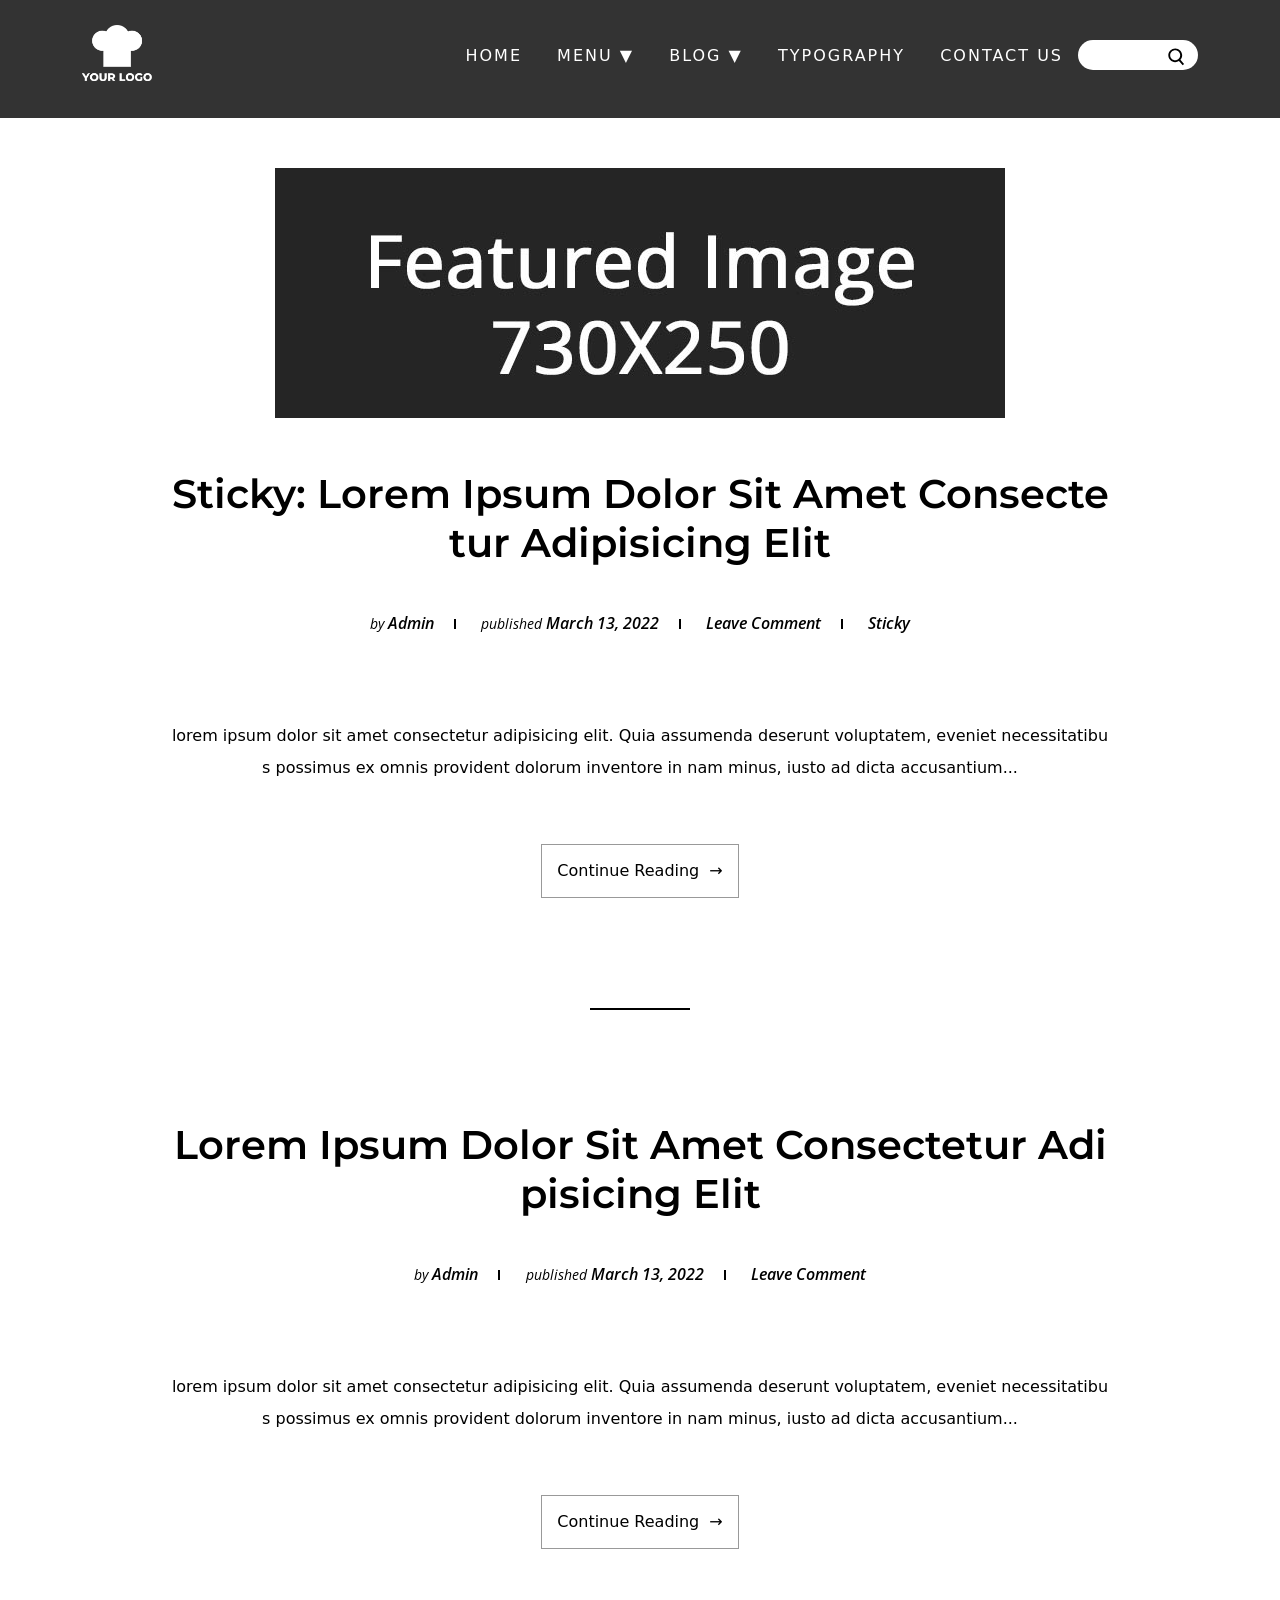
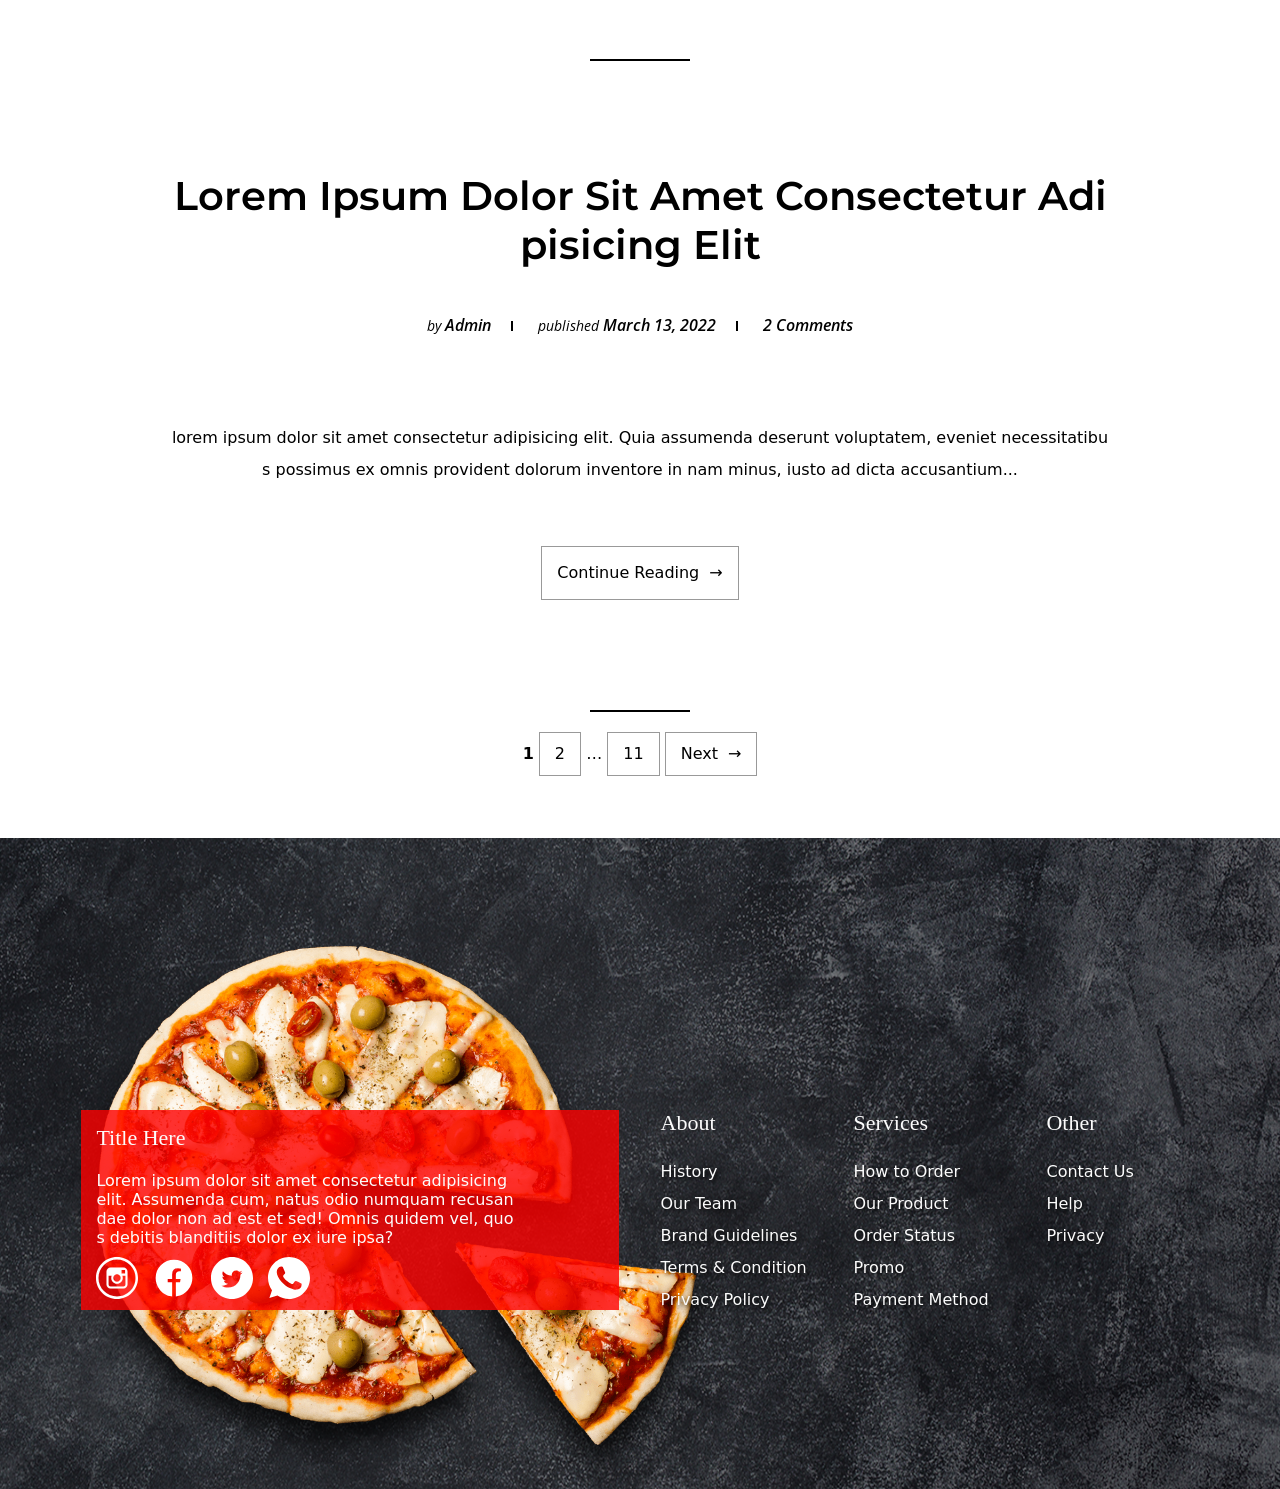
==== commit d2f8c039: "createing contact-us page & fixing font issues" ====
--- a/Italian_Food/blog-full-width.html
+++ b/Italian_Food/blog-full-width.html
@@ -31,7 +31,7 @@
                     <!-- Don't need to use #primary-menu div while using wp_nav_menu container property -->
                     <div id="primary-menu" class="menu-primary-menu-container">
                         <ul class="nav-menu">
-                            <li><a href="index.html">Home</a></li>
+                            <li><a href="./index.html">Home</a></li>
                             <!-- Don't need to use .menu-item-has-children when implement in wordpress -->
                             <li class="menu-item-has-children"><a href="#/">Menu</a>
                                 <ul class="sub-menu">
@@ -51,22 +51,21 @@
                                     </li>
                                 </ul>
                             </li>
-                           <li class="menu-item-has-children"><a href="#/">Blog</a>
+                            <li class="menu-item-has-children"><a href="#/">Blog</a>
                                 <ul class="sub-menu">
-                                    <li><a href="blog-full-width.html">Blog Full</a></li>
-                                    <li><a href="blog-right-sidebar.html">Blog Side-bar</a></li>
-                                    <li><a href="single.html">Blog Single</a></li>
-                                    <li><a href="single-comments.html">Blog Comment</a></li>
+                                    <li><a href="./blog-full-width.html">Blog Full</a></li>
+                                    <li><a href="./blog-right-sidebar.html">Blog Side-bar</a></li>
+                                    <li><a href="./single.html">Blog Single</a></li>
+                                    <li><a href="./single-comments.html">Blog Comment</a></li>
                                 </ul>
                             </li>
-                            <li><a href="single.html">Typography</a></li>
-                            <li><a href="#/">Contact Us</a></li>
+                            <li><a href="./single.html">Typography</a></li>
+                            <li><a href="./contact-us.html">Contact Us</a></li>
                         </ul>
                     </div><!-- #primary-menu -->
                     <div class="header-search">
                         <!-- No need to use this form when using in wordpress. It will be auto generated by get_search_form(); wordpress function -->
                         <form role="search" method="get" id="searchform" class="searchform" action="#">
-                            <label class="screen-reader-text" for="s">Search for:</label>
                             <input type="search" value="  " name="s" id="s" placeholder="search">
                             <button type="submit" id="searchsubmit" class="search-button  has-icon" aria-label="Search">
                             <svg id="search-icon" class="search-icon" viewBox="0 0 24 24" width="24" height="24">
@@ -77,7 +76,7 @@
                     </div>
                 </nav>
             </div><!-- .row -->
-        </div> <!-- .sticky -->
+        </div> <!-- .sticky-content -->
     </header>  <!-- #all-page-header -->
     <div class="main">
         <div class="row full-width">
@@ -128,8 +127,7 @@
             </div><!-- .content-area -->
         </div> <!-- .row -->
     </div> <!-- .main -->
-    
-        <footer id="site-footer">
+    <footer id="site-footer">
         <div class="row">
             <div class="col span_6_of_12">
                 <div class="widget overlay">
--- a/Italian_Food/assets/css/main.css
+++ b/Italian_Food/assets/css/main.css
@@ -1,2128 +1,2 @@
-@charset "UTF-8";
-/************************
-* BASIC SETUP *
-*************************/
-* {
-  margin: 0;
-  padding: 0;
-  box-sizing: border-box; }
-
-/************************
-* REUSABLE COMPONENTS *
-*************************/
-html {
-  font-size: 62.5%; }
-
-body {
-  font-family: "Open Sans", sans;
-  text-rendering: optimizeLegibility;
-  line-height: 1.4; }
-
-.screen-reader-text {
-  border: 0;
-  clip: rect(1px, 1px, 1px, 1px);
-  -webkit-clip-path: inset(50%);
-  clip-path: inset(50%);
-  height: 1px;
-  margin: -1px;
-  overflow: hidden;
-  padding: 0;
-  position: absolute;
-  width: 5rem;
-  word-wrap: normal !important; }
-
-section {
-  padding: 5rem 0; }
-
-.row {
-  max-width: 114rem;
-  margin: 0 auto; }
-
-.col {
-  padding: 1%; }
-
-ul {
-  font-size: 1.6rem;
-  word-break: break-all;
-  list-style-position: inside; }
-
-ol {
-  font-size: 1.6rem;
-  word-break: break-all;
-  list-style-position: inside; }
-
-a {
-  font-size: 1.6rem;
-  word-break: break-all; }
-  a:link {
-    font-size: 1.6rem;
-    word-break: break-all; }
-
-span {
-  font-size: 1.6rem;
-  word-break: break-all; }
-
-table {
-  font-size: 1.6rem;
-  word-break: break-all; }
-
-dl {
-  font-size: 1.6rem;
-  word-break: break-all; }
-
-p {
-  font-size: 1.6rem;
-  word-break: break-all; }
-
-code {
-  font-family: Monaco, Consolas, "Andale Mono", "DejaVu Sans Mono", monospace; }
-
-.btn {
-  display: inline-block;
-  background-color: #fcfcfc;
-  font-size: 1.6rem;
-  font-weight: 700;
-  color: black;
-  text-transform: uppercase;
-  text-decoration: none;
-  padding: 0.7rem 2rem;
-  border-radius: 1.2rem;
-  transition: all 0.5s; }
-  .btn:link {
-    color: black; }
-  .btn:hover {
-    color: rgba(0, 0, 0, 0.5); }
-  .btn:focus {
-    color: rgba(0, 0, 0, 0.5); }
-
-.btn-dark {
-  background-color: rgba(0, 0, 0, 0.8);
-  color: white;
-  font-weight: 700;
-  padding: 1rem 3rem;
-  letter-spacing: .2rem;
-  border-radius: 2rem; }
-  .btn-dark:link {
-    color: white; }
-  .btn-dark:hover {
-    color: rgba(255, 255, 255, 0.493); }
-  .btn-dark:focus {
-    color: rgba(255, 255, 255, 0.493); }
-
-.section-title {
-  font-family: Hijrnotes;
-  text-align: center;
-  font-size: 7rem;
-  margin-bottom: 5rem;
-  font-weight: normal; }
-
-/************************
-* HEADER(FRONT PAGE) *
-*************************/
-header {
-  background-image: url("../img/header-background.jpg");
-  background-size: cover;
-  background-position: center top;
-  background-repeat: no-repeat;
-  width: 100%;
-  height: auto;
-  display: block;
-  font-size: 1.6rem;
-  position: relative; }
-  header::after {
-    content: "";
-    clear: both;
-    display: table;
-    overflow: hidden; }
-  header .logo {
-    display: inline-block;
-    margin-top: 15rem;
-    margin-left: 5rem;
-    position: relative;
-    z-index: 9999; }
-    header .logo a {
-      text-decoration: none; }
-      header .logo a:link {
-        text-decoration: none; }
-      header .logo a img {
-        width: 10rem;
-        height: auto; }
-  header .logo.text-logo {
-    font-family: "Open Sans", sans; }
-    header .logo.text-logo a {
-      text-decoration: none;
-      color: #fcfcfc;
-      text-transform: uppercase;
-      font-weight: normal;
-      letter-spacing: .5rem;
-      word-spacing: -1rem;
-      font-size: 2.5rem; }
-      header .logo.text-logo a:link {
-        text-decoration: none;
-        color: #fcfcfc; }
-  header nav {
-    float: right;
-    margin-top: 4rem;
-    list-style-type: none; }
-  header .menu-primary-menu-container {
-    display: inline-block;
-    margin-top: 0.5rem; }
-  header .header-search {
-    position: relative;
-    float: right;
-    width: 12rem;
-    height: auto; }
-    header .header-search form#searchform {
-      display: inline-block;
-      width: 100%;
-      position: relative; }
-      header .header-search form#searchform input[type="search"] {
-        display: inline-block;
-        width: 100%;
-        height: 3rem;
-        padding: 0rem 3.5rem 0 1.5rem;
-        outline: none;
-        border: none;
-        border-radius: 2rem;
-        font-size: 1.2rem;
-        transition: all 1s;
-        overflow: hidden; }
-        header .header-search form#searchform input[type="search"]:focus {
-          background-color: whitesmoke; }
-      header .header-search form#searchform button[type="submit"] {
-        display: inline-block;
-        position: absolute;
-        top: 0;
-        right: .5rem;
-        background-color: transparent !important;
-        border: none;
-        outline: none;
-        -webkit-transform: rotate(-0.25turn);
-        -moz-transform: rotate(-0.25turn);
-        -o-transform: rotate(-0.25turn);
-        transform: rotate(-0.25turn); }
-        header .header-search form#searchform button[type="submit"] svg {
-          width: 3rem;
-          height: 3rem; }
-  header .menu-toggle {
-    display: none;
-    background-color: transparent;
-    border: none;
-    outline: none; }
-    header .menu-toggle:focus {
-      outline: none; }
-    header .menu-toggle::before {
-      position: absolute;
-      right: 4rem;
-      top: 2.5rem;
-      display: inline-block;
-      content: '\2630';
-      color: #fcfcfc;
-      font-weight: normal;
-      font-size: 3.5rem;
-      letter-spacing: 0;
-      vertical-align: middle;
-      padding: 1rem;
-      z-index: 99999;
-      cursor: pointer;
-      filter: drop-shadow(0 0 0 black);
-      transition: content 0.3s linear; }
-  header .menu-toggle.open::before {
-    content: '\00D7';
-    font-size: 6rem;
-    top: .7rem; }
-  header .nav-menu li {
-    display: inline-block;
-    margin: 0 1.5rem;
-    text-align: left; }
-    header .nav-menu li a {
-      display: inline-block;
-      text-decoration: none;
-      color: white;
-      text-transform: uppercase;
-      letter-spacing: .2rem;
-      transition: all 0.5s; }
-      header .nav-menu li a:link {
-        color: white; }
-      header .nav-menu li a:hover {
-        color: rgba(252, 252, 252, 0.7); }
-      header .nav-menu li a:focus {
-        color: rgba(252, 252, 252, 0.7); }
-    header .nav-menu li .dropdown-toggle {
-      background-color: transparent;
-      border: none;
-      cursor: pointer; }
-      header .nav-menu li .dropdown-toggle:focus {
-        outline: 0; }
-      header .nav-menu li .dropdown-toggle::after {
-        content: "\25BC";
-        display: block;
-        color: white;
-        border: none;
-        padding: .2rem;
-        font-size: inherit; }
-    header .nav-menu li .dropdown-toggle.toggle-on::after {
-      content: "\25B2"; }
-  header .nav-menu li.current-menu-item a {
-    color: rgba(252, 252, 252, 0.7); }
-    header .nav-menu li.current-menu-item a:link {
-      color: rgba(252, 252, 252, 0.7); }
-  header .nav-menu li.current-menu-parent a {
-    text-decoration: none;
-    font-weight: normal; }
-    header .nav-menu li.current-menu-parent a:link {
-      text-decoration: none;
-      font-weight: normal; }
-  header .nav-menu li.current-menu-parent .dropdown-toggle::after {
-    color: red; }
-  header .nav-menu li.current-menu-parent .sub-menu .dropdown-toggle::after {
-    color: white; }
-  header .nav-menu li.current-menu-ancestor a {
-    text-decoration: none; }
-    header .nav-menu li.current-menu-ancestor a:link {
-      text-decoration: none; }
-  header .nav-menu li.current-menu-ancestor .dropdown-toggle::after {
-    color: red; }
-  header .nav-menu li.current-menu-ancestor .sub-menu .dropdown-toggle::after {
-    color: white; }
-  header .nav-menu li.menu-item-has-children {
-    position: relative; }
-    header .nav-menu li.menu-item-has-children .sub-menu {
-      position: absolute;
-      left: 0;
-      background: rgba(0, 0, 0, 0.8);
-      width: 0;
-      height: auto;
-      display: none;
-      padding: 1.5rem 0;
-      z-index: 9999; }
-      header .nav-menu li.menu-item-has-children .sub-menu li {
-        display: block;
-        padding: 1rem 3rem;
-        margin: 0;
-        width: 100%;
-        position: relative; }
-        header .nav-menu li.menu-item-has-children .sub-menu li .dropdown-toggle {
-          background-color: transparent;
-          border: none;
-          cursor: pointer;
-          position: absolute;
-          top: 1rem;
-          right: 1rem; }
-        header .nav-menu li.menu-item-has-children .sub-menu li a {
-          text-decoration: none;
-          font-weight: normal;
-          letter-spacing: 0; }
-          header .nav-menu li.menu-item-has-children .sub-menu li a:link {
-            text-decoration: none;
-            font-weight: normal; }
-      header .nav-menu li.menu-item-has-children .sub-menu li.current-menu-parent a {
-        font-weight: normal; }
-      header .nav-menu li.menu-item-has-children .sub-menu li.current-menu-parent .dropdown-toggle::after {
-        color: red; }
-      header .nav-menu li.menu-item-has-children .sub-menu li.current-menu-item a {
-        text-decoration: none;
-        color: rgba(255, 255, 255, 0.5);
-        font-weight: 600; }
-        header .nav-menu li.menu-item-has-children .sub-menu li.current-menu-item a:link {
-          text-decoration: none;
-          color: rgba(255, 255, 255, 0.5);
-          font-weight: 600; }
-      header .nav-menu li.menu-item-has-children .sub-menu li.menu-item-has-children {
-        position: relative;
-        overflow: hidden; }
-        header .nav-menu li.menu-item-has-children .sub-menu li.menu-item-has-children .sub-menu {
-          position: relative;
-          top: 1.5rem;
-          margin-left: -2rem;
-          background: transparent;
-          padding-top: 1rem;
-          padding-bottom: 1rem;
-          border: none; }
-          header .nav-menu li.menu-item-has-children .sub-menu li.menu-item-has-children .sub-menu li {
-            display: block; }
-            header .nav-menu li.menu-item-has-children .sub-menu li.menu-item-has-children .sub-menu li a {
-              text-decoration: none;
-              font-weight: normal;
-              color: white;
-              transition: all 1s; }
-              header .nav-menu li.menu-item-has-children .sub-menu li.menu-item-has-children .sub-menu li a:link {
-                text-decoration: none;
-                font-weight: normal; }
-              header .nav-menu li.menu-item-has-children .sub-menu li.menu-item-has-children .sub-menu li a:hover {
-                color: rgba(255, 255, 255, 0.5); }
-              header .nav-menu li.menu-item-has-children .sub-menu li.menu-item-has-children .sub-menu li a:focus {
-                color: rgba(255, 255, 255, 0.5); }
-          header .nav-menu li.menu-item-has-children .sub-menu li.menu-item-has-children .sub-menu li.current-menu-item a {
-            text-decoration: none;
-            font-weight: 600;
-            color: rgba(255, 255, 255, 0.5); }
-            header .nav-menu li.menu-item-has-children .sub-menu li.menu-item-has-children .sub-menu li.current-menu-item a:link {
-              text-decoration: none;
-              font-weight: 600;
-              color: rgba(255, 255, 255, 0.5); }
-    header .nav-menu li.menu-item-has-children .sub-menu.toggled-on {
-      width: 20rem;
-      display: block;
-      top: 7.2rem; }
-  header .sticky {
-    position: fixed;
-    width: 100%;
-    top: 0;
-    left: 0;
-    background-color: rgba(0, 0, 0, 0.8);
-    transition: background-color 1s linear;
-    z-index: 9999; }
-    header .sticky .logo {
-      margin: 2.5rem 0;
-      margin-left: 0; }
-      header .sticky .logo img {
-        width: 7rem; }
-    header .sticky .logo.text-logo {
-      padding-bottom: 1rem; }
-    header .sticky .main-navigation {
-      margin-top: 4rem; }
-  header .sticky.admin-bar-showing {
-    margin-top: 3.2rem; }
-  header .hero-content .row {
-    position: relative; }
-    header .hero-content .row::after {
-      content: '';
-      width: 30rem;
-      height: 30rem;
-      background-image: url(../img/leaf-2.png);
-      background-repeat: no-repeat;
-      background-position: right top;
-      background-size: 31rem;
-      position: absolute;
-      right: 0;
-      top: 28rem;
-      display: inline-block;
-      z-index: 1; }
-  header .hero-content .hero-text-container {
-    display: inline-block;
-    width: 50%;
-    color: #fcfcfc; }
-    header .hero-content .hero-text-container .hero-title {
-      font-family: Hijrnotes;
-      font-size: 8rem;
-      color: #fcfcfc;
-      font-weight: bold;
-      text-transform: capitalize; }
-    header .hero-content .hero-text-container a {
-      margin-left: 5rem; }
-    header .hero-content .hero-text-container .hero-sub-title {
-      margin-left: 5rem;
-      font-weight: bold;
-      text-transform: uppercase;
-      font-style: italic;
-      letter-spacing: .3rem;
-      margin-top: 6rem;
-      margin-bottom: 4rem; }
-    header .hero-content .hero-text-container .hero-desc {
-      margin-left: 5rem;
-      padding: 2rem 0;
-      padding-right: 10rem;
-      letter-spacing: .1rem;
-      font-style: italic; }
-  header .hero-content .hero-img-container {
-    float: right;
-    width: 50%;
-    margin-top: -10rem;
-    margin-bottom: 10rem; }
-    header .hero-content .hero-img-container img {
-      width: 48rem;
-      float: right; }
-      header .hero-content .hero-img-container img::after {
-        content: "";
-        display: block;
-        clear: both; }
-  header .hero-content .header-slider .owl-stage-outer {
-    margin-top: -10rem; }
-  header .hero-content .header-slider .slider-content .hero-text-container {
-    margin-top: 12rem; }
-  header .hero-content .header-slider .slider-content .hero-img-container {
-    margin-top: 0;
-    margin-bottom: 0; }
-  header .hero-content .header-slider .owl-nav {
-    position: absolute;
-    top: 50%;
-    color: rgba(255, 255, 255, 0.5);
-    font-size: 3rem;
-    font-weight: 100;
-    display: block;
-    width: 100%;
-    opacity: .5; }
-    header .hero-content .header-slider .owl-nav .owl-next {
-      width: 5rem;
-      height: 5rem;
-      border-radius: 50%;
-      background-color: rgba(0, 0, 0, 0.5);
-      display: inline-block;
-      opacity: .5;
-      float: right; }
-      header .hero-content .header-slider .owl-nav .owl-next::after {
-        content: "";
-        display: block;
-        clear: both; }
-    header .hero-content .header-slider .owl-nav .owl-prev {
-      width: 5rem;
-      height: 5rem;
-      border-radius: 50%;
-      background-color: rgba(0, 0, 0, 0.5);
-      display: inline-block;
-      opacity: .5; }
-  header .hero-content .header-slider:hover .owl-nav {
-    opacity: 1; }
-  header .hero-content .header-slider:hover .owl-next {
-    opacity: 1; }
-  header .hero-content .header-slider:hover .owl-prev {
-    opacity: 1; }
-  header .hero-content .header-slider:focus .owl-nav {
-    opacity: 1; }
-  header .hero-content .header-slider:focus .owl-next {
-    opacity: 1; }
-  header .hero-content .header-slider:focus .owl-prev {
-    opacity: 1; }
-  header .hero-content .header-slider .owl-dots {
-    background-color: transparent;
-    text-align: center; }
-    header .hero-content .header-slider .owl-dots button {
-      display: inline-block;
-      margin: 0 .5rem; }
-      header .hero-content .header-slider .owl-dots button span {
-        display: inline-block; }
-        header .hero-content .header-slider .owl-dots button span::before {
-          content: '\2022';
-          display: block;
-          font-size: 5rem;
-          color: white; }
-    header .hero-content .header-slider .owl-dots button.active span::before {
-      color: rgba(255, 255, 255, 0.5); }
-
-/************************
-* HEADER(ALL PAGE) *
-*************************/
-header#all-page-header {
-  background-color: rgba(0, 0, 0, 0.8);
-  background-image: none; }
-  header#all-page-header .row {
-    padding: 0 1.2rem; }
-  header#all-page-header .sticky-content .logo {
-    margin: 2.5rem 0; }
-    header#all-page-header .sticky-content .logo a img {
-      width: 7rem; }
-  header#all-page-header .sticky .logo {
-    margin: 2.5rem 0; }
-  header#all-page-header nav.toggled {
-    margin-top: 0; }
-
-/************************
-* FRONT PAGE SECTION *
-*************************/
-.section-featured-item {
-  font-size: 1.6rem;
-  padding: 10rem 0 4rem 0;
-  text-align: center; }
-  .section-featured-item .section-excerpt {
-    padding: 0 20rem;
-    text-align: center;
-    margin-bottom: 6rem; }
-  .section-featured-item .col {
-    margin-left: 0;
-    text-align: center; }
-    .section-featured-item .col img {
-      height: 22rem;
-      margin-bottom: 1rem; }
-    .section-featured-item .col .item-title {
-      font-weight: bold;
-      margin-bottom: 1.5rem;
-      padding: 0 3rem;
-      text-align: left; }
-    .section-featured-item .col .item-excerpt {
-      padding: 0 3rem;
-      text-align: left;
-      margin-bottom: 7rem; }
-  .section-featured-item a {
-    margin-top: 2rem; }
-
-/**************************
-* BLOG WITH SIDEBAR STYLE *
-***************************/
-.two-col-text {
-  background-color: rgba(0, 0, 0, 0.902);
-  color: #fcfcfc;
-  text-align: center; }
-  .two-col-text .col {
-    margin-left: 0;
-    text-align: left; }
-  .two-col-text .item-excerpt {
-    padding: 0 10rem;
-    margin-bottom: 5rem; }
-
-.two-col-text-img .cpt-img {
-  display: block;
-  width: 50rem;
-  text-align: center;
-  margin: 0 auto;
-  margin-bottom: 10rem; }
-  .two-col-text-img .cpt-img:last-child {
-    margin-bottom: 0;
-    margin-top: 10rem; }
-  .two-col-text-img .cpt-img img {
-    width: 48rem;
-    height: auto; }
-.two-col-text-img .cpt-discount-offers {
-  padding: 0 6rem; }
-  .two-col-text-img .cpt-discount-offers .cpt-title {
-    font-family: "Open Sans", sans;
-    font-size: 4rem;
-    font-weight: 700; }
-  .two-col-text-img .cpt-discount-offers .cpt-excerpt {
-    padding: 2rem 0; }
-  .two-col-text-img .cpt-discount-offers a {
-    font-weight: normal; }
-
-.main {
-  background-color: white; }
-  .main .row {
-    display: flex; }
-    .main .row .content-area {
-      width: 70%;
-      margin-top: 5rem;
-      background-color: white; }
-    .main .row .widget-area {
-      width: 30%;
-      margin-top: 5rem;
-      background-color: white; }
-  .main .row.left-sidebar .content-area {
-    order: 2; }
-  .main .row.left-sidebar .widget-area {
-    order: 1;
-    margin-left: 0;
-    margin-right: 10rem; }
-  .main .row.full-width .content-area {
-    width: 100%;
-    text-align: center;
-    padding: 0 10rem; }
-  .main .row.full-width .widget-area {
-    width: 0;
-    display: none; }
-  .main .content-area .page-header {
-    text-align: center;
-    margin-bottom: 10rem; }
-    .main .content-area .page-header .page-title {
-      font-family: Montserrat, sans-serif;
-      font-size: 5rem;
-      text-transform: uppercase;
-      font-weight: 500;
-      font-variant: all-small-caps;
-      letter-spacing: .5rem; }
-    .main .content-area .page-header span {
-      font-family: Montserrat, sans-serif;
-      font-size: 5rem;
-      text-transform: uppercase;
-      font-weight: 500;
-      font-variant: all-small-caps;
-      letter-spacing: .5rem; }
-    .main .content-area .page-header::after {
-      content: '';
-      display: block;
-      width: 10rem;
-      height: .2rem;
-      margin: 0 auto;
-      margin-top: 11rem;
-      margin-bottom: 11rem;
-      background-color: black; }
-  .main .content-area article {
-    line-height: 2;
-    font-size: 1.6rem; }
-    .main .content-area article::after {
-      display: block;
-      content: '';
-      width: 10rem;
-      height: .2rem;
-      margin: 0 auto;
-      margin-top: 11rem;
-      margin-bottom: 11rem;
-      background-color: black; }
-    .main .content-area article:last-of-type::after {
-      margin-bottom: 0rem; }
-    .main .content-area article h1 {
-      font-size: 5rem; }
-    .main .content-area article h2 {
-      font-size: 4rem; }
-    .main .content-area article h3 {
-      font-size: 3.5rem; }
-    .main .content-area article h4 {
-      font-size: 3rem; }
-    .main .content-area article h5 {
-      font-size: 2.5rem; }
-    .main .content-area article h6 {
-      font-size: 2rem; }
-    .main .content-area article p {
-      margin: 1.5rem 0; }
-      .main .content-area article p strong {
-        font-weight: bold; }
-      .main .content-area article p cite {
-        font-style: italic; }
-    .main .content-area article blockquote {
-      position: relative;
-      margin: 1.5rem 0 1.5rem 2rem; }
-      .main .content-area article blockquote p {
-        font-size: 2.5rem;
-        line-height: 4rem; }
-        .main .content-area article blockquote p::first-letter {
-          margin-left: 3rem; }
-      .main .content-area article blockquote::before {
-        content: '\201C';
-        display: block;
-        font-size: 6rem;
-        font-style: italic;
-        font-family: sans-serif;
-        font-weight: bold;
-        color: #949494;
-        position: absolute;
-        top: -4rem;
-        left: -1rem; }
-    .main .content-area article table {
-      border-collapse: collapse; }
-      .main .content-area article table tr {
-        border: 0.1rem solid black; }
-      .main .content-area article table th {
-        font-weight: 700;
-        border: 0.1rem solid black;
-        padding: .5rem; }
-      .main .content-area article table td {
-        border: 0.1rem solid black;
-        padding: .5rem; }
-    .main .content-area article dl dt {
-      font-weight: bold; }
-    .main .content-area article dl dd {
-      margin: 0 0 2rem 1rem; }
-    .main .content-area article ul ol {
-      margin-left: 2rem; }
-      .main .content-area article ul ol ol {
-        margin-left: 2rem; }
-      .main .content-area article ul ol ul {
-        margin-left: 2rem; }
-    .main .content-area article ul ul {
-      margin-left: 2rem; }
-      .main .content-area article ul ul ol {
-        margin-left: 2rem; }
-      .main .content-area article ul ul ul {
-        margin-left: 2rem; }
-    .main .content-area article ol ol {
-      margin-left: 2rem; }
-      .main .content-area article ol ol ol {
-        margin-left: 2rem; }
-      .main .content-area article ol ol ul {
-        margin-left: 2rem; }
-    .main .content-area article ol ul {
-      margin-left: 2rem; }
-      .main .content-area article ol ul ol {
-        margin-left: 2rem; }
-      .main .content-area article ol ul ul {
-        margin-left: 2rem; }
-    .main .content-area article pre {
-      background: #333333;
-      color: white;
-      margin-bottom: 1.5rem;
-      max-width: 100%;
-      overflow: auto;
-      padding: 2rem; }
-    .main .content-area article img {
-      max-width: 100%;
-      height: auto; }
-    .main .content-area article img.aligncenter {
-      margin: 2rem auto;
-      display: block; }
-    .main .content-area article img.alignleft {
-      float: left;
-      margin-right: 2rem;
-      margin-bottom: 2rem; }
-      .main .content-area article img.alignleft::after {
-        content: '';
-        display: block;
-        clear: both; }
-    .main .content-area article img.alignright {
-      float: right;
-      margin-left: 2rem;
-      margin-bottom: 2rem; }
-      .main .content-area article img.alignright::after {
-        content: '';
-        display: block;
-        clear: both; }
-    .main .content-area article .wp-caption {
-      max-width: 100%;
-      height: auto;
-      overflow: hidden; }
-      .main .content-area article .wp-caption img {
-        width: 100%;
-        height: auto; }
-      .main .content-area article .wp-caption .full-size {
-        width: 100%;
-        height: auto; }
-      .main .content-area article .wp-caption .wp-caption-text {
-        background-color: whitesmoke;
-        margin: 0;
-        padding: 2rem;
-        font-weight: 500;
-        font-size: 1.3rem;
-        text-align: center;
-        font-style: italic;
-        line-height: 1.5;
-        position: relative; }
-        .main .content-area article .wp-caption .wp-caption-text a {
-          text-decoration: none;
-          font-size: 1.3rem; }
-          .main .content-area article .wp-caption .wp-caption-text a:link {
-            text-decoration: none;
-            font-size: 1.3rem; }
-        .main .content-area article .wp-caption .wp-caption-text::before {
-          content: '\02FE';
-          display: inline-block;
-          font-size: 4rem;
-          font-weight: 600;
-          position: absolute;
-          top: -2rem;
-          left: 1rem;
-          text-align: left; }
-    .main .content-area article .wp-caption.aligncenter {
-      margin: 0 auto;
-      text-align: center; }
-      .main .content-area article .wp-caption.aligncenter img {
-        display: block;
-        margin-top: 2rem; }
-    .main .content-area article .wp-caption.alignleft {
-      float: left;
-      margin-right: 2rem;
-      margin-bottom: 2rem; }
-      .main .content-area article .wp-caption.alignleft::after {
-        content: '';
-        display: block;
-        clear: both; }
-      .main .content-area article .wp-caption.alignleft img {
-        display: block; }
-    .main .content-area article .wp-caption.alignnone p.wp-caption-text {
-      margin-top: -1rem; }
-    .main .content-area article .wp-caption.alignright {
-      float: right;
-      margin-left: 2rem;
-      margin-bottom: 2rem; }
-      .main .content-area article .wp-caption.alignright::after {
-        content: '';
-        display: block;
-        clear: both; }
-      .main .content-area article .wp-caption.alignright p.wp-caption-text {
-        margin-top: -1rem; }
-    .main .content-area article figure {
-      margin-bottom: 4rem; }
-    .main .content-area article figure.featured-image {
-      overflow: hidden;
-      width: 100%;
-      height: auto;
-      margin: 0 auto;
-      margin-bottom: 4rem; }
-      .main .content-area article figure.featured-image img {
-        max-width: 100%;
-        height: auto;
-        transition: 1s linear; }
-        .main .content-area article figure.featured-image img:hover {
-          transform: scale(1.2, 1.2); }
-        .main .content-area article figure.featured-image img:focus {
-          transform: scale(1.2, 1.2); }
-    .main .content-area article .post-title {
-      font-family: Montserrat, sans-serif;
-      font-size: 4rem;
-      text-transform: capitalize;
-      font-weight: 600;
-      line-height: normal; }
-      .main .content-area article .post-title a {
-        font-size: 4rem;
-        text-decoration: none;
-        color: black; }
-        .main .content-area article .post-title a:link {
-          text-decoration: none;
-          color: black; }
-    .main .content-area article .post-meta {
-      padding: 4rem 0; }
-      .main .content-area article .post-meta span {
-        font-size: 1.4rem;
-        font-style: italic; }
-        .main .content-area article .post-meta span a {
-          text-decoration: none;
-          color: black;
-          font-weight: 600;
-          text-transform: capitalize; }
-          .main .content-area article .post-meta span a:link {
-            text-decoration: none;
-            color: black; }
-        .main .content-area article .post-meta span::after {
-          display: inline-block;
-          content: '';
-          width: .2rem;
-          height: 1rem;
-          margin: 0 2rem;
-          background-color: black; }
-        .main .content-area article .post-meta span:last-child::after {
-          display: none; }
-      .main .content-area article .post-meta span.sticky {
-        font-weight: 600; }
-      .main .content-area article .post-meta span.comment {
-        font-weight: 600; }
-    .main .content-area article .post-excerpt {
-      margin: 4rem 0; }
-    .main .content-area article .post-content::after {
-      content: '';
-      display: block;
-      clear: both; }
-    .main .content-area article .continue-reading {
-      display: inline-block;
-      border: 0.1rem solid rgba(0, 0, 0, 0.4);
-      padding: 1rem 1.5rem;
-      text-decoration: none;
-      text-transform: capitalize;
-      font-size: 1.6rem;
-      color: black;
-      margin-top: 2rem;
-      transition: border 500ms; }
-      .main .content-area article .continue-reading::after {
-        content: '\2192';
-        margin-left: 1rem; }
-      .main .content-area article .continue-reading:hover {
-        border-color: black; }
-      .main .content-area article .continue-reading:focus {
-        border-color: black; }
-  .main .content-area .nav-links {
-    display: flex;
-    justify-content: center;
-    align-items: stretch;
-    padding: 0;
-    margin: 10rem 0; }
-    .main .content-area .nav-links .nav-previous a {
-      width: 100%;
-      display: inline-block;
-      text-decoration: none;
-      background-color: rgba(0, 0, 0, 0.8);
-      color: white;
-      text-align: center;
-      padding: .5rem 2rem;
-      letter-spacing: .2rem;
-      font-size: 1.6rem;
-      font-weight: 700;
-      border-radius: 2rem;
-      border: none;
-      margin-bottom: 3rem; }
-      .main .content-area .nav-links .nav-previous a:link {
-        width: 100%;
-        display: inline-block;
-        text-decoration: none;
-        background-color: rgba(0, 0, 0, 0.8);
-        color: white;
-        text-align: center;
-        padding: .5rem 2rem;
-        letter-spacing: .2rem;
-        font-size: 1.6rem;
-        font-weight: 700;
-        border-radius: 2rem;
-        border: none;
-        margin-bottom: 3rem; }
-    .main .content-area .nav-links .nav-next a {
-      width: 100%;
-      display: inline-block;
-      text-decoration: none;
-      background-color: rgba(0, 0, 0, 0.8);
-      color: white;
-      text-align: center;
-      padding: .5rem 2rem;
-      letter-spacing: .2rem;
-      font-size: 1.6rem;
-      font-weight: 700;
-      border-radius: 2rem;
-      border: none;
-      margin-bottom: 3rem; }
-      .main .content-area .nav-links .nav-next a:link {
-        width: 100%;
-        display: inline-block;
-        text-decoration: none;
-        background-color: rgba(0, 0, 0, 0.8);
-        color: white;
-        text-align: center;
-        padding: .5rem 2rem;
-        letter-spacing: .2rem;
-        font-size: 1.6rem;
-        font-weight: 700;
-        border-radius: 2rem;
-        border: none;
-        margin-bottom: 3rem; }
-  .main .content-area .paging-navigation {
-    font-size: 1.6rem;
-    text-align: center;
-    color: black;
-    margin-top: 2rem; }
-    .main .content-area .paging-navigation ul {
-      list-style: none; }
-      .main .content-area .paging-navigation ul li {
-        display: inline; }
-        .main .content-area .paging-navigation ul li .current {
-          font-weight: bold; }
-        .main .content-area .paging-navigation ul li a {
-          display: inline-block;
-          text-decoration: none;
-          border: 0.1rem solid rgba(0, 0, 0, 0.4);
-          padding: 1rem 1.5rem;
-          transition: border 500ms;
-          color: black; }
-          .main .content-area .paging-navigation ul li a:link {
-            color: black; }
-          .main .content-area .paging-navigation ul li a:hover {
-            border-color: black; }
-          .main .content-area .paging-navigation ul li a:focus {
-            border-color: black; }
-        .main .content-area .paging-navigation ul li a.next::after {
-          content: '\2192';
-          margin-left: 1rem; }
-        .main .content-area .paging-navigation ul li a.prev::after {
-          content: '\2192';
-          margin-right: 1rem; }
-  .main .widget-area {
-    margin-left: 10rem;
-    font-family: "Open Sans", Sans;
-    font-size: 1.6rem; }
-    .main .widget-area .widget {
-      margin-bottom: 8rem; }
-      .main .widget-area .widget h2 {
-        font-family: Montserrat, sans-serif;
-        margin: 3rem 0 1.5rem 0;
-        font-weight: 600;
-        font-size: 2.2rem; }
-        .main .widget-area .widget h2:first-of-type {
-          margin-top: 0; }
-      .main .widget-area .widget .widget-title {
-        font-family: Montserrat, sans-serif;
-        margin: 3rem 0 1.5rem 0;
-        font-weight: 600;
-        font-size: 2.2rem; }
-        .main .widget-area .widget .widget-title:first-of-type {
-          margin-top: 0; }
-      .main .widget-area .widget ul {
-        list-style: none;
-        list-style-position: inside; }
-        .main .widget-area .widget ul li {
-          margin: 2rem 0; }
-          .main .widget-area .widget ul li a {
-            text-decoration: none;
-            color: black; }
-            .main .widget-area .widget ul li a:link {
-              text-decoration: none;
-              color: black; }
-    .main .widget-area .widget.widget_block {
-      overflow: hidden; }
-      .main .widget-area .widget.widget_block .wp-block-group .wp-block-group__inner-container .wp-block-archives-dropdown label {
-        display: block; }
-      .main .widget-area .widget.widget_block .wp-block-group .wp-block-group__inner-container .wp-block-archives-dropdown select {
-        width: 100%;
-        height: 3rem; }
-      .main .widget-area .widget.widget_block .wp-block-group .wp-block-group__inner-container .wp-block-calendar {
-        display: block; }
-        .main .widget-area .widget.widget_block .wp-block-group .wp-block-group__inner-container .wp-block-calendar .wp-calendar-table {
-          border-collapse: collapse;
-          width: 100%;
-          text-align: center; }
-          .main .widget-area .widget.widget_block .wp-block-group .wp-block-group__inner-container .wp-block-calendar .wp-calendar-table caption {
-            border-bottom: 0;
-            padding: 1rem 0;
-            text-align: left;
-            font-weight: 600; }
-          .main .widget-area .widget.widget_block .wp-block-group .wp-block-group__inner-container .wp-block-calendar .wp-calendar-table thead tr th {
-            padding: 1rem .7rem;
-            border: none;
-            background-color: #353434;
-            color: white; }
-          .main .widget-area .widget.widget_block .wp-block-group .wp-block-group__inner-container .wp-block-calendar .wp-calendar-table tbody tr td {
-            padding: 1rem .8rem;
-            border: 0.1rem solid white;
-            background-color: #e2e2e2; }
-          .main .widget-area .widget.widget_block .wp-block-group .wp-block-group__inner-container .wp-block-calendar .wp-calendar-table tbody tr td.pad {
-            background-color: #eeeeee; }
-          .main .widget-area .widget.widget_block .wp-block-group .wp-block-group__inner-container .wp-block-calendar .wp-calendar-table tbody tr td#today {
-            font-weight: 600; }
-      .main .widget-area .widget.widget_block .wp-block-group .wp-block-group__inner-container .wp-calendar-nav {
-        width: 100%; }
-        .main .widget-area .widget.widget_block .wp-block-group .wp-block-group__inner-container .wp-calendar-nav .wp-calendar-nav-prev {
-          width: 48%;
-          display: inline-block;
-          padding: 1rem;
-          background-color: #e2e2e2;
-          text-align: center; }
-          .main .widget-area .widget.widget_block .wp-block-group .wp-block-group__inner-container .wp-calendar-nav .wp-calendar-nav-prev a {
-            text-decoration: none;
-            color: black;
-            font-weight: 600; }
-            .main .widget-area .widget.widget_block .wp-block-group .wp-block-group__inner-container .wp-calendar-nav .wp-calendar-nav-prev a:link {
-              text-decoration: none;
-              color: black;
-              font-weight: 600; }
-        .main .widget-area .widget.widget_block .wp-block-group .wp-block-group__inner-container .wp-calendar-nav .wp-calendar-nav-next {
-          width: 48%;
-          display: inline-block;
-          padding: 1rem;
-          background-color: #e2e2e2;
-          text-align: center;
-          float: right; }
-          .main .widget-area .widget.widget_block .wp-block-group .wp-block-group__inner-container .wp-calendar-nav .wp-calendar-nav-next a {
-            text-decoration: none;
-            color: black;
-            font-weight: 600; }
-            .main .widget-area .widget.widget_block .wp-block-group .wp-block-group__inner-container .wp-calendar-nav .wp-calendar-nav-next a:link {
-              text-decoration: none;
-              color: black;
-              font-weight: 600; }
-          .main .widget-area .widget.widget_block .wp-block-group .wp-block-group__inner-container .wp-calendar-nav .wp-calendar-nav-next::after {
-            content: '';
-            display: block;
-            clear: both; }
-          .main .widget-area .widget.widget_block .wp-block-group .wp-block-group__inner-container .wp-calendar-nav .wp-calendar-nav-next:empty {
-            background-color: transparent; }
-      .main .widget-area .widget.widget_block .wp-block-group .wp-block-group__inner-container .wp-block-categories-dropdown select {
-        width: 100%;
-        height: 3rem; }
-      .main .widget-area .widget.widget_block .wp-block-group .wp-block-group__inner-container .wp-block-latest-comments {
-        list-style: none;
-        list-style-position: inside;
-        position: relative; }
-        .main .widget-area .widget.widget_block .wp-block-group .wp-block-group__inner-container .wp-block-latest-comments li {
-          margin: 4rem 0; }
-          .main .widget-area .widget.widget_block .wp-block-group .wp-block-group__inner-container .wp-block-latest-comments li:first-child {
-            margin-top: 0; }
-          .main .widget-area .widget.widget_block .wp-block-group .wp-block-group__inner-container .wp-block-latest-comments li:last-child {
-            margin-bottom: 0; }
-          .main .widget-area .widget.widget_block .wp-block-group .wp-block-group__inner-container .wp-block-latest-comments li img {
-            border-radius: 50%;
-            background-color: rgba(0, 0, 0, 0.8);
-            margin-right: 1rem;
-            float: left; }
-            .main .widget-area .widget.widget_block .wp-block-group .wp-block-group__inner-container .wp-block-latest-comments li img::after {
-              content: '';
-              display: block;
-              clear: both; }
-          .main .widget-area .widget.widget_block .wp-block-group .wp-block-group__inner-container .wp-block-latest-comments li article footer a {
-            text-decoration: none;
-            color: black;
-            font-weight: 600; }
-            .main .widget-area .widget.widget_block .wp-block-group .wp-block-group__inner-container .wp-block-latest-comments li article footer a:link {
-              text-decoration: none;
-              color: black;
-              font-weight: 600; }
-            .main .widget-area .widget.widget_block .wp-block-group .wp-block-group__inner-container .wp-block-latest-comments li article footer a:last-of-type {
-              display: block; }
-          .main .widget-area .widget.widget_block .wp-block-group .wp-block-group__inner-container .wp-block-latest-comments li article footer time.wp-block-latest-comments__comment-date {
-            display: block;
-            padding: 1rem 0;
-            margin: 1.5rem 0;
-            font-weight: 600;
-            font-size: 1.3rem;
-            border-top: 0.1rem solid #eeeeee;
-            border-bottom: 0.1rem solid #eeeeee; }
-          .main .widget-area .widget.widget_block .wp-block-group .wp-block-group__inner-container .wp-block-latest-comments li article div.wp-block-latest-comments__comment-excerpt p {
-            font-style: italic; }
-            .main .widget-area .widget.widget_block .wp-block-group .wp-block-group__inner-container .wp-block-latest-comments li article div.wp-block-latest-comments__comment-excerpt p::before {
-              content: '❝';
-              display: inline-block;
-              font-size: 2rem;
-              font-weight: 600;
-              margin-right: .5rem; }
-            .main .widget-area .widget.widget_block .wp-block-group .wp-block-group__inner-container .wp-block-latest-comments li article div.wp-block-latest-comments__comment-excerpt p::after {
-              content: '❞';
-              display: inline-block;
-              font-size: 2rem;
-              font-weight: 600;
-              margin-left: .5rem; }
-      .main .widget-area .widget.widget_block .wp-block-group .wp-block-group__inner-container .wp-block-latest-posts li {
-        margin: 4rem 0; }
-        .main .widget-area .widget.widget_block .wp-block-group .wp-block-group__inner-container .wp-block-latest-posts li:first-child {
-          margin-top: 0; }
-        .main .widget-area .widget.widget_block .wp-block-group .wp-block-group__inner-container .wp-block-latest-posts li:last-child {
-          margin-bottom: 0; }
-        .main .widget-area .widget.widget_block .wp-block-group .wp-block-group__inner-container .wp-block-latest-posts li a {
-          display: inline-block;
-          font-weight: 600;
-          margin-bottom: 1rem; }
-        .main .widget-area .widget.widget_block .wp-block-group .wp-block-group__inner-container .wp-block-latest-posts li .wp-block-latest-posts__post-author {
-          font-size: 1.3rem;
-          font-style: italic;
-          font-weight: 600;
-          border-top: 0.1rem solid #eeeeee;
-          padding-top: .5rem; }
-        .main .widget-area .widget.widget_block .wp-block-group .wp-block-group__inner-container .wp-block-latest-posts li .wp-block-latest-posts__post-date {
-          display: block;
-          font-size: 1.3rem;
-          font-style: italic;
-          font-weight: 600;
-          border-bottom: 0.1rem solid #eeeeee;
-          margin-bottom: 2rem;
-          padding-bottom: .5rem; }
-        .main .widget-area .widget.widget_block .wp-block-group .wp-block-group__inner-container .wp-block-latest-posts li .wp-block-latest-posts__post-excerpt {
-          margin: 1rem 0; }
-      .main .widget-area .widget.widget_block .wp-block-group .wp-block-group__inner-container .wp-block-loginout a {
-        display: inline-block;
-        text-decoration: none;
-        background-color: rgba(0, 0, 0, 0.8);
-        color: white;
-        font-weight: 700;
-        padding: .3rem 2rem;
-        letter-spacing: .2rem;
-        font-size: 1.6rem;
-        border-radius: 2rem; }
-        .main .widget-area .widget.widget_block .wp-block-group .wp-block-group__inner-container .wp-block-loginout a:link {
-          color: white;
-          text-decoration: none; }
-        .main .widget-area .widget.widget_block .wp-block-group .wp-block-group__inner-container .wp-block-loginout a:hover {
-          color: rgba(255, 255, 255, 0.493); }
-        .main .widget-area .widget.widget_block .wp-block-group .wp-block-group__inner-container .wp-block-loginout a:focus {
-          color: rgba(255, 255, 255, 0.493); }
-      .main .widget-area .widget.widget_block .wp-block-group .wp-block-group__inner-container .wp-block-loginout.has-login-form form p {
-        margin-bottom: 2rem; }
-        .main .widget-area .widget.widget_block .wp-block-group .wp-block-group__inner-container .wp-block-loginout.has-login-form form p input[type="text"] {
-          display: inline-block;
-          width: 100%;
-          height: 3rem;
-          padding: .8rem;
-          outline: none;
-          border: 0.1rem solid #949494;
-          border-radius: 2rem;
-          font-size: 1.6rem;
-          transition: all 1s;
-          overflow: hidden; }
-        .main .widget-area .widget.widget_block .wp-block-group .wp-block-group__inner-container .wp-block-loginout.has-login-form form p input[type="password"] {
-          display: inline-block;
-          width: 100%;
-          height: 3rem;
-          padding: .8rem;
-          outline: none;
-          border: 0.1rem solid #949494;
-          border-radius: 2rem;
-          font-size: 1.6rem;
-          transition: all 1s;
-          overflow: hidden; }
-        .main .widget-area .widget.widget_block .wp-block-group .wp-block-group__inner-container .wp-block-loginout.has-login-form form p input[type="submit"] {
-          display: inline-block;
-          text-decoration: none;
-          background-color: rgba(0, 0, 0, 0.8);
-          color: white;
-          font-weight: 700;
-          padding: .5rem 2rem;
-          letter-spacing: .2rem;
-          border: none;
-          border-radius: 2rem; }
-          .main .widget-area .widget.widget_block .wp-block-group .wp-block-group__inner-container .wp-block-loginout.has-login-form form p input[type="submit"]:hover {
-            color: rgba(255, 255, 255, 0.493); }
-          .main .widget-area .widget.widget_block .wp-block-group .wp-block-group__inner-container .wp-block-loginout.has-login-form form p input[type="submit"]:focus {
-            color: rgba(255, 255, 255, 0.493); }
-      .main .widget-area .widget.widget_block .wp-block-group .wp-block-group__inner-container .wp-block-page-list li {
-        border-bottom: 0.1rem solid #eeeeee;
-        padding-bottom: 1rem; }
-      .main .widget-area .widget.widget_block .wp-block-group .wp-block-group__inner-container .wp-block-rss li {
-        margin-bottom: 4rem; }
-        .main .widget-area .widget.widget_block .wp-block-group .wp-block-group__inner-container .wp-block-rss li:last-child {
-          margin-bottom: 0; }
-        .main .widget-area .widget.widget_block .wp-block-group .wp-block-group__inner-container .wp-block-rss li .wp-block-rss__item-title {
-          margin-bottom: 2rem; }
-          .main .widget-area .widget.widget_block .wp-block-group .wp-block-group__inner-container .wp-block-rss li .wp-block-rss__item-title a {
-            font-weight: 600; }
-        .main .widget-area .widget.widget_block .wp-block-group .wp-block-group__inner-container .wp-block-rss li .wp-block-rss__item-publish-date {
-          font-style: italic;
-          font-size: 1.3rem;
-          font-weight: 600;
-          display: block;
-          border-top: 0.1rem solid #eeeeee;
-          padding-top: 0.5rem; }
-        .main .widget-area .widget.widget_block .wp-block-group .wp-block-group__inner-container .wp-block-rss li .wp-block-rss__item-author {
-          font-style: italic;
-          font-size: 1.3rem;
-          font-weight: 600;
-          display: block;
-          border-top: 0.1rem solid #eeeeee;
-          padding-top: 0.5rem;
-          border-top: none;
-          border-bottom: 0.1rem solid #eeeeee;
-          margin-bottom: 2rem;
-          padding-bottom: 0.5rem; }
-      .main .widget-area .widget.widget_block .wp-block-group .wp-block-group__inner-container form.wp-block-search__button-outside {
-        display: block; }
-        .main .widget-area .widget.widget_block .wp-block-group .wp-block-group__inner-container form.wp-block-search__button-outside .wp-block-search__inside-wrapper input[type="search"] {
-          display: inline-block;
-          width: 17rem;
-          height: 3rem;
-          padding: .8rem;
-          outline: none;
-          border: 0.1rem solid #949494;
-          border-radius: 2rem;
-          font-size: 1.2rem;
-          transition: all 1s;
-          overflow: hidden; }
-        .main .widget-area .widget.widget_block .wp-block-group .wp-block-group__inner-container form.wp-block-search__button-outside .wp-block-search__inside-wrapper button[type="submit"] {
-          display: inline-block;
-          text-decoration: none;
-          background-color: rgba(0, 0, 0, 0.8);
-          color: white;
-          font-weight: normal;
-          padding: .5rem 1rem;
-          border: none;
-          border-radius: 2rem; }
-      .main .widget-area .widget.widget_block .wp-block-group .wp-block-group__inner-container form.wp-block-search__button-inside .wp-block-search__inside-wrapper {
-        display: block;
-        position: relative;
-        max-width: 100%;
-        border: none;
-        padding: 0; }
-        .main .widget-area .widget.widget_block .wp-block-group .wp-block-group__inner-container form.wp-block-search__button-inside .wp-block-search__inside-wrapper input[type="search"] {
-          display: inline-block;
-          min-width: 100%;
-          height: 3rem;
-          padding: 0.8rem 7rem 0.8rem 0.8rem;
-          outline: none;
-          border: 0.1rem solid #949494;
-          border-radius: 2rem;
-          font-size: 1.2rem;
-          transition: all 1s;
-          overflow: hidden; }
-        .main .widget-area .widget.widget_block .wp-block-group .wp-block-group__inner-container form.wp-block-search__button-inside .wp-block-search__inside-wrapper button[type="submit"] {
-          display: inline-block;
-          position: absolute;
-          top: 0;
-          right: 0;
-          text-decoration: none;
-          background-color: rgba(0, 0, 0, 0.8);
-          color: white;
-          font-weight: normal;
-          line-height: 2rem;
-          padding: .5rem;
-          border: none;
-          border-top-left-radius: 0;
-          border-bottom-left-radius: 0;
-          border-top-right-radius: 2rem;
-          border-bottom-right-radius: 2rem; }
-      .main .widget-area .widget.widget_block .wp-block-group .wp-block-group__inner-container form.wp-block-search__no-button input[type="search"] {
-        display: inline-block;
-        width: 100%;
-        height: 3rem;
-        padding: .8rem;
-        outline: none;
-        border: 0.1rem solid #949494;
-        border-radius: 2rem;
-        font-size: 1.2rem;
-        transition: all 1s;
-        overflow: hidden; }
-      .main .widget-area .widget.widget_block .wp-block-group .wp-block-group__inner-container form.wp-block-search__icon-button .wp-block-search__inside-wrapper {
-        display: block;
-        position: relative; }
-        .main .widget-area .widget.widget_block .wp-block-group .wp-block-group__inner-container form.wp-block-search__icon-button .wp-block-search__inside-wrapper input[type="search"] {
-          display: inline-block;
-          width: 20rem;
-          height: 3rem;
-          padding: .8rem;
-          outline: none;
-          border: 0.1rem solid #949494;
-          border-radius: 2rem;
-          font-size: 1.2rem;
-          transition: all 1s;
-          overflow: hidden; }
-        .main .widget-area .widget.widget_block .wp-block-group .wp-block-group__inner-container form.wp-block-search__icon-button .wp-block-search__inside-wrapper button[type="submit"] {
-          position: absolute;
-          right: 0;
-          display: inline-block;
-          text-decoration: none;
-          background-color: rgba(0, 0, 0, 0.8);
-          color: white;
-          font-weight: normal;
-          padding: 0;
-          width: 3rem;
-          height: 3rem;
-          border: none;
-          border-radius: 50%; }
-          .main .widget-area .widget.widget_block .wp-block-group .wp-block-group__inner-container form.wp-block-search__icon-button .wp-block-search__inside-wrapper button[type="submit"] svg {
-            fill: white;
-            width: 3rem;
-            height: 3rem; }
-      .main .widget-area .widget.widget_block .wp-block-group .wp-block-group__inner-container form.wp-block-search__button-inside.wp-block-search__icon-button {
-        display: inline-block;
-        position: relative;
-        width: 100%; }
-        .main .widget-area .widget.widget_block .wp-block-group .wp-block-group__inner-container form.wp-block-search__button-inside.wp-block-search__icon-button input[type="search"] {
-          display: inline-block;
-          width: 100%;
-          height: 3rem;
-          padding: .8rem 4rem .8rem .8rem;
-          outline: none;
-          border: 0.1rem solid #949494;
-          border-radius: 2rem;
-          font-size: 1.2rem;
-          transition: all 1s;
-          overflow: hidden; }
-        .main .widget-area .widget.widget_block .wp-block-group .wp-block-group__inner-container form.wp-block-search__button-inside.wp-block-search__icon-button button[type="submit"] {
-          position: absolute;
-          right: 1rem;
-          display: inline-block;
-          text-decoration: none;
-          background-color: transparent;
-          color: white;
-          font-weight: normal;
-          padding: 0;
-          width: 3rem;
-          height: 3rem;
-          border: none;
-          border-radius: 50%; }
-          .main .widget-area .widget.widget_block .wp-block-group .wp-block-group__inner-container form.wp-block-search__button-inside.wp-block-search__icon-button button[type="submit"] svg {
-            fill: black;
-            width: 3rem;
-            height: 3rem; }
-      .main .widget-area .widget.widget_block .wp-block-group .wp-block-group__inner-container .wp-block-tag-cloud .tag-cloud-link {
-        display: inline-block;
-        text-decoration: none;
-        color: white;
-        background-color: rgba(0, 0, 0, 0.8);
-        padding: .2rem 1rem;
-        margin-right: .5rem;
-        margin-bottom: 0.5rem;
-        border-radius: 2rem; }
-    .main .widget-area .widget.widget_archive select {
-      width: 100%;
-      height: 3rem; }
-    .main .widget-area .widget.widget_calendar .calendar_wrap {
-      display: block;
-      overflow: hidden; }
-      .main .widget-area .widget.widget_calendar .calendar_wrap .wp-calendar-table {
-        border-collapse: collapse;
-        width: 100%;
-        text-align: center; }
-        .main .widget-area .widget.widget_calendar .calendar_wrap .wp-calendar-table caption {
-          border-bottom: 0;
-          padding: 1rem 0;
-          text-align: left;
-          font-weight: 600; }
-        .main .widget-area .widget.widget_calendar .calendar_wrap .wp-calendar-table thead tr th {
-          padding: 1rem .7rem;
-          border: none;
-          background-color: #353434;
-          color: white; }
-        .main .widget-area .widget.widget_calendar .calendar_wrap .wp-calendar-table tbody tr td {
-          padding: 1rem .8rem;
-          border: 0.1rem solid white;
-          background-color: #e2e2e2; }
-        .main .widget-area .widget.widget_calendar .calendar_wrap .wp-calendar-table tbody tr td.pad {
-          background-color: #eeeeee; }
-        .main .widget-area .widget.widget_calendar .calendar_wrap .wp-calendar-table tbody tr td#today {
-          font-weight: 600; }
-    .main .widget-area .widget.widget_calendar .wp-calendar-nav {
-      width: 100%; }
-      .main .widget-area .widget.widget_calendar .wp-calendar-nav .wp-calendar-nav-prev {
-        width: 48%;
-        display: inline-block;
-        padding: 1rem;
-        background-color: #e2e2e2;
-        text-align: center; }
-        .main .widget-area .widget.widget_calendar .wp-calendar-nav .wp-calendar-nav-prev a {
-          text-decoration: none;
-          color: black;
-          font-weight: 600; }
-          .main .widget-area .widget.widget_calendar .wp-calendar-nav .wp-calendar-nav-prev a:link {
-            text-decoration: none;
-            color: black;
-            font-weight: 600; }
-      .main .widget-area .widget.widget_calendar .wp-calendar-nav .wp-calendar-nav-next {
-        width: 48%;
-        display: inline-block;
-        padding: 1rem;
-        background-color: #e2e2e2;
-        text-align: center;
-        float: right; }
-        .main .widget-area .widget.widget_calendar .wp-calendar-nav .wp-calendar-nav-next a {
-          text-decoration: none;
-          color: black;
-          font-weight: 600; }
-          .main .widget-area .widget.widget_calendar .wp-calendar-nav .wp-calendar-nav-next a:link {
-            text-decoration: none;
-            color: black;
-            font-weight: 600; }
-        .main .widget-area .widget.widget_calendar .wp-calendar-nav .wp-calendar-nav-next::after {
-          content: '';
-          display: block;
-          clear: both; }
-        .main .widget-area .widget.widget_calendar .wp-calendar-nav .wp-calendar-nav-next:empty {
-          background-color: transparent; }
-    .main .widget-area .widget.widget_categories select {
-      width: 100%;
-      height: 3rem; }
-    .main .widget-area .widget.widget_pages ul li {
-      border-bottom: 0.1rem solid #eeeeee;
-      padding-bottom: 1rem; }
-    .main .widget-area .widget.widget_nav_menu ul.menu li a {
-      display: block;
-      border-bottom: 0.1rem solid #eeeeee;
-      padding-bottom: 1rem;
-      text-transform: capitalize; }
-    .main .widget-area .widget.widget_nav_menu ul.menu li button {
-      display: none; }
-    .main .widget-area .widget.widget_nav_menu ul.menu li .sub-menu {
-      background-color: transparent !important;
-      margin-left: 1rem; }
-      .main .widget-area .widget.widget_nav_menu ul.menu li .sub-menu li .sub-menu {
-        margin-left: 2rem; }
-    .main .widget-area .widget.widget_recent_comments a {
-      font-weight: 700; }
-    .main .widget-area .widget.widget_recent_comments .comment-author-link a {
-      display: inline-block;
-      text-transform: capitalize;
-      font-size: 1.2rem;
-      font-weight: 600; }
-    .main .widget-area .widget.widget_rss .widget-title a {
-      text-decoration: none !important;
-      color: black; }
-      .main .widget-area .widget.widget_rss .widget-title a:link {
-        text-decoration: none !important;
-        color: black; }
-    .main .widget-area .widget.widget_rss ul li {
-      margin-bottom: 4rem; }
-      .main .widget-area .widget.widget_rss ul li:last-of-type {
-        margin-bottom: 2rem; }
-      .main .widget-area .widget.widget_rss ul li a {
-        display: block;
-        font-weight: 600; }
-      .main .widget-area .widget.widget_rss ul li .rss-date {
-        display: block;
-        font-size: 1.3rem;
-        font-weight: 600;
-        font-style: italic;
-        border-top: 0.1rem solid #eeeeee;
-        border-bottom: 0.1rem solid #eeeeee;
-        margin: 2rem 0;
-        padding: 1rem; }
-      .main .widget-area .widget.widget_rss ul li cite {
-        display: block;
-        text-align: right;
-        font-style: italic;
-        margin-top: 1rem; }
-        .main .widget-area .widget.widget_rss ul li cite::before {
-          content: '';
-          display: inline-block;
-          width: 4rem;
-          height: .1rem;
-          background-color: #eeeeee;
-          margin-right: .5rem;
-          margin-bottom: .5rem; }
-    .main .widget-area .widget.widget_search form.searchform {
-      position: relative;
-      display: block; }
-      .main .widget-area .widget.widget_search form.searchform input[type="search"] {
-        display: inline-block;
-        width: 20rem;
-        height: 3rem;
-        padding: .8rem;
-        outline: none;
-        border: 0.1rem solid #949494;
-        border-radius: 2rem;
-        font-size: 1.2rem;
-        transition: all 1s;
-        overflow: hidden; }
-      .main .widget-area .widget.widget_search form.searchform button[type="submit"] {
-        position: absolute;
-        right: 0;
-        display: inline-block;
-        text-decoration: none;
-        background-color: rgba(0, 0, 0, 0.8);
-        color: white;
-        font-weight: normal;
-        padding: 0;
-        width: 3rem;
-        height: 3rem;
-        border: none;
-        border-radius: 50%; }
-        .main .widget-area .widget.widget_search form.searchform button[type="submit"] svg {
-          fill: white;
-          width: 3rem;
-          height: 3rem; }
-    .main .widget-area .widget.widget_text img {
-      width: 100%; }
-    .main .widget-area .widget.widget_text .size-large {
-      width: 100%;
-      height: auto; }
-    .main .widget-area .widget.widget_text .wp-caption-text {
-      font-size: 1.3rem;
-      text-align: center;
-      margin-bottom: 2rem;
-      background-color: #eee;
-      margin-top: -0.5rem;
-      padding: 1rem 0;
-      font-style: italic;
-      position: relative; }
-      .main .widget-area .widget.widget_text .wp-caption-text::before {
-        content: '\02FE';
-        display: inline-block;
-        font-size: 4rem;
-        font-weight: 600;
-        position: absolute;
-        top: -3rem;
-        left: 1rem;
-        text-align: left; }
-    .main .widget-area .widget.widget_text form select {
-      width: 100%;
-      height: 3rem;
-      display: block;
-      text-overflow: ellipsis;
-      word-wrap: break-word;
-      white-space: nowrap;
-      overflow: hidden; }
-      .main .widget-area .widget.widget_text form select option:last-of-type {
-        display: none; }
-    .main .widget-area .widget.widget_tag_cloud .tag-cloud-link {
-      display: inline-block;
-      text-decoration: none;
-      color: white;
-      background-color: rgba(0, 0, 0, 0.8);
-      padding: .2rem 1rem;
-      margin-right: .5rem;
-      margin-bottom: 0.5rem;
-      border-radius: 2rem; }
-
-.main.single-post .content-area article::after {
-  content: none;
-  display: none; }
-.main.single-post .content-area figure img {
-  max-width: 100%;
-  height: auto; }
-.main.single-post .content-area .post-excerpt {
-  font-weight: 500; }
-.main.single-post .content-area .post-meta {
-  text-align: center; }
-  .main.single-post .content-area .post-meta .author-avatar {
-    display: block;
-    background-color: #949494;
-    width: 7rem;
-    height: 7rem;
-    overflow: hidden;
-    border-radius: 50%;
-    margin: 0 auto;
-    margin-bottom: 1rem; }
-    .main.single-post .content-area .post-meta .author-avatar img {
-      width: 100%;
-      height: auto; }
-  .main.single-post .content-area .post-meta .meta-content span {
-    display: block; }
-    .main.single-post .content-area .post-meta .meta-content span span {
-      display: inline-block; }
-    .main.single-post .content-area .post-meta .meta-content span::after {
-      content: none;
-      display: none; }
-.main.single-post .content-area .post-footer {
-  text-align: center; }
-  .main.single-post .content-area .post-footer::before {
-    display: block;
-    content: '';
-    width: 6rem;
-    height: .2rem;
-    margin: 0 auto;
-    margin-top: 6rem;
-    margin-bottom: 3rem;
-    background-color: black;
-    clear: both; }
-  .main.single-post .content-area .post-footer span {
-    font-size: 1.4rem;
-    font-style: italic; }
-    .main.single-post .content-area .post-footer span a {
-      text-decoration: none;
-      color: black;
-      font-weight: 600;
-      text-transform: capitalize; }
-      .main.single-post .content-area .post-footer span a:link {
-        text-decoration: none;
-        color: black;
-        font-weight: 600;
-        text-transform: capitalize; }
-    .main.single-post .content-area .post-footer span::after {
-      display: inline-block;
-      content: '';
-      width: .2rem;
-      height: 1rem;
-      margin: 0 2rem;
-      background-color: black; }
-    .main.single-post .content-area .post-footer span:last-child::after {
-      display: none; }
-  .main.single-post .content-area .post-footer::after {
-    display: block;
-    content: '';
-    width: 10rem;
-    height: .2rem;
-    margin: 0 auto;
-    margin-top: 3rem;
-    margin-bottom: 6rem;
-    background-color: black; }
-.main.single-post .content-area .comments-area {
-  margin: 15rem 3rem; }
-  .main.single-post .content-area .comments-area .comment-reply-title {
-    font-size: 4rem;
-    text-align: center;
-    margin: 4rem 0;
-    font-weight: 600; }
-  .main.single-post .content-area .comments-area .comments-title {
-    font-size: 4rem;
-    text-align: center;
-    margin: 4rem 0;
-    font-weight: 600; }
-  .main.single-post .content-area .comments-area .comment-list .comment {
-    list-style-type: none; }
-    .main.single-post .content-area .comments-area .comment-list .comment .comment-body {
-      line-height: 2.5rem;
-      position: relative;
-      margin-bottom: 6rem;
-      padding: 4rem 2rem;
-      border-radius: 1rem;
-      text-align: left;
-      line-height: 2; }
-      .main.single-post .content-area .comments-area .comment-list .comment .comment-body p {
-        margin: 1.5rem 0;
-        margin: 1rem 0; }
-        .main.single-post .content-area .comments-area .comment-list .comment .comment-body p strong {
-          font-weight: bold; }
-        .main.single-post .content-area .comments-area .comment-list .comment .comment-body p cite {
-          font-style: italic; }
-        .main.single-post .content-area .comments-area .comment-list .comment .comment-body p img {
-          max-width: 100%;
-          height: auto; }
-      .main.single-post .content-area .comments-area .comment-list .comment .comment-body h1 {
-        font-size: 5rem;
-        text-align: left; }
-      .main.single-post .content-area .comments-area .comment-list .comment .comment-body h2 {
-        font-size: 4rem;
-        text-align: left; }
-      .main.single-post .content-area .comments-area .comment-list .comment .comment-body h3 {
-        font-size: 3.5rem;
-        text-align: left; }
-      .main.single-post .content-area .comments-area .comment-list .comment .comment-body h4 {
-        font-size: 3rem;
-        text-align: left; }
-      .main.single-post .content-area .comments-area .comment-list .comment .comment-body h5 {
-        font-size: 2.5rem;
-        text-align: left; }
-      .main.single-post .content-area .comments-area .comment-list .comment .comment-body h6 {
-        font-size: 2rem;
-        text-align: left; }
-      .main.single-post .content-area .comments-area .comment-list .comment .comment-body blockquote {
-        position: relative;
-        margin: 1.5rem 0 1.5rem 2rem; }
-        .main.single-post .content-area .comments-area .comment-list .comment .comment-body blockquote p {
-          font-size: 2.5rem;
-          line-height: 4rem; }
-          .main.single-post .content-area .comments-area .comment-list .comment .comment-body blockquote p::first-letter {
-            margin-left: 3rem; }
-        .main.single-post .content-area .comments-area .comment-list .comment .comment-body blockquote::before {
-          content: '\201C';
-          display: block;
-          font-size: 6rem;
-          font-style: italic;
-          font-family: sans-serif;
-          font-weight: bold;
-          color: #949494;
-          position: absolute;
-          top: -4rem;
-          left: -1rem; }
-      .main.single-post .content-area .comments-area .comment-list .comment .comment-body table th {
-        font-weight: 700; }
-      .main.single-post .content-area .comments-area .comment-list .comment .comment-body dl dt {
-        font-weight: bold; }
-      .main.single-post .content-area .comments-area .comment-list .comment .comment-body dl dd {
-        margin: 0 0 2rem 1rem; }
-      .main.single-post .content-area .comments-area .comment-list .comment .comment-body ul ol {
-        margin-left: 2rem; }
-        .main.single-post .content-area .comments-area .comment-list .comment .comment-body ul ol ol {
-          margin-left: 2rem; }
-        .main.single-post .content-area .comments-area .comment-list .comment .comment-body ul ol ul {
-          margin-left: 2rem; }
-      .main.single-post .content-area .comments-area .comment-list .comment .comment-body ul ul {
-        margin-left: 2rem; }
-        .main.single-post .content-area .comments-area .comment-list .comment .comment-body ul ul ol {
-          margin-left: 2rem; }
-        .main.single-post .content-area .comments-area .comment-list .comment .comment-body ul ul ul {
-          margin-left: 2rem; }
-      .main.single-post .content-area .comments-area .comment-list .comment .comment-body ol ol {
-        margin-left: 2rem; }
-        .main.single-post .content-area .comments-area .comment-list .comment .comment-body ol ol ol {
-          margin-left: 2rem; }
-        .main.single-post .content-area .comments-area .comment-list .comment .comment-body ol ol ul {
-          margin-left: 2rem; }
-      .main.single-post .content-area .comments-area .comment-list .comment .comment-body ol ul {
-        margin-left: 2rem; }
-        .main.single-post .content-area .comments-area .comment-list .comment .comment-body ol ul ol {
-          margin-left: 2rem; }
-        .main.single-post .content-area .comments-area .comment-list .comment .comment-body ol ul ul {
-          margin-left: 2rem; }
-      .main.single-post .content-area .comments-area .comment-list .comment .comment-body pre {
-        background: #333333;
-        color: white;
-        margin-bottom: 1.5rem;
-        max-width: 100%;
-        overflow: auto;
-        padding: 2rem; }
-      .main.single-post .content-area .comments-area .comment-list .comment .comment-body .comment-author {
-        display: block; }
-        .main.single-post .content-area .comments-area .comment-list .comment .comment-body .comment-author img {
-          width: 7rem;
-          height: 7rem;
-          border-radius: 50%;
-          float: left;
-          margin-right: 2rem;
-          margin-top: -1rem; }
-          .main.single-post .content-area .comments-area .comment-list .comment .comment-body .comment-author img::after {
-            content: '';
-            display: block;
-            clear: both; }
-        .main.single-post .content-area .comments-area .comment-list .comment .comment-body .comment-author .fn a {
-          text-decoration: none;
-          color: black;
-          font-weight: 600;
-          font-style: italic; }
-          .main.single-post .content-area .comments-area .comment-list .comment .comment-body .comment-author .fn a:link {
-            text-decoration: none;
-            color: black;
-            font-weight: 600;
-            font-style: italic; }
-        .main.single-post .content-area .comments-area .comment-list .comment .comment-body .comment-author .says {
-          font-style: italic; }
-      .main.single-post .content-area .comments-area .comment-list .comment .comment-body .comment-meta {
-        margin-bottom: 4rem; }
-        .main.single-post .content-area .comments-area .comment-list .comment .comment-body .comment-meta a {
-          text-decoration: none;
-          color: #777777;
-          font-size: 1.4rem;
-          font-style: italic; }
-          .main.single-post .content-area .comments-area .comment-list .comment .comment-body .comment-meta a:link {
-            text-decoration: none;
-            color: #777777;
-            font-size: 1.4rem;
-            font-style: italic; }
-      .main.single-post .content-area .comments-area .comment-list .comment .comment-body .reply {
-        position: absolute;
-        right: 1rem;
-        bottom: 1rem; }
-        .main.single-post .content-area .comments-area .comment-list .comment .comment-body .reply a {
-          width: 10rem;
-          display: inline-block;
-          text-decoration: none;
-          background-color: rgba(0, 0, 0, 0.8);
-          color: white;
-          font-weight: normal;
-          text-align: center;
-          letter-spacing: .2rem;
-          font-size: 1.6rem;
-          border-radius: 2rem; }
-          .main.single-post .content-area .comments-area .comment-list .comment .comment-body .reply a:link {
-            width: 10rem;
-            display: inline-block;
-            text-decoration: none;
-            background-color: rgba(0, 0, 0, 0.8);
-            color: white;
-            font-weight: normal;
-            text-align: center;
-            letter-spacing: .2rem;
-            font-size: 1.6rem;
-            border-radius: 2rem; }
-    .main.single-post .content-area .comments-area .comment-list .comment .children {
-      margin-left: 4rem; }
-  .main.single-post .content-area .comments-area .comment-list .comment.even {
-    position: relative; }
-    .main.single-post .content-area .comments-area .comment-list .comment.even .comment-body {
-      background-color: #eeeeee; }
-  .main.single-post .content-area .comments-area .comment-list .comment.even.depth-1.parent::before {
-    content: '';
-    display: block;
-    width: .2rem;
-    height: 100%;
-    background-color: #eeeeee;
-    position: absolute;
-    top: 1rem;
-    left: 0;
-    margin-right: 2rem; }
-  .main.single-post .content-area .comments-area .comment-list .comment.even.depth-2.parent::before {
-    content: '';
-    display: block;
-    width: .2rem;
-    height: 100%;
-    background-color: #eeeeee;
-    position: absolute;
-    top: 1rem;
-    left: 0;
-    margin-right: 2rem; }
-  .main.single-post .content-area .comments-area .comment-list .comment.even.depth-3.parent::before {
-    content: '';
-    display: block;
-    width: .2rem;
-    height: 100%;
-    background-color: #eeeeee;
-    position: absolute;
-    top: 1rem;
-    left: 0;
-    margin-right: 2rem; }
-  .main.single-post .content-area .comments-area .comment-list .comment.even.depth-4.parent::before {
-    content: '';
-    display: block;
-    width: .2rem;
-    height: 100%;
-    background-color: #eeeeee;
-    position: absolute;
-    top: 1rem;
-    left: 0;
-    margin-right: 2rem; }
-  .main.single-post .content-area .comments-area .comment-list .comment.even.depth-2 .comment-body::after {
-    display: block;
-    content: '';
-    width: 4rem;
-    height: .2rem;
-    background-color: #eeeeee;
-    position: absolute;
-    top: 50%;
-    left: -4rem; }
-  .main.single-post .content-area .comments-area .comment-list .comment.even.depth-3 .comment-body::after {
-    display: block;
-    content: '';
-    width: 4rem;
-    height: .2rem;
-    background-color: #eeeeee;
-    position: absolute;
-    top: 50%;
-    left: -4rem; }
-  .main.single-post .content-area .comments-area .comment-list .comment.even.depth-4 .comment-body::after {
-    display: block;
-    content: '';
-    width: 4rem;
-    height: .2rem;
-    background-color: #eeeeee;
-    position: absolute;
-    top: 50%;
-    left: -4rem; }
-  .main.single-post .content-area .comments-area .comment-list .comment.even.depth-5 .comment-body::after {
-    display: block;
-    content: '';
-    width: 4rem;
-    height: .2rem;
-    background-color: #eeeeee;
-    position: absolute;
-    top: 50%;
-    left: -4rem; }
-  .main.single-post .content-area .comments-area .comment-list .comment.odd {
-    position: relative; }
-    .main.single-post .content-area .comments-area .comment-list .comment.odd .comment-body {
-      background-color: #eeeeee; }
-  .main.single-post .content-area .comments-area .comment-list .comment.odd.depth-1.parent::before {
-    content: '';
-    display: block;
-    width: .2rem;
-    height: 100%;
-    background-color: #eeeeee;
-    position: absolute;
-    top: 1rem;
-    left: 0;
-    margin-right: 2rem; }
-  .main.single-post .content-area .comments-area .comment-list .comment.odd.depth-2.parent::before {
-    content: '';
-    display: block;
-    width: .2rem;
-    height: 100%;
-    background-color: #eeeeee;
-    position: absolute;
-    top: 1rem;
-    left: 0;
-    margin-right: 2rem; }
-  .main.single-post .content-area .comments-area .comment-list .comment.odd.depth-3.parent::before {
-    content: '';
-    display: block;
-    width: .2rem;
-    height: 100%;
-    background-color: #eeeeee;
-    position: absolute;
-    top: 1rem;
-    left: 0;
-    margin-right: 2rem; }
-  .main.single-post .content-area .comments-area .comment-list .comment.odd.depth-4.parent::before {
-    content: '';
-    display: block;
-    width: .2rem;
-    height: 100%;
-    background-color: #eeeeee;
-    position: absolute;
-    top: 1rem;
-    left: 0;
-    margin-right: 2rem; }
-  .main.single-post .content-area .comments-area .comment-list .comment.odd.depth-2 .comment-body::after {
-    display: block;
-    content: '';
-    width: 4rem;
-    height: .2rem;
-    background-color: #eeeeee;
-    position: absolute;
-    top: 50%;
-    left: -4rem; }
-  .main.single-post .content-area .comments-area .comment-list .comment.odd.depth-3 .comment-body::after {
-    display: block;
-    content: '';
-    width: 4rem;
-    height: .2rem;
-    background-color: #eeeeee;
-    position: absolute;
-    top: 50%;
-    left: -4rem; }
-  .main.single-post .content-area .comments-area .comment-list .comment.odd.depth-4 .comment-body::after {
-    display: block;
-    content: '';
-    width: 4rem;
-    height: .2rem;
-    background-color: #eeeeee;
-    position: absolute;
-    top: 50%;
-    left: -4rem; }
-  .main.single-post .content-area .comments-area .comment-list .comment.odd.depth-5 .comment-body::after {
-    display: block;
-    content: '';
-    width: 4rem;
-    height: .2rem;
-    background-color: #eeeeee;
-    position: absolute;
-    top: 50%;
-    left: -4rem; }
-  .main.single-post .content-area .comments-area form.comment-form {
-    line-height: 4rem; }
-    .main.single-post .content-area .comments-area form.comment-form label {
-      display: block; }
-    .main.single-post .content-area .comments-area form.comment-form textarea {
-      width: 100%; }
-    .main.single-post .content-area .comments-area form.comment-form input[type="submit"] {
-      display: inline-block;
-      text-decoration: none;
-      background-color: rgba(0, 0, 0, 0.8);
-      color: white;
-      font-weight: 700;
-      width: 100%;
-      padding: .7rem 2rem;
-      letter-spacing: .2rem;
-      font-size: 1.6rem;
-      border-radius: 2rem;
-      border: none;
-      cursor: pointer; }
-.main.single-post .content-area .post-navigation {
-  margin: 10rem 3rem; }
-  .main.single-post .content-area .post-navigation .nav-links {
-    display: flex;
-    justify-content: space-between;
-    align-items: stretch;
-    padding: 0;
-    font-size: 1.6rem; }
-  .main.single-post .content-area .post-navigation .nav-previous {
-    align-items: stretch;
-    float: left;
-    width: 48%; }
-  .main.single-post .content-area .post-navigation .nav-next {
-    align-items: stretch;
-    text-align: right;
-    width: 48%; }
-    .main.single-post .content-area .post-navigation .nav-next::after {
-      content: '';
-      display: block;
-      clear: both; }
-  .main.single-post .content-area .post-navigation a {
-    text-decoration: none;
-    color: black;
-    background-color: transparent; }
-    .main.single-post .content-area .post-navigation a:link {
-      text-decoration: none;
-      color: black;
-      background-color: transparent; }
-  .main.single-post .content-area .post-navigation span {
-    display: block;
-    font-weight: 700; }
-    .main.single-post .content-area .post-navigation span:hover {
-      text-decoration: underline; }
-    .main.single-post .content-area .post-navigation span:first-of-type {
-      width: 100%;
-      display: inline-block;
-      text-decoration: none;
-      background-color: rgba(0, 0, 0, 0.8);
-      color: white;
-      padding: .5rem 2rem;
-      letter-spacing: .2rem;
-      font-size: 1.6rem;
-      border-radius: 2rem;
-      border: none;
-      margin-bottom: 3rem; }
-
-/************************
-* FOOTER *
-*************************/
-footer#site-footer {
-  background-color: rgba(0, 0, 0, 0.8);
-  background-image: url("../img/header-background.jpg");
-  background-position: center center;
-  background-repeat: no-repeat;
-  background-size: cover;
-  margin-top: 5rem;
-  padding: 10rem 0;
-  padding-bottom: 0;
-  font-size: 1.6rem;
-  color: #fcfcfc;
-  line-height: normal; }
-  footer#site-footer .row {
-    padding: 15rem 0;
-    background-image: url(../img/pizza.png);
-    background-size: contain;
-    background-position: left top;
-    background-repeat: no-repeat; }
-  footer#site-footer .overlay {
-    background-color: rgba(255, 0, 0, 0.8);
-    padding-top: 1.5rem;
-    padding-left: 1.5rem;
-    padding-right: 10rem; }
-  footer#site-footer h6 {
-    font-family: Montserrat;
-    font-size: 2.2rem;
-    font-weight: normal;
-    margin-bottom: 2rem; }
-  footer#site-footer .social-links ul {
-    list-style: none;
-    margin-top: 1rem; }
-    footer#site-footer .social-links ul li {
-      display: inline;
-      padding-left: 1rem; }
-      footer#site-footer .social-links ul li:first-child {
-        padding-left: 0; }
-      footer#site-footer .social-links ul li a {
-        color: #fcfcfc;
-        display: inline-block;
-        text-decoration: none; }
-        footer#site-footer .social-links ul li a:link {
-          color: #fcfcfc; }
-        footer#site-footer .social-links ul li a svg {
-          transition: all 500ms ease-in-out; }
-          footer#site-footer .social-links ul li a svg:hover {
-            transform: scale(1.2, 1.2); }
-          footer#site-footer .social-links ul li a svg:focus {
-            transform: scale(1.2, 1.2); }
-        footer#site-footer .social-links ul li a img {
-          width: 3.5rem;
-          height: 3.5rem;
-          margin-top: 2rem;
-          transition: all 500ms; }
-          footer#site-footer .social-links ul li a img:hover {
-            transform: scale(1.2, 1.2); }
-          footer#site-footer .social-links ul li a img:focus {
-            transform: scale(1.2, 1.2); }
-  footer#site-footer ul {
-    list-style: none; }
-    footer#site-footer ul li a {
-      text-decoration: none;
-      line-height: 2;
-      color: #fcfcfc; }
-      footer#site-footer ul li a:link {
-        color: #fcfcfc; }
-
+﻿@import url("https://fonts.googleapis.com/css2?family=Bonheur+Royale&family=Fira+Code:wght@300..700&family=Montserrat:ital,wght@0,100..900;1,100..900&family=Open+Sans:ital,wght@0,300..800;1,300..800&display=swap");*{margin:0;padding:0;box-sizing:border-box}html{font-size:62.5%}body{font-family:"Open Sans",sans;text-rendering:optimizeLegibility;line-height:1.4}.screen-reader-text{border:0;clip:rect(1px, 1px, 1px, 1px);-webkit-clip-path:inset(50%);clip-path:inset(50%);height:1px;margin:-1px;overflow:hidden;padding:0;position:absolute;width:5rem;word-wrap:normal !important}section{padding:5rem 0}.row{max-width:114rem;margin:0 auto}.col{padding:1%}ul{font-size:1.6rem;word-break:break-all;list-style-position:inside}ol{font-size:1.6rem;word-break:break-all;list-style-position:inside}a{font-size:1.6rem;word-break:break-all}a:link{font-size:1.6rem;word-break:break-all}span{font-size:1.6rem;word-break:break-all}table{font-size:1.6rem;word-break:break-all}dl{font-size:1.6rem;word-break:break-all}p{font-size:1.6rem;word-break:break-all}code{font-family:"Fira Code",Consolas,monospace}.btn{display:inline-block;background-color:#fcfcfc;font-size:1.6rem;font-weight:700;color:#000;text-transform:uppercase;text-decoration:none;padding:0.7rem 2rem;border-radius:1.2rem;transition:all 0.5s}.btn:link{color:#000}.btn:hover{color:rgba(0,0,0,0.5)}.btn:focus{color:rgba(0,0,0,0.5)}.btn-dark{background-color:rgba(0,0,0,0.8);color:#fff;font-weight:700;padding:1rem 3rem;letter-spacing:.2rem;border-radius:2rem}.btn-dark:link{color:#fff}.btn-dark:hover{color:rgba(255,255,255,0.493)}.btn-dark:focus{color:rgba(255,255,255,0.493)}.section-title{font-family:"Bonheur Royale",cursive;text-align:center;font-size:7rem;margin-bottom:5rem;font-weight:normal}header{background-image:url("../img/header-background.jpg");background-size:cover;background-position:center top;background-repeat:no-repeat;width:100%;height:auto;display:block;font-size:1.6rem;position:relative}header::after{content:"";clear:both;display:table;overflow:hidden}header .logo{display:inline-block;margin-top:15rem;margin-left:5rem;position:relative;z-index:9999}header .logo a{text-decoration:none}header .logo a:link{text-decoration:none}header .logo a img{width:10rem;height:auto}header .logo.text-logo{font-family:"Open Sans",sans}header .logo.text-logo a{text-decoration:none;color:#fcfcfc;text-transform:uppercase;font-weight:normal;letter-spacing:.5rem;word-spacing:-1rem;font-size:2.5rem}header .logo.text-logo a:link{text-decoration:none;color:#fcfcfc}header nav{float:right;margin-top:4rem;list-style-type:none}header .menu-primary-menu-container{display:inline-block;margin-top:0.5rem}header .header-search{position:relative;float:right;width:12rem;height:auto}header .header-search form#searchform{display:inline-block;width:100%;position:relative}header .header-search form#searchform input[type="search"]{display:inline-block;width:100%;height:3rem;padding:0rem 3.5rem 0 1.5rem;outline:none;border:none;border-radius:2rem;font-size:1.2rem;transition:all 1s;overflow:hidden}header .header-search form#searchform input[type="search"]:focus{background-color:#f5f5f5}header .header-search form#searchform button[type="submit"]{display:inline-block;position:absolute;top:0;right:.5rem;background-color:transparent !important;border:none;outline:none;-webkit-transform:rotate(-0.25turn);-moz-transform:rotate(-0.25turn);-o-transform:rotate(-0.25turn);transform:rotate(-0.25turn)}header .header-search form#searchform button[type="submit"] svg{width:3rem;height:3rem}header .menu-toggle{display:none;background-color:transparent;border:none;outline:none}header .menu-toggle:focus{outline:none}header .menu-toggle::before{position:absolute;right:4rem;top:2.5rem;display:inline-block;content:'\2630';color:#fcfcfc;font-weight:normal;font-size:3.5rem;letter-spacing:0;vertical-align:middle;padding:1rem;z-index:99999;cursor:pointer;filter:drop-shadow(0 0 0 #000);transition:content 0.3s linear}header .menu-toggle.open::before{content:'\00D7';font-size:6rem;top:.7rem}header .nav-menu li{display:inline-block;margin:0 1.5rem;text-align:left}header .nav-menu li a{display:inline-block;text-decoration:none;color:#fff;text-transform:uppercase;letter-spacing:.2rem;transition:all 0.5s}header .nav-menu li a:link{color:#fff}header .nav-menu li a:hover{color:rgba(252,252,252,0.7)}header .nav-menu li a:focus{color:rgba(252,252,252,0.7)}header .nav-menu li .dropdown-toggle{background-color:transparent;border:none;cursor:pointer}header .nav-menu li .dropdown-toggle:focus{outline:0}header .nav-menu li .dropdown-toggle::after{content:"\25BC";display:block;color:#fff;border:none;padding:.2rem;font-size:inherit}header .nav-menu li .dropdown-toggle.toggle-on::after{content:"\25B2"}header .nav-menu li.current-menu-item a{color:rgba(252,252,252,0.7)}header .nav-menu li.current-menu-item a:link{color:rgba(252,252,252,0.7)}header .nav-menu li.current-menu-parent a{text-decoration:none;font-weight:normal}header .nav-menu li.current-menu-parent a:link{text-decoration:none;font-weight:normal}header .nav-menu li.current-menu-parent .dropdown-toggle::after{color:red}header .nav-menu li.current-menu-parent .sub-menu .dropdown-toggle::after{color:#fff}header .nav-menu li.current-menu-ancestor a{text-decoration:none}header .nav-menu li.current-menu-ancestor a:link{text-decoration:none}header .nav-menu li.current-menu-ancestor .dropdown-toggle::after{color:red}header .nav-menu li.current-menu-ancestor .sub-menu .dropdown-toggle::after{color:#fff}header .nav-menu li.menu-item-has-children{position:relative}header .nav-menu li.menu-item-has-children .sub-menu{position:absolute;left:0;background:rgba(0,0,0,0.8);width:0;height:auto;display:none;padding:1.5rem 0;z-index:9999}header .nav-menu li.menu-item-has-children .sub-menu li{display:block;padding:1rem 3rem;margin:0;width:100%;position:relative}header .nav-menu li.menu-item-has-children .sub-menu li .dropdown-toggle{background-color:transparent;border:none;cursor:pointer;position:absolute;top:1rem;right:1rem}header .nav-menu li.menu-item-has-children .sub-menu li a{text-decoration:none;font-weight:normal;letter-spacing:0}header .nav-menu li.menu-item-has-children .sub-menu li a:link{text-decoration:none;font-weight:normal}header .nav-menu li.menu-item-has-children .sub-menu li.current-menu-parent a{font-weight:normal}header .nav-menu li.menu-item-has-children .sub-menu li.current-menu-parent .dropdown-toggle::after{color:red}header .nav-menu li.menu-item-has-children .sub-menu li.current-menu-item a{text-decoration:none;color:rgba(255,255,255,0.5);font-weight:600}header .nav-menu li.menu-item-has-children .sub-menu li.current-menu-item a:link{text-decoration:none;color:rgba(255,255,255,0.5);font-weight:600}header .nav-menu li.menu-item-has-children .sub-menu li.menu-item-has-children{position:relative;overflow:hidden}header .nav-menu li.menu-item-has-children .sub-menu li.menu-item-has-children .sub-menu{position:relative;top:1.5rem;margin-left:-2rem;background:transparent;padding-top:1rem;padding-bottom:1rem;border:none}header .nav-menu li.menu-item-has-children .sub-menu li.menu-item-has-children .sub-menu li{display:block}header .nav-menu li.menu-item-has-children .sub-menu li.menu-item-has-children .sub-menu li a{text-decoration:none;font-weight:normal;color:#fff;transition:all 1s}header .nav-menu li.menu-item-has-children .sub-menu li.menu-item-has-children .sub-menu li a:link{text-decoration:none;font-weight:normal}header .nav-menu li.menu-item-has-children .sub-menu li.menu-item-has-children .sub-menu li a:hover{color:rgba(255,255,255,0.5)}header .nav-menu li.menu-item-has-children .sub-menu li.menu-item-has-children .sub-menu li a:focus{color:rgba(255,255,255,0.5)}header .nav-menu li.menu-item-has-children .sub-menu li.menu-item-has-children .sub-menu li.current-menu-item a{text-decoration:none;font-weight:600;color:rgba(255,255,255,0.5)}header .nav-menu li.menu-item-has-children .sub-menu li.menu-item-has-children .sub-menu li.current-menu-item a:link{text-decoration:none;font-weight:600;color:rgba(255,255,255,0.5)}header .nav-menu li.menu-item-has-children .sub-menu.toggled-on{width:20rem;display:block;top:7.2rem}header .sticky{position:fixed;width:100%;top:0;left:0;background-color:rgba(0,0,0,0.8);transition:background-color 1s linear;z-index:9999}header .sticky .logo{margin:2.5rem 0;margin-left:0}header .sticky .logo img{width:7rem}header .sticky .logo.text-logo{padding-bottom:1rem}header .sticky .main-navigation{margin-top:4rem}header .sticky.admin-bar-showing{margin-top:3.2rem}header .hero-content .row{position:relative}header .hero-content .row::after{content:'';width:30rem;height:30rem;background-image:url(../img/leaf-2.png);background-repeat:no-repeat;background-position:right top;background-size:31rem;position:absolute;right:0;top:28rem;display:inline-block;z-index:1}header .hero-content .hero-text-container{display:inline-block;width:50%;color:#fcfcfc}header .hero-content .hero-text-container .hero-title{font-family:"Bonheur Royale",cursive;font-size:8rem;color:#fcfcfc;font-weight:400;text-transform:capitalize}header .hero-content .hero-text-container a{margin-left:5rem}header .hero-content .hero-text-container .hero-sub-title{margin-left:5rem;font-weight:bold;text-transform:uppercase;font-style:italic;letter-spacing:.3rem;margin-top:6rem;margin-bottom:4rem}header .hero-content .hero-text-container .hero-desc{margin-left:5rem;padding:2rem 0;padding-right:10rem;letter-spacing:.1rem;font-style:italic}header .hero-content .hero-img-container{float:right;width:50%;margin-top:-10rem;margin-bottom:10rem}header .hero-content .hero-img-container img{width:48rem;float:right}header .hero-content .hero-img-container img::after{content:"";display:block;clear:both}header .hero-content .header-slider .owl-stage-outer{margin-top:-10rem}header .hero-content .header-slider .slider-content .hero-text-container{margin-top:12rem}header .hero-content .header-slider .slider-content .hero-img-container{margin-top:0;margin-bottom:0}header .hero-content .header-slider .owl-nav{position:absolute;top:50%;color:rgba(255,255,255,0.5);font-size:3rem;font-weight:100;display:block;width:100%;opacity:.5}header .hero-content .header-slider .owl-nav .owl-next{width:5rem;height:5rem;border-radius:50%;background-color:rgba(0,0,0,0.5);display:inline-block;opacity:.5;float:right}header .hero-content .header-slider .owl-nav .owl-next::after{content:"";display:block;clear:both}header .hero-content .header-slider .owl-nav .owl-prev{width:5rem;height:5rem;border-radius:50%;background-color:rgba(0,0,0,0.5);display:inline-block;opacity:.5}header .hero-content .header-slider:hover .owl-nav{opacity:1}header .hero-content .header-slider:hover .owl-next{opacity:1}header .hero-content .header-slider:hover .owl-prev{opacity:1}header .hero-content .header-slider:focus .owl-nav{opacity:1}header .hero-content .header-slider:focus .owl-next{opacity:1}header .hero-content .header-slider:focus .owl-prev{opacity:1}header .hero-content .header-slider .owl-dots{background-color:transparent;text-align:center}header .hero-content .header-slider .owl-dots button{display:inline-block;margin:0 .5rem}header .hero-content .header-slider .owl-dots button span{display:inline-block}header .hero-content .header-slider .owl-dots button span::before{content:'\2022';display:block;font-size:5rem;color:#fff}header .hero-content .header-slider .owl-dots button.active span::before{color:rgba(255,255,255,0.5)}header#all-page-header{background-color:rgba(0,0,0,0.8);background-image:none}header#all-page-header .row{padding:0 1.2rem}header#all-page-header .sticky-content .logo{margin:2.5rem 0}header#all-page-header .sticky-content .logo a img{width:7rem}header#all-page-header .sticky .logo{margin:2.5rem 0}header#all-page-header nav.toggled{margin-top:0}.section-featured-item{font-size:1.6rem;padding:10rem 0 4rem 0;text-align:center}.section-featured-item .section-excerpt{padding:0 20rem;text-align:center;margin-bottom:6rem}.section-featured-item .col{margin-left:0;text-align:center}.section-featured-item .col img{height:22rem;margin-bottom:1rem}.section-featured-item .col .item-title{font-weight:bold;margin-bottom:1.5rem;padding:0 3rem;text-align:left}.section-featured-item .col .item-excerpt{padding:0 3rem;text-align:left;margin-bottom:7rem}.section-featured-item a{margin-top:2rem}.two-col-text{background-color:rgba(0,0,0,0.902);color:#fcfcfc;text-align:center}.two-col-text .col{margin-left:0;text-align:left}.two-col-text .item-excerpt{padding:0 10rem;margin-bottom:5rem}.two-col-text-img .cpt-img{display:block;width:50rem;text-align:center;margin:0 auto;margin-bottom:10rem}.two-col-text-img .cpt-img:last-child{margin-bottom:0;margin-top:10rem}.two-col-text-img .cpt-img img{width:48rem;height:auto}.two-col-text-img .cpt-discount-offers{padding:0 6rem}.two-col-text-img .cpt-discount-offers .cpt-title{font-family:"Open Sans",sans;font-size:4rem;font-weight:700}.two-col-text-img .cpt-discount-offers .cpt-excerpt{padding:2rem 0}.two-col-text-img .cpt-discount-offers a{font-weight:normal}.main{background-color:#fff}.main .row{display:flex}.main .row .content-area{width:70%;margin-top:5rem;background-color:#fff}.main .row .widget-area{width:30%;margin-top:5rem;background-color:#fff}.main .row.left-sidebar .content-area{order:2}.main .row.left-sidebar .widget-area{order:1;margin-left:0;margin-right:10rem}.main .row.full-width .content-area{width:100%;text-align:center;padding:0 10rem}.main .row.full-width .widget-area{width:0;display:none}.main .content-area .page-header{text-align:center;margin-bottom:10rem}.main .content-area .page-header .page-title{font-family:Montserrat,sans-serif;font-size:5rem;text-transform:uppercase;font-weight:500;font-variant:all-small-caps;letter-spacing:.5rem}.main .content-area .page-header span{font-family:Montserrat,sans-serif;font-size:5rem;text-transform:uppercase;font-weight:500;font-variant:all-small-caps;letter-spacing:.5rem}.main .content-area .page-header::after{content:'';display:block;width:10rem;height:.2rem;margin:0 auto;margin-top:11rem;margin-bottom:11rem;background-color:#000}.main .content-area article{line-height:2;font-size:1.6rem}.main .content-area article::after{display:block;content:'';width:10rem;height:.2rem;margin:0 auto;margin-top:11rem;margin-bottom:11rem;background-color:#000}.main .content-area article:last-of-type::after{margin-bottom:0rem}.main .content-area article h1{font-size:5rem}.main .content-area article h2{font-size:4rem}.main .content-area article h3{font-size:3.5rem}.main .content-area article h4{font-size:3rem}.main .content-area article h5{font-size:2.5rem}.main .content-area article h6{font-size:2rem}.main .content-area article p{margin:1.5rem 0}.main .content-area article p strong{font-weight:bold}.main .content-area article p cite{font-style:italic}.main .content-area article blockquote{position:relative;margin:1.5rem 0 1.5rem 2rem}.main .content-area article blockquote p{font-size:2.5rem;line-height:4rem}.main .content-area article blockquote p::first-letter{margin-left:3rem}.main .content-area article blockquote::before{content:'\201C';display:block;font-size:6rem;font-style:italic;font-family:sans-serif;font-weight:bold;color:#949494;position:absolute;top:-4rem;left:-1rem}.main .content-area article table{border-collapse:collapse}.main .content-area article table tr{border:0.1rem solid black}.main .content-area article table th{font-weight:700;border:0.1rem solid black;padding:.5rem}.main .content-area article table td{border:0.1rem solid black;padding:.5rem}.main .content-area article dl dt{font-weight:bold}.main .content-area article dl dd{margin:0 0 2rem 1rem}.main .content-area article ul ol{margin-left:2rem}.main .content-area article ul ol ol{margin-left:2rem}.main .content-area article ul ol ul{margin-left:2rem}.main .content-area article ul ul{margin-left:2rem}.main .content-area article ul ul ol{margin-left:2rem}.main .content-area article ul ul ul{margin-left:2rem}.main .content-area article ol ol{margin-left:2rem}.main .content-area article ol ol ol{margin-left:2rem}.main .content-area article ol ol ul{margin-left:2rem}.main .content-area article ol ul{margin-left:2rem}.main .content-area article ol ul ol{margin-left:2rem}.main .content-area article ol ul ul{margin-left:2rem}.main .content-area article pre{background:#333333;color:#fff;margin-bottom:1.5rem;max-width:100%;overflow:auto;padding:2rem}.main .content-area article img{max-width:100%;height:auto}.main .content-area article img.aligncenter{margin:2rem auto;display:block}.main .content-area article img.alignleft{float:left;margin-right:2rem;margin-bottom:2rem}.main .content-area article img.alignleft::after{content:'';display:block;clear:both}.main .content-area article img.alignright{float:right;margin-left:2rem;margin-bottom:2rem}.main .content-area article img.alignright::after{content:'';display:block;clear:both}.main .content-area article .wp-caption{max-width:100%;height:auto;overflow:hidden}.main .content-area article .wp-caption img{width:100%;height:auto}.main .content-area article .wp-caption .full-size{width:100%;height:auto}.main .content-area article .wp-caption .wp-caption-text{background-color:#f5f5f5;margin:0;padding:2rem;font-weight:500;font-size:1.3rem;text-align:center;font-style:italic;line-height:1.5;position:relative}.main .content-area article .wp-caption .wp-caption-text a{text-decoration:none;font-size:1.3rem}.main .content-area article .wp-caption .wp-caption-text a:link{text-decoration:none;font-size:1.3rem}.main .content-area article .wp-caption .wp-caption-text::before{content:'\02FE';display:inline-block;font-size:4rem;font-weight:600;position:absolute;top:-2rem;left:1rem;text-align:left}.main .content-area article .wp-caption.aligncenter{margin:0 auto;text-align:center}.main .content-area article .wp-caption.aligncenter img{display:block;margin-top:2rem}.main .content-area article .wp-caption.alignleft{float:left;margin-right:2rem;margin-bottom:2rem}.main .content-area article .wp-caption.alignleft::after{content:'';display:block;clear:both}.main .content-area article .wp-caption.alignleft img{display:block}.main .content-area article .wp-caption.alignnone p.wp-caption-text{margin-top:-1rem}.main .content-area article .wp-caption.alignright{float:right;margin-left:2rem;margin-bottom:2rem}.main .content-area article .wp-caption.alignright::after{content:'';display:block;clear:both}.main .content-area article .wp-caption.alignright p.wp-caption-text{margin-top:-1rem}.main .content-area article figure{margin-bottom:4rem}.main .content-area article figure.featured-image{overflow:hidden;width:100%;height:auto;margin:0 auto;margin-bottom:4rem}.main .content-area article figure.featured-image img{max-width:100%;height:auto;transition:1s linear}.main .content-area article figure.featured-image img:hover{transform:scale(1.2, 1.2)}.main .content-area article figure.featured-image img:focus{transform:scale(1.2, 1.2)}.main .content-area article .post-title{font-family:Montserrat,sans-serif;font-size:4rem;text-transform:capitalize;font-weight:600;line-height:normal}.main .content-area article .post-title a{font-size:4rem;text-decoration:none;color:#000}.main .content-area article .post-title a:link{text-decoration:none;color:#000}.main .content-area article .post-meta{padding:4rem 0}.main .content-area article .post-meta span{font-size:1.4rem;font-style:italic}.main .content-area article .post-meta span a{text-decoration:none;color:#000;font-weight:600;text-transform:capitalize}.main .content-area article .post-meta span a:link{text-decoration:none;color:#000}.main .content-area article .post-meta span::after{display:inline-block;content:'';width:.2rem;height:1rem;margin:0 2rem;background-color:#000}.main .content-area article .post-meta span:last-child::after{display:none}.main .content-area article .post-meta span.sticky{font-weight:600}.main .content-area article .post-meta span.comment{font-weight:600}.main .content-area article .post-excerpt{margin:4rem 0}.main .content-area article .post-content::after{content:'';display:block;clear:both}.main .content-area article .continue-reading{display:inline-block;border:0.1rem solid rgba(0,0,0,0.4);padding:1rem 1.5rem;text-decoration:none;text-transform:capitalize;font-size:1.6rem;color:#000;margin-top:2rem;transition:border 500ms}.main .content-area article .continue-reading::after{content:'\2192';margin-left:1rem}.main .content-area article .continue-reading:hover{border-color:#000}.main .content-area article .continue-reading:focus{border-color:#000}.main .content-area .nav-links{display:flex;justify-content:center;align-items:stretch;padding:0;margin:10rem 0}.main .content-area .nav-links .nav-previous a{width:100%;display:inline-block;text-decoration:none;background-color:rgba(0,0,0,0.8);color:#fff;text-align:center;padding:.5rem 2rem;letter-spacing:.2rem;font-size:1.6rem;font-weight:700;border-radius:2rem;border:none;margin-bottom:3rem}.main .content-area .nav-links .nav-previous a:link{width:100%;display:inline-block;text-decoration:none;background-color:rgba(0,0,0,0.8);color:#fff;text-align:center;padding:.5rem 2rem;letter-spacing:.2rem;font-size:1.6rem;font-weight:700;border-radius:2rem;border:none;margin-bottom:3rem}.main .content-area .nav-links .nav-next a{width:100%;display:inline-block;text-decoration:none;background-color:rgba(0,0,0,0.8);color:#fff;text-align:center;padding:.5rem 2rem;letter-spacing:.2rem;font-size:1.6rem;font-weight:700;border-radius:2rem;border:none;margin-bottom:3rem}.main .content-area .nav-links .nav-next a:link{width:100%;display:inline-block;text-decoration:none;background-color:rgba(0,0,0,0.8);color:#fff;text-align:center;padding:.5rem 2rem;letter-spacing:.2rem;font-size:1.6rem;font-weight:700;border-radius:2rem;border:none;margin-bottom:3rem}.main .content-area .paging-navigation{font-size:1.6rem;text-align:center;color:#000;margin-top:2rem}.main .content-area .paging-navigation ul{list-style:none}.main .content-area .paging-navigation ul li{display:inline}.main .content-area .paging-navigation ul li .current{font-weight:bold}.main .content-area .paging-navigation ul li a{display:inline-block;text-decoration:none;border:0.1rem solid rgba(0,0,0,0.4);padding:1rem 1.5rem;transition:border 500ms;color:#000}.main .content-area .paging-navigation ul li a:link{color:#000}.main .content-area .paging-navigation ul li a:hover{border-color:#000}.main .content-area .paging-navigation ul li a:focus{border-color:#000}.main .content-area .paging-navigation ul li a.next::after{content:'\2192';margin-left:1rem}.main .content-area .paging-navigation ul li a.prev::after{content:'\2192';margin-right:1rem}.main .widget-area{margin-left:10rem;font-family:"Open Sans",Sans;font-size:1.6rem}.main .widget-area .widget{margin-bottom:8rem}.main .widget-area .widget h2{font-family:Montserrat,sans-serif;margin:3rem 0 1.5rem 0;font-weight:600;font-size:2.2rem}.main .widget-area .widget h2:first-of-type{margin-top:0}.main .widget-area .widget .widget-title{font-family:Montserrat,sans-serif;margin:3rem 0 1.5rem 0;font-weight:600;font-size:2.2rem}.main .widget-area .widget .widget-title:first-of-type{margin-top:0}.main .widget-area .widget ul{list-style:none;list-style-position:inside}.main .widget-area .widget ul li{margin:2rem 0}.main .widget-area .widget ul li a{text-decoration:none;color:#000}.main .widget-area .widget ul li a:link{text-decoration:none;color:#000}.main .widget-area .widget.widget_block{overflow:hidden}.main .widget-area .widget.widget_block .wp-block-group .wp-block-group__inner-container .wp-block-archives-dropdown label{display:block}.main .widget-area .widget.widget_block .wp-block-group .wp-block-group__inner-container .wp-block-archives-dropdown select{width:100%;height:3rem}.main .widget-area .widget.widget_block .wp-block-group .wp-block-group__inner-container .wp-block-calendar{display:block}.main .widget-area .widget.widget_block .wp-block-group .wp-block-group__inner-container .wp-block-calendar .wp-calendar-table{border-collapse:collapse;width:100%;text-align:center}.main .widget-area .widget.widget_block .wp-block-group .wp-block-group__inner-container .wp-block-calendar .wp-calendar-table caption{border-bottom:0;padding:1rem 0;text-align:left;font-weight:600}.main .widget-area .widget.widget_block .wp-block-group .wp-block-group__inner-container .wp-block-calendar .wp-calendar-table thead tr th{padding:1rem .7rem;border:none;background-color:#353434;color:#fff}.main .widget-area .widget.widget_block .wp-block-group .wp-block-group__inner-container .wp-block-calendar .wp-calendar-table tbody tr td{padding:1rem .8rem;border:0.1rem solid white;background-color:#e2e2e2}.main .widget-area .widget.widget_block .wp-block-group .wp-block-group__inner-container .wp-block-calendar .wp-calendar-table tbody tr td.pad{background-color:#eee}.main .widget-area .widget.widget_block .wp-block-group .wp-block-group__inner-container .wp-block-calendar .wp-calendar-table tbody tr td#today{font-weight:600}.main .widget-area .widget.widget_block .wp-block-group .wp-block-group__inner-container .wp-calendar-nav{width:100%}.main .widget-area .widget.widget_block .wp-block-group .wp-block-group__inner-container .wp-calendar-nav .wp-calendar-nav-prev{width:48%;display:inline-block;padding:1rem;background-color:#e2e2e2;text-align:center}.main .widget-area .widget.widget_block .wp-block-group .wp-block-group__inner-container .wp-calendar-nav .wp-calendar-nav-prev a{text-decoration:none;color:#000;font-weight:600}.main .widget-area .widget.widget_block .wp-block-group .wp-block-group__inner-container .wp-calendar-nav .wp-calendar-nav-prev a:link{text-decoration:none;color:#000;font-weight:600}.main .widget-area .widget.widget_block .wp-block-group .wp-block-group__inner-container .wp-calendar-nav .wp-calendar-nav-next{width:48%;display:inline-block;padding:1rem;background-color:#e2e2e2;text-align:center;float:right}.main .widget-area .widget.widget_block .wp-block-group .wp-block-group__inner-container .wp-calendar-nav .wp-calendar-nav-next a{text-decoration:none;color:#000;font-weight:600}.main .widget-area .widget.widget_block .wp-block-group .wp-block-group__inner-container .wp-calendar-nav .wp-calendar-nav-next a:link{text-decoration:none;color:#000;font-weight:600}.main .widget-area .widget.widget_block .wp-block-group .wp-block-group__inner-container .wp-calendar-nav .wp-calendar-nav-next::after{content:'';display:block;clear:both}.main .widget-area .widget.widget_block .wp-block-group .wp-block-group__inner-container .wp-calendar-nav .wp-calendar-nav-next:empty{background-color:transparent}.main .widget-area .widget.widget_block .wp-block-group .wp-block-group__inner-container .wp-block-categories-dropdown select{width:100%;height:3rem}.main .widget-area .widget.widget_block .wp-block-group .wp-block-group__inner-container .wp-block-latest-comments{list-style:none;list-style-position:inside;position:relative}.main .widget-area .widget.widget_block .wp-block-group .wp-block-group__inner-container .wp-block-latest-comments li{margin:4rem 0}.main .widget-area .widget.widget_block .wp-block-group .wp-block-group__inner-container .wp-block-latest-comments li:first-child{margin-top:0}.main .widget-area .widget.widget_block .wp-block-group .wp-block-group__inner-container .wp-block-latest-comments li:last-child{margin-bottom:0}.main .widget-area .widget.widget_block .wp-block-group .wp-block-group__inner-container .wp-block-latest-comments li img{border-radius:50%;background-color:rgba(0,0,0,0.8);margin-right:1rem;float:left}.main .widget-area .widget.widget_block .wp-block-group .wp-block-group__inner-container .wp-block-latest-comments li img::after{content:'';display:block;clear:both}.main .widget-area .widget.widget_block .wp-block-group .wp-block-group__inner-container .wp-block-latest-comments li article footer a{text-decoration:none;color:#000;font-weight:600}.main .widget-area .widget.widget_block .wp-block-group .wp-block-group__inner-container .wp-block-latest-comments li article footer a:link{text-decoration:none;color:#000;font-weight:600}.main .widget-area .widget.widget_block .wp-block-group .wp-block-group__inner-container .wp-block-latest-comments li article footer a:last-of-type{display:block}.main .widget-area .widget.widget_block .wp-block-group .wp-block-group__inner-container .wp-block-latest-comments li article footer time.wp-block-latest-comments__comment-date{display:block;padding:1rem 0;margin:1.5rem 0;font-weight:600;font-size:1.3rem;border-top:0.1rem solid #eeeeee;border-bottom:0.1rem solid #eeeeee}.main .widget-area .widget.widget_block .wp-block-group .wp-block-group__inner-container .wp-block-latest-comments li article div.wp-block-latest-comments__comment-excerpt p{font-style:italic}.main .widget-area .widget.widget_block .wp-block-group .wp-block-group__inner-container .wp-block-latest-comments li article div.wp-block-latest-comments__comment-excerpt p::before{content:'❝';display:inline-block;font-size:2rem;font-weight:600;margin-right:.5rem}.main .widget-area .widget.widget_block .wp-block-group .wp-block-group__inner-container .wp-block-latest-comments li article div.wp-block-latest-comments__comment-excerpt p::after{content:'❞';display:inline-block;font-size:2rem;font-weight:600;margin-left:.5rem}.main .widget-area .widget.widget_block .wp-block-group .wp-block-group__inner-container .wp-block-latest-posts li{margin:4rem 0}.main .widget-area .widget.widget_block .wp-block-group .wp-block-group__inner-container .wp-block-latest-posts li:first-child{margin-top:0}.main .widget-area .widget.widget_block .wp-block-group .wp-block-group__inner-container .wp-block-latest-posts li:last-child{margin-bottom:0}.main .widget-area .widget.widget_block .wp-block-group .wp-block-group__inner-container .wp-block-latest-posts li a{display:inline-block;font-weight:600;margin-bottom:1rem}.main .widget-area .widget.widget_block .wp-block-group .wp-block-group__inner-container .wp-block-latest-posts li .wp-block-latest-posts__post-author{font-size:1.3rem;font-style:italic;font-weight:600;border-top:0.1rem solid #eeeeee;padding-top:.5rem}.main .widget-area .widget.widget_block .wp-block-group .wp-block-group__inner-container .wp-block-latest-posts li .wp-block-latest-posts__post-date{display:block;font-size:1.3rem;font-style:italic;font-weight:600;border-bottom:0.1rem solid #eeeeee;margin-bottom:2rem;padding-bottom:.5rem}.main .widget-area .widget.widget_block .wp-block-group .wp-block-group__inner-container .wp-block-latest-posts li .wp-block-latest-posts__post-excerpt{margin:1rem 0}.main .widget-area .widget.widget_block .wp-block-group .wp-block-group__inner-container .wp-block-loginout a{display:inline-block;text-decoration:none;background-color:rgba(0,0,0,0.8);color:#fff;font-weight:700;padding:.3rem 2rem;letter-spacing:.2rem;font-size:1.6rem;border-radius:2rem}.main .widget-area .widget.widget_block .wp-block-group .wp-block-group__inner-container .wp-block-loginout a:link{color:#fff;text-decoration:none}.main .widget-area .widget.widget_block .wp-block-group .wp-block-group__inner-container .wp-block-loginout a:hover{color:rgba(255,255,255,0.493)}.main .widget-area .widget.widget_block .wp-block-group .wp-block-group__inner-container .wp-block-loginout a:focus{color:rgba(255,255,255,0.493)}.main .widget-area .widget.widget_block .wp-block-group .wp-block-group__inner-container .wp-block-loginout.has-login-form form p{margin-bottom:2rem}.main .widget-area .widget.widget_block .wp-block-group .wp-block-group__inner-container .wp-block-loginout.has-login-form form p input[type="text"]{display:inline-block;width:100%;height:3rem;padding:.8rem;outline:none;border:0.1rem solid #949494;border-radius:2rem;font-size:1.6rem;transition:all 1s;overflow:hidden}.main .widget-area .widget.widget_block .wp-block-group .wp-block-group__inner-container .wp-block-loginout.has-login-form form p input[type="password"]{display:inline-block;width:100%;height:3rem;padding:.8rem;outline:none;border:0.1rem solid #949494;border-radius:2rem;font-size:1.6rem;transition:all 1s;overflow:hidden}.main .widget-area .widget.widget_block .wp-block-group .wp-block-group__inner-container .wp-block-loginout.has-login-form form p input[type="submit"]{display:inline-block;text-decoration:none;background-color:rgba(0,0,0,0.8);color:#fff;font-weight:700;padding:.5rem 2rem;letter-spacing:.2rem;border:none;border-radius:2rem}.main .widget-area .widget.widget_block .wp-block-group .wp-block-group__inner-container .wp-block-loginout.has-login-form form p input[type="submit"]:hover{color:rgba(255,255,255,0.493)}.main .widget-area .widget.widget_block .wp-block-group .wp-block-group__inner-container .wp-block-loginout.has-login-form form p input[type="submit"]:focus{color:rgba(255,255,255,0.493)}.main .widget-area .widget.widget_block .wp-block-group .wp-block-group__inner-container .wp-block-page-list li{border-bottom:0.1rem solid #eeeeee;padding-bottom:1rem}.main .widget-area .widget.widget_block .wp-block-group .wp-block-group__inner-container .wp-block-rss li{margin-bottom:4rem}.main .widget-area .widget.widget_block .wp-block-group .wp-block-group__inner-container .wp-block-rss li:last-child{margin-bottom:0}.main .widget-area .widget.widget_block .wp-block-group .wp-block-group__inner-container .wp-block-rss li .wp-block-rss__item-title{margin-bottom:2rem}.main .widget-area .widget.widget_block .wp-block-group .wp-block-group__inner-container .wp-block-rss li .wp-block-rss__item-title a{font-weight:600}.main .widget-area .widget.widget_block .wp-block-group .wp-block-group__inner-container .wp-block-rss li .wp-block-rss__item-publish-date{font-style:italic;font-size:1.3rem;font-weight:600;display:block;border-top:0.1rem solid #eeeeee;padding-top:0.5rem}.main .widget-area .widget.widget_block .wp-block-group .wp-block-group__inner-container .wp-block-rss li .wp-block-rss__item-author{font-style:italic;font-size:1.3rem;font-weight:600;display:block;border-top:0.1rem solid #eeeeee;padding-top:0.5rem;border-top:none;border-bottom:0.1rem solid #eeeeee;margin-bottom:2rem;padding-bottom:0.5rem}.main .widget-area .widget.widget_block .wp-block-group .wp-block-group__inner-container form.wp-block-search__button-outside{display:block}.main .widget-area .widget.widget_block .wp-block-group .wp-block-group__inner-container form.wp-block-search__button-outside .wp-block-search__inside-wrapper input[type="search"]{display:inline-block;width:17rem;height:3rem;padding:.8rem;outline:none;border:0.1rem solid #949494;border-radius:2rem;font-size:1.2rem;transition:all 1s;overflow:hidden}.main .widget-area .widget.widget_block .wp-block-group .wp-block-group__inner-container form.wp-block-search__button-outside .wp-block-search__inside-wrapper button[type="submit"]{display:inline-block;text-decoration:none;background-color:rgba(0,0,0,0.8);color:#fff;font-weight:normal;padding:.5rem 1rem;border:none;border-radius:2rem}.main .widget-area .widget.widget_block .wp-block-group .wp-block-group__inner-container form.wp-block-search__button-inside .wp-block-search__inside-wrapper{display:block;position:relative;max-width:100%;border:none;padding:0}.main .widget-area .widget.widget_block .wp-block-group .wp-block-group__inner-container form.wp-block-search__button-inside .wp-block-search__inside-wrapper input[type="search"]{display:inline-block;min-width:100%;height:3rem;padding:0.8rem 7rem 0.8rem 0.8rem;outline:none;border:0.1rem solid #949494;border-radius:2rem;font-size:1.2rem;transition:all 1s;overflow:hidden}.main .widget-area .widget.widget_block .wp-block-group .wp-block-group__inner-container form.wp-block-search__button-inside .wp-block-search__inside-wrapper button[type="submit"]{display:inline-block;position:absolute;top:0;right:0;text-decoration:none;background-color:rgba(0,0,0,0.8);color:#fff;font-weight:normal;line-height:2rem;padding:.5rem;border:none;border-top-left-radius:0;border-bottom-left-radius:0;border-top-right-radius:2rem;border-bottom-right-radius:2rem}.main .widget-area .widget.widget_block .wp-block-group .wp-block-group__inner-container form.wp-block-search__no-button input[type="search"]{display:inline-block;width:100%;height:3rem;padding:.8rem;outline:none;border:0.1rem solid #949494;border-radius:2rem;font-size:1.2rem;transition:all 1s;overflow:hidden}.main .widget-area .widget.widget_block .wp-block-group .wp-block-group__inner-container form.wp-block-search__icon-button .wp-block-search__inside-wrapper{display:block;position:relative}.main .widget-area .widget.widget_block .wp-block-group .wp-block-group__inner-container form.wp-block-search__icon-button .wp-block-search__inside-wrapper input[type="search"]{display:inline-block;width:20rem;height:3rem;padding:.8rem;outline:none;border:0.1rem solid #949494;border-radius:2rem;font-size:1.2rem;transition:all 1s;overflow:hidden}.main .widget-area .widget.widget_block .wp-block-group .wp-block-group__inner-container form.wp-block-search__icon-button .wp-block-search__inside-wrapper button[type="submit"]{position:absolute;right:0;display:inline-block;text-decoration:none;background-color:rgba(0,0,0,0.8);color:#fff;font-weight:normal;padding:0;width:3rem;height:3rem;border:none;border-radius:50%}.main .widget-area .widget.widget_block .wp-block-group .wp-block-group__inner-container form.wp-block-search__icon-button .wp-block-search__inside-wrapper button[type="submit"] svg{fill:white;width:3rem;height:3rem}.main .widget-area .widget.widget_block .wp-block-group .wp-block-group__inner-container form.wp-block-search__button-inside.wp-block-search__icon-button{display:inline-block;position:relative;width:100%}.main .widget-area .widget.widget_block .wp-block-group .wp-block-group__inner-container form.wp-block-search__button-inside.wp-block-search__icon-button input[type="search"]{display:inline-block;width:100%;height:3rem;padding:.8rem 4rem .8rem .8rem;outline:none;border:0.1rem solid #949494;border-radius:2rem;font-size:1.2rem;transition:all 1s;overflow:hidden}.main .widget-area .widget.widget_block .wp-block-group .wp-block-group__inner-container form.wp-block-search__button-inside.wp-block-search__icon-button button[type="submit"]{position:absolute;right:1rem;display:inline-block;text-decoration:none;background-color:transparent;color:#fff;font-weight:normal;padding:0;width:3rem;height:3rem;border:none;border-radius:50%}.main .widget-area .widget.widget_block .wp-block-group .wp-block-group__inner-container form.wp-block-search__button-inside.wp-block-search__icon-button button[type="submit"] svg{fill:black;width:3rem;height:3rem}.main .widget-area .widget.widget_block .wp-block-group .wp-block-group__inner-container .wp-block-tag-cloud .tag-cloud-link{display:inline-block;text-decoration:none;color:#fff;background-color:rgba(0,0,0,0.8);padding:.2rem 1rem;margin-right:.5rem;margin-bottom:0.5rem;border-radius:2rem}.main .widget-area .widget.widget_archive select{width:100%;height:3rem}.main .widget-area .widget.widget_calendar .calendar_wrap{display:block;overflow:hidden}.main .widget-area .widget.widget_calendar .calendar_wrap .wp-calendar-table{border-collapse:collapse;width:100%;text-align:center}.main .widget-area .widget.widget_calendar .calendar_wrap .wp-calendar-table caption{border-bottom:0;padding:1rem 0;text-align:left;font-weight:600}.main .widget-area .widget.widget_calendar .calendar_wrap .wp-calendar-table thead tr th{padding:1rem .7rem;border:none;background-color:#353434;color:#fff}.main .widget-area .widget.widget_calendar .calendar_wrap .wp-calendar-table tbody tr td{padding:1rem .8rem;border:0.1rem solid white;background-color:#e2e2e2}.main .widget-area .widget.widget_calendar .calendar_wrap .wp-calendar-table tbody tr td.pad{background-color:#eee}.main .widget-area .widget.widget_calendar .calendar_wrap .wp-calendar-table tbody tr td#today{font-weight:600}.main .widget-area .widget.widget_calendar .wp-calendar-nav{width:100%}.main .widget-area .widget.widget_calendar .wp-calendar-nav .wp-calendar-nav-prev{width:48%;display:inline-block;padding:1rem;background-color:#e2e2e2;text-align:center}.main .widget-area .widget.widget_calendar .wp-calendar-nav .wp-calendar-nav-prev a{text-decoration:none;color:#000;font-weight:600}.main .widget-area .widget.widget_calendar .wp-calendar-nav .wp-calendar-nav-prev a:link{text-decoration:none;color:#000;font-weight:600}.main .widget-area .widget.widget_calendar .wp-calendar-nav .wp-calendar-nav-next{width:48%;display:inline-block;padding:1rem;background-color:#e2e2e2;text-align:center;float:right}.main .widget-area .widget.widget_calendar .wp-calendar-nav .wp-calendar-nav-next a{text-decoration:none;color:#000;font-weight:600}.main .widget-area .widget.widget_calendar .wp-calendar-nav .wp-calendar-nav-next a:link{text-decoration:none;color:#000;font-weight:600}.main .widget-area .widget.widget_calendar .wp-calendar-nav .wp-calendar-nav-next::after{content:'';display:block;clear:both}.main .widget-area .widget.widget_calendar .wp-calendar-nav .wp-calendar-nav-next:empty{background-color:transparent}.main .widget-area .widget.widget_categories select{width:100%;height:3rem}.main .widget-area .widget.widget_pages ul li{border-bottom:0.1rem solid #eeeeee;padding-bottom:1rem}.main .widget-area .widget.widget_nav_menu ul.menu li a{display:block;border-bottom:0.1rem solid #eeeeee;padding-bottom:1rem;text-transform:capitalize}.main .widget-area .widget.widget_nav_menu ul.menu li button{display:none}.main .widget-area .widget.widget_nav_menu ul.menu li .sub-menu{background-color:transparent !important;margin-left:1rem}.main .widget-area .widget.widget_nav_menu ul.menu li .sub-menu li .sub-menu{margin-left:2rem}.main .widget-area .widget.widget_recent_comments a{font-weight:700}.main .widget-area .widget.widget_recent_comments .comment-author-link a{display:inline-block;text-transform:capitalize;font-size:1.2rem;font-weight:600}.main .widget-area .widget.widget_rss .widget-title a{text-decoration:none !important;color:#000}.main .widget-area .widget.widget_rss .widget-title a:link{text-decoration:none !important;color:#000}.main .widget-area .widget.widget_rss ul li{margin-bottom:4rem}.main .widget-area .widget.widget_rss ul li:last-of-type{margin-bottom:2rem}.main .widget-area .widget.widget_rss ul li a{display:block;font-weight:600}.main .widget-area .widget.widget_rss ul li .rss-date{display:block;font-size:1.3rem;font-weight:600;font-style:italic;border-top:0.1rem solid #eeeeee;border-bottom:0.1rem solid #eeeeee;margin:2rem 0;padding:1rem}.main .widget-area .widget.widget_rss ul li cite{display:block;text-align:right;font-style:italic;margin-top:1rem}.main .widget-area .widget.widget_rss ul li cite::before{content:'';display:inline-block;width:4rem;height:.1rem;background-color:#eee;margin-right:.5rem;margin-bottom:.5rem}.main .widget-area .widget.widget_search form.searchform{position:relative;display:block}.main .widget-area .widget.widget_search form.searchform input[type="search"]{display:inline-block;width:20rem;height:3rem;padding:.8rem;outline:none;border:0.1rem solid #949494;border-radius:2rem;font-size:1.2rem;transition:all 1s;overflow:hidden}.main .widget-area .widget.widget_search form.searchform button[type="submit"]{position:absolute;right:0;display:inline-block;text-decoration:none;background-color:rgba(0,0,0,0.8);color:#fff;font-weight:normal;padding:0;width:3rem;height:3rem;border:none;border-radius:50%}.main .widget-area .widget.widget_search form.searchform button[type="submit"] svg{fill:white;width:3rem;height:3rem}.main .widget-area .widget.widget_text img{width:100%}.main .widget-area .widget.widget_text .size-large{width:100%;height:auto}.main .widget-area .widget.widget_text .wp-caption-text{font-size:1.3rem;text-align:center;margin-bottom:2rem;background-color:#eee;margin-top:-0.5rem;padding:1rem 0;font-style:italic;position:relative}.main .widget-area .widget.widget_text .wp-caption-text::before{content:'\02FE';display:inline-block;font-size:4rem;font-weight:600;position:absolute;top:-3rem;left:1rem;text-align:left}.main .widget-area .widget.widget_text form select{width:100%;height:3rem;display:block;text-overflow:ellipsis;word-wrap:break-word;white-space:nowrap;overflow:hidden}.main .widget-area .widget.widget_text form select option:last-of-type{display:none}.main .widget-area .widget.widget_tag_cloud .tag-cloud-link{display:inline-block;text-decoration:none;color:#fff;background-color:rgba(0,0,0,0.8);padding:.2rem 1rem;margin-right:.5rem;margin-bottom:0.5rem;border-radius:2rem}.main.single-post .content-area article::after{content:none;display:none}.main.single-post .content-area figure img{max-width:100%;height:auto}.main.single-post .content-area .post-excerpt{font-weight:500}.main.single-post .content-area .post-meta{text-align:center}.main.single-post .content-area .post-meta .author-avatar{display:block;background-color:#949494;width:7rem;height:7rem;overflow:hidden;border-radius:50%;margin:0 auto;margin-bottom:1rem}.main.single-post .content-area .post-meta .author-avatar img{width:100%;height:auto}.main.single-post .content-area .post-meta .meta-content span{display:block}.main.single-post .content-area .post-meta .meta-content span span{display:inline-block}.main.single-post .content-area .post-meta .meta-content span::after{content:none;display:none}.main.single-post .content-area .post-footer{text-align:center}.main.single-post .content-area .post-footer::before{display:block;content:'';width:6rem;height:.2rem;margin:0 auto;margin-top:6rem;margin-bottom:3rem;background-color:#000;clear:both}.main.single-post .content-area .post-footer span{font-size:1.4rem;font-style:italic}.main.single-post .content-area .post-footer span a{text-decoration:none;color:#000;font-weight:600;text-transform:capitalize}.main.single-post .content-area .post-footer span a:link{text-decoration:none;color:#000;font-weight:600;text-transform:capitalize}.main.single-post .content-area .post-footer span::after{display:inline-block;content:'';width:.2rem;height:1rem;margin:0 2rem;background-color:#000}.main.single-post .content-area .post-footer span:last-child::after{display:none}.main.single-post .content-area .post-footer::after{display:block;content:'';width:10rem;height:.2rem;margin:0 auto;margin-top:3rem;margin-bottom:6rem;background-color:#000}.main.single-post .content-area .comments-area{margin:15rem 3rem}.main.single-post .content-area .comments-area .comment-reply-title{font-size:4rem;text-align:center;margin:4rem 0;font-weight:600}.main.single-post .content-area .comments-area .comments-title{font-size:4rem;text-align:center;margin:4rem 0;font-weight:600}.main.single-post .content-area .comments-area .comment-list .comment{list-style-type:none}.main.single-post .content-area .comments-area .comment-list .comment .comment-body{line-height:2.5rem;position:relative;margin-bottom:6rem;padding:4rem 2rem;border-radius:1rem;text-align:left;line-height:2}.main.single-post .content-area .comments-area .comment-list .comment .comment-body p{margin:1.5rem 0;margin:1rem 0}.main.single-post .content-area .comments-area .comment-list .comment .comment-body p strong{font-weight:bold}.main.single-post .content-area .comments-area .comment-list .comment .comment-body p cite{font-style:italic}.main.single-post .content-area .comments-area .comment-list .comment .comment-body p img{max-width:100%;height:auto}.main.single-post .content-area .comments-area .comment-list .comment .comment-body h1{font-size:5rem;text-align:left}.main.single-post .content-area .comments-area .comment-list .comment .comment-body h2{font-size:4rem;text-align:left}.main.single-post .content-area .comments-area .comment-list .comment .comment-body h3{font-size:3.5rem;text-align:left}.main.single-post .content-area .comments-area .comment-list .comment .comment-body h4{font-size:3rem;text-align:left}.main.single-post .content-area .comments-area .comment-list .comment .comment-body h5{font-size:2.5rem;text-align:left}.main.single-post .content-area .comments-area .comment-list .comment .comment-body h6{font-size:2rem;text-align:left}.main.single-post .content-area .comments-area .comment-list .comment .comment-body blockquote{position:relative;margin:1.5rem 0 1.5rem 2rem}.main.single-post .content-area .comments-area .comment-list .comment .comment-body blockquote p{font-size:2.5rem;line-height:4rem}.main.single-post .content-area .comments-area .comment-list .comment .comment-body blockquote p::first-letter{margin-left:3rem}.main.single-post .content-area .comments-area .comment-list .comment .comment-body blockquote::before{content:'\201C';display:block;font-size:6rem;font-style:italic;font-family:sans-serif;font-weight:bold;color:#949494;position:absolute;top:-4rem;left:-1rem}.main.single-post .content-area .comments-area .comment-list .comment .comment-body table th{font-weight:700}.main.single-post .content-area .comments-area .comment-list .comment .comment-body dl dt{font-weight:bold}.main.single-post .content-area .comments-area .comment-list .comment .comment-body dl dd{margin:0 0 2rem 1rem}.main.single-post .content-area .comments-area .comment-list .comment .comment-body ul ol{margin-left:2rem}.main.single-post .content-area .comments-area .comment-list .comment .comment-body ul ol ol{margin-left:2rem}.main.single-post .content-area .comments-area .comment-list .comment .comment-body ul ol ul{margin-left:2rem}.main.single-post .content-area .comments-area .comment-list .comment .comment-body ul ul{margin-left:2rem}.main.single-post .content-area .comments-area .comment-list .comment .comment-body ul ul ol{margin-left:2rem}.main.single-post .content-area .comments-area .comment-list .comment .comment-body ul ul ul{margin-left:2rem}.main.single-post .content-area .comments-area .comment-list .comment .comment-body ol ol{margin-left:2rem}.main.single-post .content-area .comments-area .comment-list .comment .comment-body ol ol ol{margin-left:2rem}.main.single-post .content-area .comments-area .comment-list .comment .comment-body ol ol ul{margin-left:2rem}.main.single-post .content-area .comments-area .comment-list .comment .comment-body ol ul{margin-left:2rem}.main.single-post .content-area .comments-area .comment-list .comment .comment-body ol ul ol{margin-left:2rem}.main.single-post .content-area .comments-area .comment-list .comment .comment-body ol ul ul{margin-left:2rem}.main.single-post .content-area .comments-area .comment-list .comment .comment-body pre{background:#333333;color:#fff;margin-bottom:1.5rem;max-width:100%;overflow:auto;padding:2rem}.main.single-post .content-area .comments-area .comment-list .comment .comment-body .comment-author{display:block}.main.single-post .content-area .comments-area .comment-list .comment .comment-body .comment-author img{width:7rem;height:7rem;border-radius:50%;float:left;margin-right:2rem;margin-top:-1rem}.main.single-post .content-area .comments-area .comment-list .comment .comment-body .comment-author img::after{content:'';display:block;clear:both}.main.single-post .content-area .comments-area .comment-list .comment .comment-body .comment-author .fn a{text-decoration:none;color:#000;font-weight:600;font-style:italic}.main.single-post .content-area .comments-area .comment-list .comment .comment-body .comment-author .fn a:link{text-decoration:none;color:#000;font-weight:600;font-style:italic}.main.single-post .content-area .comments-area .comment-list .comment .comment-body .comment-author .says{font-style:italic}.main.single-post .content-area .comments-area .comment-list .comment .comment-body .comment-meta{margin-bottom:4rem}.main.single-post .content-area .comments-area .comment-list .comment .comment-body .comment-meta a{text-decoration:none;color:#777;font-size:1.4rem;font-style:italic}.main.single-post .content-area .comments-area .comment-list .comment .comment-body .comment-meta a:link{text-decoration:none;color:#777;font-size:1.4rem;font-style:italic}.main.single-post .content-area .comments-area .comment-list .comment .comment-body .reply{position:absolute;right:1rem;bottom:1rem}.main.single-post .content-area .comments-area .comment-list .comment .comment-body .reply a{width:10rem;display:inline-block;text-decoration:none;background-color:rgba(0,0,0,0.8);color:#fff;font-weight:normal;text-align:center;letter-spacing:.2rem;font-size:1.6rem;border-radius:2rem}.main.single-post .content-area .comments-area .comment-list .comment .comment-body .reply a:link{width:10rem;display:inline-block;text-decoration:none;background-color:rgba(0,0,0,0.8);color:#fff;font-weight:normal;text-align:center;letter-spacing:.2rem;font-size:1.6rem;border-radius:2rem}.main.single-post .content-area .comments-area .comment-list .comment .children{margin-left:4rem}.main.single-post .content-area .comments-area .comment-list .comment.even{position:relative}.main.single-post .content-area .comments-area .comment-list .comment.even .comment-body{background-color:#eee}.main.single-post .content-area .comments-area .comment-list .comment.even.depth-1.parent::before{content:'';display:block;width:.2rem;height:100%;background-color:#eee;position:absolute;top:1rem;left:0;margin-right:2rem}.main.single-post .content-area .comments-area .comment-list .comment.even.depth-2.parent::before{content:'';display:block;width:.2rem;height:100%;background-color:#eee;position:absolute;top:1rem;left:0;margin-right:2rem}.main.single-post .content-area .comments-area .comment-list .comment.even.depth-3.parent::before{content:'';display:block;width:.2rem;height:100%;background-color:#eee;position:absolute;top:1rem;left:0;margin-right:2rem}.main.single-post .content-area .comments-area .comment-list .comment.even.depth-4.parent::before{content:'';display:block;width:.2rem;height:100%;background-color:#eee;position:absolute;top:1rem;left:0;margin-right:2rem}.main.single-post .content-area .comments-area .comment-list .comment.even.depth-2 .comment-body::after{display:block;content:'';width:4rem;height:.2rem;background-color:#eee;position:absolute;top:50%;left:-4rem}.main.single-post .content-area .comments-area .comment-list .comment.even.depth-3 .comment-body::after{display:block;content:'';width:4rem;height:.2rem;background-color:#eee;position:absolute;top:50%;left:-4rem}.main.single-post .content-area .comments-area .comment-list .comment.even.depth-4 .comment-body::after{display:block;content:'';width:4rem;height:.2rem;background-color:#eee;position:absolute;top:50%;left:-4rem}.main.single-post .content-area .comments-area .comment-list .comment.even.depth-5 .comment-body::after{display:block;content:'';width:4rem;height:.2rem;background-color:#eee;position:absolute;top:50%;left:-4rem}.main.single-post .content-area .comments-area .comment-list .comment.odd{position:relative}.main.single-post .content-area .comments-area .comment-list .comment.odd .comment-body{background-color:#eee}.main.single-post .content-area .comments-area .comment-list .comment.odd.depth-1.parent::before{content:'';display:block;width:.2rem;height:100%;background-color:#eee;position:absolute;top:1rem;left:0;margin-right:2rem}.main.single-post .content-area .comments-area .comment-list .comment.odd.depth-2.parent::before{content:'';display:block;width:.2rem;height:100%;background-color:#eee;position:absolute;top:1rem;left:0;margin-right:2rem}.main.single-post .content-area .comments-area .comment-list .comment.odd.depth-3.parent::before{content:'';display:block;width:.2rem;height:100%;background-color:#eee;position:absolute;top:1rem;left:0;margin-right:2rem}.main.single-post .content-area .comments-area .comment-list .comment.odd.depth-4.parent::before{content:'';display:block;width:.2rem;height:100%;background-color:#eee;position:absolute;top:1rem;left:0;margin-right:2rem}.main.single-post .content-area .comments-area .comment-list .comment.odd.depth-2 .comment-body::after{display:block;content:'';width:4rem;height:.2rem;background-color:#eee;position:absolute;top:50%;left:-4rem}.main.single-post .content-area .comments-area .comment-list .comment.odd.depth-3 .comment-body::after{display:block;content:'';width:4rem;height:.2rem;background-color:#eee;position:absolute;top:50%;left:-4rem}.main.single-post .content-area .comments-area .comment-list .comment.odd.depth-4 .comment-body::after{display:block;content:'';width:4rem;height:.2rem;background-color:#eee;position:absolute;top:50%;left:-4rem}.main.single-post .content-area .comments-area .comment-list .comment.odd.depth-5 .comment-body::after{display:block;content:'';width:4rem;height:.2rem;background-color:#eee;position:absolute;top:50%;left:-4rem}.main.single-post .content-area .comments-area form.comment-form{line-height:4rem}.main.single-post .content-area .comments-area form.comment-form label{display:block}.main.single-post .content-area .comments-area form.comment-form textarea{width:100%}.main.single-post .content-area .comments-area form.comment-form input[type="submit"]{display:inline-block;text-decoration:none;background-color:rgba(0,0,0,0.8);color:#fff;font-weight:700;width:100%;padding:.7rem 2rem;letter-spacing:.2rem;font-size:1.6rem;border-radius:2rem;border:none;cursor:pointer}.main.single-post .content-area .post-navigation{margin:10rem 3rem}.main.single-post .content-area .post-navigation .nav-links{display:flex;justify-content:space-between;align-items:stretch;padding:0;font-size:1.6rem}.main.single-post .content-area .post-navigation .nav-previous{align-items:stretch;float:left;width:48%}.main.single-post .content-area .post-navigation .nav-next{align-items:stretch;text-align:right;width:48%}.main.single-post .content-area .post-navigation .nav-next::after{content:'';display:block;clear:both}.main.single-post .content-area .post-navigation a{text-decoration:none;color:#000;background-color:transparent}.main.single-post .content-area .post-navigation a:link{text-decoration:none;color:#000;background-color:transparent}.main.single-post .content-area .post-navigation span{display:block;font-weight:700}.main.single-post .content-area .post-navigation span:hover{text-decoration:underline}.main.single-post .content-area .post-navigation span:first-of-type{width:100%;display:inline-block;text-decoration:none;background-color:rgba(0,0,0,0.8);color:#fff;padding:.5rem 2rem;letter-spacing:.2rem;font-size:1.6rem;border-radius:2rem;border:none;margin-bottom:3rem}.contact-page .contact-grid{display:flex;gap:4rem;align-items:stretch;justify-content:space-between;margin-top:5rem;flex-wrap:wrap}.contact-page .contact-panel,.contact-page .contact-form{flex:1 1 44%;min-width:30rem;background-color:#eee;padding:4rem;border-radius:2rem;box-shadow:0 2rem 5rem rgba(0,0,0,0.15)}.contact-page .contact-panel{background-image:url("../img/pasta-1920x1281.jpg");background-size:cover;background-position:center;color:#000;position:relative;overflow:hidden}.contact-page .contact-panel:before{content:"";position:absolute;inset:0;background:rgba(0,0,0,0.55);z-index:1}.contact-page .contact-panel h2,.contact-page .contact-panel p,.contact-page .contact-panel .contact-details{position:relative;z-index:2}.contact-page .contact-panel h2{font-family:Montserrat,sans-serif;font-size:4.5rem;margin-bottom:3rem;color:#fff}.contact-page .contact-panel p{color:#fff;margin-bottom:3rem}.contact-page .contact-panel .contact-details{display:grid;gap:2rem}.contact-page .contact-panel .contact-details strong{display:block;font-weight:700;margin-bottom:.8rem;color:#fff}.contact-page .contact-panel .contact-details p{color:rgba(252,252,252,0.7);line-height:2.3rem;margin:0}.contact-page .contact-form{background-color:#fff}.contact-page .contact-form .form-field{margin-bottom:2rem}.contact-page .contact-form .form-field label{display:block;margin-bottom:.8rem;font-weight:700;font-size:1.6rem;color:#000}.contact-page .contact-form .form-field input,.contact-page .contact-form .form-field textarea{width:100%;border:0.1rem solid #000;border-radius:1rem;padding:1.5rem 1.8rem;font-size:1.6rem;background-color:rgba(0,0,0,0.5);color:#000;resize:vertical}.contact-page .contact-form .form-field textarea{min-height:18rem}.contact-page .contact-form button.btn-dark{width:100%;display:inline-block;text-align:center;padding:1.5rem 2rem;text-transform:uppercase;letter-spacing:.2rem}@media (max-width: 86rem){.contact-page .contact-grid{gap:2rem}}@media (max-width: 64rem){.contact-page .contact-grid,.contact-page .contact-panel,.contact-page .contact-form{flex:1 1 100%;min-width:auto}}footer#site-footer{background-color:rgba(0,0,0,0.8);background-image:url("../img/header-background.jpg");background-position:center center;background-repeat:no-repeat;background-size:cover;margin-top:5rem;padding:10rem 0;padding-bottom:0;font-size:1.6rem;color:#fcfcfc;line-height:normal}footer#site-footer .row{padding:15rem 0;background-image:url(../img/pizza.png);background-size:contain;background-position:left top;background-repeat:no-repeat}footer#site-footer .overlay{background-color:rgba(255,0,0,0.8);padding-top:1.5rem;padding-left:1.5rem;padding-right:10rem}footer#site-footer h6{font-family:Montserrat;font-size:2.2rem;font-weight:normal;margin-bottom:2rem;text-shadow:2px 2px 4px rgba(0,0,0,0.9)}footer#site-footer h6:first-of-type{text-shadow:none}footer#site-footer .social-links ul{list-style:none;margin-top:1rem}footer#site-footer .social-links ul li{display:inline;padding-left:1rem}footer#site-footer .social-links ul li:first-child{padding-left:0}footer#site-footer .social-links ul li a{color:#fcfcfc;display:inline-block;text-decoration:none}footer#site-footer .social-links ul li a:link{color:#fcfcfc}footer#site-footer .social-links ul li a svg{transition:all 500ms ease-in-out}footer#site-footer .social-links ul li a svg:hover{transform:scale(1.2, 1.2)}footer#site-footer .social-links ul li a svg:focus{transform:scale(1.2, 1.2)}footer#site-footer .social-links ul li a img{width:3.5rem;height:3.5rem;margin-top:2rem;transition:all 500ms}footer#site-footer .social-links ul li a img:hover{transform:scale(1.2, 1.2)}footer#site-footer .social-links ul li a img:focus{transform:scale(1.2, 1.2)}footer#site-footer ul{list-style:none}footer#site-footer ul li a{text-decoration:none;line-height:2;color:#fcfcfc;text-shadow:2px 2px 4px rgba(0,0,0,0.9)}footer#site-footer ul li a:link{color:#fcfcfc}
 /*# sourceMappingURL=main.css.map */
-
-/*# sourceMappingURL=main.css.map */
